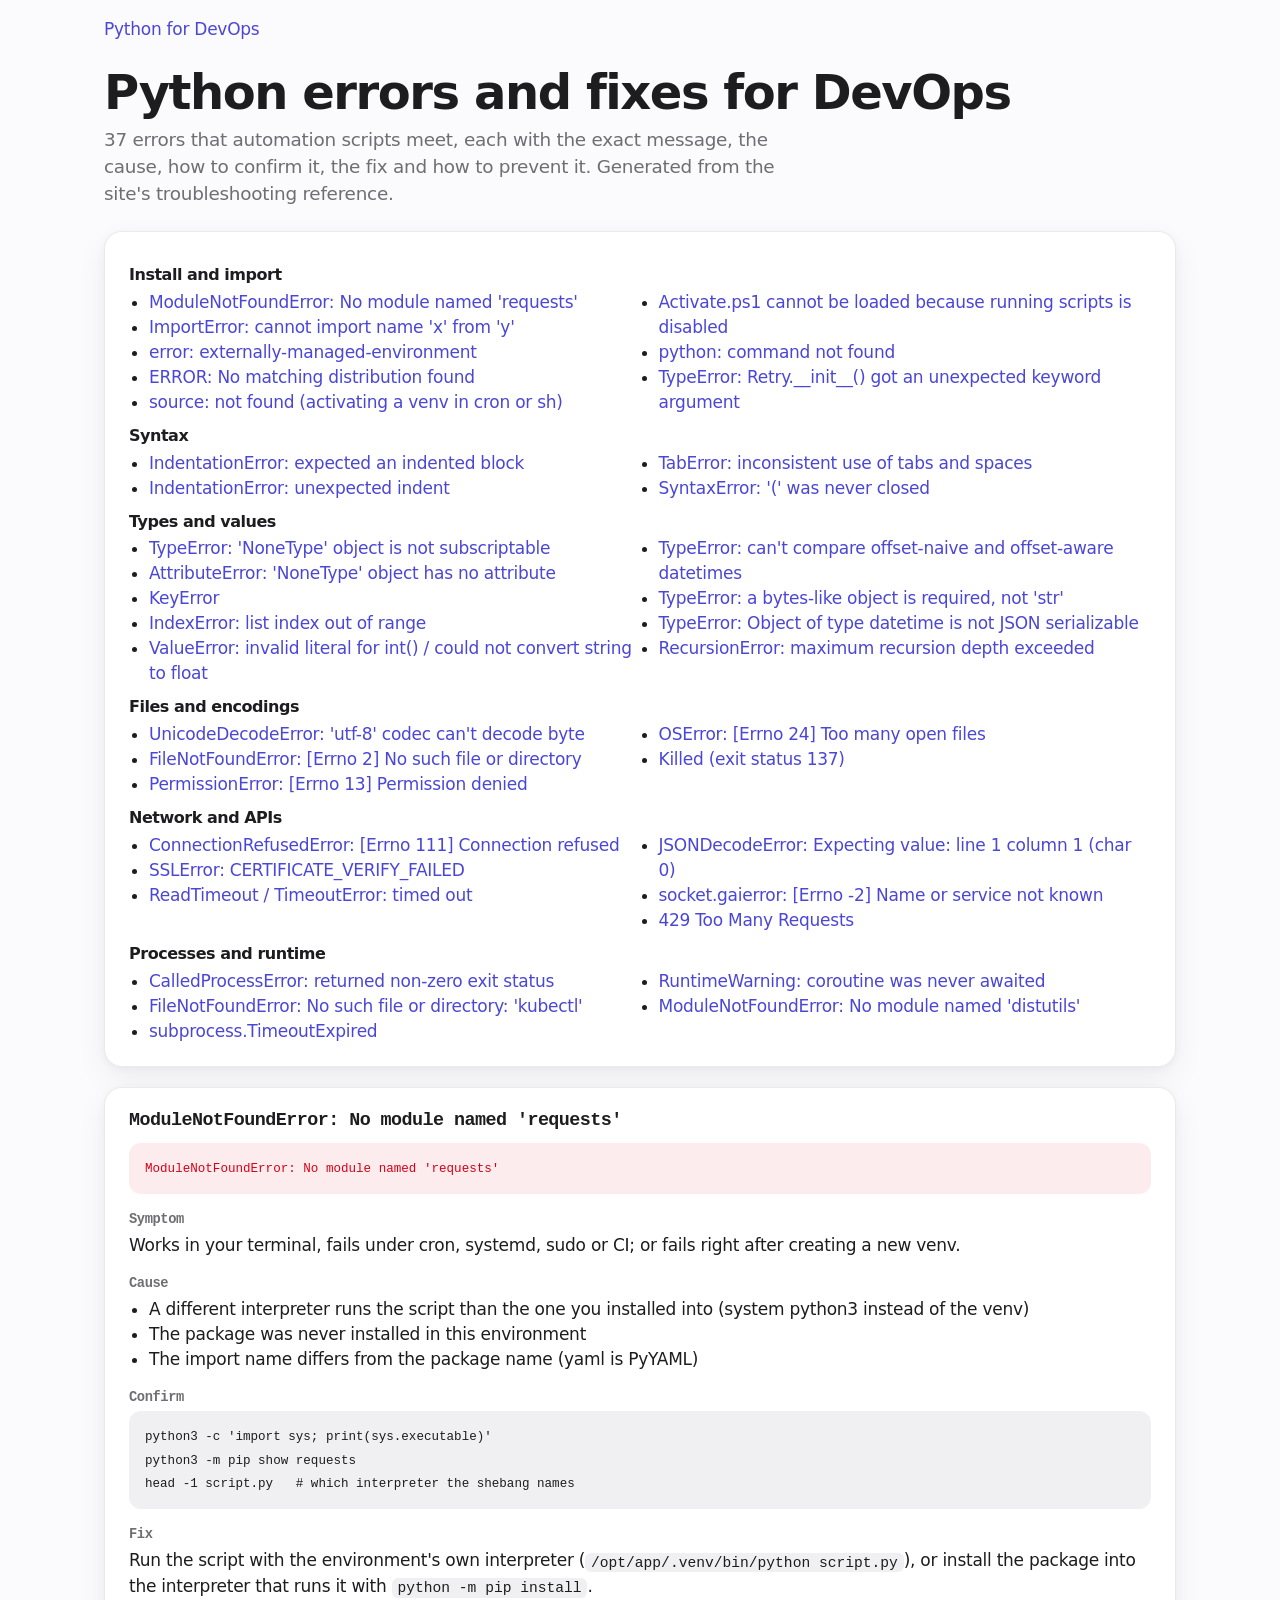
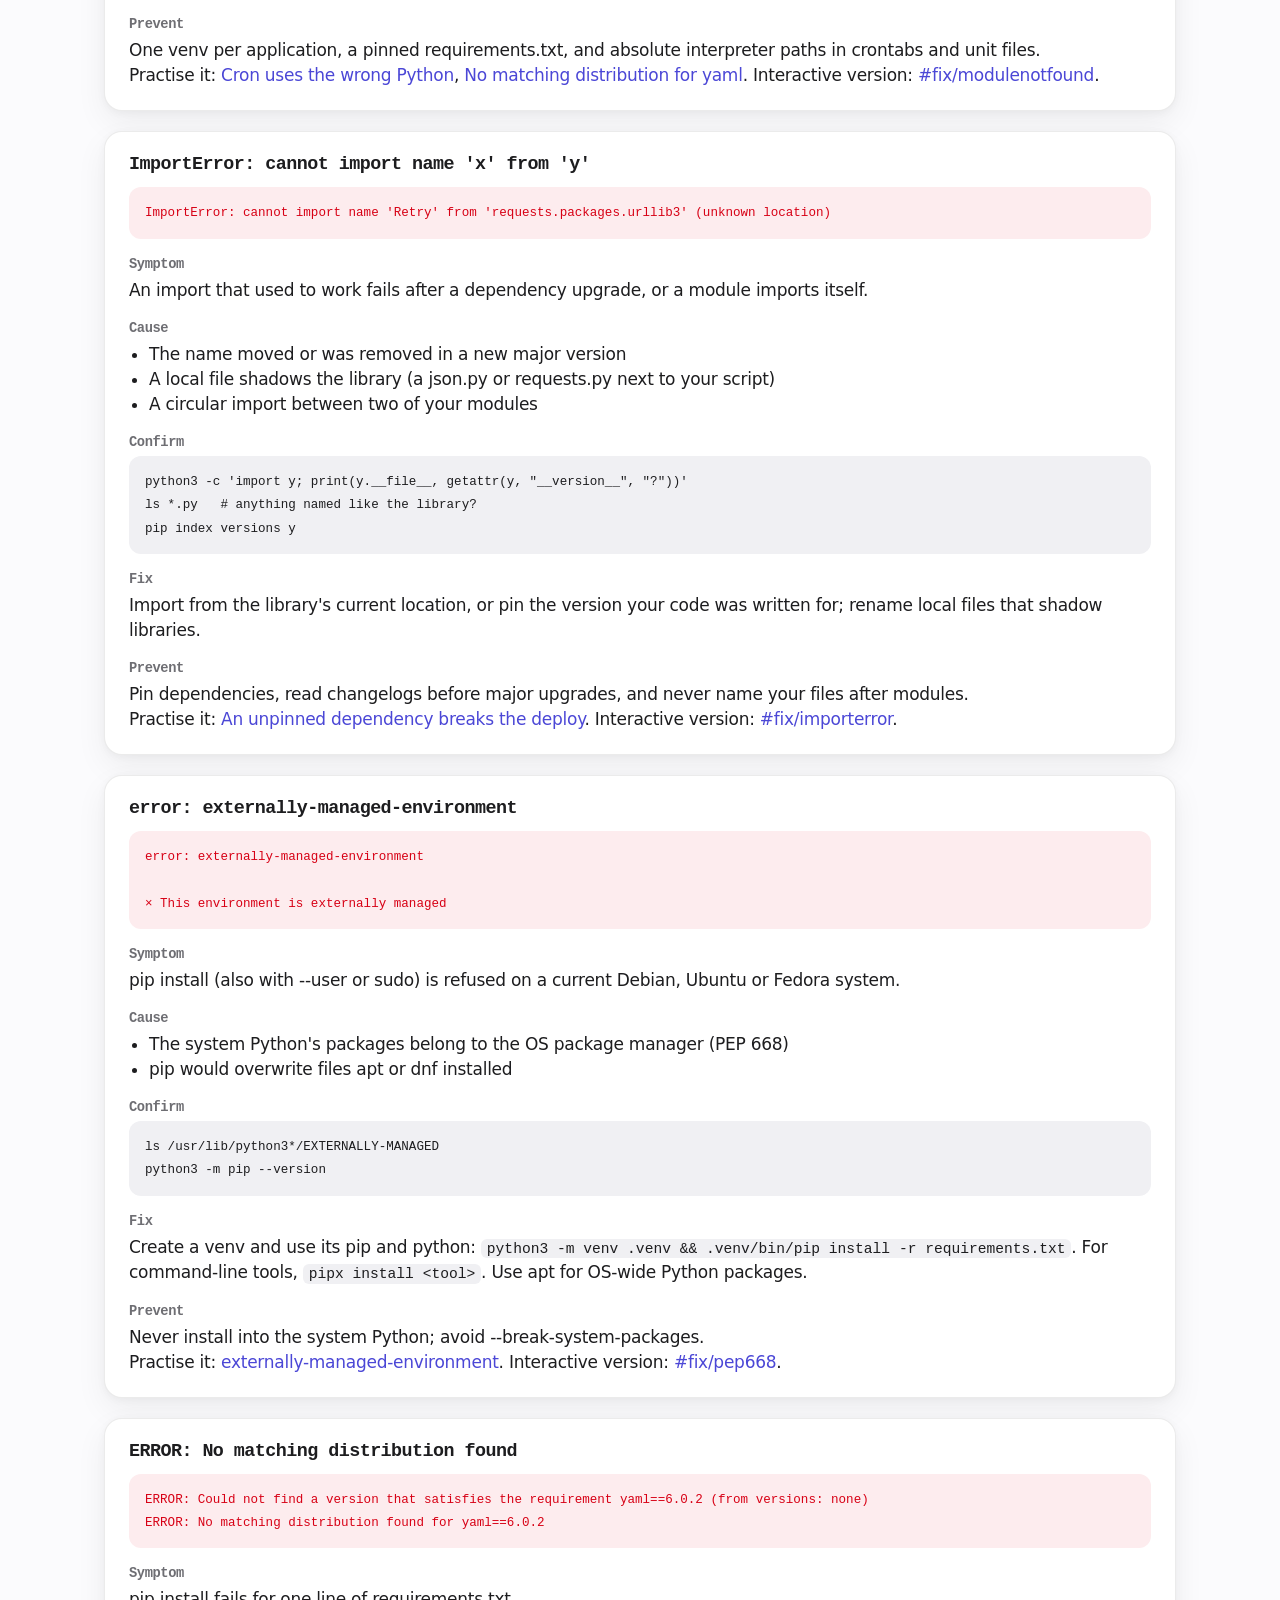
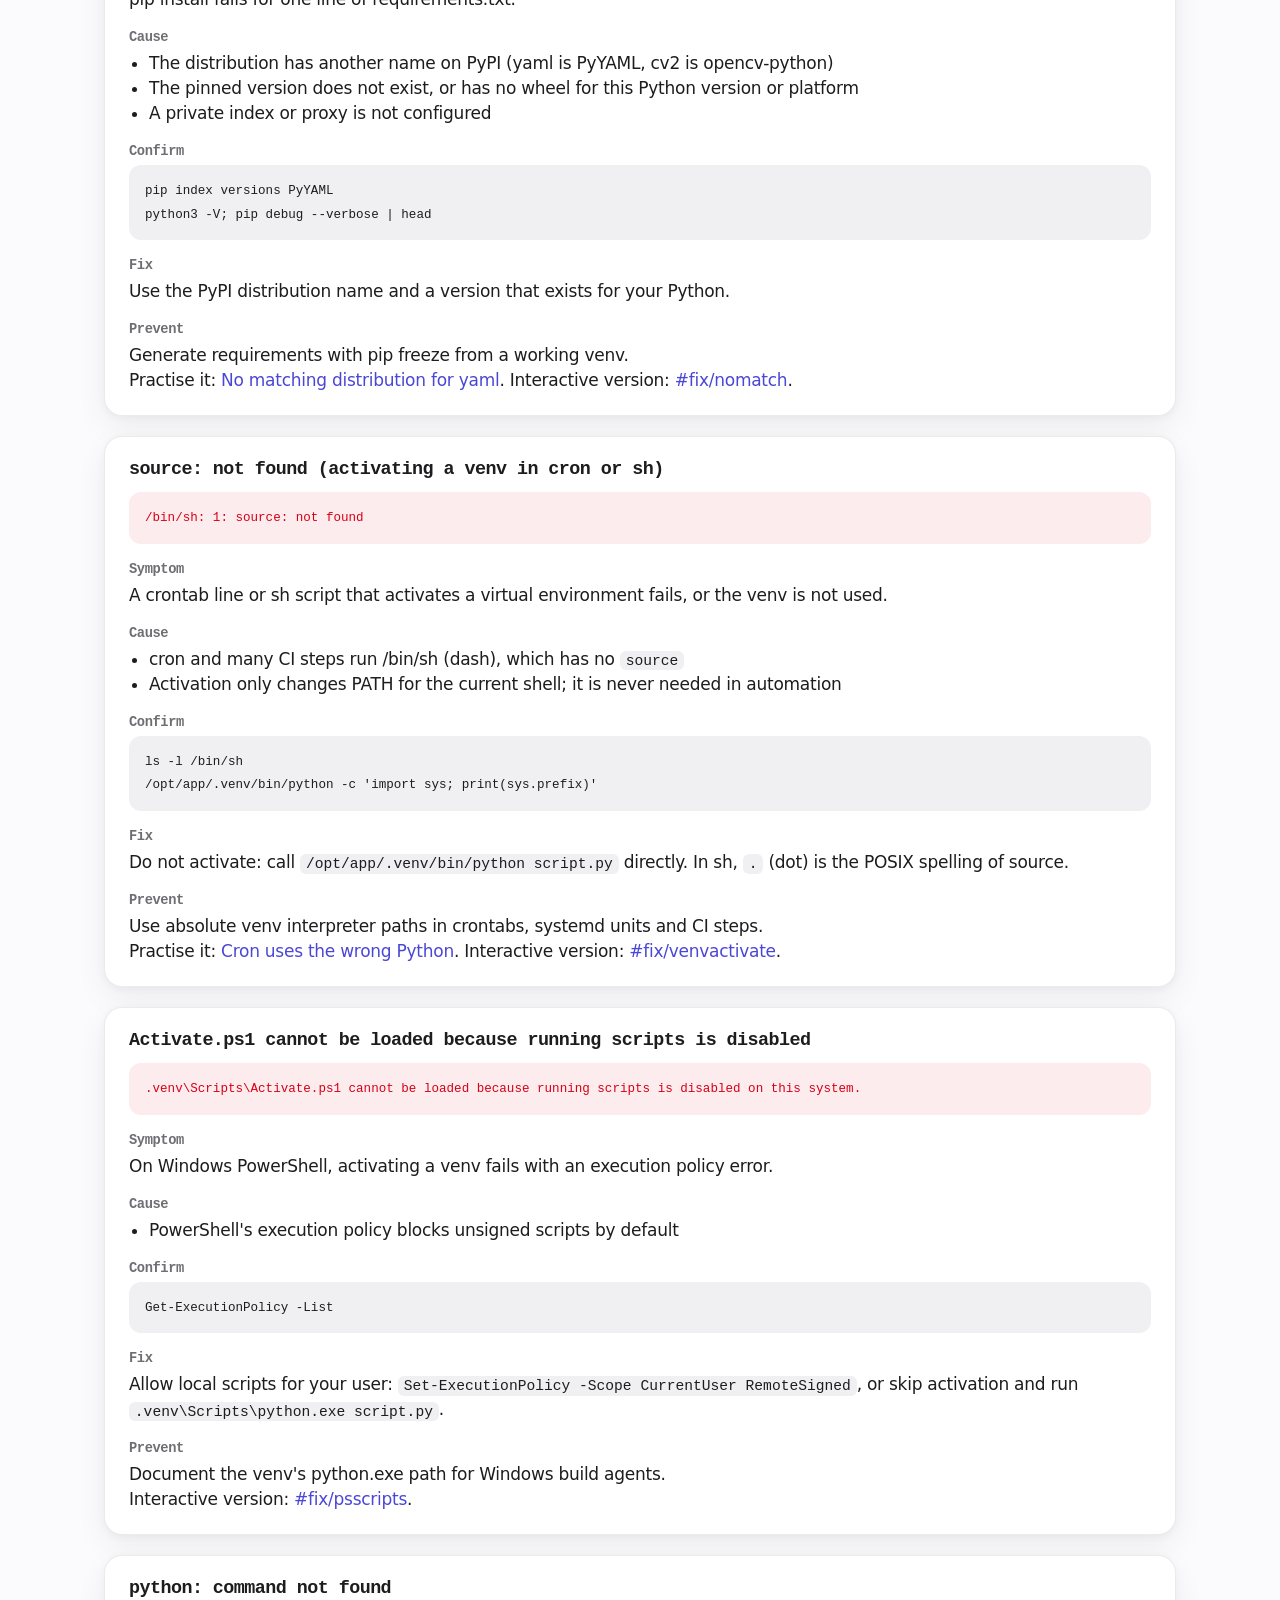
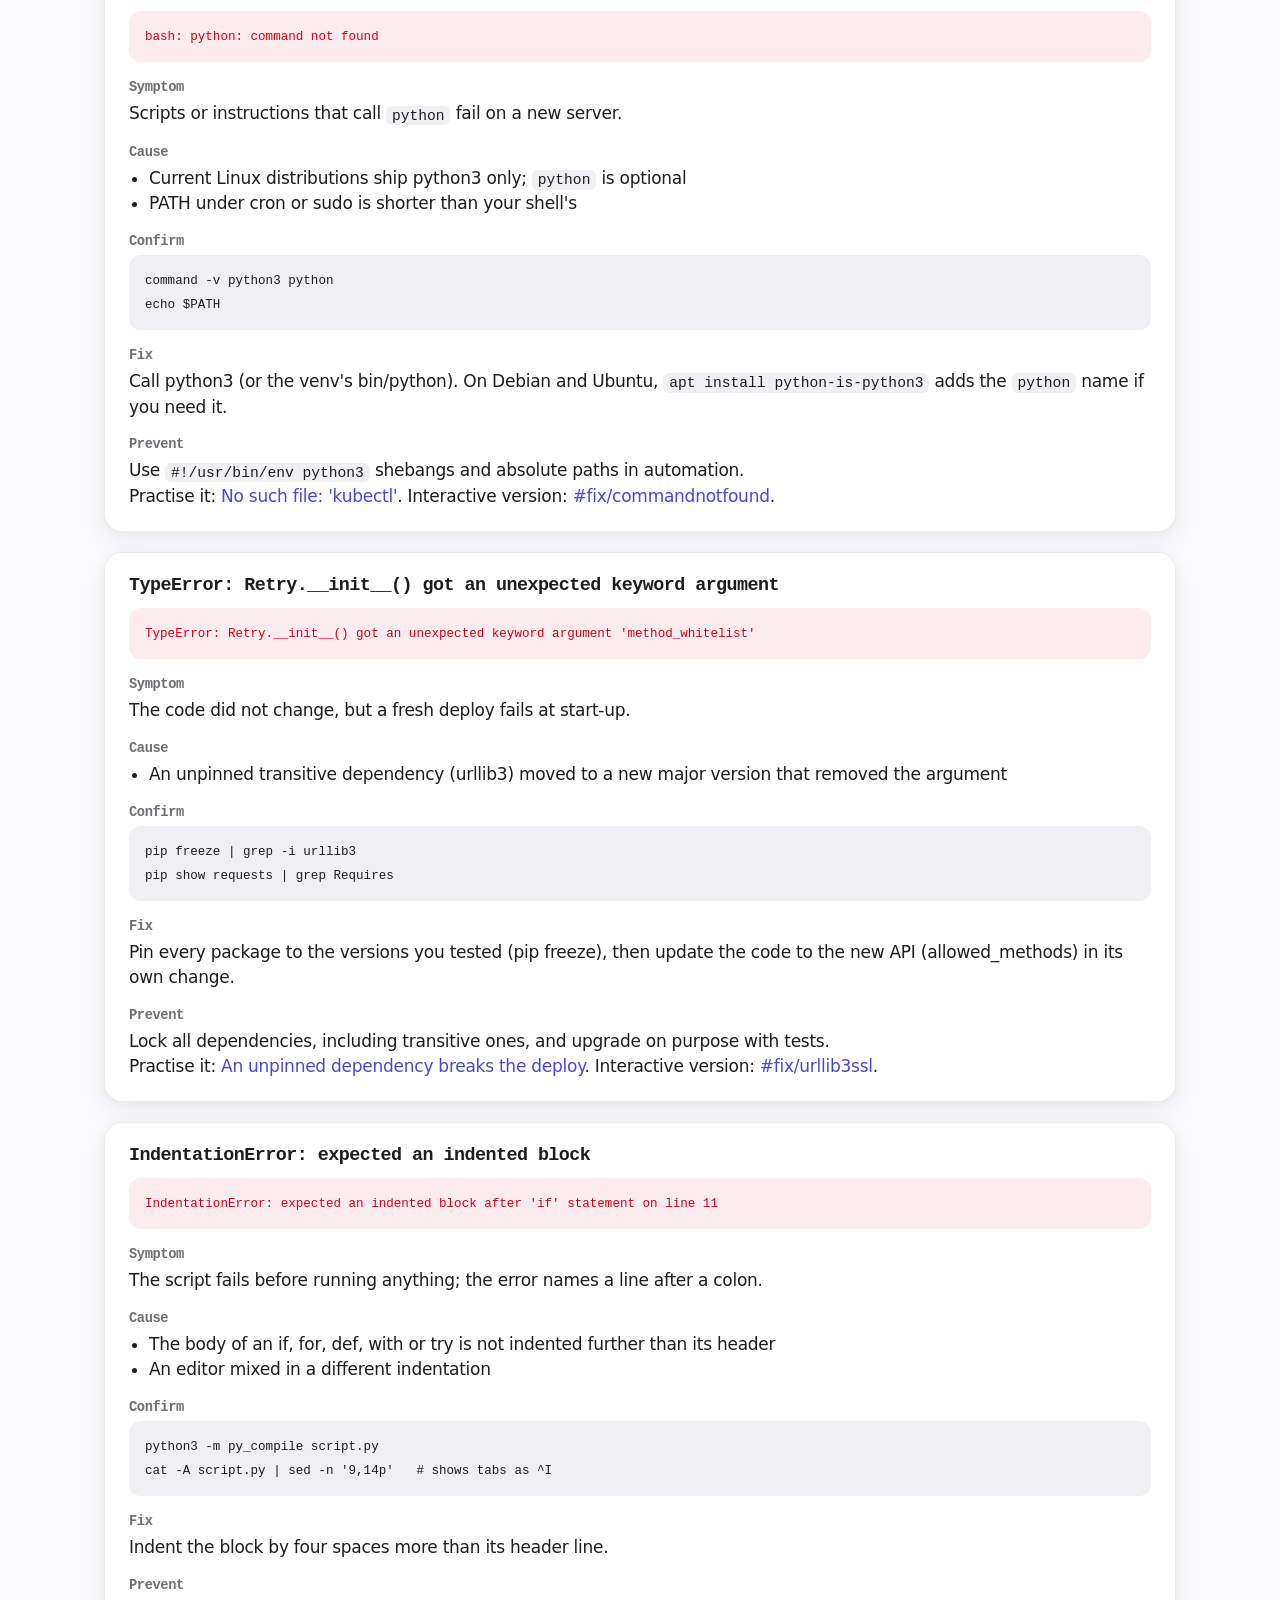
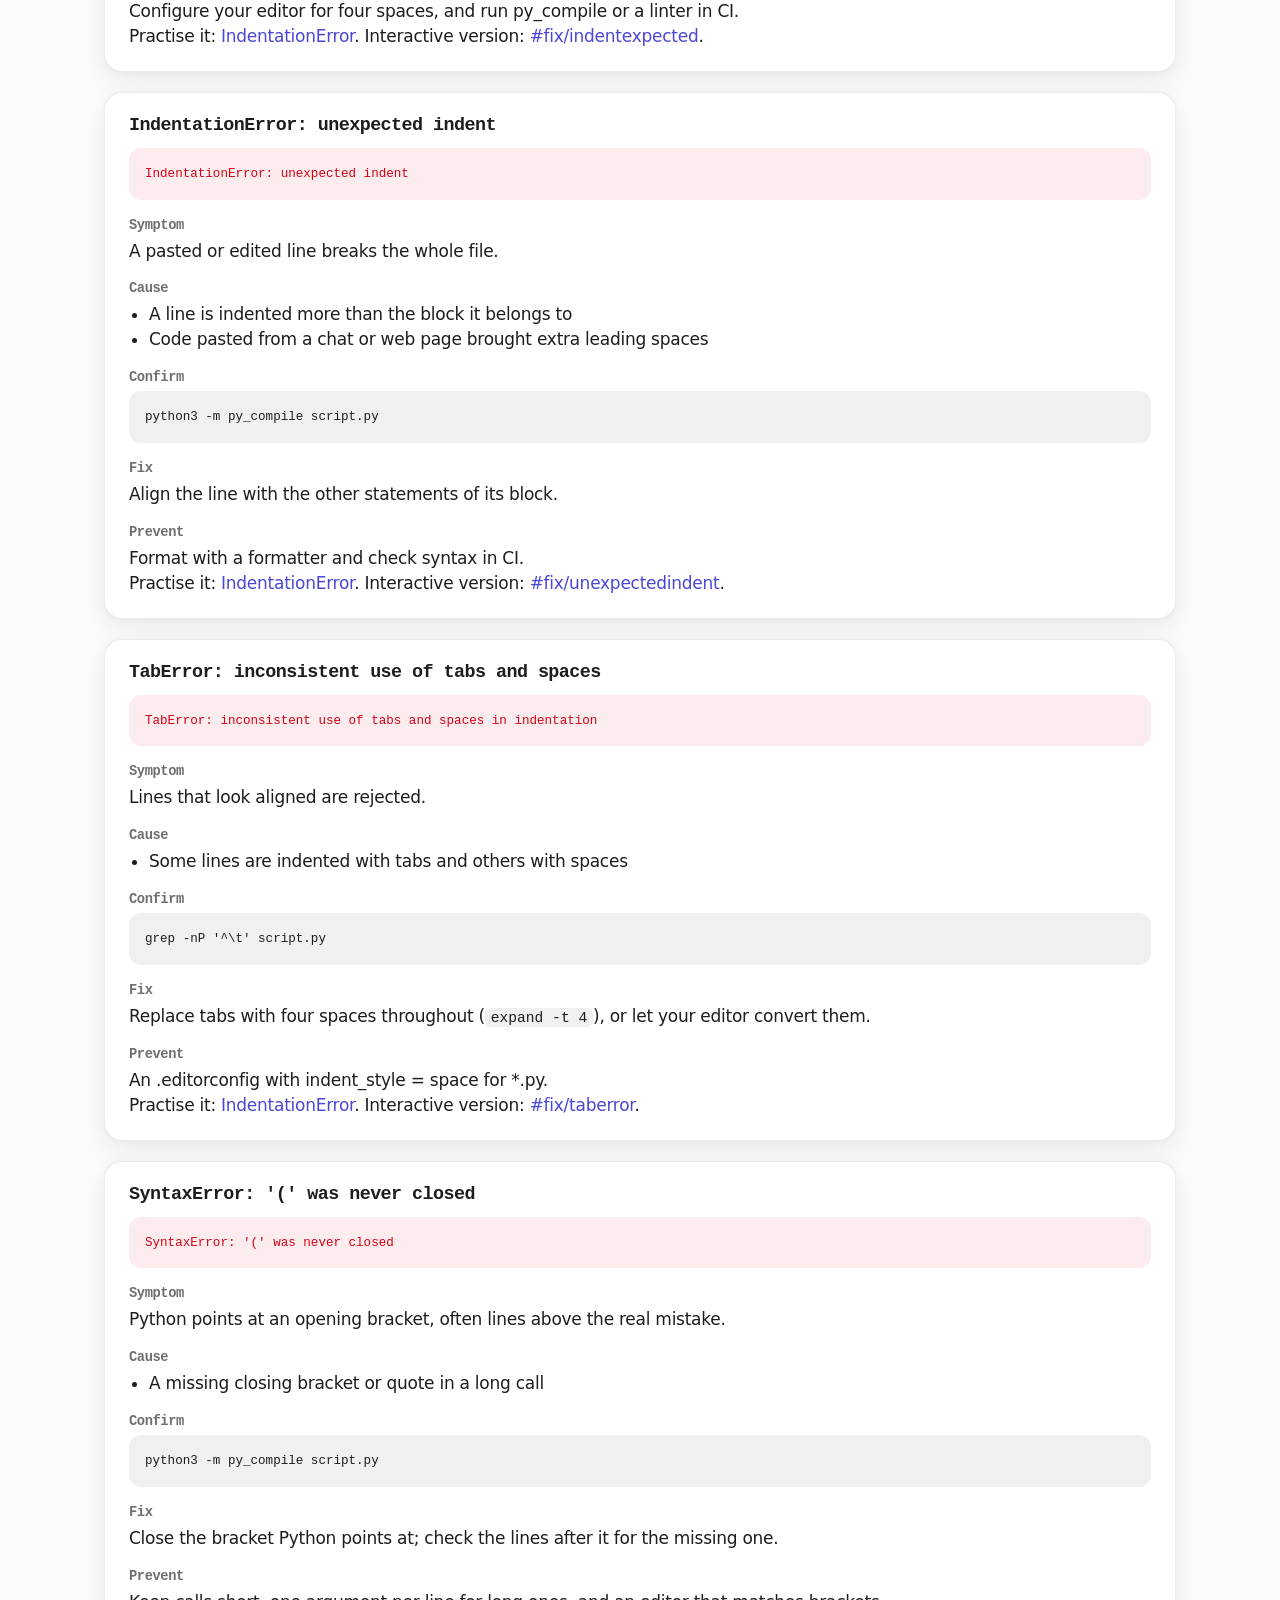
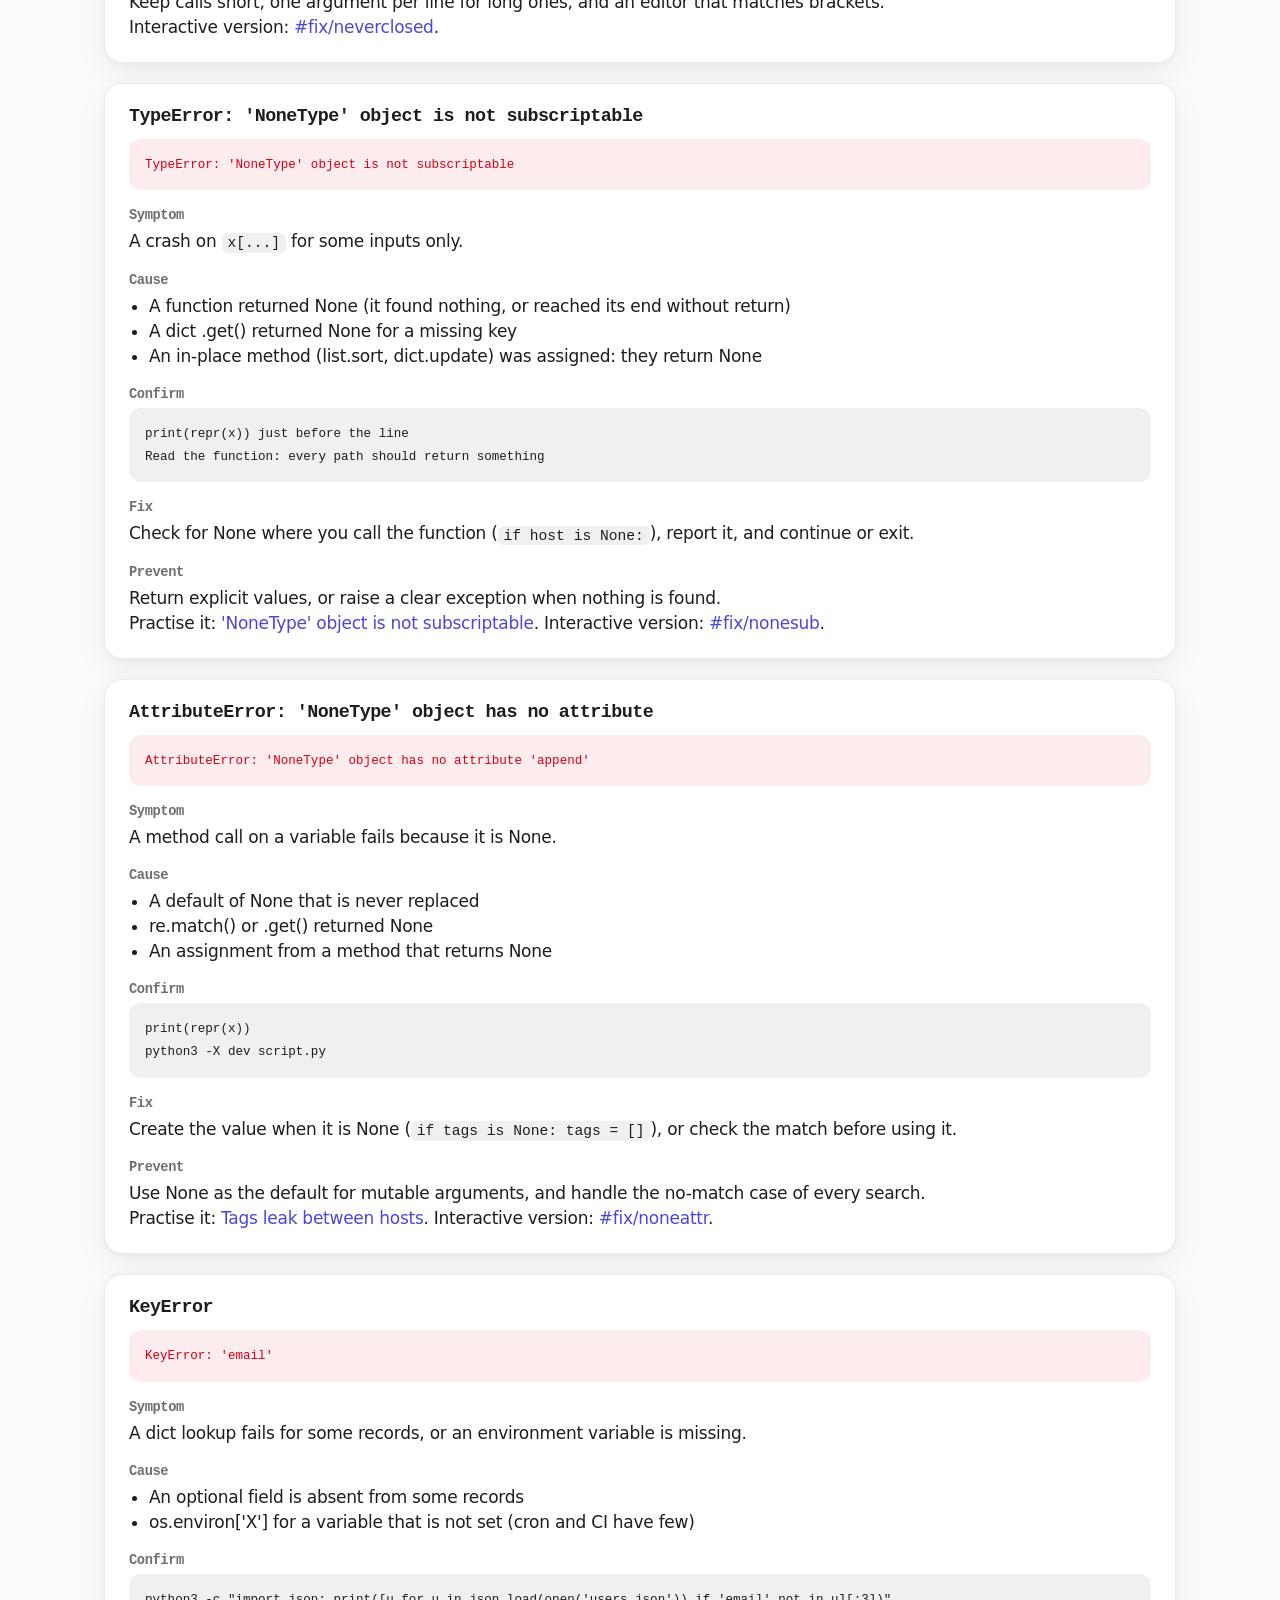
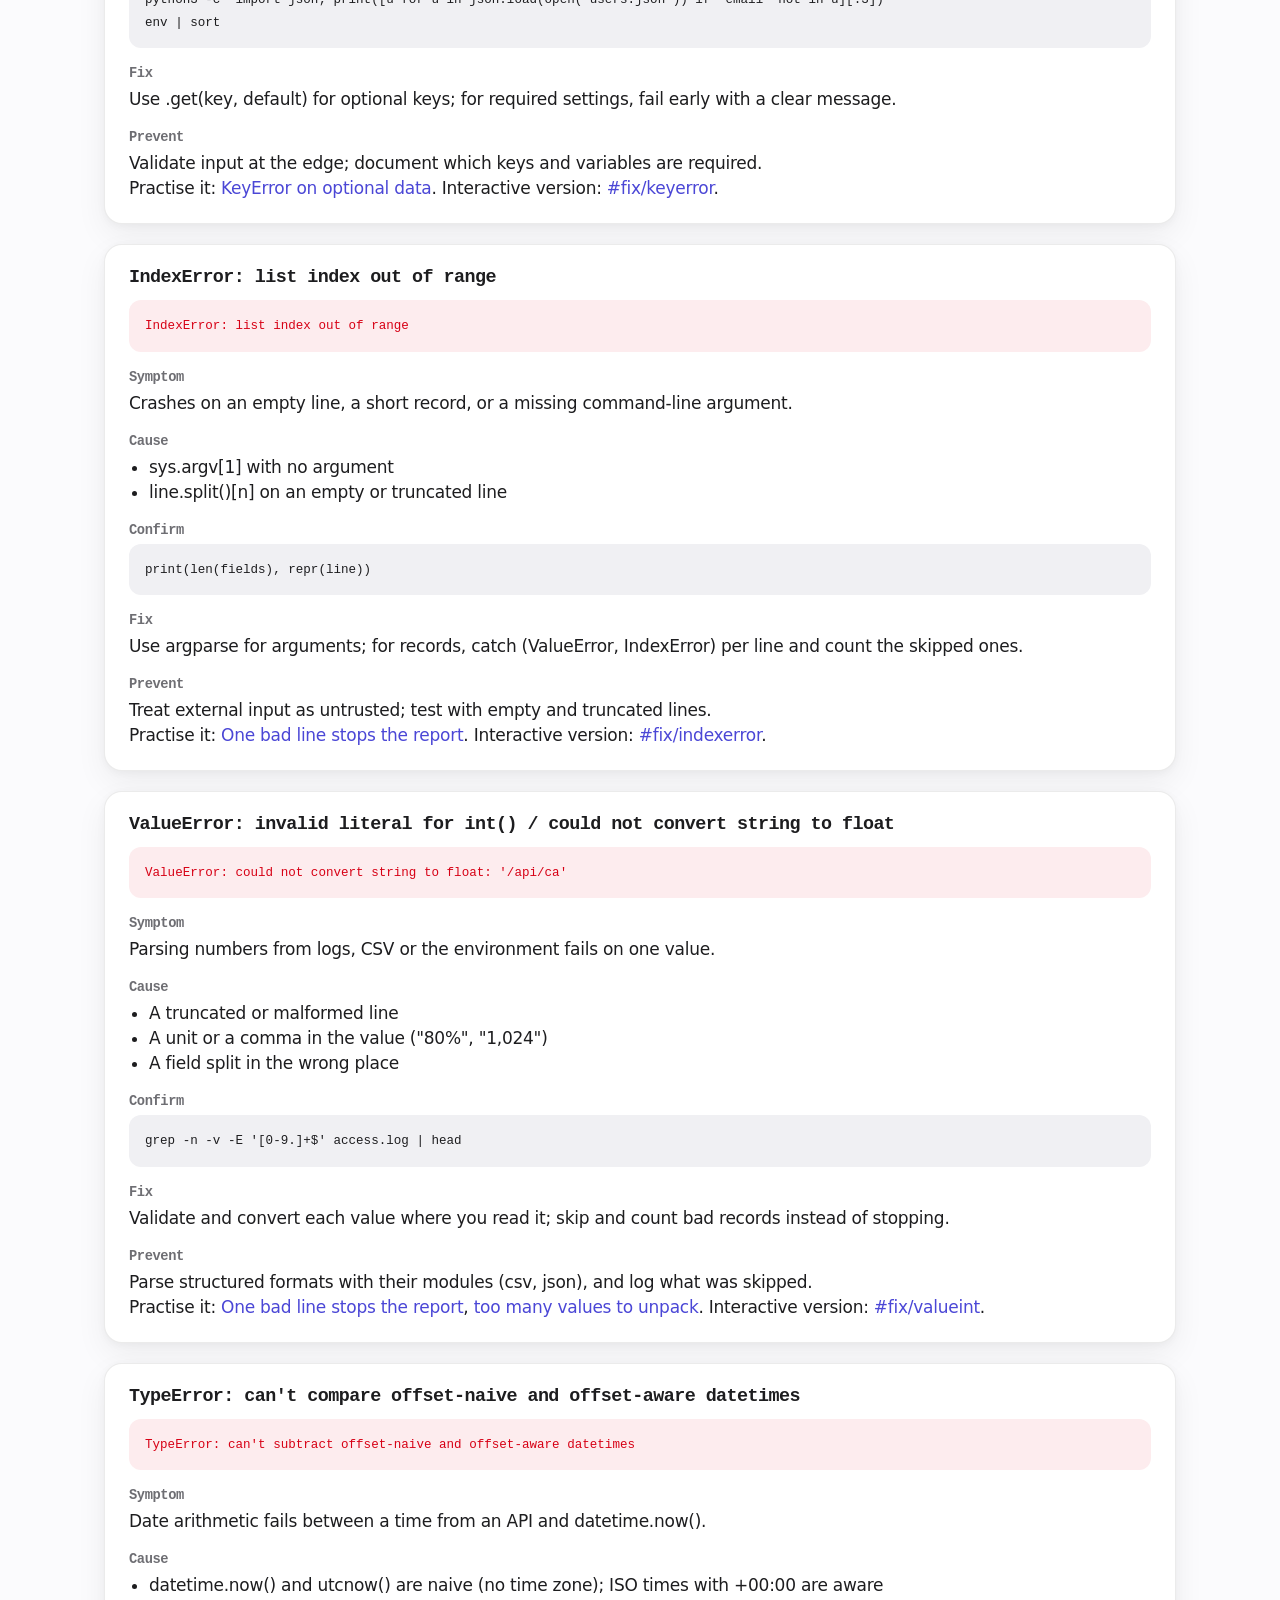
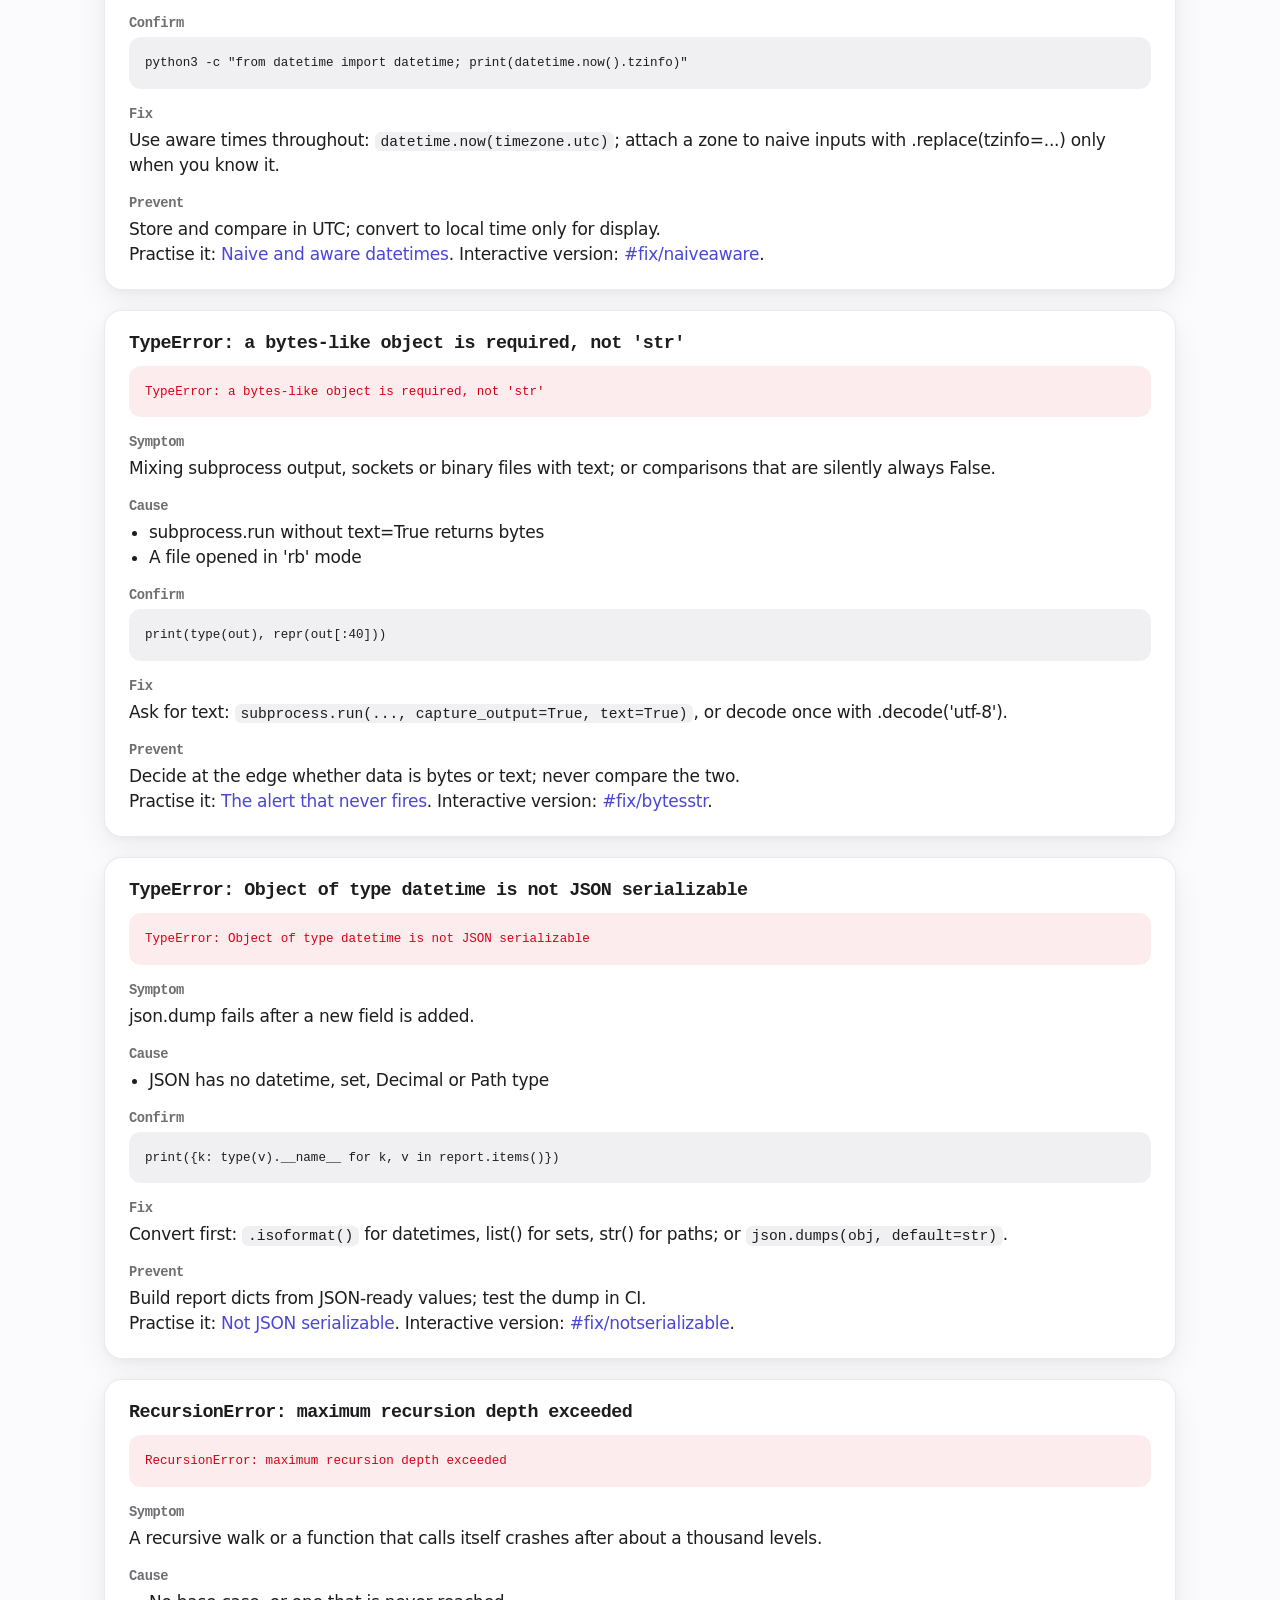
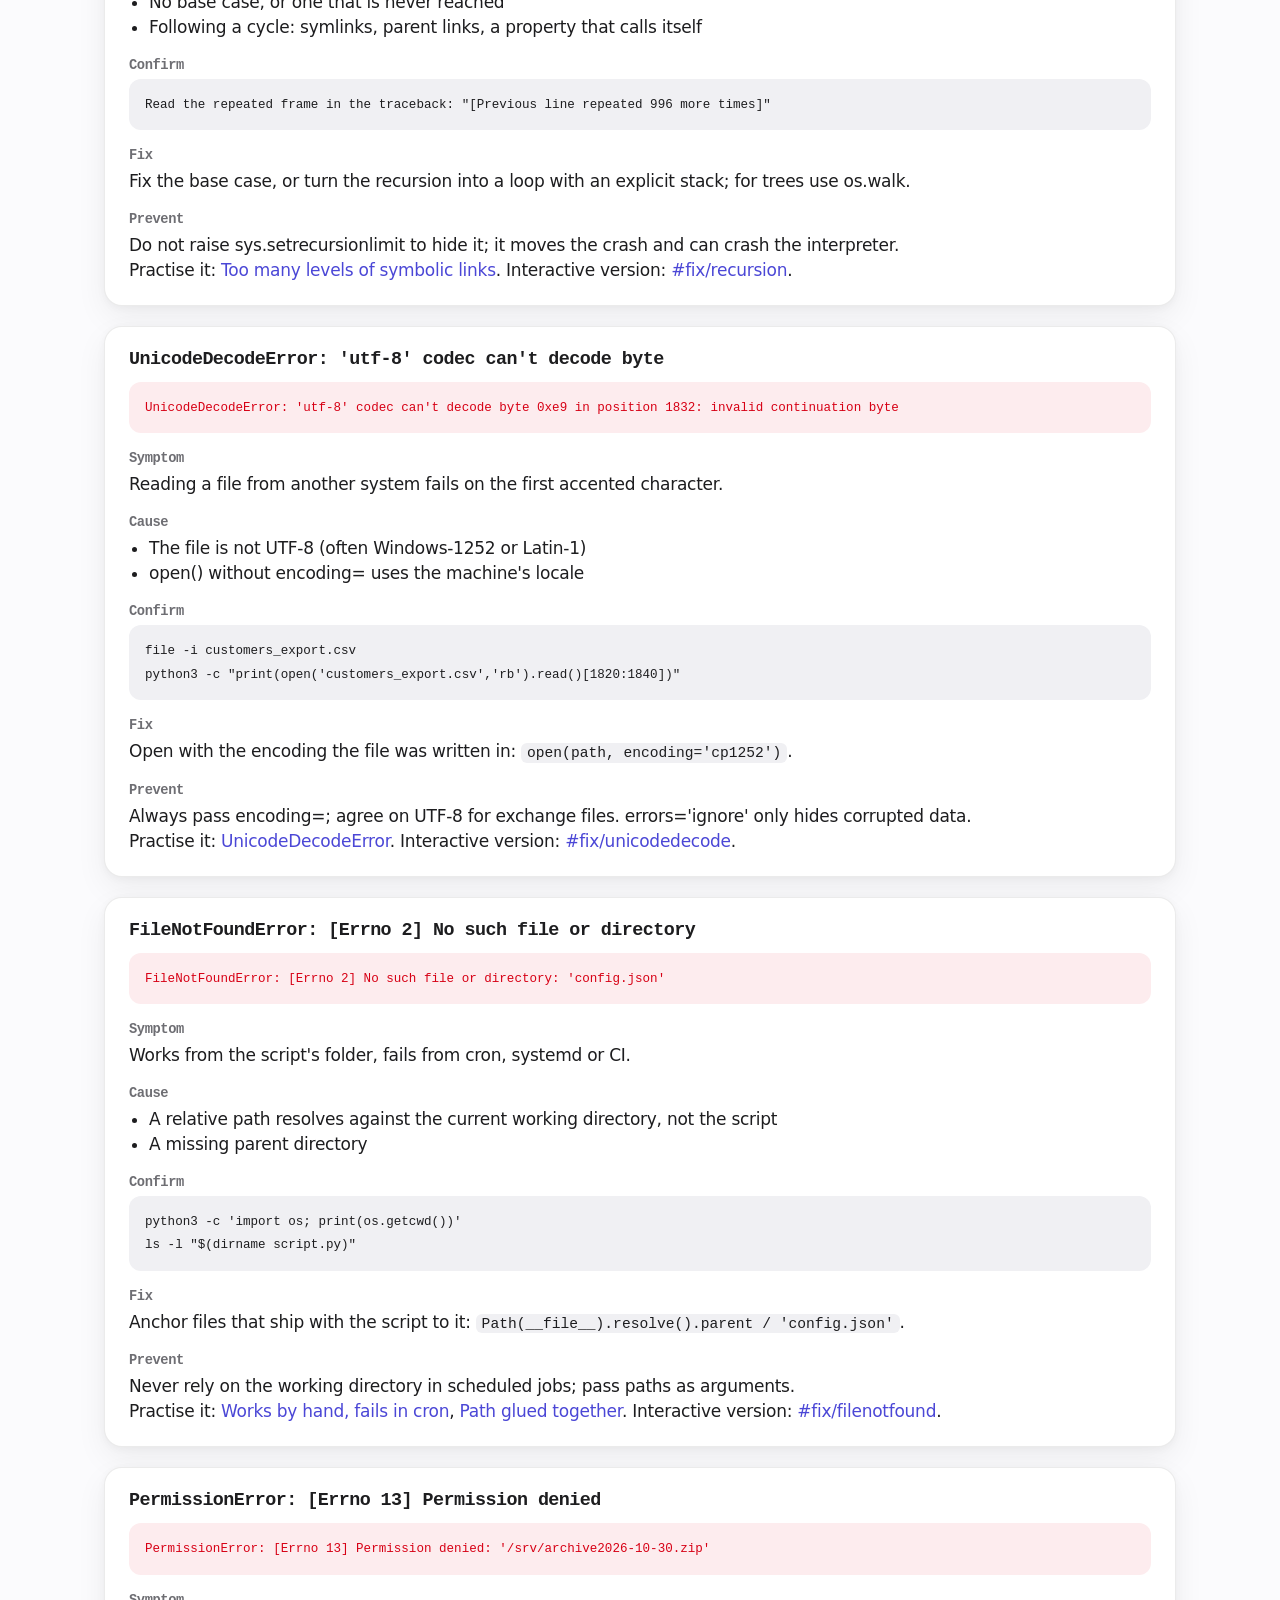
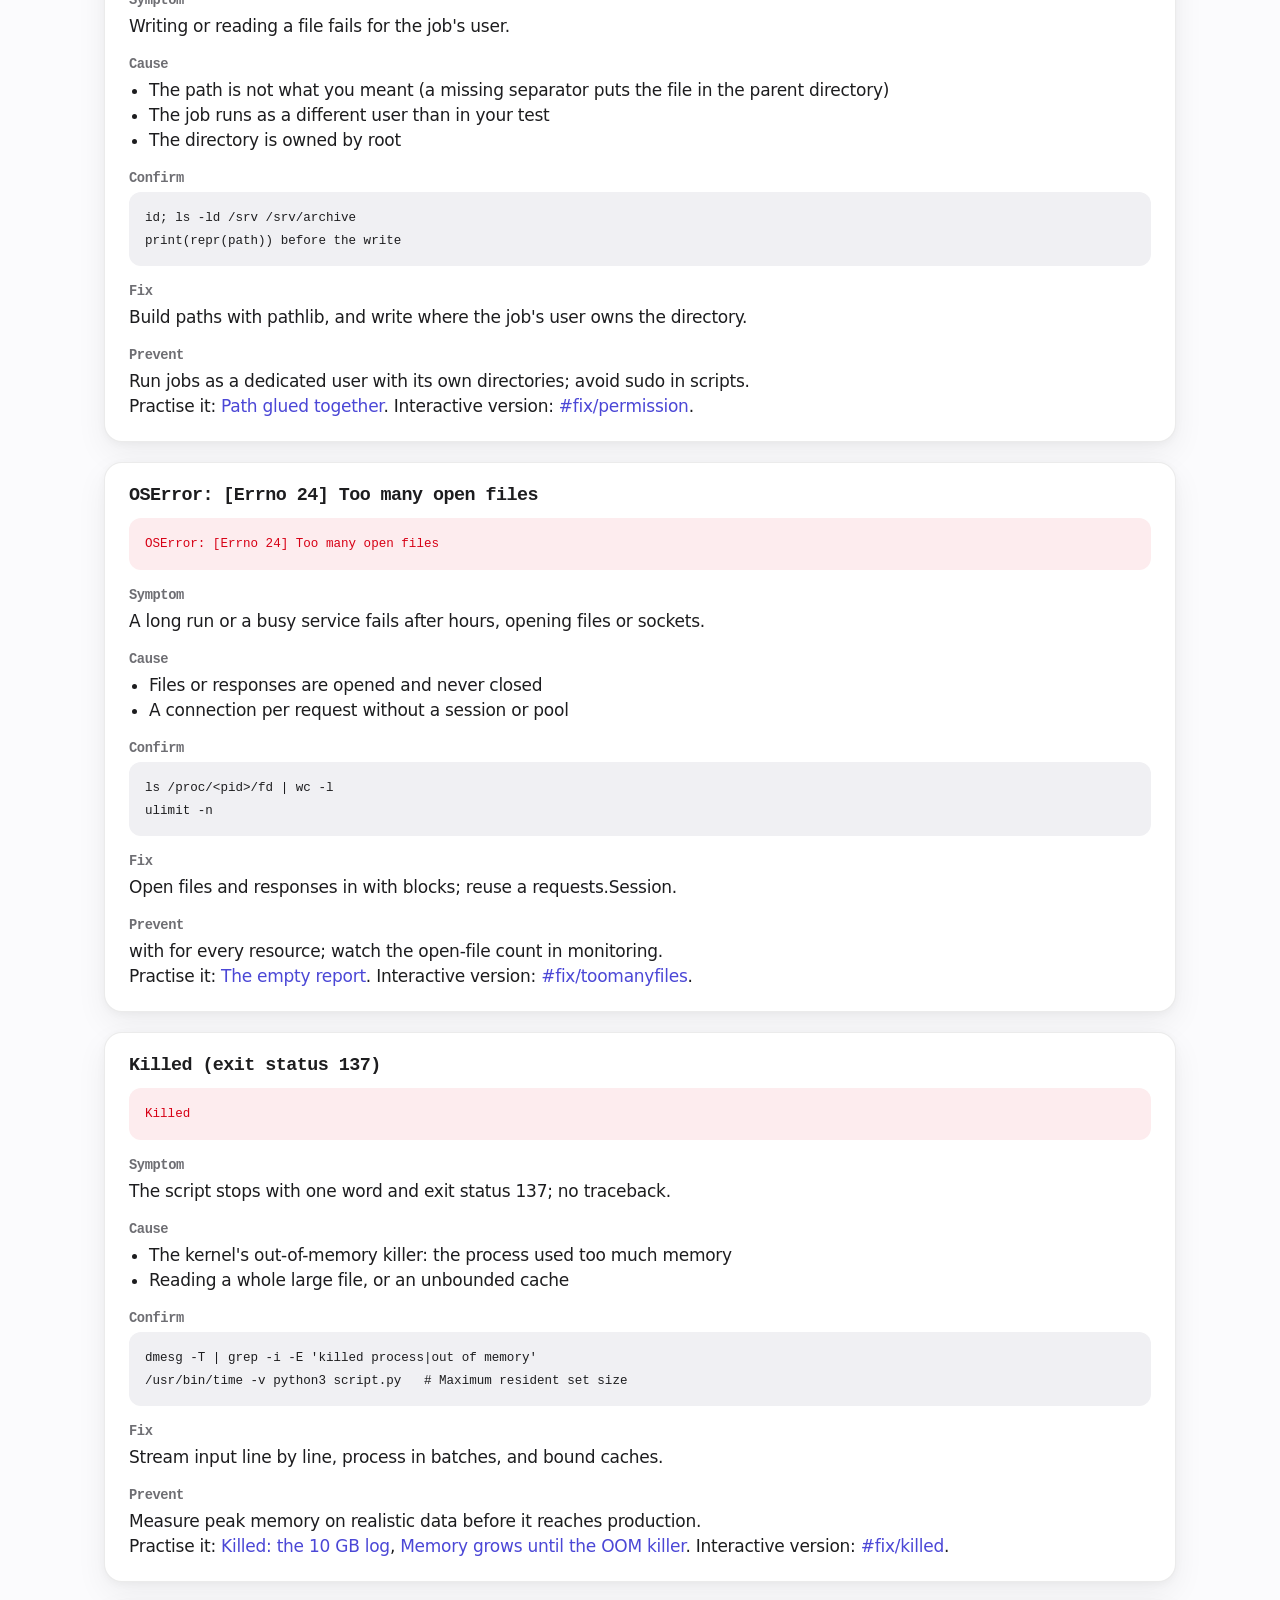
==== site/problems.html @ a98fbca1 "Add the Python for DevOps site: playground, Script X-ray, troubleshooting and path A static site in " ====
<!doctype html>
<html lang="en">
<head>
  <meta charset="utf-8">
  <meta name="viewport" content="width=device-width, initial-scale=1">
  <meta http-equiv="Content-Security-Policy" content="default-src 'self'; script-src 'self'; style-src 'self'; img-src 'self' data:; connect-src 'none'; base-uri 'none'; form-action 'none'">
  <meta name="description" content="Common Python errors in automation scripts, each with the exact error text, its cause, how to confirm it, the fix and how to prevent it: ModuleNotFoundError, ImportError, error, ERROR, source, Activate.ps1 cannot be loaded because running scripts is disabled and more.">
  <meta property="og:type" content="article">
  <meta property="og:title" content="Python errors and fixes for DevOps">
  <meta property="og:description" content="37 common Python errors in automation, with cause, fix and prevention.">
  <meta property="og:url" content="https://sandeepkomal.github.io/python_scripts/problems.html">
  <link rel="canonical" href="https://sandeepkomal.github.io/python_scripts/problems.html">
  <title>Python errors and fixes for DevOps</title>
  <link rel="stylesheet" href="style.css">
  <link rel="icon" href="logo.svg" type="image/svg+xml">
</head>
<body>
  <main class="wrap problems">
    <p><a href="index.html">Python for DevOps</a></p>
    <h1>Python errors and fixes for DevOps</h1>
    <p class="lede">37 errors that automation scripts meet, each with the exact message, the cause, how to confirm it, the fix and how to prevent it. Generated from the site's troubleshooting reference.</p>
    <nav class="card" aria-label="Problems">
      <h2>Install and import</h2>
      <ul>
        <li><a href="#modulenotfound">ModuleNotFoundError: No module named 'requests'</a></li>
        <li><a href="#importerror">ImportError: cannot import name 'x' from 'y'</a></li>
        <li><a href="#pep668">error: externally-managed-environment</a></li>
        <li><a href="#nomatch">ERROR: No matching distribution found</a></li>
        <li><a href="#venvactivate">source: not found (activating a venv in cron or sh)</a></li>
        <li><a href="#psscripts">Activate.ps1 cannot be loaded because running scripts is disabled</a></li>
        <li><a href="#commandnotfound">python: command not found</a></li>
        <li><a href="#urllib3ssl">TypeError: Retry.__init__() got an unexpected keyword argument</a></li>
      </ul>
      <h2>Syntax</h2>
      <ul>
        <li><a href="#indentexpected">IndentationError: expected an indented block</a></li>
        <li><a href="#unexpectedindent">IndentationError: unexpected indent</a></li>
        <li><a href="#taberror">TabError: inconsistent use of tabs and spaces</a></li>
        <li><a href="#neverclosed">SyntaxError: '(' was never closed</a></li>
      </ul>
      <h2>Types and values</h2>
      <ul>
        <li><a href="#nonesub">TypeError: 'NoneType' object is not subscriptable</a></li>
        <li><a href="#noneattr">AttributeError: 'NoneType' object has no attribute</a></li>
        <li><a href="#keyerror">KeyError</a></li>
        <li><a href="#indexerror">IndexError: list index out of range</a></li>
        <li><a href="#valueint">ValueError: invalid literal for int() / could not convert string to float</a></li>
        <li><a href="#naiveaware">TypeError: can't compare offset-naive and offset-aware datetimes</a></li>
        <li><a href="#bytesstr">TypeError: a bytes-like object is required, not 'str'</a></li>
        <li><a href="#notserializable">TypeError: Object of type datetime is not JSON serializable</a></li>
        <li><a href="#recursion">RecursionError: maximum recursion depth exceeded</a></li>
      </ul>
      <h2>Files and encodings</h2>
      <ul>
        <li><a href="#unicodedecode">UnicodeDecodeError: 'utf-8' codec can't decode byte</a></li>
        <li><a href="#filenotfound">FileNotFoundError: [Errno 2] No such file or directory</a></li>
        <li><a href="#permission">PermissionError: [Errno 13] Permission denied</a></li>
        <li><a href="#toomanyfiles">OSError: [Errno 24] Too many open files</a></li>
        <li><a href="#killed">Killed (exit status 137)</a></li>
      </ul>
      <h2>Network and APIs</h2>
      <ul>
        <li><a href="#connrefused">ConnectionRefusedError: [Errno 111] Connection refused</a></li>
        <li><a href="#sslverify">SSLError: CERTIFICATE_VERIFY_FAILED</a></li>
        <li><a href="#readtimeout">ReadTimeout / TimeoutError: timed out</a></li>
        <li><a href="#jsondecode">JSONDecodeError: Expecting value: line 1 column 1 (char 0)</a></li>
        <li><a href="#gaierror">socket.gaierror: [Errno -2] Name or service not known</a></li>
        <li><a href="#http429">429 Too Many Requests</a></li>
      </ul>
      <h2>Processes and runtime</h2>
      <ul>
        <li><a href="#calledprocess">CalledProcessError: returned non-zero exit status</a></li>
        <li><a href="#subprocessnotfound">FileNotFoundError: No such file or directory: 'kubectl'</a></li>
        <li><a href="#timeoutexpired">subprocess.TimeoutExpired</a></li>
        <li><a href="#neverawaited">RuntimeWarning: coroutine was never awaited</a></li>
        <li><a href="#distutilsgone">ModuleNotFoundError: No module named 'distutils'</a></li>
      </ul>
    </nav>
    <section class="card fix" id="modulenotfound">
      <h2>ModuleNotFoundError: No module named 'requests'</h2>
      <pre class="err-text"><code>ModuleNotFoundError: No module named 'requests'</code></pre>
      <h3>Symptom</h3>
      <p>Works in your terminal, fails under cron, systemd, sudo or CI; or fails right after creating a new venv.</p>
      <h3>Cause</h3>
      <ul>
        <li>A different interpreter runs the script than the one you installed into (system python3 instead of the venv)</li>
        <li>The package was never installed in this environment</li>
        <li>The import name differs from the package name (yaml is PyYAML)</li>
      </ul>
      <h3>Confirm</h3>
      <pre><code>python3 -c 'import sys; print(sys.executable)'
python3 -m pip show requests
head -1 script.py   # which interpreter the shebang names</code></pre>
      <h3>Fix</h3>
      <p>Run the script with the environment's own interpreter (<code>/opt/app/.venv/bin/python script.py</code>), or install the package into the interpreter that runs it with <code>python -m pip install</code>.</p>
      <h3>Prevent</h3>
      <p>One venv per application, a pinned requirements.txt, and absolute interpreter paths in crontabs and unit files.</p>
      <p>Practise it: <a href="index.html#play/cronvenv">Cron uses the wrong Python</a>, <a href="index.html#play/pkgname">No matching distribution for yaml</a>. Interactive version: <a href="index.html#fix/modulenotfound">#fix/modulenotfound</a>.</p>
    </section>
    <section class="card fix" id="importerror">
      <h2>ImportError: cannot import name 'x' from 'y'</h2>
      <pre class="err-text"><code>ImportError: cannot import name 'Retry' from 'requests.packages.urllib3' (unknown location)</code></pre>
      <h3>Symptom</h3>
      <p>An import that used to work fails after a dependency upgrade, or a module imports itself.</p>
      <h3>Cause</h3>
      <ul>
        <li>The name moved or was removed in a new major version</li>
        <li>A local file shadows the library (a json.py or requests.py next to your script)</li>
        <li>A circular import between two of your modules</li>
      </ul>
      <h3>Confirm</h3>
      <pre><code>python3 -c 'import y; print(y.__file__, getattr(y, &quot;__version__&quot;, &quot;?&quot;))'
ls *.py   # anything named like the library?
pip index versions y</code></pre>
      <h3>Fix</h3>
      <p>Import from the library's current location, or pin the version your code was written for; rename local files that shadow libraries.</p>
      <h3>Prevent</h3>
      <p>Pin dependencies, read changelogs before major upgrades, and never name your files after modules.</p>
      <p>Practise it: <a href="index.html#play/pinning">An unpinned dependency breaks the deploy</a>. Interactive version: <a href="index.html#fix/importerror">#fix/importerror</a>.</p>
    </section>
    <section class="card fix" id="pep668">
      <h2>error: externally-managed-environment</h2>
      <pre class="err-text"><code>error: externally-managed-environment

× This environment is externally managed</code></pre>
      <h3>Symptom</h3>
      <p>pip install (also with --user or sudo) is refused on a current Debian, Ubuntu or Fedora system.</p>
      <h3>Cause</h3>
      <ul>
        <li>The system Python's packages belong to the OS package manager (PEP 668)</li>
        <li>pip would overwrite files apt or dnf installed</li>
      </ul>
      <h3>Confirm</h3>
      <pre><code>ls /usr/lib/python3*/EXTERNALLY-MANAGED
python3 -m pip --version</code></pre>
      <h3>Fix</h3>
      <p>Create a venv and use its pip and python: <code>python3 -m venv .venv &amp;&amp; .venv/bin/pip install -r requirements.txt</code>. For command-line tools, <code>pipx install &lt;tool&gt;</code>. Use apt for OS-wide Python packages.</p>
      <h3>Prevent</h3>
      <p>Never install into the system Python; avoid --break-system-packages.</p>
      <p>Practise it: <a href="index.html#play/pep668">externally-managed-environment</a>. Interactive version: <a href="index.html#fix/pep668">#fix/pep668</a>.</p>
    </section>
    <section class="card fix" id="nomatch">
      <h2>ERROR: No matching distribution found</h2>
      <pre class="err-text"><code>ERROR: Could not find a version that satisfies the requirement yaml==6.0.2 (from versions: none)
ERROR: No matching distribution found for yaml==6.0.2</code></pre>
      <h3>Symptom</h3>
      <p>pip install fails for one line of requirements.txt.</p>
      <h3>Cause</h3>
      <ul>
        <li>The distribution has another name on PyPI (yaml is PyYAML, cv2 is opencv-python)</li>
        <li>The pinned version does not exist, or has no wheel for this Python version or platform</li>
        <li>A private index or proxy is not configured</li>
      </ul>
      <h3>Confirm</h3>
      <pre><code>pip index versions PyYAML
python3 -V; pip debug --verbose | head</code></pre>
      <h3>Fix</h3>
      <p>Use the PyPI distribution name and a version that exists for your Python.</p>
      <h3>Prevent</h3>
      <p>Generate requirements with pip freeze from a working venv.</p>
      <p>Practise it: <a href="index.html#play/pkgname">No matching distribution for yaml</a>. Interactive version: <a href="index.html#fix/nomatch">#fix/nomatch</a>.</p>
    </section>
    <section class="card fix" id="venvactivate">
      <h2>source: not found (activating a venv in cron or sh)</h2>
      <pre class="err-text"><code>/bin/sh: 1: source: not found</code></pre>
      <h3>Symptom</h3>
      <p>A crontab line or sh script that activates a virtual environment fails, or the venv is not used.</p>
      <h3>Cause</h3>
      <ul>
        <li>cron and many CI steps run /bin/sh (dash), which has no <code>source</code></li>
        <li>Activation only changes PATH for the current shell; it is never needed in automation</li>
      </ul>
      <h3>Confirm</h3>
      <pre><code>ls -l /bin/sh
/opt/app/.venv/bin/python -c 'import sys; print(sys.prefix)'</code></pre>
      <h3>Fix</h3>
      <p>Do not activate: call <code>/opt/app/.venv/bin/python script.py</code> directly. In sh, <code>.</code> (dot) is the POSIX spelling of source.</p>
      <h3>Prevent</h3>
      <p>Use absolute venv interpreter paths in crontabs, systemd units and CI steps.</p>
      <p>Practise it: <a href="index.html#play/cronvenv">Cron uses the wrong Python</a>. Interactive version: <a href="index.html#fix/venvactivate">#fix/venvactivate</a>.</p>
    </section>
    <section class="card fix" id="psscripts">
      <h2>Activate.ps1 cannot be loaded because running scripts is disabled</h2>
      <pre class="err-text"><code>.venv\Scripts\Activate.ps1 cannot be loaded because running scripts is disabled on this system.</code></pre>
      <h3>Symptom</h3>
      <p>On Windows PowerShell, activating a venv fails with an execution policy error.</p>
      <h3>Cause</h3>
      <ul>
        <li>PowerShell's execution policy blocks unsigned scripts by default</li>
      </ul>
      <h3>Confirm</h3>
      <pre><code>Get-ExecutionPolicy -List</code></pre>
      <h3>Fix</h3>
      <p>Allow local scripts for your user: <code>Set-ExecutionPolicy -Scope CurrentUser RemoteSigned</code>, or skip activation and run <code>.venv\Scripts\python.exe script.py</code>.</p>
      <h3>Prevent</h3>
      <p>Document the venv's python.exe path for Windows build agents.</p>
      <p>Interactive version: <a href="index.html#fix/psscripts">#fix/psscripts</a>.</p>
    </section>
    <section class="card fix" id="commandnotfound">
      <h2>python: command not found</h2>
      <pre class="err-text"><code>bash: python: command not found</code></pre>
      <h3>Symptom</h3>
      <p>Scripts or instructions that call <code>python</code> fail on a new server.</p>
      <h3>Cause</h3>
      <ul>
        <li>Current Linux distributions ship python3 only; <code>python</code> is optional</li>
        <li>PATH under cron or sudo is shorter than your shell's</li>
      </ul>
      <h3>Confirm</h3>
      <pre><code>command -v python3 python
echo $PATH</code></pre>
      <h3>Fix</h3>
      <p>Call python3 (or the venv's bin/python). On Debian and Ubuntu, <code>apt install python-is-python3</code> adds the <code>python</code> name if you need it.</p>
      <h3>Prevent</h3>
      <p>Use <code>#!/usr/bin/env python3</code> shebangs and absolute paths in automation.</p>
      <p>Practise it: <a href="index.html#play/cronpath">No such file: 'kubectl'</a>. Interactive version: <a href="index.html#fix/commandnotfound">#fix/commandnotfound</a>.</p>
    </section>
    <section class="card fix" id="urllib3ssl">
      <h2>TypeError: Retry.__init__() got an unexpected keyword argument</h2>
      <pre class="err-text"><code>TypeError: Retry.__init__() got an unexpected keyword argument 'method_whitelist'</code></pre>
      <h3>Symptom</h3>
      <p>The code did not change, but a fresh deploy fails at start-up.</p>
      <h3>Cause</h3>
      <ul>
        <li>An unpinned transitive dependency (urllib3) moved to a new major version that removed the argument</li>
      </ul>
      <h3>Confirm</h3>
      <pre><code>pip freeze | grep -i urllib3
pip show requests | grep Requires</code></pre>
      <h3>Fix</h3>
      <p>Pin every package to the versions you tested (pip freeze), then update the code to the new API (allowed_methods) in its own change.</p>
      <h3>Prevent</h3>
      <p>Lock all dependencies, including transitive ones, and upgrade on purpose with tests.</p>
      <p>Practise it: <a href="index.html#play/pinning">An unpinned dependency breaks the deploy</a>. Interactive version: <a href="index.html#fix/urllib3ssl">#fix/urllib3ssl</a>.</p>
    </section>
    <section class="card fix" id="indentexpected">
      <h2>IndentationError: expected an indented block</h2>
      <pre class="err-text"><code>IndentationError: expected an indented block after 'if' statement on line 11</code></pre>
      <h3>Symptom</h3>
      <p>The script fails before running anything; the error names a line after a colon.</p>
      <h3>Cause</h3>
      <ul>
        <li>The body of an if, for, def, with or try is not indented further than its header</li>
        <li>An editor mixed in a different indentation</li>
      </ul>
      <h3>Confirm</h3>
      <pre><code>python3 -m py_compile script.py
cat -A script.py | sed -n '9,14p'   # shows tabs as ^I</code></pre>
      <h3>Fix</h3>
      <p>Indent the block by four spaces more than its header line.</p>
      <h3>Prevent</h3>
      <p>Configure your editor for four spaces, and run py_compile or a linter in CI.</p>
      <p>Practise it: <a href="index.html#play/indent">IndentationError</a>. Interactive version: <a href="index.html#fix/indentexpected">#fix/indentexpected</a>.</p>
    </section>
    <section class="card fix" id="unexpectedindent">
      <h2>IndentationError: unexpected indent</h2>
      <pre class="err-text"><code>IndentationError: unexpected indent</code></pre>
      <h3>Symptom</h3>
      <p>A pasted or edited line breaks the whole file.</p>
      <h3>Cause</h3>
      <ul>
        <li>A line is indented more than the block it belongs to</li>
        <li>Code pasted from a chat or web page brought extra leading spaces</li>
      </ul>
      <h3>Confirm</h3>
      <pre><code>python3 -m py_compile script.py</code></pre>
      <h3>Fix</h3>
      <p>Align the line with the other statements of its block.</p>
      <h3>Prevent</h3>
      <p>Format with a formatter and check syntax in CI.</p>
      <p>Practise it: <a href="index.html#play/indent">IndentationError</a>. Interactive version: <a href="index.html#fix/unexpectedindent">#fix/unexpectedindent</a>.</p>
    </section>
    <section class="card fix" id="taberror">
      <h2>TabError: inconsistent use of tabs and spaces</h2>
      <pre class="err-text"><code>TabError: inconsistent use of tabs and spaces in indentation</code></pre>
      <h3>Symptom</h3>
      <p>Lines that look aligned are rejected.</p>
      <h3>Cause</h3>
      <ul>
        <li>Some lines are indented with tabs and others with spaces</li>
      </ul>
      <h3>Confirm</h3>
      <pre><code>grep -nP '^\t' script.py</code></pre>
      <h3>Fix</h3>
      <p>Replace tabs with four spaces throughout (<code>expand -t 4</code>), or let your editor convert them.</p>
      <h3>Prevent</h3>
      <p>An .editorconfig with indent_style = space for *.py.</p>
      <p>Practise it: <a href="index.html#play/indent">IndentationError</a>. Interactive version: <a href="index.html#fix/taberror">#fix/taberror</a>.</p>
    </section>
    <section class="card fix" id="neverclosed">
      <h2>SyntaxError: '(' was never closed</h2>
      <pre class="err-text"><code>SyntaxError: '(' was never closed</code></pre>
      <h3>Symptom</h3>
      <p>Python points at an opening bracket, often lines above the real mistake.</p>
      <h3>Cause</h3>
      <ul>
        <li>A missing closing bracket or quote in a long call</li>
      </ul>
      <h3>Confirm</h3>
      <pre><code>python3 -m py_compile script.py</code></pre>
      <h3>Fix</h3>
      <p>Close the bracket Python points at; check the lines after it for the missing one.</p>
      <h3>Prevent</h3>
      <p>Keep calls short, one argument per line for long ones, and an editor that matches brackets.</p>
      <p>Interactive version: <a href="index.html#fix/neverclosed">#fix/neverclosed</a>.</p>
    </section>
    <section class="card fix" id="nonesub">
      <h2>TypeError: 'NoneType' object is not subscriptable</h2>
      <pre class="err-text"><code>TypeError: 'NoneType' object is not subscriptable</code></pre>
      <h3>Symptom</h3>
      <p>A crash on <code>x[...]</code> for some inputs only.</p>
      <h3>Cause</h3>
      <ul>
        <li>A function returned None (it found nothing, or reached its end without return)</li>
        <li>A dict .get() returned None for a missing key</li>
        <li>An in-place method (list.sort, dict.update) was assigned: they return None</li>
      </ul>
      <h3>Confirm</h3>
      <pre><code>print(repr(x)) just before the line
Read the function: every path should return something</code></pre>
      <h3>Fix</h3>
      <p>Check for None where you call the function (<code>if host is None:</code>), report it, and continue or exit.</p>
      <h3>Prevent</h3>
      <p>Return explicit values, or raise a clear exception when nothing is found.</p>
      <p>Practise it: <a href="index.html#play/none">'NoneType' object is not subscriptable</a>. Interactive version: <a href="index.html#fix/nonesub">#fix/nonesub</a>.</p>
    </section>
    <section class="card fix" id="noneattr">
      <h2>AttributeError: 'NoneType' object has no attribute</h2>
      <pre class="err-text"><code>AttributeError: 'NoneType' object has no attribute 'append'</code></pre>
      <h3>Symptom</h3>
      <p>A method call on a variable fails because it is None.</p>
      <h3>Cause</h3>
      <ul>
        <li>A default of None that is never replaced</li>
        <li>re.match() or .get() returned None</li>
        <li>An assignment from a method that returns None</li>
      </ul>
      <h3>Confirm</h3>
      <pre><code>print(repr(x))
python3 -X dev script.py</code></pre>
      <h3>Fix</h3>
      <p>Create the value when it is None (<code>if tags is None: tags = []</code>), or check the match before using it.</p>
      <h3>Prevent</h3>
      <p>Use None as the default for mutable arguments, and handle the no-match case of every search.</p>
      <p>Practise it: <a href="index.html#play/mutable">Tags leak between hosts</a>. Interactive version: <a href="index.html#fix/noneattr">#fix/noneattr</a>.</p>
    </section>
    <section class="card fix" id="keyerror">
      <h2>KeyError</h2>
      <pre class="err-text"><code>KeyError: 'email'</code></pre>
      <h3>Symptom</h3>
      <p>A dict lookup fails for some records, or an environment variable is missing.</p>
      <h3>Cause</h3>
      <ul>
        <li>An optional field is absent from some records</li>
        <li>os.environ['X'] for a variable that is not set (cron and CI have few)</li>
      </ul>
      <h3>Confirm</h3>
      <pre><code>python3 -c &quot;import json; print([u for u in json.load(open('users.json')) if 'email' not in u][:3])&quot;
env | sort</code></pre>
      <h3>Fix</h3>
      <p>Use .get(key, default) for optional keys; for required settings, fail early with a clear message.</p>
      <h3>Prevent</h3>
      <p>Validate input at the edge; document which keys and variables are required.</p>
      <p>Practise it: <a href="index.html#play/keyerror">KeyError on optional data</a>. Interactive version: <a href="index.html#fix/keyerror">#fix/keyerror</a>.</p>
    </section>
    <section class="card fix" id="indexerror">
      <h2>IndexError: list index out of range</h2>
      <pre class="err-text"><code>IndexError: list index out of range</code></pre>
      <h3>Symptom</h3>
      <p>Crashes on an empty line, a short record, or a missing command-line argument.</p>
      <h3>Cause</h3>
      <ul>
        <li>sys.argv[1] with no argument</li>
        <li>line.split()[n] on an empty or truncated line</li>
      </ul>
      <h3>Confirm</h3>
      <pre><code>print(len(fields), repr(line))</code></pre>
      <h3>Fix</h3>
      <p>Use argparse for arguments; for records, catch (ValueError, IndexError) per line and count the skipped ones.</p>
      <h3>Prevent</h3>
      <p>Treat external input as untrusted; test with empty and truncated lines.</p>
      <p>Practise it: <a href="index.html#play/badline">One bad line stops the report</a>. Interactive version: <a href="index.html#fix/indexerror">#fix/indexerror</a>.</p>
    </section>
    <section class="card fix" id="valueint">
      <h2>ValueError: invalid literal for int() / could not convert string to float</h2>
      <pre class="err-text"><code>ValueError: could not convert string to float: '/api/ca'</code></pre>
      <h3>Symptom</h3>
      <p>Parsing numbers from logs, CSV or the environment fails on one value.</p>
      <h3>Cause</h3>
      <ul>
        <li>A truncated or malformed line</li>
        <li>A unit or a comma in the value (&quot;80%&quot;, &quot;1,024&quot;)</li>
        <li>A field split in the wrong place</li>
      </ul>
      <h3>Confirm</h3>
      <pre><code>grep -n -v -E '[0-9.]+$' access.log | head</code></pre>
      <h3>Fix</h3>
      <p>Validate and convert each value where you read it; skip and count bad records instead of stopping.</p>
      <h3>Prevent</h3>
      <p>Parse structured formats with their modules (csv, json), and log what was skipped.</p>
      <p>Practise it: <a href="index.html#play/badline">One bad line stops the report</a>, <a href="index.html#play/csvsplit">too many values to unpack</a>. Interactive version: <a href="index.html#fix/valueint">#fix/valueint</a>.</p>
    </section>
    <section class="card fix" id="naiveaware">
      <h2>TypeError: can't compare offset-naive and offset-aware datetimes</h2>
      <pre class="err-text"><code>TypeError: can't subtract offset-naive and offset-aware datetimes</code></pre>
      <h3>Symptom</h3>
      <p>Date arithmetic fails between a time from an API and datetime.now().</p>
      <h3>Cause</h3>
      <ul>
        <li>datetime.now() and utcnow() are naive (no time zone); ISO times with +00:00 are aware</li>
      </ul>
      <h3>Confirm</h3>
      <pre><code>python3 -c &quot;from datetime import datetime; print(datetime.now().tzinfo)&quot;</code></pre>
      <h3>Fix</h3>
      <p>Use aware times throughout: <code>datetime.now(timezone.utc)</code>; attach a zone to naive inputs with .replace(tzinfo=...) only when you know it.</p>
      <h3>Prevent</h3>
      <p>Store and compare in UTC; convert to local time only for display.</p>
      <p>Practise it: <a href="index.html#play/tz">Naive and aware datetimes</a>. Interactive version: <a href="index.html#fix/naiveaware">#fix/naiveaware</a>.</p>
    </section>
    <section class="card fix" id="bytesstr">
      <h2>TypeError: a bytes-like object is required, not 'str'</h2>
      <pre class="err-text"><code>TypeError: a bytes-like object is required, not 'str'</code></pre>
      <h3>Symptom</h3>
      <p>Mixing subprocess output, sockets or binary files with text; or comparisons that are silently always False.</p>
      <h3>Cause</h3>
      <ul>
        <li>subprocess.run without text=True returns bytes</li>
        <li>A file opened in 'rb' mode</li>
      </ul>
      <h3>Confirm</h3>
      <pre><code>print(type(out), repr(out[:40]))</code></pre>
      <h3>Fix</h3>
      <p>Ask for text: <code>subprocess.run(..., capture_output=True, text=True)</code>, or decode once with .decode('utf-8').</p>
      <h3>Prevent</h3>
      <p>Decide at the edge whether data is bytes or text; never compare the two.</p>
      <p>Practise it: <a href="index.html#play/bytes">The alert that never fires</a>. Interactive version: <a href="index.html#fix/bytesstr">#fix/bytesstr</a>.</p>
    </section>
    <section class="card fix" id="notserializable">
      <h2>TypeError: Object of type datetime is not JSON serializable</h2>
      <pre class="err-text"><code>TypeError: Object of type datetime is not JSON serializable</code></pre>
      <h3>Symptom</h3>
      <p>json.dump fails after a new field is added.</p>
      <h3>Cause</h3>
      <ul>
        <li>JSON has no datetime, set, Decimal or Path type</li>
      </ul>
      <h3>Confirm</h3>
      <pre><code>print({k: type(v).__name__ for k, v in report.items()})</code></pre>
      <h3>Fix</h3>
      <p>Convert first: <code>.isoformat()</code> for datetimes, list() for sets, str() for paths; or <code>json.dumps(obj, default=str)</code>.</p>
      <h3>Prevent</h3>
      <p>Build report dicts from JSON-ready values; test the dump in CI.</p>
      <p>Practise it: <a href="index.html#play/jsondump">Not JSON serializable</a>. Interactive version: <a href="index.html#fix/notserializable">#fix/notserializable</a>.</p>
    </section>
    <section class="card fix" id="recursion">
      <h2>RecursionError: maximum recursion depth exceeded</h2>
      <pre class="err-text"><code>RecursionError: maximum recursion depth exceeded</code></pre>
      <h3>Symptom</h3>
      <p>A recursive walk or a function that calls itself crashes after about a thousand levels.</p>
      <h3>Cause</h3>
      <ul>
        <li>No base case, or one that is never reached</li>
        <li>Following a cycle: symlinks, parent links, a property that calls itself</li>
      </ul>
      <h3>Confirm</h3>
      <pre><code>Read the repeated frame in the traceback: &quot;[Previous line repeated 996 more times]&quot;</code></pre>
      <h3>Fix</h3>
      <p>Fix the base case, or turn the recursion into a loop with an explicit stack; for trees use os.walk.</p>
      <h3>Prevent</h3>
      <p>Do not raise sys.setrecursionlimit to hide it; it moves the crash and can crash the interpreter.</p>
      <p>Practise it: <a href="index.html#play/symlinks">Too many levels of symbolic links</a>. Interactive version: <a href="index.html#fix/recursion">#fix/recursion</a>.</p>
    </section>
    <section class="card fix" id="unicodedecode">
      <h2>UnicodeDecodeError: 'utf-8' codec can't decode byte</h2>
      <pre class="err-text"><code>UnicodeDecodeError: 'utf-8' codec can't decode byte 0xe9 in position 1832: invalid continuation byte</code></pre>
      <h3>Symptom</h3>
      <p>Reading a file from another system fails on the first accented character.</p>
      <h3>Cause</h3>
      <ul>
        <li>The file is not UTF-8 (often Windows-1252 or Latin-1)</li>
        <li>open() without encoding= uses the machine's locale</li>
      </ul>
      <h3>Confirm</h3>
      <pre><code>file -i customers_export.csv
python3 -c &quot;print(open('customers_export.csv','rb').read()[1820:1840])&quot;</code></pre>
      <h3>Fix</h3>
      <p>Open with the encoding the file was written in: <code>open(path, encoding='cp1252')</code>.</p>
      <h3>Prevent</h3>
      <p>Always pass encoding=; agree on UTF-8 for exchange files. errors='ignore' only hides corrupted data.</p>
      <p>Practise it: <a href="index.html#play/unicode">UnicodeDecodeError</a>. Interactive version: <a href="index.html#fix/unicodedecode">#fix/unicodedecode</a>.</p>
    </section>
    <section class="card fix" id="filenotfound">
      <h2>FileNotFoundError: [Errno 2] No such file or directory</h2>
      <pre class="err-text"><code>FileNotFoundError: [Errno 2] No such file or directory: 'config.json'</code></pre>
      <h3>Symptom</h3>
      <p>Works from the script's folder, fails from cron, systemd or CI.</p>
      <h3>Cause</h3>
      <ul>
        <li>A relative path resolves against the current working directory, not the script</li>
        <li>A missing parent directory</li>
      </ul>
      <h3>Confirm</h3>
      <pre><code>python3 -c 'import os; print(os.getcwd())'
ls -l &quot;$(dirname script.py)&quot;</code></pre>
      <h3>Fix</h3>
      <p>Anchor files that ship with the script to it: <code>Path(__file__).resolve().parent / 'config.json'</code>.</p>
      <h3>Prevent</h3>
      <p>Never rely on the working directory in scheduled jobs; pass paths as arguments.</p>
      <p>Practise it: <a href="index.html#play/cwd">Works by hand, fails in cron</a>, <a href="index.html#play/pathjoin">Path glued together</a>. Interactive version: <a href="index.html#fix/filenotfound">#fix/filenotfound</a>.</p>
    </section>
    <section class="card fix" id="permission">
      <h2>PermissionError: [Errno 13] Permission denied</h2>
      <pre class="err-text"><code>PermissionError: [Errno 13] Permission denied: '/srv/archive2026-10-30.zip'</code></pre>
      <h3>Symptom</h3>
      <p>Writing or reading a file fails for the job's user.</p>
      <h3>Cause</h3>
      <ul>
        <li>The path is not what you meant (a missing separator puts the file in the parent directory)</li>
        <li>The job runs as a different user than in your test</li>
        <li>The directory is owned by root</li>
      </ul>
      <h3>Confirm</h3>
      <pre><code>id; ls -ld /srv /srv/archive
print(repr(path)) before the write</code></pre>
      <h3>Fix</h3>
      <p>Build paths with pathlib, and write where the job's user owns the directory.</p>
      <h3>Prevent</h3>
      <p>Run jobs as a dedicated user with its own directories; avoid sudo in scripts.</p>
      <p>Practise it: <a href="index.html#play/pathjoin">Path glued together</a>. Interactive version: <a href="index.html#fix/permission">#fix/permission</a>.</p>
    </section>
    <section class="card fix" id="toomanyfiles">
      <h2>OSError: [Errno 24] Too many open files</h2>
      <pre class="err-text"><code>OSError: [Errno 24] Too many open files</code></pre>
      <h3>Symptom</h3>
      <p>A long run or a busy service fails after hours, opening files or sockets.</p>
      <h3>Cause</h3>
      <ul>
        <li>Files or responses are opened and never closed</li>
        <li>A connection per request without a session or pool</li>
      </ul>
      <h3>Confirm</h3>
      <pre><code>ls /proc/&lt;pid&gt;/fd | wc -l
ulimit -n</code></pre>
      <h3>Fix</h3>
      <p>Open files and responses in with blocks; reuse a requests.Session.</p>
      <h3>Prevent</h3>
      <p>with for every resource; watch the open-file count in monitoring.</p>
      <p>Practise it: <a href="index.html#play/flush">The empty report</a>. Interactive version: <a href="index.html#fix/toomanyfiles">#fix/toomanyfiles</a>.</p>
    </section>
    <section class="card fix" id="killed">
      <h2>Killed (exit status 137)</h2>
      <pre class="err-text"><code>Killed</code></pre>
      <h3>Symptom</h3>
      <p>The script stops with one word and exit status 137; no traceback.</p>
      <h3>Cause</h3>
      <ul>
        <li>The kernel's out-of-memory killer: the process used too much memory</li>
        <li>Reading a whole large file, or an unbounded cache</li>
      </ul>
      <h3>Confirm</h3>
      <pre><code>dmesg -T | grep -i -E 'killed process|out of memory'
/usr/bin/time -v python3 script.py   # Maximum resident set size</code></pre>
      <h3>Fix</h3>
      <p>Stream input line by line, process in batches, and bound caches.</p>
      <h3>Prevent</h3>
      <p>Measure peak memory on realistic data before it reaches production.</p>
      <p>Practise it: <a href="index.html#play/bigfile">Killed: the 10 GB log</a>, <a href="index.html#play/cache">Memory grows until the OOM killer</a>. Interactive version: <a href="index.html#fix/killed">#fix/killed</a>.</p>
    </section>
    <section class="card fix" id="connrefused">
      <h2>ConnectionRefusedError: [Errno 111] Connection refused</h2>
      <pre class="err-text"><code>requests.exceptions.ConnectionError: HTTPConnectionPool(host='127.0.0.1', port=8080): Max retries exceeded with url: / (Caused by NewConnectionError(&quot;HTTPConnection(host='127.0.0.1', port=8080): Failed to establish a new connection: [Errno 111] Connection refused&quot;))</code></pre>
      <h3>Symptom</h3>
      <p>The connection is rejected at once.</p>
      <h3>Cause</h3>
      <ul>
        <li>Nothing listens on that host and port (service down, wrong port)</li>
        <li>It listens on 127.0.0.1 only and you connect from elsewhere</li>
        <li>A firewall rejecting with RST</li>
      </ul>
      <h3>Confirm</h3>
      <pre><code>python3 scripts/port_check.py host:8080
ss -ltnp | grep 8080   # on the server</code></pre>
      <h3>Fix</h3>
      <p>Start the service or use the right host and port; make it listen on the right interface.</p>
      <h3>Prevent</h3>
      <p>Health checks with port_check.py or http_monitor.py after every deploy.</p>
      <p>Practise it: <a href="index.html#play/timeout">Hangs for ever</a>. Interactive version: <a href="index.html#fix/connrefused">#fix/connrefused</a>.</p>
    </section>
    <section class="card fix" id="sslverify">
      <h2>SSLError: CERTIFICATE_VERIFY_FAILED</h2>
      <pre class="err-text"><code>requests.exceptions.SSLError: ... [SSL: CERTIFICATE_VERIFY_FAILED] certificate verify failed: unable to get local issuer certificate (_ssl.c:1032)</code></pre>
      <h3>Symptom</h3>
      <p>HTTPS to an internal service fails, often only from Python.</p>
      <h3>Cause</h3>
      <ul>
        <li>The server uses a private CA that requests (certifi) does not trust</li>
        <li>The server does not send its intermediate certificate</li>
        <li>An expired certificate, or a name mismatch</li>
        <li>A TLS-inspecting proxy</li>
      </ul>
      <h3>Confirm</h3>
      <pre><code>openssl s_client -connect host:443 -servername host -showcerts &lt;/dev/null
python3 scripts/cert_checker.py host:443</code></pre>
      <h3>Fix</h3>
      <p>Trust the right CA: <code>verify='/etc/ssl/certs/corp-root-ca.pem'</code> or REQUESTS_CA_BUNDLE; fix the server's chain if it is incomplete. Never verify=False.</p>
      <h3>Prevent</h3>
      <p>Distribute the company CA bundle to hosts and CI; monitor expiry with cert_checker.py.</p>
      <p>Practise it: <a href="index.html#play/verify">CERTIFICATE_VERIFY_FAILED</a>. Interactive version: <a href="index.html#fix/sslverify">#fix/sslverify</a>.</p>
    </section>
    <section class="card fix" id="readtimeout">
      <h2>ReadTimeout / TimeoutError: timed out</h2>
      <pre class="err-text"><code>requests.exceptions.ReadTimeout: HTTPConnectionPool(host='status.internal', port=8080): Read timed out. (read timeout=10)</code></pre>
      <h3>Symptom</h3>
      <p>A request gives up after its timeout; or, with no timeout, the script hangs for ever.</p>
      <h3>Cause</h3>
      <ul>
        <li>The server accepted the connection but answers slowly or not at all</li>
        <li>A dropped connection with no RST, so only a timeout notices</li>
      </ul>
      <h3>Confirm</h3>
      <pre><code>curl -m 10 -sv http://status.internal:8080/api/health
time python3 status_check.py</code></pre>
      <h3>Fix</h3>
      <p>Keep the timeout, catch requests.exceptions.RequestException, report the service as down, and exit non-zero; retry with backoff if it makes sense.</p>
      <h3>Prevent</h3>
      <p>A timeout on every network call: requests, urlopen, sockets and subprocess.</p>
      <p>Practise it: <a href="index.html#play/timeout">Hangs for ever</a>, <a href="index.html#play/hang">One host hangs the whole run</a>. Interactive version: <a href="index.html#fix/readtimeout">#fix/readtimeout</a>.</p>
    </section>
    <section class="card fix" id="jsondecode">
      <h2>JSONDecodeError: Expecting value: line 1 column 1 (char 0)</h2>
      <pre class="err-text"><code>requests.exceptions.JSONDecodeError: Expecting value: line 1 column 1 (char 0)</code></pre>
      <h3>Symptom</h3>
      <p>Reading an API response as JSON fails, usually during an outage.</p>
      <h3>Cause</h3>
      <ul>
        <li>The body is an HTML error page (502, 503) or empty</li>
        <li>A login redirect returned HTML</li>
      </ul>
      <h3>Confirm</h3>
      <pre><code>curl -s -o /dev/null -w '%{http_code} %{content_type}\n' URL</code></pre>
      <h3>Fix</h3>
      <p>Call <code>resp.raise_for_status()</code> (or check status_code) before <code>resp.json()</code>.</p>
      <h3>Prevent</h3>
      <p>Never treat a failed call as an empty result; alert on the status.</p>
      <p>Practise it: <a href="index.html#play/jsonhtml">JSONDecodeError on an error page</a>. Interactive version: <a href="index.html#fix/jsondecode">#fix/jsondecode</a>.</p>
    </section>
    <section class="card fix" id="gaierror">
      <h2>socket.gaierror: [Errno -2] Name or service not known</h2>
      <pre class="err-text"><code>socket.gaierror: [Errno -2] Name or service not known</code></pre>
      <h3>Symptom</h3>
      <p>A host name does not resolve from where the script runs.</p>
      <h3>Cause</h3>
      <ul>
        <li>A typo, or an internal name used outside the network or VPN</li>
        <li>DNS not configured in a container or CI runner</li>
      </ul>
      <h3>Confirm</h3>
      <pre><code>getent hosts db.internal
cat /etc/resolv.conf</code></pre>
      <h3>Fix</h3>
      <p>Use a name that resolves where the script runs, or fix DNS for that environment.</p>
      <h3>Prevent</h3>
      <p>Read host names from configuration per environment.</p>
      <p>Interactive version: <a href="index.html#fix/gaierror">#fix/gaierror</a>.</p>
    </section>
    <section class="card fix" id="http429">
      <h2>429 Too Many Requests</h2>
      <pre class="err-text"><code>requests.exceptions.HTTPError: 429 Client Error: Too Many Requests for url: https://config.internal/v1/hosts/self</code></pre>
      <h3>Symptom</h3>
      <p>An API starts refusing a script, or every client at once.</p>
      <h3>Cause</h3>
      <ul>
        <li>Retries in a tight loop</li>
        <li>Many hosts retrying in step after an outage</li>
        <li>No pagination: re-fetching everything</li>
      </ul>
      <h3>Confirm</h3>
      <pre><code>Count requests per minute in the API's logs
resp.headers.get('Retry-After')</code></pre>
      <h3>Fix</h3>
      <p>Limit attempts, back off exponentially with random jitter, and honour Retry-After.</p>
      <h3>Prevent</h3>
      <p>One shared retry helper with backoff and jitter for every API client.</p>
      <p>Practise it: <a href="index.html#play/backoff">Retries take the API down</a>, <a href="index.html#play/pagination">Only the first 100</a>. Interactive version: <a href="index.html#fix/http429">#fix/http429</a>.</p>
    </section>
    <section class="card fix" id="calledprocess">
      <h2>CalledProcessError: returned non-zero exit status</h2>
      <pre class="err-text"><code>subprocess.CalledProcessError: Command '['pg_dump', '--format=custom', '--file', '/backups/shop-2026-10-30.dump', 'shop']' returned non-zero exit status 1.</code></pre>
      <h3>Symptom</h3>
      <p>A command the script runs failed, and check=True turned it into an exception. This is the good outcome.</p>
      <h3>Cause</h3>
      <ul>
        <li>The command itself failed: read its stderr above the traceback</li>
      </ul>
      <h3>Confirm</h3>
      <pre><code>Run the exact command from the error in a shell
subprocess.run(..., capture_output=True, text=True) and print .stderr</code></pre>
      <h3>Fix</h3>
      <p>Fix the command's cause; catch CalledProcessError only where you can do something useful, and exit non-zero otherwise.</p>
      <h3>Prevent</h3>
      <p>check=True on every subprocess.run, so failures are never silent.</p>
      <p>Practise it: <a href="index.html#play/checktrue">Backup complete (it was not)</a>, <a href="index.html#play/futures">Lost exceptions in futures</a>. Interactive version: <a href="index.html#fix/calledprocess">#fix/calledprocess</a>.</p>
    </section>
    <section class="card fix" id="subprocessnotfound">
      <h2>FileNotFoundError: No such file or directory: 'kubectl'</h2>
      <pre class="err-text"><code>FileNotFoundError: [Errno 2] No such file or directory: 'kubectl'</code></pre>
      <h3>Symptom</h3>
      <p>subprocess cannot start a program that works in your shell.</p>
      <h3>Cause</h3>
      <ul>
        <li>The program is not on PATH for this process (cron: /usr/bin:/bin)</li>
        <li>A whole command line passed as one string without a shell</li>
      </ul>
      <h3>Confirm</h3>
      <pre><code>env -i PATH=/usr/bin:/bin sh -c 'command -v kubectl'
print(args) before the call</code></pre>
      <h3>Fix</h3>
      <p>Use the absolute path (<code>/usr/local/bin/kubectl</code>), or set PATH where the job is defined; pass a list of arguments.</p>
      <h3>Prevent</h3>
      <p>Absolute paths to tools in scheduled scripts.</p>
      <p>Practise it: <a href="index.html#play/cronpath">No such file: 'kubectl'</a>, <a href="index.html#play/shellinj">Shell injection</a>. Interactive version: <a href="index.html#fix/subprocessnotfound">#fix/subprocessnotfound</a>.</p>
    </section>
    <section class="card fix" id="timeoutexpired">
      <h2>subprocess.TimeoutExpired</h2>
      <pre class="err-text"><code>subprocess.TimeoutExpired: Command '['ssh', 'nfs-01', 'df', '-h', '/']' timed out after 30 seconds</code></pre>
      <h3>Symptom</h3>
      <p>A command took longer than its timeout and was killed.</p>
      <h3>Cause</h3>
      <ul>
        <li>A stuck remote host or mount</li>
        <li>A command waiting for input or a password prompt</li>
      </ul>
      <h3>Confirm</h3>
      <pre><code>Run the command by hand with `timeout 30`
ssh -o BatchMode=yes host true</code></pre>
      <h3>Fix</h3>
      <p>Catch subprocess.TimeoutExpired per host, report it, and carry on with the others.</p>
      <h3>Prevent</h3>
      <p>A timeout on every command that touches the network; BatchMode for ssh.</p>
      <p>Practise it: <a href="index.html#play/hang">One host hangs the whole run</a>. Interactive version: <a href="index.html#fix/timeoutexpired">#fix/timeoutexpired</a>.</p>
    </section>
    <section class="card fix" id="neverawaited">
      <h2>RuntimeWarning: coroutine was never awaited</h2>
      <pre class="err-text"><code>RuntimeWarning: coroutine 'sleep' was never awaited</code></pre>
      <h3>Symptom</h3>
      <p>An async call seems to do nothing.</p>
      <h3>Cause</h3>
      <ul>
        <li>Calling a coroutine function without await only creates the coroutine</li>
      </ul>
      <h3>Confirm</h3>
      <pre><code>python3 -X dev script.py</code></pre>
      <h3>Fix</h3>
      <p>Add await (await asyncio.sleep(1)), or schedule it with asyncio.create_task.</p>
      <h3>Prevent</h3>
      <p>Run asyncio code with -X dev in tests; it reports blocking calls and unawaited coroutines.</p>
      <p>Practise it: <a href="index.html#play/asyncblock">time.sleep inside async code</a>. Interactive version: <a href="index.html#fix/neverawaited">#fix/neverawaited</a>.</p>
    </section>
    <section class="card fix" id="distutilsgone">
      <h2>ModuleNotFoundError: No module named 'distutils'</h2>
      <pre class="err-text"><code>ModuleNotFoundError: No module named 'distutils'</code></pre>
      <h3>Symptom</h3>
      <p>A script breaks after an OS or Python upgrade to 3.12 or later.</p>
      <h3>Cause</h3>
      <ul>
        <li>distutils was removed from the standard library in Python 3.12 (PEP 632)</li>
        <li>Other removals: imp, asynchat, asyncore, smtpd (3.12); cgi, crypt, telnetlib, pipes (3.13)</li>
      </ul>
      <h3>Confirm</h3>
      <pre><code>python3 -V
python3 -W error::DeprecationWarning script.py   # on the old version</code></pre>
      <h3>Fix</h3>
      <p>Replace the module: version comparison with tuples of ints or packaging.version; imp with importlib; pipes.quote with shlex.quote.</p>
      <h3>Prevent</h3>
      <p>Run tests with deprecation warnings as errors before upgrading.</p>
      <p>Practise it: <a href="index.html#play/distutils">No module named 'distutils'</a>. Interactive version: <a href="index.html#fix/distutilsgone">#fix/distutilsgone</a>.</p>
    </section>
  </main>
  <footer class="foot">
    <div class="wrap foot-base">
      <p>© 2024–2026 Sandeep Komal Pothu and contributors. Open source under the MIT License. No trackers, no cookies.</p>
      <p class="foot-tm">Python® is a registered trademark of the Python Software Foundation. This project is independent and not affiliated with the PSF.</p>
    </div>
  </footer>
</body>
</html>
---- site/style.css ----
/* Python for DevOps. Calm product-page styling: system font, solid surfaces,
   hairline borders, one accent (#4b47d6, #9c9aff in dark mode). */
:root {
  --bg: #fbfbfd; --surface: #fff; --surface-2: #f5f5f7; --text: #1d1d1f; --muted: #6e6e73; --line: #d2d2d7; --hair: rgba(0, 0, 0, .08);
  --accent: #4b47d6; --accent-2: #9c9aff; --accent-soft: #eeedfc; --on-accent: #fff;
  --ok: #1d8a3a; --ok-soft: #e9f6ec; --bad: #d70015; --bad-soft: #fdecee; --warn: #c77700; --warn-text: #8a5300; --warn-soft: #fff4e0;
  --code-bg: #f0f0f3; --nav: #fbfbfd;
  --stage: #0b0b0d; --stage-text: #f5f5f7; --stage-muted: #8e8e93; --stage-line: rgba(255, 255, 255, .09);
  --term: #0d1117; --term-text: #e6edf3; --term-dim: #8b949e;
  --shadow: 0 2px 8px rgba(0, 0, 0, .04), 0 12px 32px rgba(0, 0, 0, .06);
  --radius: 18px; --radius-sm: 12px; --ease: cubic-bezier(.22, .8, .2, 1);
  color-scheme: light dark;
}
@media (prefers-color-scheme: dark) {
  :root {
    --bg: #000; --surface: #1c1c1e; --surface-2: #161617; --text: #f5f5f7; --muted: #a1a1a6; --line: #424245; --hair: rgba(255, 255, 255, .1);
    --accent: #9c9aff; --accent-soft: #23224a; --on-accent: #000;
    --ok: #30d158; --ok-soft: #0f2e18; --bad: #ff6961; --bad-soft: #3a1414; --warn: #ffb340; --warn-text: #ffcc80; --warn-soft: #3a2a0c;
    --code-bg: #2c2c2e; --nav: #161617; --shadow: none;
  }
}

* { box-sizing: border-box; }
html { -webkit-text-size-adjust: 100%; scroll-padding-top: 80px; }
body { margin: 0; background: var(--bg); color: var(--text); font: 17px/1.47 -apple-system, BlinkMacSystemFont, "SF Pro Text", "Helvetica Neue", "Segoe UI", system-ui, sans-serif; letter-spacing: -.015em; -webkit-font-smoothing: antialiased; }
a { color: var(--accent); text-decoration: none; }
a:hover { text-decoration: underline; }
code, pre, .mono { font-family: "SF Mono", ui-monospace, Menlo, Consolas, monospace; letter-spacing: 0; }
code, pre { font-size: .86em; }
:not(pre) > code { background: var(--code-bg); padding: .12em .4em; border-radius: 6px; }
pre { background: var(--code-bg); padding: 14px 16px; border-radius: var(--radius-sm); overflow-x: auto; margin: 0; line-height: 1.6; }
h1, h2, h3, h4 { letter-spacing: -.03em; line-height: 1.12; }
:focus-visible { outline: 3px solid var(--accent); outline-offset: 3px; border-radius: 8px; }
button { font: inherit; }
.wrap { max-width: 1120px; margin: 0 auto; padding: 0 24px; }
.skip { position: absolute; left: -9999px; }
.skip:focus { left: 16px; top: 8px; background: var(--surface); padding: 6px 10px; z-index: 30; }
.muted { color: var(--muted); }
.small { font-size: .86rem; }
.note { color: var(--muted); font-size: .88rem; }
.lede { color: var(--muted); font-size: 1.15rem; margin: -6px 0 24px; max-width: 700px; }
.ok { color: var(--ok); } .bad { color: var(--bad); }
.card { background: var(--surface); border-radius: var(--radius); box-shadow: var(--shadow); border: 1px solid var(--hair); padding: 22px 24px; }
.visually-hidden { position: absolute; width: 1px; height: 1px; overflow: hidden; clip-path: inset(50%); }

/* Navigation */
.top { position: sticky; top: 0; z-index: 20; background: var(--nav); border-bottom: 1px solid var(--hair); }
.top-inner { display: flex; align-items: center; gap: 18px; height: 52px; }
.brand { display: flex; align-items: center; gap: 8px; font-weight: 600; font-size: .95rem; color: var(--text); white-space: nowrap; }
.brand:hover { text-decoration: none; }
.top nav { display: flex; gap: 2px; overflow-x: auto; flex: 1; justify-content: center; scrollbar-width: none; }
.top nav a { color: var(--text); opacity: .8; padding: 6px 11px; border-radius: 99px; white-space: nowrap; font-size: .8rem; }
.top nav a:hover { opacity: 1; text-decoration: none; }
.top nav a[aria-current="page"] { opacity: 1; background: var(--code-bg); font-weight: 500; }
.gh { font-size: .8rem; font-weight: 500; color: var(--on-accent); background: var(--accent); border-radius: 99px; padding: 6px 14px; }
.gh:hover { text-decoration: none; }
.kbd-btn { display: inline-flex; align-items: center; gap: 10px; font-size: .8rem; color: var(--muted); background: var(--code-bg); border: 1px solid transparent; border-radius: 99px; padding: 5px 6px 5px 14px; cursor: pointer; }
kbd { font: 500 .72rem/1 "SF Mono", ui-monospace, Menlo, monospace; color: var(--muted); background: var(--surface); border: 1px solid var(--line); border-radius: 6px; padding: 3px 6px; }

/* Hero: immersive, washed in the accent in light mode, the stage colour in dark mode. */
.hero { padding: 88px 0 72px; background: linear-gradient(180deg, color-mix(in srgb, var(--accent) 9%, var(--bg)), var(--bg)); }
.eyebrow { color: var(--accent); font-weight: 600; font-size: 19px; margin: 0 0 6px; }
.hero h1 { font-size: clamp(44px, 7vw, 80px); line-height: 1.04; letter-spacing: -.045em; font-weight: 700; margin: 0 0 18px; }
.hero .sub { font-size: clamp(19px, 2.2vw, 24px); color: var(--muted); line-height: 1.35; max-width: 660px; margin: 0 0 30px; }
.actions { display: flex; gap: 18px; flex-wrap: wrap; align-items: center; }
.btn { border-radius: 99px; padding: 12px 22px; font-size: 17px; background: var(--accent); color: var(--on-accent); }
.btn:hover, .link:hover { text-decoration: none; }
.link { font-size: 17px; }
.link::after { content: " ›"; }
.stage { position: relative; margin-top: 56px; background: var(--stage); color: var(--stage-text); border-radius: 30px; padding: 30px; overflow: hidden; isolation: isolate; border: 1px solid var(--stage-line); }
.stage::before { content: ""; position: absolute; inset: -40% -10% auto; height: 120%; background: radial-gradient(closest-side, color-mix(in srgb, var(--accent-2) 30%, transparent), transparent 70%); z-index: -1; pointer-events: none; }
.stage-bar { display: flex; justify-content: space-between; align-items: center; gap: 12px; margin-bottom: 20px; font-size: 13px; color: var(--stage-muted); }
.stage-bar strong { color: var(--stage-text); font-weight: 600; font-size: 15px; }
.toggle { border: 1px solid var(--stage-line); background: rgba(255, 255, 255, .06); color: var(--stage-text); border-radius: 99px; padding: 7px 14px; font-size: 13px; white-space: nowrap; }
.toggle:hover { text-decoration: none; border-color: var(--accent-2); }
.chart { display: flex; align-items: flex-end; gap: 4px; height: 170px; border-bottom: 1px solid var(--stage-line); }
.chart i { flex: 1; border-radius: 4px 4px 0 0; background: var(--accent-2); transition: height .5s var(--ease), background .3s; }
.chart i.err { background: #ff453a; }
.readout { display: grid; grid-template-columns: repeat(3, 1fr); gap: 14px; margin-top: 18px; }
.readout b { display: block; font-size: 26px; letter-spacing: -.03em; }
.readout .ok { color: #30d158; } .readout .bad { color: #ff453a; }
.dim { color: var(--stage-muted); }
.stats { display: grid; grid-template-columns: repeat(3, 1fr); gap: 1px; background: var(--hair); border-radius: 22px; overflow: hidden; margin: 56px 0 0; }
.stats div { background: var(--surface); padding: 26px; }
.stats b { display: block; font-size: 40px; letter-spacing: -.04em; line-height: 1.1; }
.stats span { color: var(--muted); font-size: 15px; }
@media (prefers-color-scheme: dark) {
  .hero { background: var(--stage); }
  .stats { background: var(--stage-line); }
  .stats div { background: #161618; }
}

.section-title { font-size: clamp(30px, 4.2vw, 44px); letter-spacing: -.035em; font-weight: 700; margin: 80px 0 10px; max-width: 800px; }
.small-title { font-size: 1.6rem; margin-top: 48px; }
.section-sub { color: var(--muted); font-size: 1.1rem; margin: 0 0 24px; max-width: 720px; }
.bento { display: grid; grid-template-columns: repeat(6, 1fr); gap: 18px; margin-top: 32px; }
.tile { background: var(--surface); border: 1px solid var(--hair); border-radius: 26px; padding: 26px; grid-column: span 2; min-height: 200px; display: flex; flex-direction: column; justify-content: space-between; color: var(--text); transition: transform .35s var(--ease), box-shadow .35s var(--ease); }
.tile:hover { text-decoration: none; transform: translateY(-3px); box-shadow: 0 18px 40px -22px rgba(0, 0, 0, .3); }
.tile.wide { grid-column: span 3; }
.tile .k { color: var(--accent); font-weight: 600; font-size: 15px; }
.tile h3 { font-size: 26px; margin: 8px 0 0; }
.tile p { color: var(--muted); margin: 10px 0 0; font-size: 15px; }

/* Buttons and chips */
.pill { display: inline-flex; align-items: center; justify-content: center; min-height: 40px; padding: 0 20px; border-radius: 99px; font-size: .95rem; color: var(--accent); background: transparent; border: 1px solid var(--accent); cursor: pointer; }
.pill:hover { text-decoration: none; background: var(--accent-soft); }
.pill.primary { background: var(--accent); color: var(--on-accent); }
.small-pill { min-height: 34px; padding: 0 16px; font-size: .86rem; }
.chips { display: flex; flex-wrap: wrap; gap: 8px; align-items: center; margin-top: 12px; }
.chip { display: inline-flex; align-items: center; min-height: 32px; font-size: .84rem; border: 1px solid var(--line); background: var(--surface); color: var(--text); padding: 4px 13px; border-radius: 99px; cursor: pointer; line-height: 1.3; }
.chip:hover { text-decoration: none; border-color: var(--accent); }
.chip.quiet { color: var(--muted); }
.copy { font-size: .8rem; border: 1px solid var(--line); background: var(--surface); color: var(--accent); padding: 5px 12px; border-radius: 99px; cursor: pointer; flex: none; white-space: nowrap; }
.copy:hover { text-decoration: none; border-color: var(--accent); }
.copy.lab { color: var(--muted); }
.link-btn { color: var(--accent); background: none; border: 0; padding: 0; cursor: pointer; }
.link-btn:hover { text-decoration: underline; }

/* Playground: an editor beside the output */
.playground { margin-top: 24px; scroll-margin-top: 64px; }
.pg-scenarios { margin: 0 0 16px; padding: 4px 20px; background: var(--surface); border: 1px solid var(--hair); border-radius: var(--radius); box-shadow: var(--shadow); }
.pg-group { display: grid; grid-template-columns: 210px minmax(0, 1fr); align-items: start; gap: 8px 16px; padding: 12px 0; }
.pg-group + .pg-group { border-top: 1px solid var(--hair); }
.pg-group-name { display: flex; align-items: center; gap: 8px; min-height: 32px; font-size: .84rem; font-weight: 600; }
.pg-group-count, .count { font-size: .72rem; font-weight: 500; color: var(--muted); background: var(--code-bg); border-radius: 99px; padding: 2px 8px; font-variant-numeric: tabular-nums; }
.pg-group-count.done { color: var(--ok); }
.pg-group-items { display: flex; flex-wrap: wrap; gap: 8px; }
.pg-scn { font-size: .82rem; display: inline-flex; align-items: center; gap: 6px; min-height: 32px; padding: 3px 13px; border-radius: 99px; border: 1px solid var(--line); background: var(--surface); color: var(--text); cursor: pointer; text-align: left; }
.pg-scn:hover { border-color: var(--accent); }
.pg-scn[aria-pressed="true"] { background: var(--text); color: var(--bg); border-color: var(--text); }
.pg-scn-done { color: var(--ok); font-weight: 700; }
.pg-scn[aria-pressed="true"] .pg-scn-done { color: inherit; }
.pg-brief { margin-bottom: 16px; }
.pg-brief-top { display: flex; justify-content: space-between; align-items: flex-start; gap: 12px; }
.pg-brief h3 { margin: 0 0 8px; font-size: 1.35rem; }
.pg-brief p { margin: 0 0 10px; }
.pg-goal { display: inline-block; font-size: .92rem; font-weight: 500; padding: 7px 14px; border-radius: 14px; background: var(--accent-soft); color: var(--text); }
.pg-goal.done { background: var(--ok-soft); color: var(--ok); }
.pg-body { display: grid; grid-template-columns: minmax(0, 1.25fr) minmax(0, 1fr); gap: 16px; align-items: stretch; }
.pg-editor, .pg-term { background: var(--term); color: var(--term-text); border-radius: var(--radius); border: 1px solid var(--hair); overflow: hidden; display: flex; flex-direction: column; min-width: 0; }
.pg-bar { display: flex; align-items: center; justify-content: space-between; gap: 10px; padding: 9px 12px 9px 16px; border-bottom: 1px solid rgba(255, 255, 255, .08); font: .78rem "SF Mono", ui-monospace, Menlo, monospace; color: var(--term-dim); min-height: 52px; }
.pg-buttons { display: flex; gap: 6px; }
.pg-editor .pill { color: var(--term-text); border-color: rgba(255, 255, 255, .25); }
.pg-editor .pill:hover { background: rgba(255, 255, 255, .08); }
.pg-editor .pill.primary { background: var(--accent-2); border-color: var(--accent-2); color: #000; }
.pg-code-wrap { display: flex; flex: 1; min-height: 420px; position: relative; }
.pg-gutter { flex: none; width: 44px; overflow: hidden; padding: 12px 8px 12px 0; text-align: right; font: 13px/1.6 "SF Mono", ui-monospace, Menlo, monospace; color: #545d68; user-select: none; }
.pg-gutter span { display: block; }
.pg-gutter span.err { color: #ff7b72; font-weight: 700; }
#pg-code { flex: 1; min-width: 0; resize: none; border: 0; outline: none; background: transparent; color: var(--term-text); caret-color: var(--accent-2); padding: 12px 14px 12px 6px; font: 13px/1.6 "SF Mono", ui-monospace, Menlo, Consolas, monospace; white-space: pre; overflow: auto; tab-size: 4; }
.pg-editor:focus-within { border-color: var(--accent); }
.pg-side { display: flex; flex-direction: column; gap: 16px; min-width: 0; }
.pg-out { overflow: auto; padding: 12px 16px; height: 300px; font: 12.5px/1.55 "SF Mono", ui-monospace, Menlo, Consolas, monospace; }
.pg-line { white-space: pre-wrap; word-break: break-word; min-height: 1.55em; }
.pg-line.cmd { color: #79c0ff; }
.pg-line.err { color: #ffa198; }
.pg-line.dim { color: var(--term-dim); }
.pg-line.ok { color: #56d364; font-weight: 600; white-space: pre-wrap; }
.pg-status h3 { margin: 0 0 10px; font-size: 1rem; }
.pg-status { padding: 18px 20px; }
.pg-checks { list-style: none; padding: 0; margin: 0; display: grid; gap: 8px; font-size: .92rem; }
.pg-checks li { display: flex; gap: 10px; align-items: flex-start; }
.pg-check-dot { flex: none; display: inline-grid; place-items: center; width: 20px; height: 20px; border-radius: 50%; background: var(--code-bg); color: var(--muted); font-size: .72rem; font-weight: 700; }
.pg-checks li.ok .pg-check-dot { background: var(--ok); color: #fff; }
.pg-checks li.bad .pg-check-dot { background: var(--bad); color: #fff; }
#pg-hint p { margin: 14px 0 0; font-size: .92rem; padding: 10px 12px; border-radius: 10px; background: var(--accent-soft); }
.pg-real { margin-top: 16px; padding: 14px 20px; }
.pg-real summary { cursor: pointer; font-weight: 600; color: var(--accent); }
.pg-real pre { margin-top: 12px; white-space: pre-wrap; word-break: break-word; }

/* Path */
.progress-row { display: flex; align-items: center; gap: 14px; margin: 6px 0 8px; }
.bar { flex: 1; height: 6px; background: var(--line); border-radius: 99px; overflow: hidden; }
.bar span { display: block; height: 100%; width: 0; background: var(--accent); transition: width .5s var(--ease); }
#bar-text { color: var(--muted); font-size: .85rem; white-space: nowrap; }
.stage-name { font-size: 1.25rem; margin: 36px 0 12px; }
.levels { list-style: none; padding: 0; margin: 0; background: var(--surface); border-radius: var(--radius); box-shadow: var(--shadow); border: 1px solid var(--hair); overflow: hidden; }
.level { display: grid; grid-template-columns: auto minmax(0, 1fr); gap: 16px; padding: 18px 22px; border-top: 1px solid var(--hair); scroll-margin-top: 70px; }
.level:first-child { border-top: 0; }
.level input { width: 20px; height: 20px; margin-top: 3px; accent-color: var(--ok); }
.level-head { display: flex; flex-wrap: wrap; align-items: baseline; gap: 4px 12px; }
.level .num { font: .82rem "SF Mono", ui-monospace, Menlo, monospace; color: var(--muted); }
.level.done strong { color: var(--muted); }
.topic { color: var(--muted); font-size: .88rem; }
.learn { margin: 8px 0; padding-left: 20px; font-size: .94rem; }
.lab { display: grid; gap: 6px; }
.lab-cmd { display: flex; align-items: center; gap: 10px; background: var(--code-bg); border-radius: 10px; padding: 8px 10px 8px 12px; margin: 4px 0; min-width: 0; }
.lab-cmd code { flex: 1; min-width: 0; background: none; padding: 0; overflow-wrap: anywhere; font-size: .82rem; }

/* Scripts */
.scripts { display: grid; grid-template-columns: repeat(2, minmax(0, 1fr)); gap: 18px; }
.script h3 { margin: 0; font-size: 1.3rem; }
.script-head { display: flex; justify-content: space-between; align-items: baseline; gap: 10px; flex-wrap: wrap; }
.script h4 { margin: 16px 0 6px; font-size: .85rem; color: var(--muted); }
.script p { margin: 8px 0 0; }
pre.sample { font-size: .78rem; max-height: 320px; }

/* Quiz */
.field { display: flex; flex-direction: column; gap: 6px; font-size: .9rem; color: var(--muted); max-width: 560px; margin-bottom: 22px; }
.field.wide { max-width: 760px; }
select, input[type="search"] { font: inherit; color: var(--text); background: var(--surface); border: 1px solid var(--line); border-radius: var(--radius-sm); padding: 11px 14px; }
select:focus, input[type="search"]:focus { border-color: var(--accent); outline: none; box-shadow: 0 0 0 4px var(--accent-soft); }
.score { position: sticky; top: 60px; z-index: 5; background: var(--surface); box-shadow: var(--shadow); border: 1px solid var(--hair); border-radius: var(--radius); padding: 14px 20px; margin-bottom: 18px; }
.score .result { margin: 8px 0 0; }
.question { margin-bottom: 16px; }
.question h3 { font-size: 1.12rem; margin: 0 0 16px; font-weight: 600; line-height: 1.35; letter-spacing: -.02em; }
.tag { margin: 0 0 6px; font-size: .78rem; color: var(--muted); }
.options { display: grid; gap: 10px; }
.opt { font-size: 1rem; text-align: left; color: var(--text); background: var(--surface-2); border: 1px solid var(--line); border-radius: var(--radius-sm); padding: 13px 16px; cursor: pointer; }
.opt:hover:not(:disabled) { border-color: var(--accent); }
.opt:disabled { cursor: default; }
.opt.right { border-color: var(--ok); background: var(--ok-soft); }
.opt.right::before { content: "✓  "; color: var(--ok); font-weight: 700; }
.opt.wrong { border-color: var(--bad); background: var(--bad-soft); }
.opt.wrong::before { content: "✕  "; color: var(--bad); font-weight: 700; }
.opt:disabled:not(.right):not(.wrong) { opacity: .55; }
.feedback { margin: 14px 0 0; }
.feedback:empty { display: none; }
.feedback.ok strong { color: var(--ok); }
.feedback.bad strong { color: var(--bad); }

/* Script X-ray */
.xray-paste { margin-bottom: 18px; }
.xray-paste-label { display: block; font-weight: 600; margin-bottom: 8px; }
#xray-input { width: 100%; font: .86rem/1.6 "SF Mono", ui-monospace, Menlo, Consolas, monospace; color: var(--text); background: var(--code-bg); border: 1px solid transparent; border-radius: var(--radius-sm); padding: 12px 14px; resize: vertical; }
#xray-input:focus { outline: none; border-color: var(--accent); }
.xray-paste-actions { display: flex; flex-wrap: wrap; align-items: center; gap: 10px; margin-top: 12px; }
#xray-examples { display: contents; }
.xray-result-title { font-weight: 600; margin: 0 0 10px; }
.xray-missing { margin-bottom: 14px; }
.xray-missing summary { cursor: pointer; font-weight: 600; color: var(--warn-text); }
.xray-review { margin: 6px 0 0; padding-left: 20px; font-size: .92rem; }
.xray { display: grid; grid-template-columns: minmax(0, 1.3fr) minmax(0, 1fr); gap: 18px; align-items: start; }
.code { list-style: none; margin: 0; padding: 10px 0; background: var(--surface); border: 1px solid var(--hair); box-shadow: var(--shadow); border-radius: var(--radius); overflow-x: auto; counter-reset: ln; }
.code li { counter-increment: ln; display: flex; }
.code li::before { content: counter(ln); width: 38px; flex: none; text-align: right; padding-right: 12px; color: var(--muted); font: .76rem/2.1 "SF Mono", ui-monospace, Menlo, monospace; opacity: .6; }
.code > #xray-note { display: block; margin: 6px 10px 10px; }
.line { flex: 1; text-align: left; border: 0; background: transparent; color: var(--text); font: .82rem/2.1 "SF Mono", ui-monospace, Menlo, Consolas, monospace; white-space: pre; padding: 0 14px 0 4px; cursor: pointer; border-radius: 6px; }
.line:hover, .line.on { background: var(--accent-soft); }
.line.on { box-shadow: inset 3px 0 0 var(--accent); }
.line.blank { cursor: default; }
.line.blank:hover { background: none; }
.line.warn { box-shadow: inset 3px 0 0 var(--warn); }
.line.unknown { color: var(--muted); }
#xray-note { position: sticky; top: 72px; }
#xray-note pre { margin-bottom: 12px; white-space: pre-wrap; }
.xray-warn { color: var(--warn-text); background: var(--warn-soft); padding: 8px 12px; border-radius: 10px; font-size: .92rem; }

/* Troubleshoot */
.doctor-groups { margin: 0 0 20px; padding: 4px 20px; background: var(--surface); border: 1px solid var(--hair); border-radius: var(--radius); box-shadow: var(--shadow); }
.doctor-group { display: grid; grid-template-columns: 200px minmax(0, 1fr); gap: 8px 16px; padding: 12px 0; }
.doctor-group + .doctor-group { border-top: 1px solid var(--hair); }
.doctor-group-name { display: flex; align-items: center; gap: 8px; min-height: 32px; font-size: .84rem; font-weight: 600; }
.doctor-group-items { display: flex; flex-wrap: wrap; gap: 8px; }
#fix-out { scroll-margin-top: 72px; }
.fix h3 { margin: 0 0 12px; font: 600 1.1rem "SF Mono", ui-monospace, Menlo, monospace; overflow-wrap: anywhere; }
.fix h4 { margin: 18px 0 6px; font-size: .86rem; color: var(--muted); }
.fix p, .fix ul { margin: 0; }
.fix ul { padding-left: 20px; }
pre.err-text { color: var(--bad); background: var(--bad-soft); white-space: pre-wrap; word-break: break-word; }

/* Cheat sheet */
.group { font-size: 1rem; color: var(--muted); margin: 28px 0 10px; }
.cheats { list-style: none; padding: 0; margin: 0; background: var(--surface); border: 1px solid var(--hair); box-shadow: var(--shadow); border-radius: var(--radius); overflow: hidden; }
.cheats li { display: flex; align-items: center; justify-content: space-between; gap: 14px; padding: 12px 18px; border-top: 1px solid var(--hair); }
.cheats li:first-child { border-top: 0; }
.cheats li > div:first-child { display: flex; flex-direction: column; gap: 3px; min-width: 0; }
.cheats code { background: none; padding: 0; overflow-wrap: anywhere; }
.cheats .muted { font-size: .86rem; }
.cheat-actions { display: flex; gap: 6px; flex: none; }

/* Architecture */
.arch-figure { position: relative; background: var(--surface); border: 1px solid var(--hair); border-radius: var(--radius); box-shadow: var(--shadow); padding: 20px; }
.arch-svg { display: block; width: 100%; height: auto; font-family: inherit; }
.arch-panel { fill: var(--surface-2); stroke: var(--line); stroke-width: 1; }
.arch-panel-label { fill: var(--muted); font-size: 12px; font-weight: 600; }
.arch-edge { fill: none; stroke: var(--line); stroke-width: 1.5; transition: stroke .15s, opacity .15s; }
.arch-edge.is-on { stroke: var(--accent); stroke-width: 2; stroke-dasharray: 6 5; animation: arch-flow .9s linear infinite; }
@keyframes arch-flow { to { stroke-dashoffset: -11; } }
#arch-arrow path { fill: var(--line); }
#arch-arrow-on path { fill: var(--accent); }
.arch-dot { fill: var(--accent); stroke: var(--surface); stroke-width: 2; opacity: 0; }
.arch-dot.is-on { opacity: 1; }
.arch-box { cursor: pointer; outline: none; transition: opacity .15s; }
.arch-box rect { fill: var(--surface); stroke: var(--line); stroke-width: 1; transition: fill .15s, stroke .15s; }
.arch-name { fill: var(--text); font-weight: 600; text-anchor: middle; }
.arch-short { fill: var(--muted); text-anchor: middle; }
.arch-box:hover rect, .arch-box.is-on rect { fill: var(--accent-soft); stroke: var(--accent); stroke-width: 2; }
.arch-box.is-near rect { stroke: var(--accent); }
.arch-box:focus-visible rect { stroke: var(--accent); stroke-width: 3; }
.has-focus .arch-box:not(.is-on):not(.is-near), .has-focus .arch-edge:not(.is-on) { opacity: .4; }
.arch-tour { display: flex; align-items: center; gap: 14px; margin-top: 14px; flex-wrap: wrap; }
.arch-caption { margin: 0; color: var(--muted); font-size: .95rem; flex: 1; min-width: 220px; }
.arch-step { display: inline-block; margin-right: 8px; padding: 1px 8px; border-radius: 99px; background: var(--accent-soft); color: var(--accent); font-size: .78rem; font-weight: 600; font-variant-numeric: tabular-nums; }
.arch-tip { position: absolute; left: 0; top: 0; width: 300px; pointer-events: none; background: var(--surface); border: 1px solid var(--hair); border-radius: var(--radius-sm); box-shadow: var(--shadow); padding: 14px 16px; z-index: 2; opacity: 0; visibility: hidden; transition: opacity .16s var(--ease), visibility .16s; }
.arch-tip.is-shown { opacity: 1; visibility: visible; }
.arch-tip h3 { margin: 0 0 4px; font-size: 1rem; }
.arch-tip p { margin: 0 0 8px; font-size: .86rem; line-height: 1.45; }
.arch-detail { margin-top: 16px; }
.arch-detail h3 { margin: 0 0 6px; }
.arch-detail h4 { margin: 14px 0 4px; font-size: .85rem; color: var(--muted); }
.arch-detail p, .arch-detail ul { margin: 0; font-size: .94rem; }
.arch-detail pre { margin-top: 6px; font-size: .8rem; white-space: pre-wrap; word-break: break-word; }
.arch-where { color: var(--accent); font-size: .78rem; font-weight: 600; margin: 0 0 2px; }
.stdlib { display: grid; grid-template-columns: repeat(3, minmax(0, 1fr)); gap: 14px; margin-top: 18px; }
.stdlib-card { padding: 18px; }
.stdlib-card h4 { margin: 0 0 4px; font: 600 1rem "SF Mono", ui-monospace, Menlo, monospace; color: var(--accent); }
.stdlib-card p { margin: 0 0 10px; font-size: .9rem; color: var(--muted); }
.stdlib-card pre { font-size: .76rem; white-space: pre-wrap; word-break: break-word; margin-bottom: 10px; }

/* Palette */
.palette { width: min(600px, calc(100vw - 32px)); margin: 12vh auto auto; padding: 0; border: 1px solid var(--hair); border-radius: var(--radius); background: var(--surface); color: var(--text); box-shadow: 0 24px 64px rgba(0, 0, 0, .2); }
.palette::backdrop { background: rgba(0, 0, 0, .3); }
#palette-input { width: 100%; font: inherit; font-size: 1.1rem; color: var(--text); background: transparent; border: 0; border-bottom: 1px solid var(--hair); padding: 18px 20px; outline: none; }
#palette-list { list-style: none; margin: 0; padding: 8px; max-height: 50vh; overflow-y: auto; }
#palette-list li { display: flex; justify-content: space-between; gap: 16px; padding: 10px 12px; border-radius: 10px; cursor: pointer; }
#palette-list li[aria-selected="true"] { background: var(--accent-soft); }
.pal-kind { color: var(--muted); font-size: .78rem; flex: none; }
.palette-foot { font-size: .76rem; margin: 0; padding: 10px 20px 14px; border-top: 1px solid var(--hair); }

/* Footer */
main { min-height: 70vh; padding-bottom: 40px; }
.tab > h2 { font-size: clamp(2rem, 4.5vw, 3rem); margin: 48px 0 14px; }
.foot { margin-top: 88px; background: var(--surface-2); border-top: 1px solid var(--hair); color: var(--muted); font-size: .86rem; }
.foot-grid { display: grid; grid-template-columns: 2fr 1fr 1fr; gap: 40px; padding-top: 48px; padding-bottom: 36px; }
.foot-brand p { margin: 14px 0 18px; max-width: 420px; }
.foot-col { display: flex; flex-direction: column; gap: 10px; }
.foot-col h2 { margin: 4px 0; font-size: .8rem; color: var(--text); letter-spacing: 0; }
.foot-col a { color: var(--muted); width: fit-content; }
.foot-col a:hover { color: var(--text); text-decoration: none; }
.foot-base { display: flex; flex-direction: column; gap: 8px; border-top: 1px solid var(--hair); padding-top: 18px; padding-bottom: 40px; font-size: .8rem; }
.foot-base p { margin: 0; }
.foot-base a { color: inherit; text-decoration: underline; }

/* Motion: only where it says what changed. */
@keyframes in { from { opacity: 0; transform: translateY(6px); } }
@keyframes pop { 0% { opacity: 0; transform: scale(.4); } 60% { transform: scale(1.25); } 100% { opacity: 1; transform: none; } }
.tab.tab-in { animation: in .24s var(--ease) both; }
.pg-goal.done, .feedback.ok, .feedback.bad { animation: in .24s var(--ease) both; }
.pg-scn.just-solved .pg-scn-done, .pg-group-count.bump { display: inline-block; animation: pop .5s var(--ease) both; }

@media (max-width: 900px) {
  .pg-body, .xray { grid-template-columns: minmax(0, 1fr); }
  .scripts, .stdlib { grid-template-columns: minmax(0, 1fr); }
  .pg-group, .doctor-group { grid-template-columns: minmax(0, 1fr); }
  #xray-note { position: static; }
}
@media (max-width: 760px) {
  body { font-size: 16px; }
  .wrap { padding: 0 16px; }
  .top-inner { gap: 6px 10px; flex-wrap: wrap; height: auto; padding-top: 8px; padding-bottom: 6px; }
  .gh { display: none; }
  .brand { flex: 1; }
  .kbd-btn span { display: none; }
  .kbd-btn { padding: 5px; }
  .top nav { order: 3; flex-basis: 100%; justify-content: flex-start; }
  .hero { padding: 48px 0 48px; }
  .stage { padding: 20px; border-radius: 24px; margin-top: 40px; }
  .stage-bar { flex-wrap: wrap; }
  .readout b { font-size: 20px; }
  .stats, .bento { grid-template-columns: minmax(0, 1fr); }
  .tile, .tile.wide { grid-column: auto; min-height: 0; }
  .pg-code-wrap { min-height: 340px; }
  .pg-scenarios { padding: 4px 14px; }
  .level { padding: 16px; }
  .cheats li { flex-direction: column; align-items: stretch; gap: 10px; }
  .foot-grid { grid-template-columns: 1fr 1fr; gap: 28px; }
  .foot-brand { grid-column: 1 / -1; }
  .card { padding: 18px; }
  .arch-figure { padding: 10px; }
}
@media (prefers-reduced-motion: reduce) {
  *, *::before, *::after { transition: none !important; animation: none !important; }
}

/* problems.html: the plain, script-free reference */
.problems h1 { font-size: clamp(2rem, 4.5vw, 3rem); margin: 24px 0 12px; }
.problems nav h2 { font-size: 1rem; margin: 12px 0 6px; }
.problems nav ul { margin: 0; padding-left: 20px; columns: 2 280px; }
.problems .fix { margin-top: 20px; scroll-margin-top: 16px; }
.problems .fix h2 { font: 600 1.15rem "SF Mono", ui-monospace, Menlo, monospace; margin: 0 0 12px; overflow-wrap: anywhere; }
.problems .fix h3 { margin: 18px 0 6px; font-size: .86rem; color: var(--muted); }
.pg-buttons .pill { font-family: -apple-system, BlinkMacSystemFont, "SF Pro Text", "Segoe UI", system-ui, sans-serif; }
@media (max-width: 760px) { .top nav { flex-wrap: wrap; justify-content: center; overflow: visible; } }
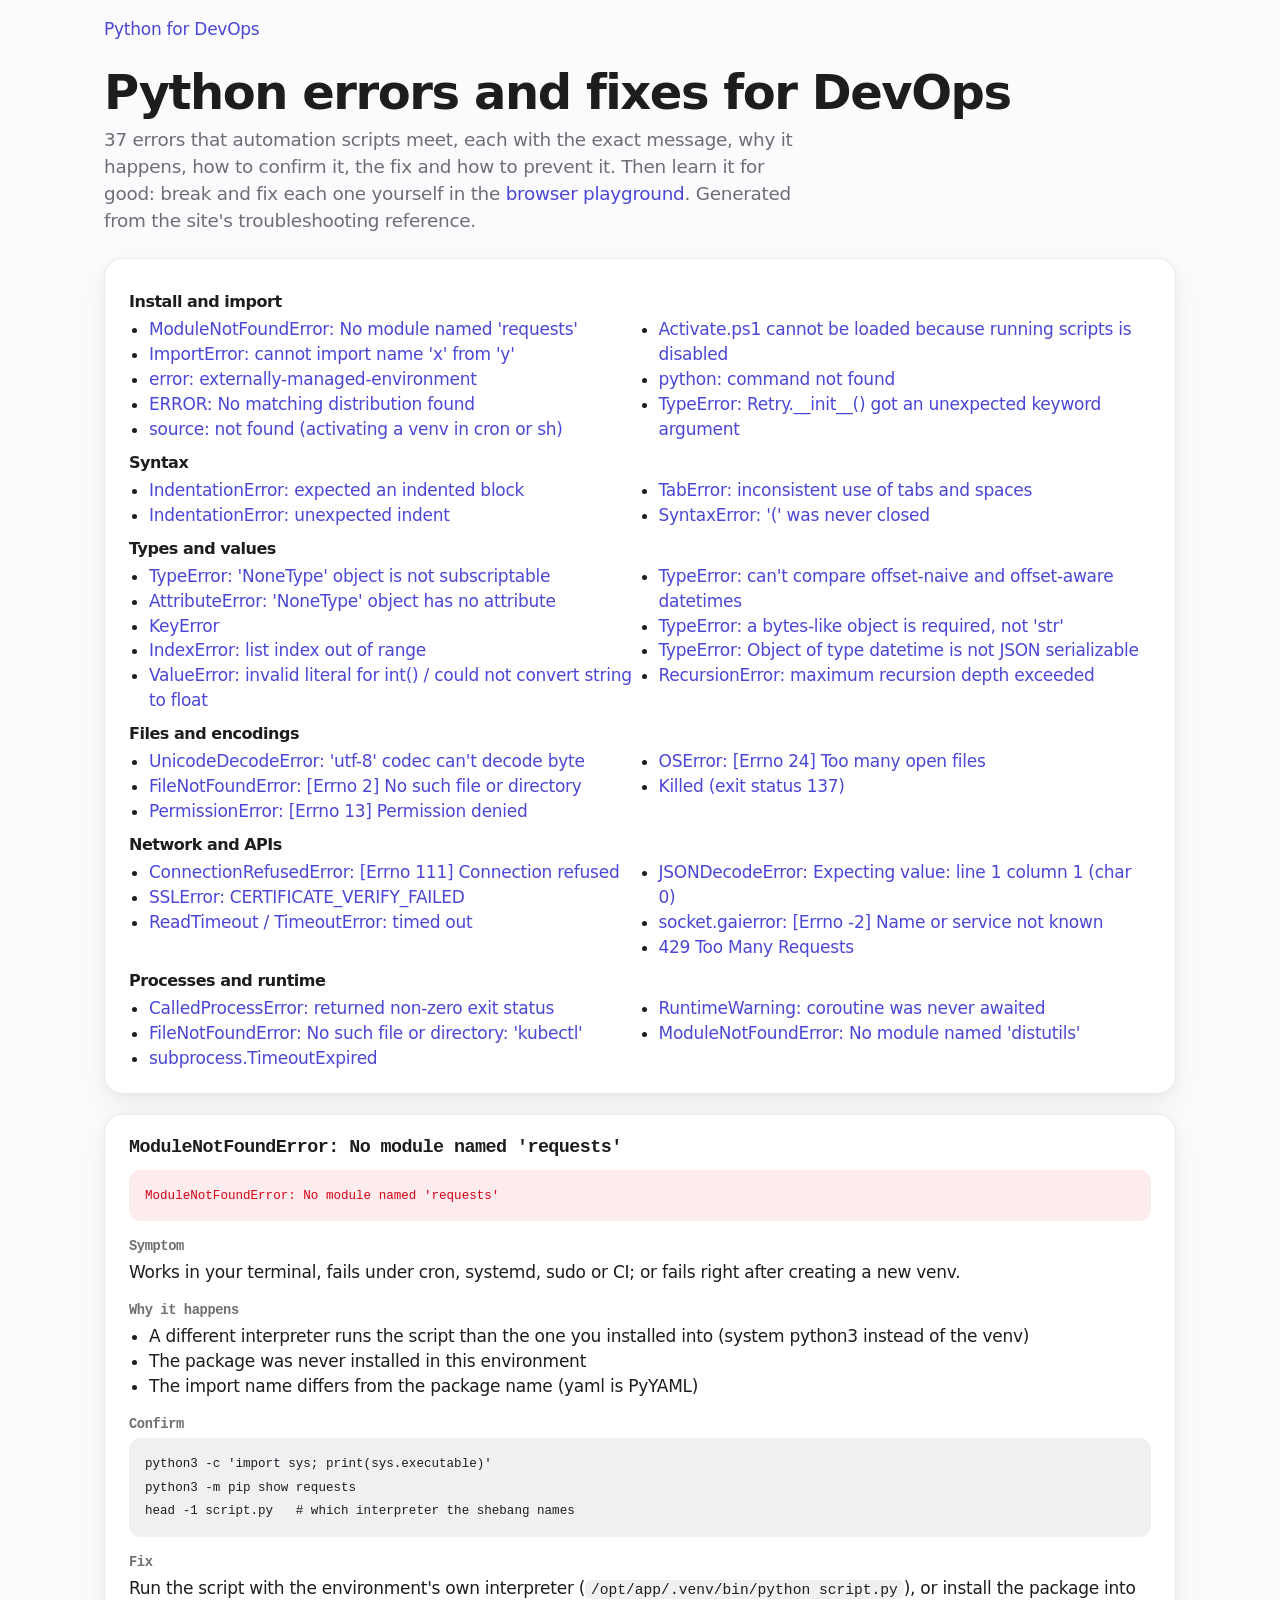
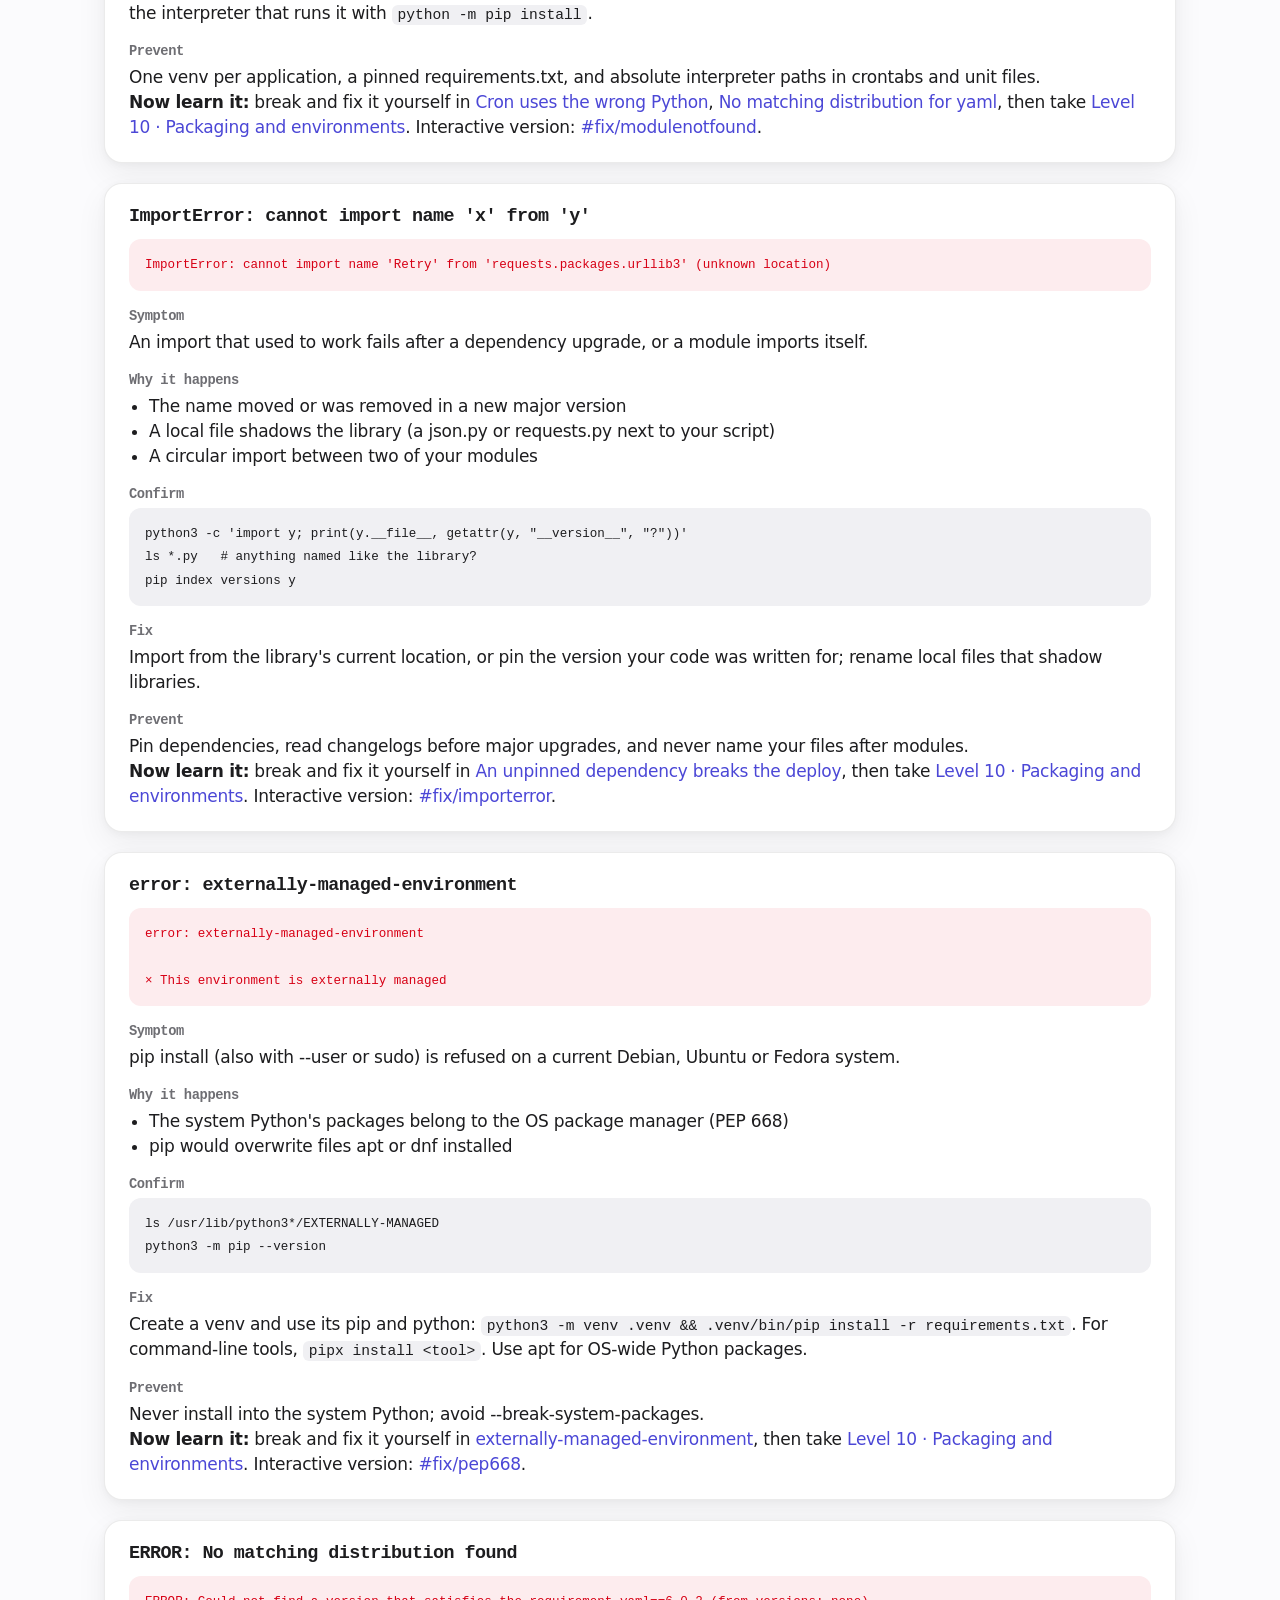
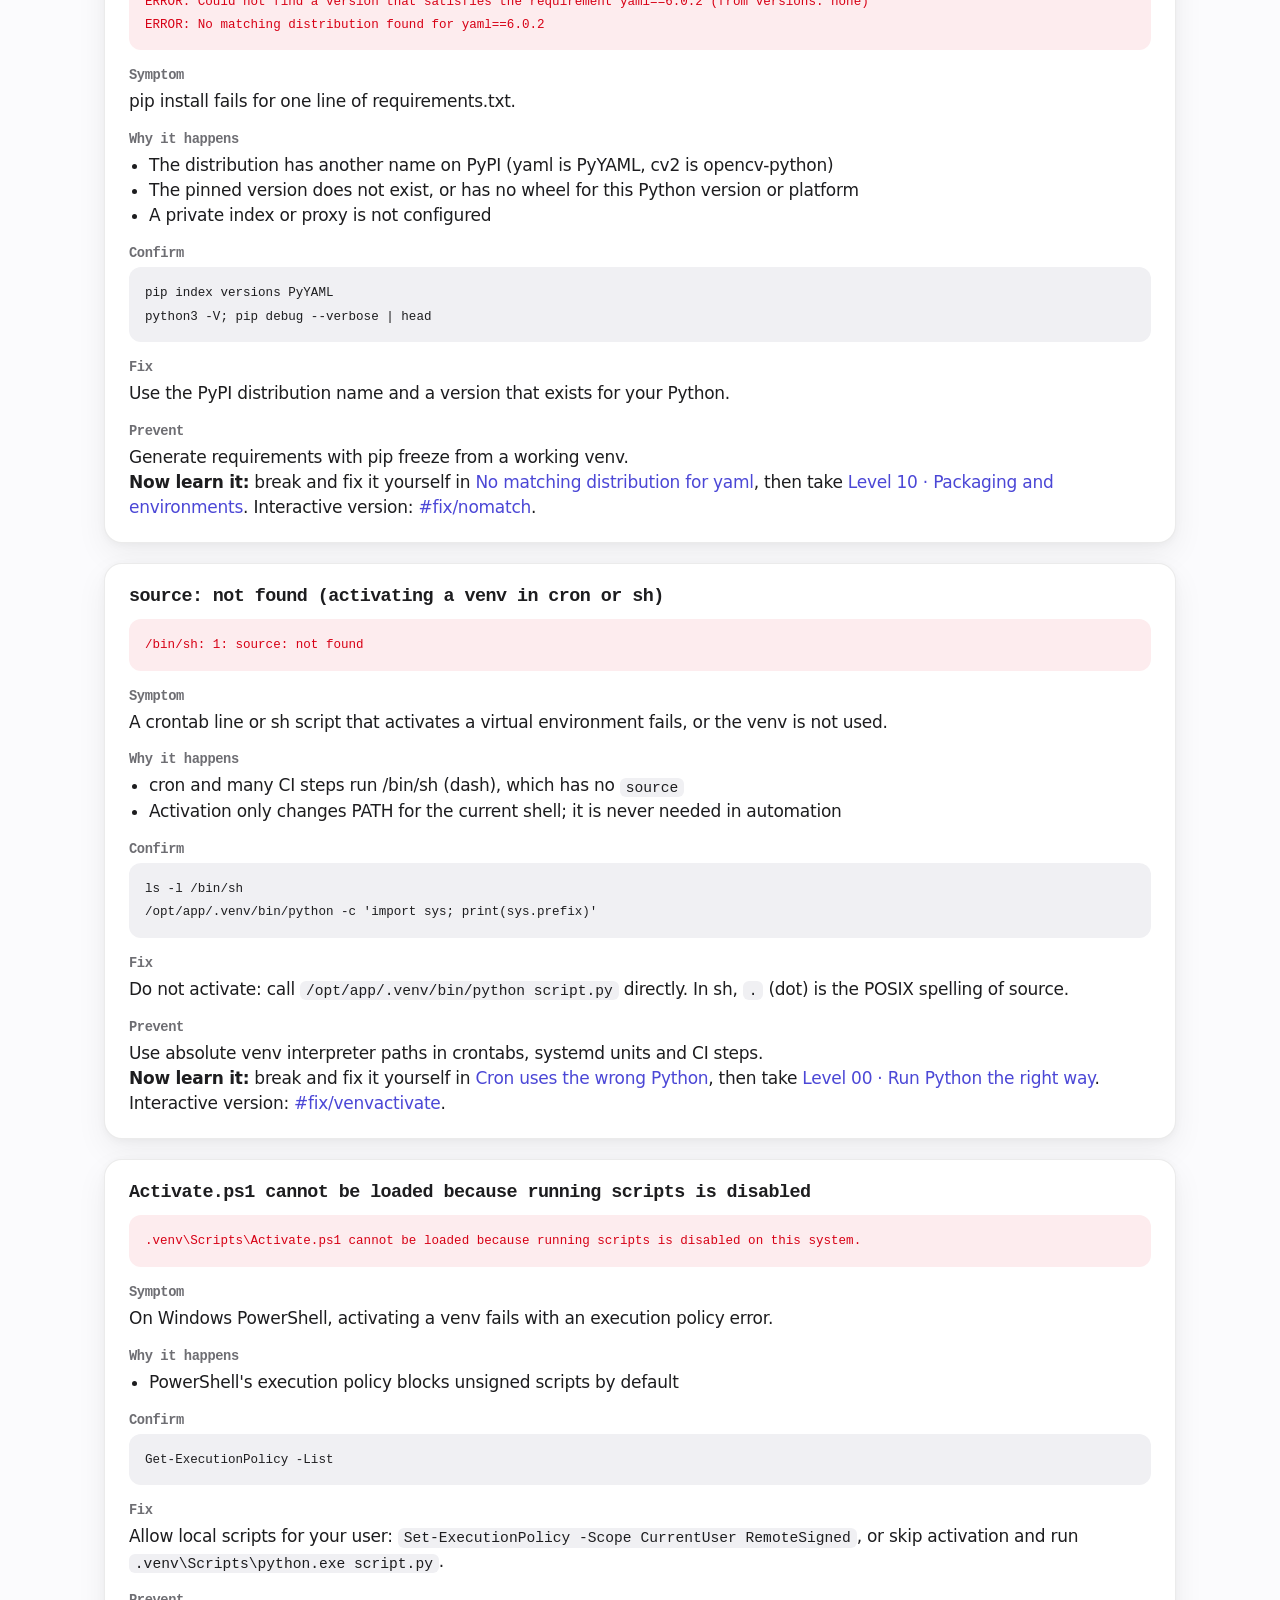
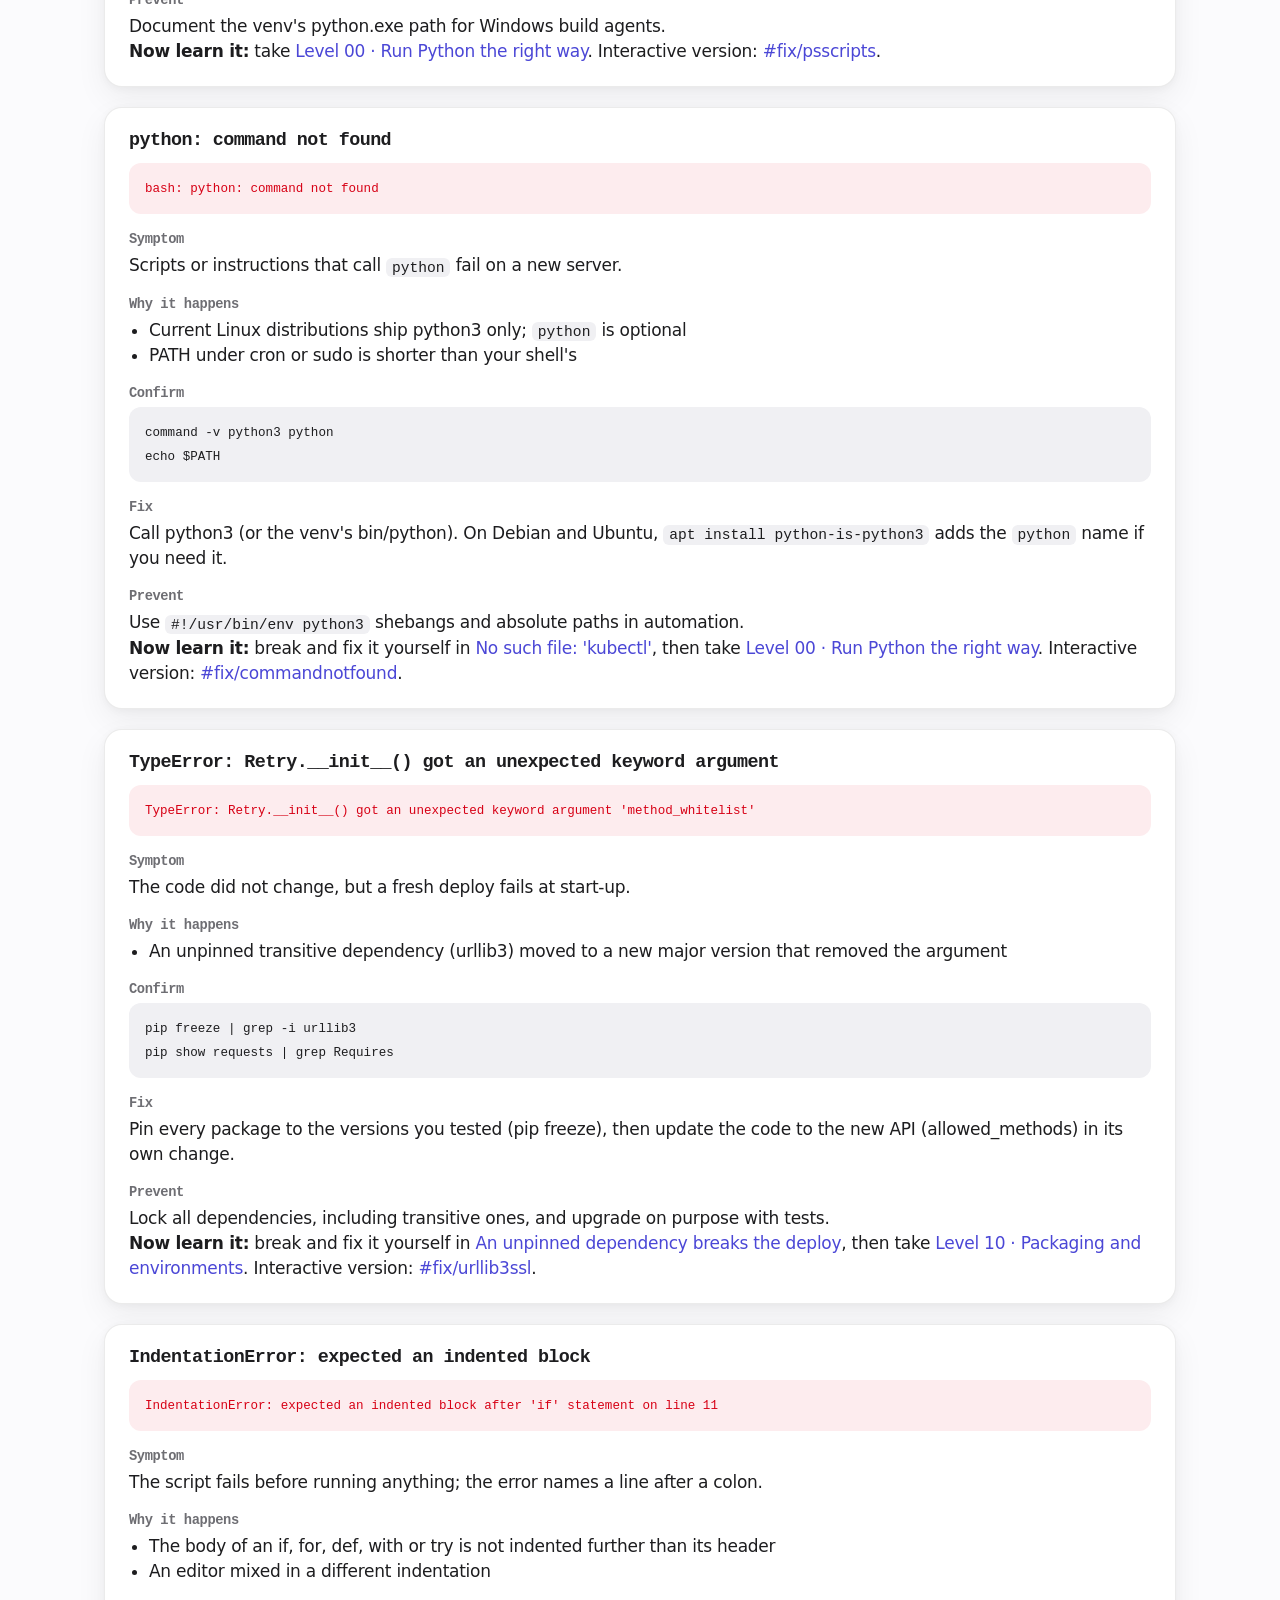
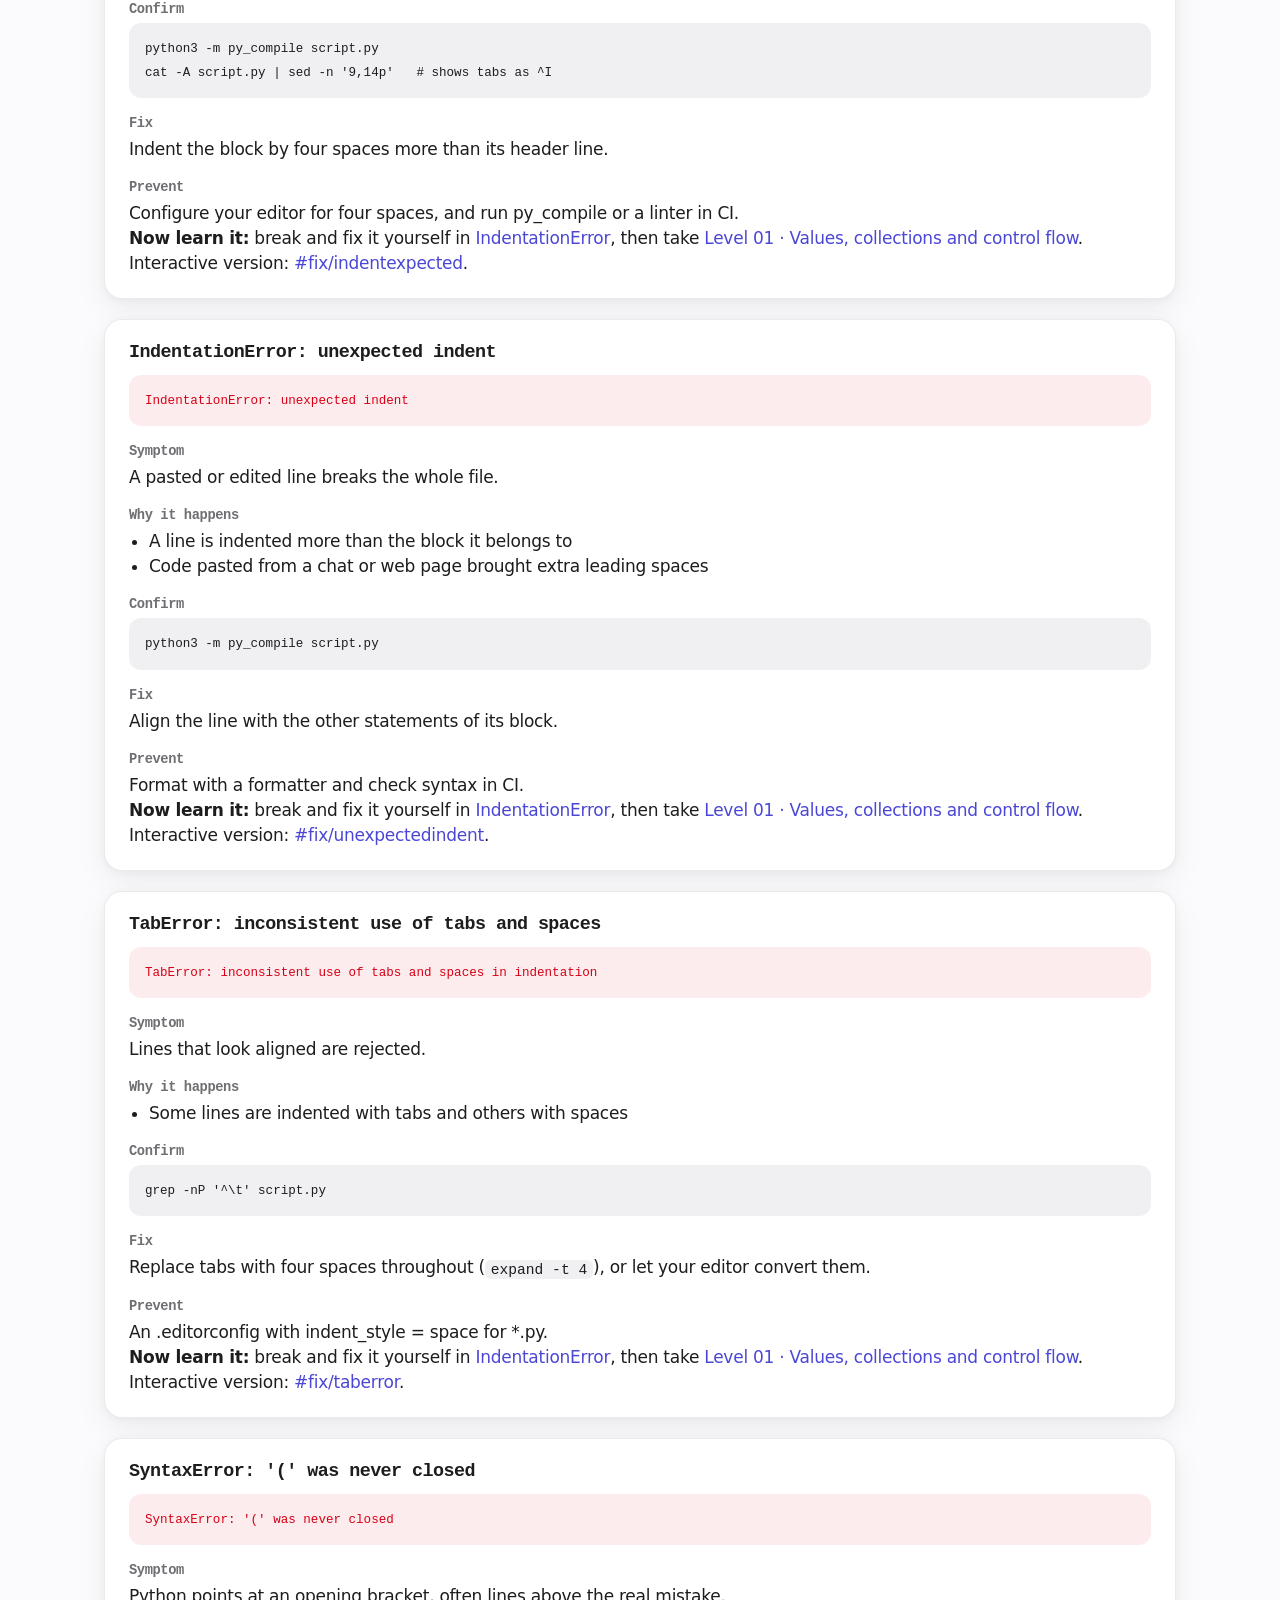
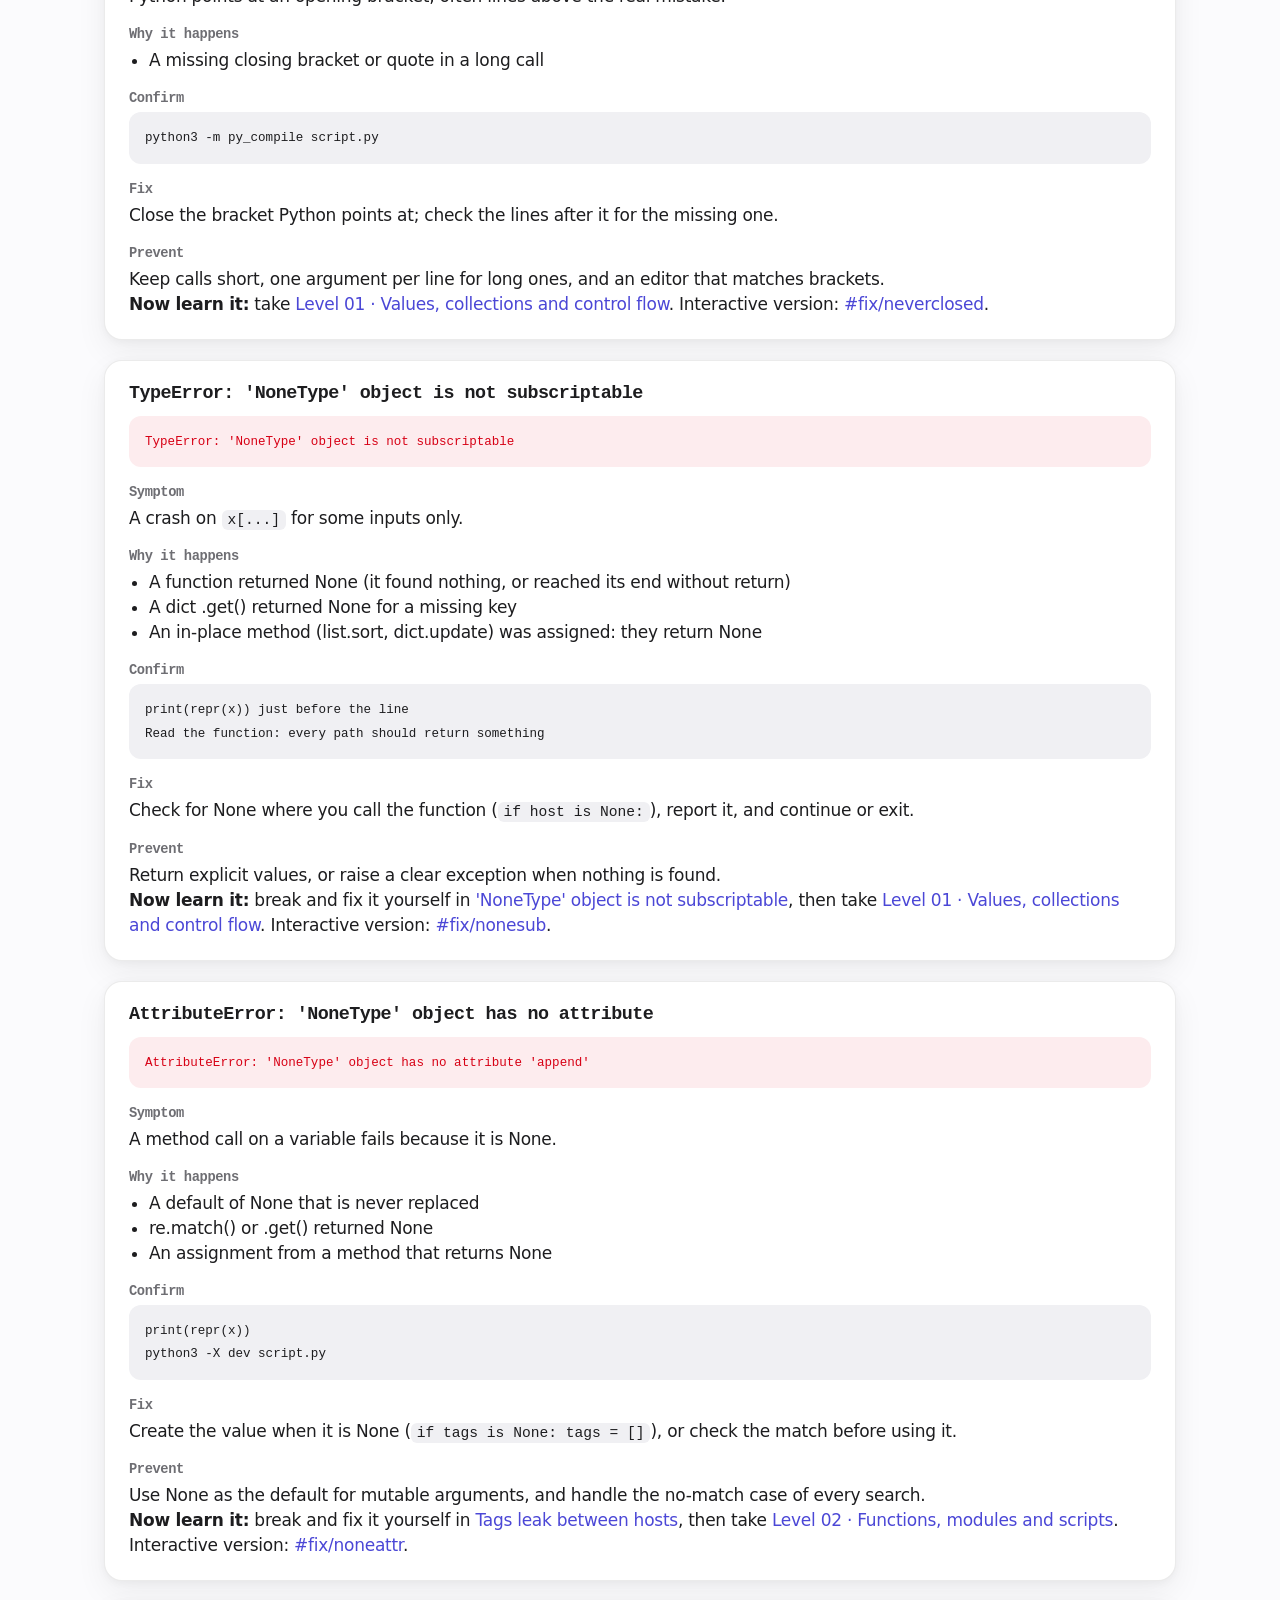
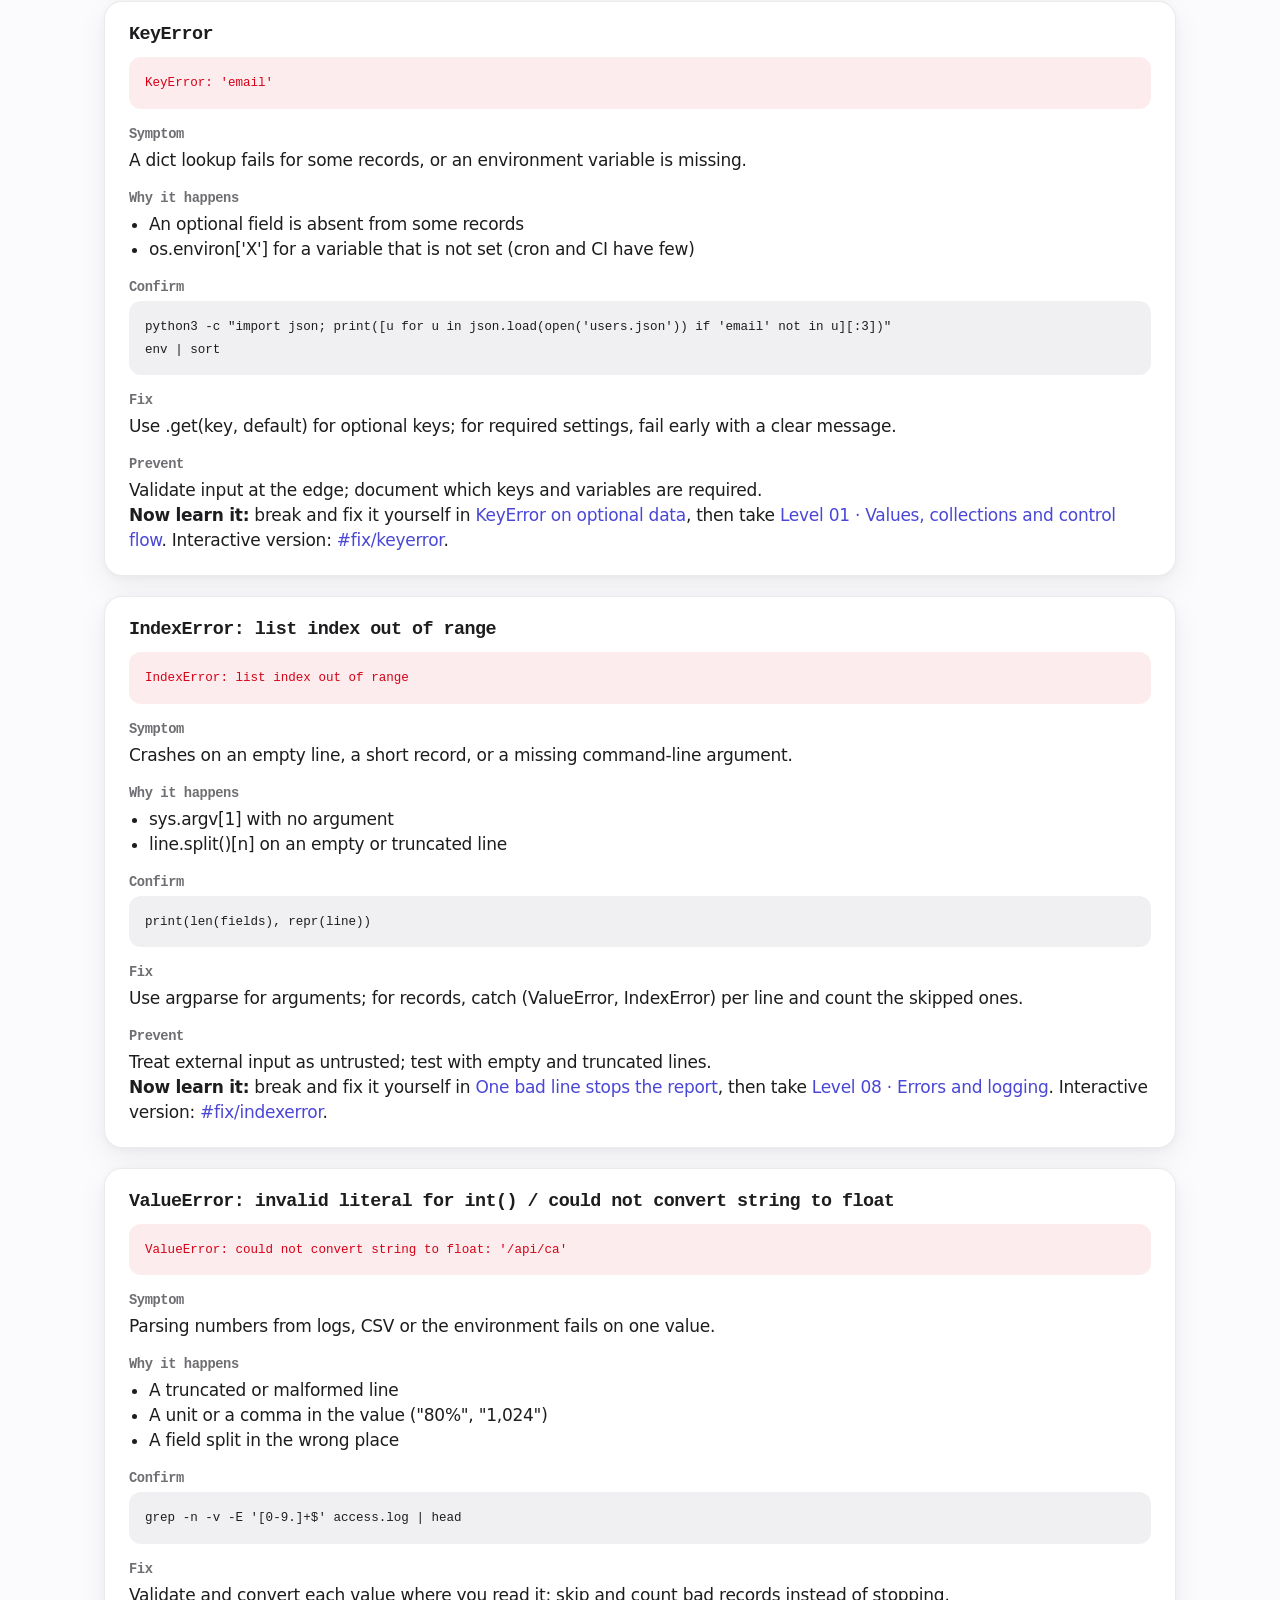
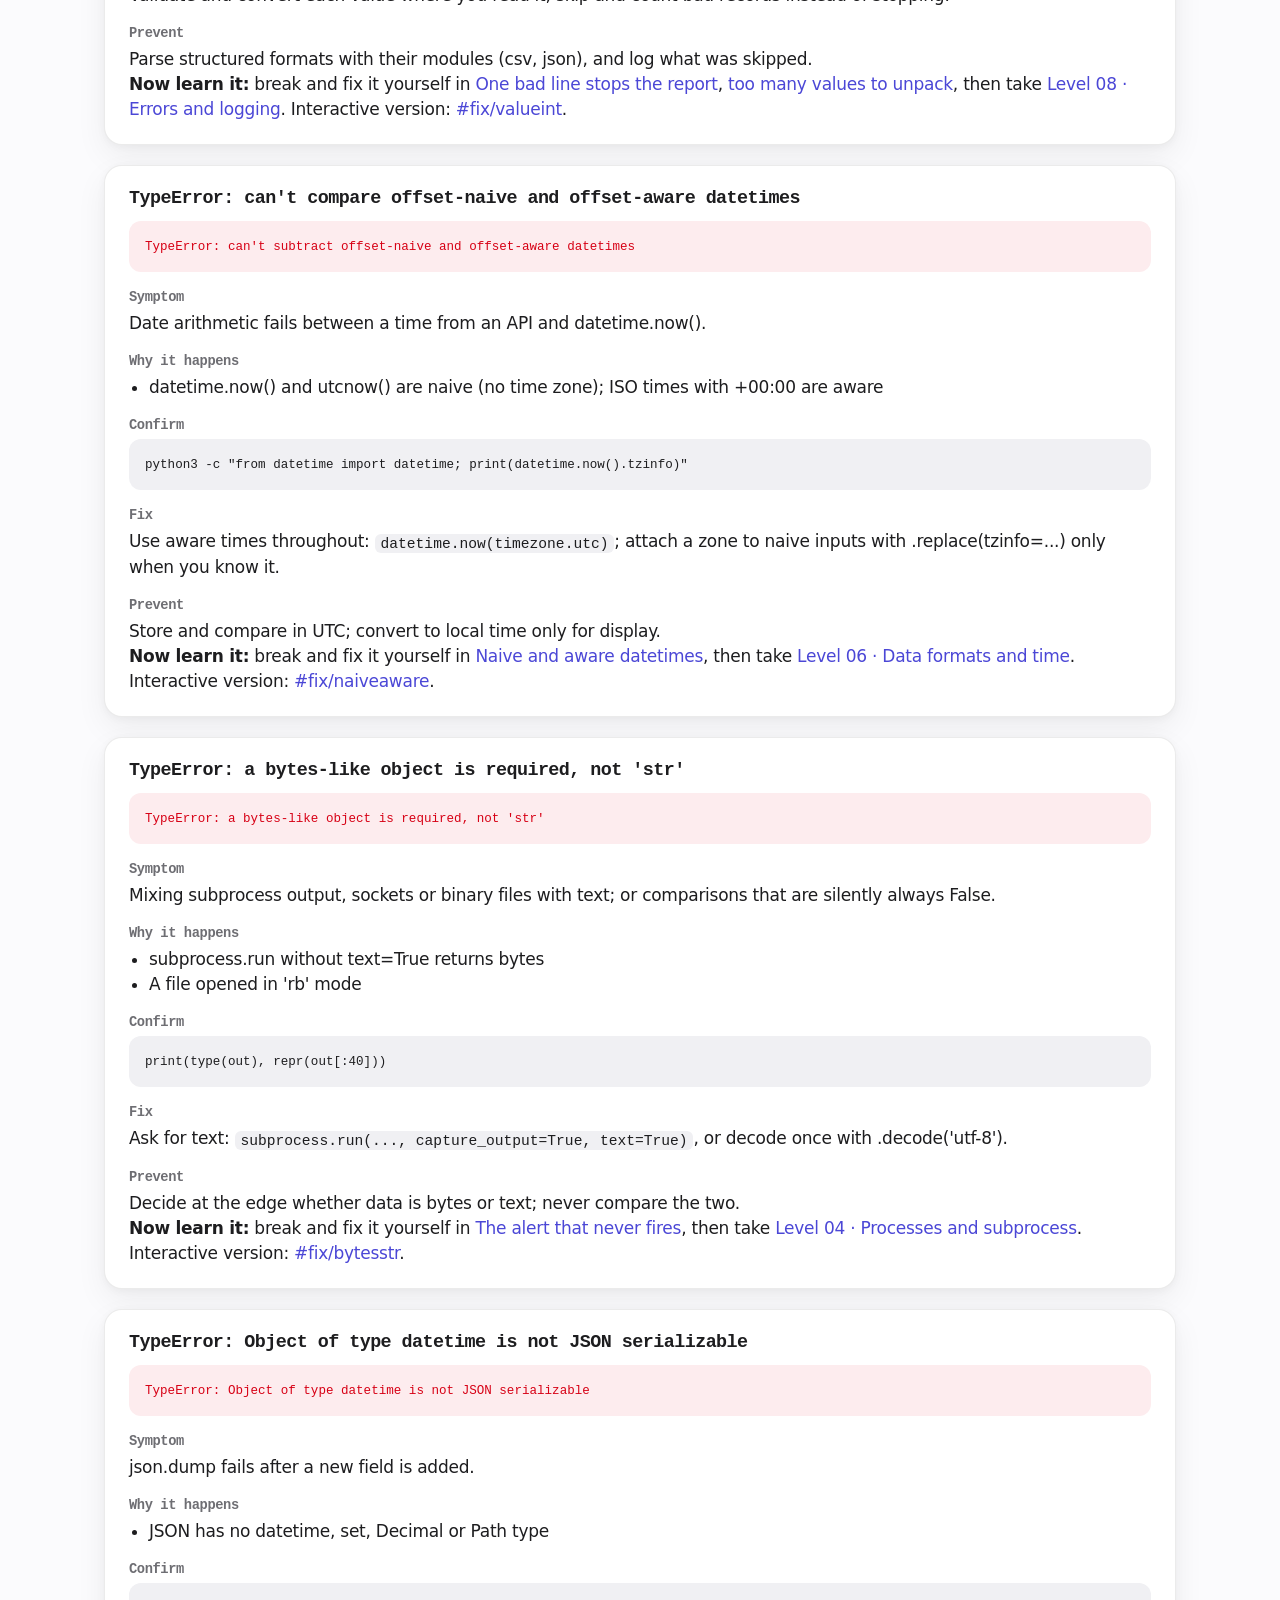
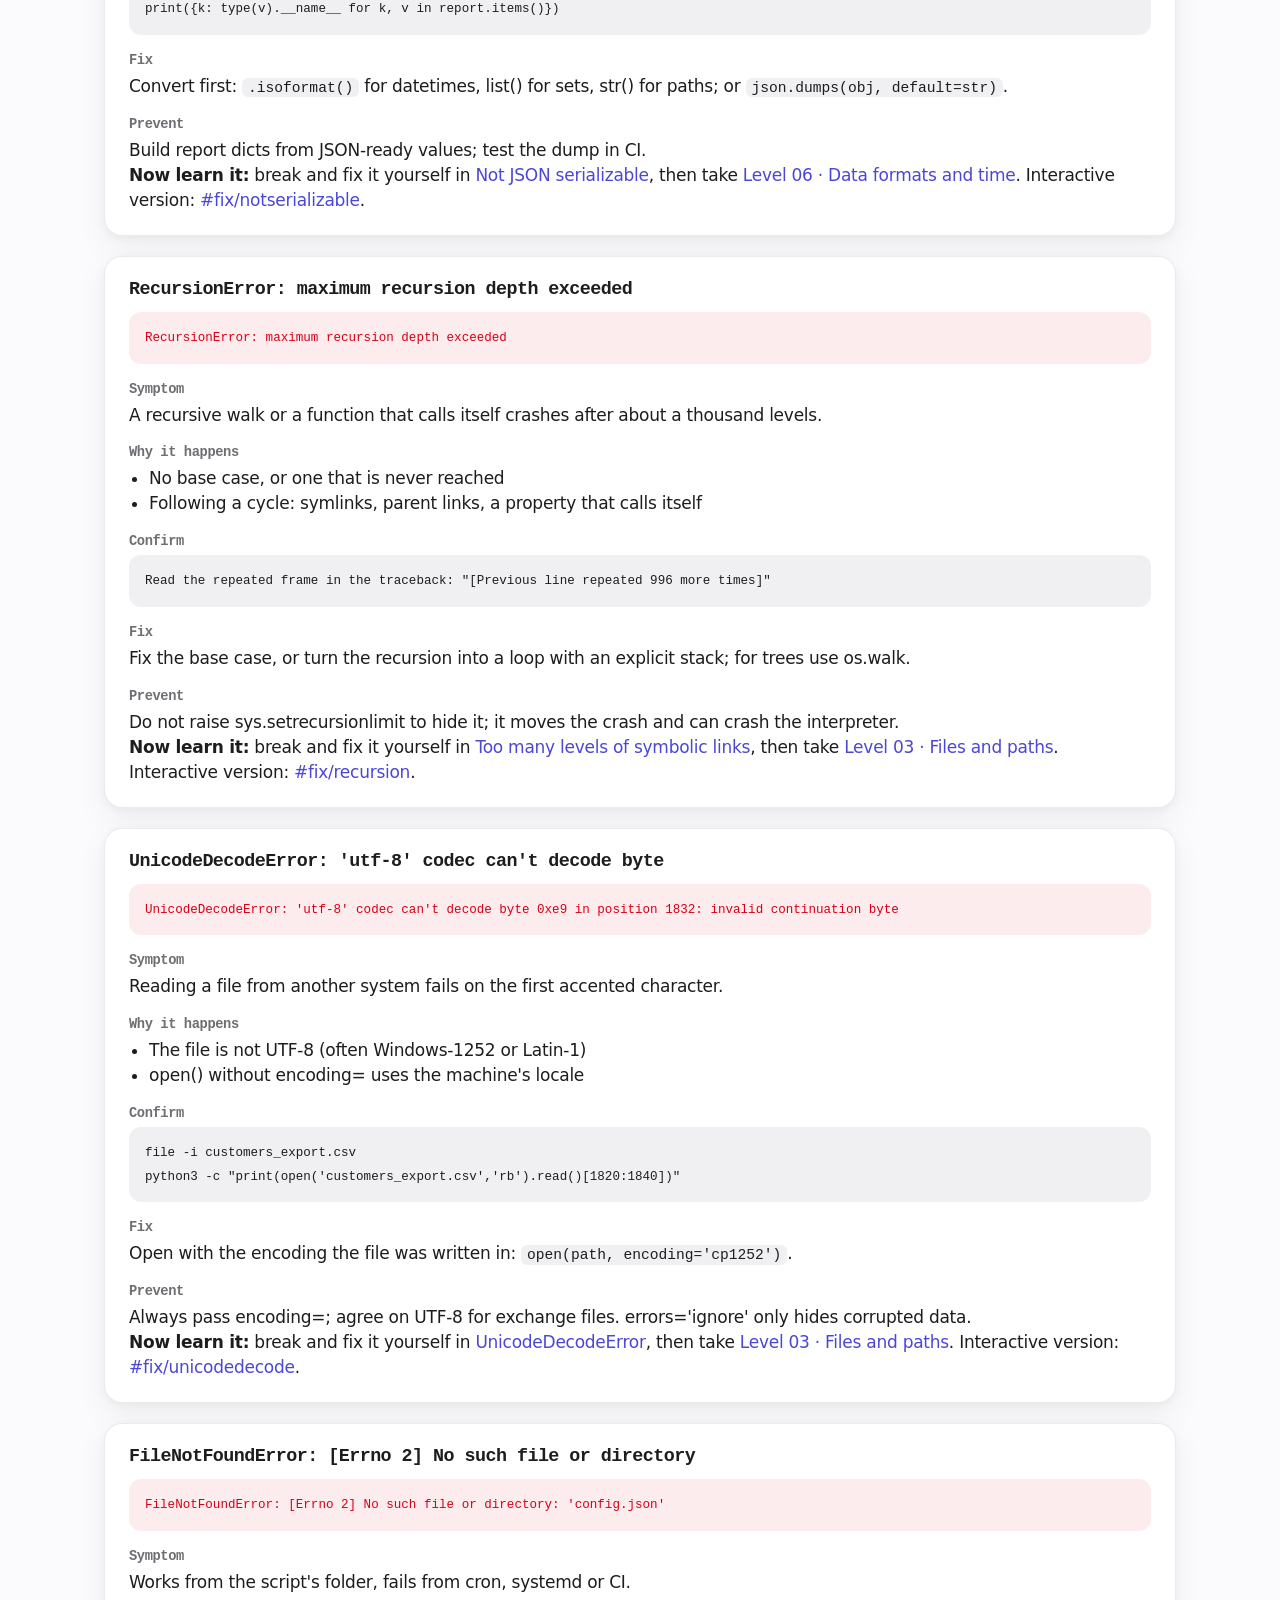
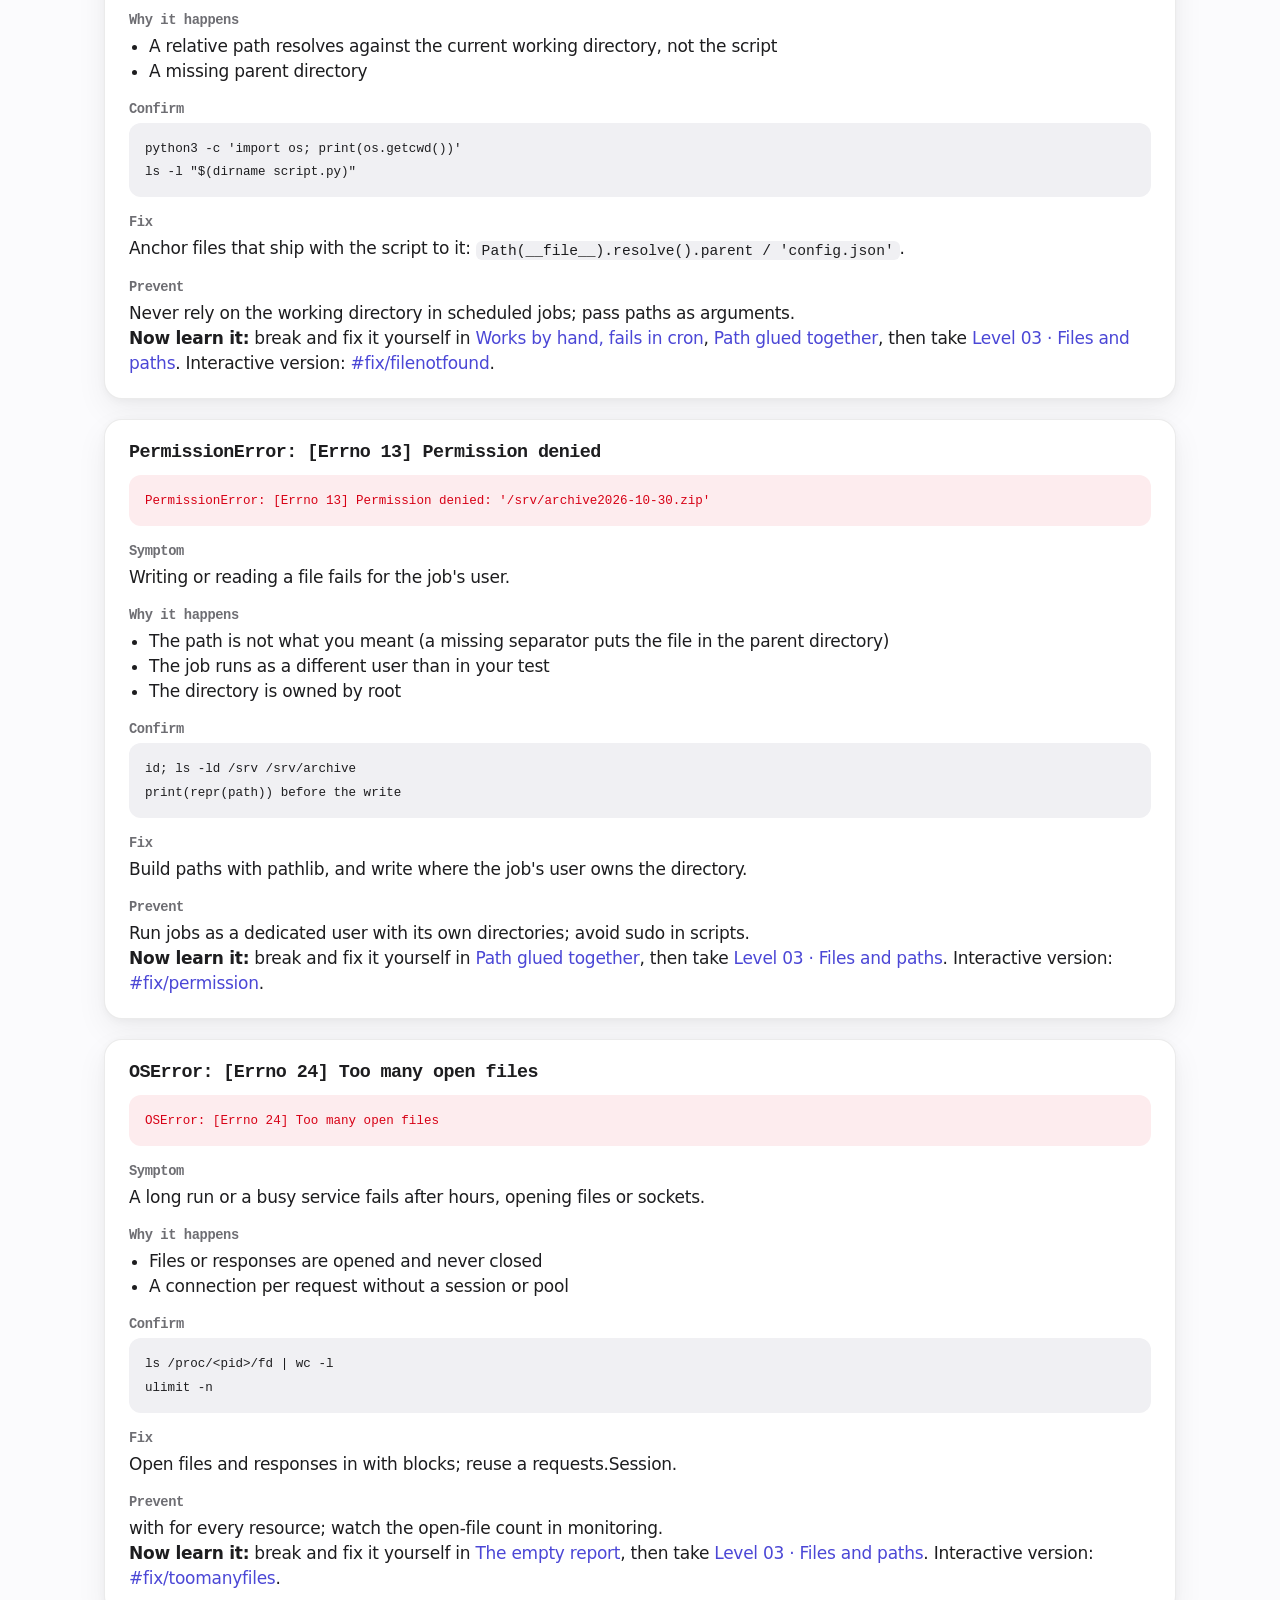
==== commit 9e558838: "Split the site into Learn and Fix modes People arrive either to learn Python for automation or becau" ====
--- a/site/problems.html
+++ b/site/problems.html
@@ -18,7 +18,7 @@
   <main class="wrap problems">
     <p><a href="index.html">Python for DevOps</a></p>
     <h1>Python errors and fixes for DevOps</h1>
-    <p class="lede">37 errors that automation scripts meet, each with the exact message, the cause, how to confirm it, the fix and how to prevent it. Generated from the site's troubleshooting reference.</p>
+    <p class="lede">37 errors that automation scripts meet, each with the exact message, why it happens, how to confirm it, the fix and how to prevent it. Then learn it for good: break and fix each one yourself in the <a href="index.html#pg">browser playground</a>. Generated from the site's troubleshooting reference.</p>
     <nav class="card" aria-label="Problems">
       <h2>Install and import</h2>
       <ul>
@@ -81,7 +81,7 @@
       <pre class="err-text"><code>ModuleNotFoundError: No module named 'requests'</code></pre>
       <h3>Symptom</h3>
       <p>Works in your terminal, fails under cron, systemd, sudo or CI; or fails right after creating a new venv.</p>
-      <h3>Cause</h3>
+      <h3>Why it happens</h3>
       <ul>
         <li>A different interpreter runs the script than the one you installed into (system python3 instead of the venv)</li>
         <li>The package was never installed in this environment</li>
@@ -95,14 +95,14 @@
       <p>Run the script with the environment's own interpreter (<code>/opt/app/.venv/bin/python script.py</code>), or install the package into the interpreter that runs it with <code>python -m pip install</code>.</p>
       <h3>Prevent</h3>
       <p>One venv per application, a pinned requirements.txt, and absolute interpreter paths in crontabs and unit files.</p>
-      <p>Practise it: <a href="index.html#play/cronvenv">Cron uses the wrong Python</a>, <a href="index.html#play/pkgname">No matching distribution for yaml</a>. Interactive version: <a href="index.html#fix/modulenotfound">#fix/modulenotfound</a>.</p>
+      <p><strong>Now learn it:</strong> break and fix it yourself in <a href="index.html#play/cronvenv">Cron uses the wrong Python</a>, <a href="index.html#play/pkgname">No matching distribution for yaml</a>, then take <a href="index.html#path/10">Level 10 · Packaging and environments</a>. Interactive version: <a href="index.html#fix/modulenotfound">#fix/modulenotfound</a>.</p>
     </section>
     <section class="card fix" id="importerror">
       <h2>ImportError: cannot import name 'x' from 'y'</h2>
       <pre class="err-text"><code>ImportError: cannot import name 'Retry' from 'requests.packages.urllib3' (unknown location)</code></pre>
       <h3>Symptom</h3>
       <p>An import that used to work fails after a dependency upgrade, or a module imports itself.</p>
-      <h3>Cause</h3>
+      <h3>Why it happens</h3>
       <ul>
         <li>The name moved or was removed in a new major version</li>
         <li>A local file shadows the library (a json.py or requests.py next to your script)</li>
@@ -116,7 +116,7 @@
       <p>Import from the library's current location, or pin the version your code was written for; rename local files that shadow libraries.</p>
       <h3>Prevent</h3>
       <p>Pin dependencies, read changelogs before major upgrades, and never name your files after modules.</p>
-      <p>Practise it: <a href="index.html#play/pinning">An unpinned dependency breaks the deploy</a>. Interactive version: <a href="index.html#fix/importerror">#fix/importerror</a>.</p>
+      <p><strong>Now learn it:</strong> break and fix it yourself in <a href="index.html#play/pinning">An unpinned dependency breaks the deploy</a>, then take <a href="index.html#path/10">Level 10 · Packaging and environments</a>. Interactive version: <a href="index.html#fix/importerror">#fix/importerror</a>.</p>
     </section>
     <section class="card fix" id="pep668">
       <h2>error: externally-managed-environment</h2>
@@ -125,7 +125,7 @@
 × This environment is externally managed</code></pre>
       <h3>Symptom</h3>
       <p>pip install (also with --user or sudo) is refused on a current Debian, Ubuntu or Fedora system.</p>
-      <h3>Cause</h3>
+      <h3>Why it happens</h3>
       <ul>
         <li>The system Python's packages belong to the OS package manager (PEP 668)</li>
         <li>pip would overwrite files apt or dnf installed</li>
@@ -137,7 +137,7 @@
       <p>Create a venv and use its pip and python: <code>python3 -m venv .venv &amp;&amp; .venv/bin/pip install -r requirements.txt</code>. For command-line tools, <code>pipx install &lt;tool&gt;</code>. Use apt for OS-wide Python packages.</p>
       <h3>Prevent</h3>
       <p>Never install into the system Python; avoid --break-system-packages.</p>
-      <p>Practise it: <a href="index.html#play/pep668">externally-managed-environment</a>. Interactive version: <a href="index.html#fix/pep668">#fix/pep668</a>.</p>
+      <p><strong>Now learn it:</strong> break and fix it yourself in <a href="index.html#play/pep668">externally-managed-environment</a>, then take <a href="index.html#path/10">Level 10 · Packaging and environments</a>. Interactive version: <a href="index.html#fix/pep668">#fix/pep668</a>.</p>
     </section>
     <section class="card fix" id="nomatch">
       <h2>ERROR: No matching distribution found</h2>
@@ -145,7 +145,7 @@
 ERROR: No matching distribution found for yaml==6.0.2</code></pre>
       <h3>Symptom</h3>
       <p>pip install fails for one line of requirements.txt.</p>
-      <h3>Cause</h3>
+      <h3>Why it happens</h3>
       <ul>
         <li>The distribution has another name on PyPI (yaml is PyYAML, cv2 is opencv-python)</li>
         <li>The pinned version does not exist, or has no wheel for this Python version or platform</li>
@@ -158,14 +158,14 @@
       <p>Use the PyPI distribution name and a version that exists for your Python.</p>
       <h3>Prevent</h3>
       <p>Generate requirements with pip freeze from a working venv.</p>
-      <p>Practise it: <a href="index.html#play/pkgname">No matching distribution for yaml</a>. Interactive version: <a href="index.html#fix/nomatch">#fix/nomatch</a>.</p>
+      <p><strong>Now learn it:</strong> break and fix it yourself in <a href="index.html#play/pkgname">No matching distribution for yaml</a>, then take <a href="index.html#path/10">Level 10 · Packaging and environments</a>. Interactive version: <a href="index.html#fix/nomatch">#fix/nomatch</a>.</p>
     </section>
     <section class="card fix" id="venvactivate">
       <h2>source: not found (activating a venv in cron or sh)</h2>
       <pre class="err-text"><code>/bin/sh: 1: source: not found</code></pre>
       <h3>Symptom</h3>
       <p>A crontab line or sh script that activates a virtual environment fails, or the venv is not used.</p>
-      <h3>Cause</h3>
+      <h3>Why it happens</h3>
       <ul>
         <li>cron and many CI steps run /bin/sh (dash), which has no <code>source</code></li>
         <li>Activation only changes PATH for the current shell; it is never needed in automation</li>
@@ -177,14 +177,14 @@
       <p>Do not activate: call <code>/opt/app/.venv/bin/python script.py</code> directly. In sh, <code>.</code> (dot) is the POSIX spelling of source.</p>
       <h3>Prevent</h3>
       <p>Use absolute venv interpreter paths in crontabs, systemd units and CI steps.</p>
-      <p>Practise it: <a href="index.html#play/cronvenv">Cron uses the wrong Python</a>. Interactive version: <a href="index.html#fix/venvactivate">#fix/venvactivate</a>.</p>
+      <p><strong>Now learn it:</strong> break and fix it yourself in <a href="index.html#play/cronvenv">Cron uses the wrong Python</a>, then take <a href="index.html#path/00">Level 00 · Run Python the right way</a>. Interactive version: <a href="index.html#fix/venvactivate">#fix/venvactivate</a>.</p>
     </section>
     <section class="card fix" id="psscripts">
       <h2>Activate.ps1 cannot be loaded because running scripts is disabled</h2>
       <pre class="err-text"><code>.venv\Scripts\Activate.ps1 cannot be loaded because running scripts is disabled on this system.</code></pre>
       <h3>Symptom</h3>
       <p>On Windows PowerShell, activating a venv fails with an execution policy error.</p>
-      <h3>Cause</h3>
+      <h3>Why it happens</h3>
       <ul>
         <li>PowerShell's execution policy blocks unsigned scripts by default</li>
       </ul>
@@ -194,14 +194,14 @@
       <p>Allow local scripts for your user: <code>Set-ExecutionPolicy -Scope CurrentUser RemoteSigned</code>, or skip activation and run <code>.venv\Scripts\python.exe script.py</code>.</p>
       <h3>Prevent</h3>
       <p>Document the venv's python.exe path for Windows build agents.</p>
-      <p>Interactive version: <a href="index.html#fix/psscripts">#fix/psscripts</a>.</p>
+      <p><strong>Now learn it:</strong> take <a href="index.html#path/00">Level 00 · Run Python the right way</a>. Interactive version: <a href="index.html#fix/psscripts">#fix/psscripts</a>.</p>
     </section>
     <section class="card fix" id="commandnotfound">
       <h2>python: command not found</h2>
       <pre class="err-text"><code>bash: python: command not found</code></pre>
       <h3>Symptom</h3>
       <p>Scripts or instructions that call <code>python</code> fail on a new server.</p>
-      <h3>Cause</h3>
+      <h3>Why it happens</h3>
       <ul>
         <li>Current Linux distributions ship python3 only; <code>python</code> is optional</li>
         <li>PATH under cron or sudo is shorter than your shell's</li>
@@ -213,14 +213,14 @@
       <p>Call python3 (or the venv's bin/python). On Debian and Ubuntu, <code>apt install python-is-python3</code> adds the <code>python</code> name if you need it.</p>
       <h3>Prevent</h3>
       <p>Use <code>#!/usr/bin/env python3</code> shebangs and absolute paths in automation.</p>
-      <p>Practise it: <a href="index.html#play/cronpath">No such file: 'kubectl'</a>. Interactive version: <a href="index.html#fix/commandnotfound">#fix/commandnotfound</a>.</p>
+      <p><strong>Now learn it:</strong> break and fix it yourself in <a href="index.html#play/cronpath">No such file: 'kubectl'</a>, then take <a href="index.html#path/00">Level 00 · Run Python the right way</a>. Interactive version: <a href="index.html#fix/commandnotfound">#fix/commandnotfound</a>.</p>
     </section>
     <section class="card fix" id="urllib3ssl">
       <h2>TypeError: Retry.__init__() got an unexpected keyword argument</h2>
       <pre class="err-text"><code>TypeError: Retry.__init__() got an unexpected keyword argument 'method_whitelist'</code></pre>
       <h3>Symptom</h3>
       <p>The code did not change, but a fresh deploy fails at start-up.</p>
-      <h3>Cause</h3>
+      <h3>Why it happens</h3>
       <ul>
         <li>An unpinned transitive dependency (urllib3) moved to a new major version that removed the argument</li>
       </ul>
@@ -231,14 +231,14 @@
       <p>Pin every package to the versions you tested (pip freeze), then update the code to the new API (allowed_methods) in its own change.</p>
       <h3>Prevent</h3>
       <p>Lock all dependencies, including transitive ones, and upgrade on purpose with tests.</p>
-      <p>Practise it: <a href="index.html#play/pinning">An unpinned dependency breaks the deploy</a>. Interactive version: <a href="index.html#fix/urllib3ssl">#fix/urllib3ssl</a>.</p>
+      <p><strong>Now learn it:</strong> break and fix it yourself in <a href="index.html#play/pinning">An unpinned dependency breaks the deploy</a>, then take <a href="index.html#path/10">Level 10 · Packaging and environments</a>. Interactive version: <a href="index.html#fix/urllib3ssl">#fix/urllib3ssl</a>.</p>
     </section>
     <section class="card fix" id="indentexpected">
       <h2>IndentationError: expected an indented block</h2>
       <pre class="err-text"><code>IndentationError: expected an indented block after 'if' statement on line 11</code></pre>
       <h3>Symptom</h3>
       <p>The script fails before running anything; the error names a line after a colon.</p>
-      <h3>Cause</h3>
+      <h3>Why it happens</h3>
       <ul>
         <li>The body of an if, for, def, with or try is not indented further than its header</li>
         <li>An editor mixed in a different indentation</li>
@@ -250,14 +250,14 @@
       <p>Indent the block by four spaces more than its header line.</p>
       <h3>Prevent</h3>
       <p>Configure your editor for four spaces, and run py_compile or a linter in CI.</p>
-      <p>Practise it: <a href="index.html#play/indent">IndentationError</a>. Interactive version: <a href="index.html#fix/indentexpected">#fix/indentexpected</a>.</p>
+      <p><strong>Now learn it:</strong> break and fix it yourself in <a href="index.html#play/indent">IndentationError</a>, then take <a href="index.html#path/01">Level 01 · Values, collections and control flow</a>. Interactive version: <a href="index.html#fix/indentexpected">#fix/indentexpected</a>.</p>
     </section>
     <section class="card fix" id="unexpectedindent">
       <h2>IndentationError: unexpected indent</h2>
       <pre class="err-text"><code>IndentationError: unexpected indent</code></pre>
       <h3>Symptom</h3>
       <p>A pasted or edited line breaks the whole file.</p>
-      <h3>Cause</h3>
+      <h3>Why it happens</h3>
       <ul>
         <li>A line is indented more than the block it belongs to</li>
         <li>Code pasted from a chat or web page brought extra leading spaces</li>
@@ -268,14 +268,14 @@
       <p>Align the line with the other statements of its block.</p>
       <h3>Prevent</h3>
       <p>Format with a formatter and check syntax in CI.</p>
-      <p>Practise it: <a href="index.html#play/indent">IndentationError</a>. Interactive version: <a href="index.html#fix/unexpectedindent">#fix/unexpectedindent</a>.</p>
+      <p><strong>Now learn it:</strong> break and fix it yourself in <a href="index.html#play/indent">IndentationError</a>, then take <a href="index.html#path/01">Level 01 · Values, collections and control flow</a>. Interactive version: <a href="index.html#fix/unexpectedindent">#fix/unexpectedindent</a>.</p>
     </section>
     <section class="card fix" id="taberror">
       <h2>TabError: inconsistent use of tabs and spaces</h2>
       <pre class="err-text"><code>TabError: inconsistent use of tabs and spaces in indentation</code></pre>
       <h3>Symptom</h3>
       <p>Lines that look aligned are rejected.</p>
-      <h3>Cause</h3>
+      <h3>Why it happens</h3>
       <ul>
         <li>Some lines are indented with tabs and others with spaces</li>
       </ul>
@@ -285,14 +285,14 @@
       <p>Replace tabs with four spaces throughout (<code>expand -t 4</code>), or let your editor convert them.</p>
       <h3>Prevent</h3>
       <p>An .editorconfig with indent_style = space for *.py.</p>
-      <p>Practise it: <a href="index.html#play/indent">IndentationError</a>. Interactive version: <a href="index.html#fix/taberror">#fix/taberror</a>.</p>
+      <p><strong>Now learn it:</strong> break and fix it yourself in <a href="index.html#play/indent">IndentationError</a>, then take <a href="index.html#path/01">Level 01 · Values, collections and control flow</a>. Interactive version: <a href="index.html#fix/taberror">#fix/taberror</a>.</p>
     </section>
     <section class="card fix" id="neverclosed">
       <h2>SyntaxError: '(' was never closed</h2>
       <pre class="err-text"><code>SyntaxError: '(' was never closed</code></pre>
       <h3>Symptom</h3>
       <p>Python points at an opening bracket, often lines above the real mistake.</p>
-      <h3>Cause</h3>
+      <h3>Why it happens</h3>
       <ul>
         <li>A missing closing bracket or quote in a long call</li>
       </ul>
@@ -302,14 +302,14 @@
       <p>Close the bracket Python points at; check the lines after it for the missing one.</p>
       <h3>Prevent</h3>
       <p>Keep calls short, one argument per line for long ones, and an editor that matches brackets.</p>
-      <p>Interactive version: <a href="index.html#fix/neverclosed">#fix/neverclosed</a>.</p>
+      <p><strong>Now learn it:</strong> take <a href="index.html#path/01">Level 01 · Values, collections and control flow</a>. Interactive version: <a href="index.html#fix/neverclosed">#fix/neverclosed</a>.</p>
     </section>
     <section class="card fix" id="nonesub">
       <h2>TypeError: 'NoneType' object is not subscriptable</h2>
       <pre class="err-text"><code>TypeError: 'NoneType' object is not subscriptable</code></pre>
       <h3>Symptom</h3>
       <p>A crash on <code>x[...]</code> for some inputs only.</p>
-      <h3>Cause</h3>
+      <h3>Why it happens</h3>
       <ul>
         <li>A function returned None (it found nothing, or reached its end without return)</li>
         <li>A dict .get() returned None for a missing key</li>
@@ -322,14 +322,14 @@
       <p>Check for None where you call the function (<code>if host is None:</code>), report it, and continue or exit.</p>
       <h3>Prevent</h3>
       <p>Return explicit values, or raise a clear exception when nothing is found.</p>
-      <p>Practise it: <a href="index.html#play/none">'NoneType' object is not subscriptable</a>. Interactive version: <a href="index.html#fix/nonesub">#fix/nonesub</a>.</p>
+      <p><strong>Now learn it:</strong> break and fix it yourself in <a href="index.html#play/none">'NoneType' object is not subscriptable</a>, then take <a href="index.html#path/01">Level 01 · Values, collections and control flow</a>. Interactive version: <a href="index.html#fix/nonesub">#fix/nonesub</a>.</p>
     </section>
     <section class="card fix" id="noneattr">
       <h2>AttributeError: 'NoneType' object has no attribute</h2>
       <pre class="err-text"><code>AttributeError: 'NoneType' object has no attribute 'append'</code></pre>
       <h3>Symptom</h3>
       <p>A method call on a variable fails because it is None.</p>
-      <h3>Cause</h3>
+      <h3>Why it happens</h3>
       <ul>
         <li>A default of None that is never replaced</li>
         <li>re.match() or .get() returned None</li>
@@ -342,14 +342,14 @@
       <p>Create the value when it is None (<code>if tags is None: tags = []</code>), or check the match before using it.</p>
       <h3>Prevent</h3>
       <p>Use None as the default for mutable arguments, and handle the no-match case of every search.</p>
-      <p>Practise it: <a href="index.html#play/mutable">Tags leak between hosts</a>. Interactive version: <a href="index.html#fix/noneattr">#fix/noneattr</a>.</p>
+      <p><strong>Now learn it:</strong> break and fix it yourself in <a href="index.html#play/mutable">Tags leak between hosts</a>, then take <a href="index.html#path/02">Level 02 · Functions, modules and scripts</a>. Interactive version: <a href="index.html#fix/noneattr">#fix/noneattr</a>.</p>
     </section>
     <section class="card fix" id="keyerror">
       <h2>KeyError</h2>
       <pre class="err-text"><code>KeyError: 'email'</code></pre>
       <h3>Symptom</h3>
       <p>A dict lookup fails for some records, or an environment variable is missing.</p>
-      <h3>Cause</h3>
+      <h3>Why it happens</h3>
       <ul>
         <li>An optional field is absent from some records</li>
         <li>os.environ['X'] for a variable that is not set (cron and CI have few)</li>
@@ -361,14 +361,14 @@
       <p>Use .get(key, default) for optional keys; for required settings, fail early with a clear message.</p>
       <h3>Prevent</h3>
       <p>Validate input at the edge; document which keys and variables are required.</p>
-      <p>Practise it: <a href="index.html#play/keyerror">KeyError on optional data</a>. Interactive version: <a href="index.html#fix/keyerror">#fix/keyerror</a>.</p>
+      <p><strong>Now learn it:</strong> break and fix it yourself in <a href="index.html#play/keyerror">KeyError on optional data</a>, then take <a href="index.html#path/01">Level 01 · Values, collections and control flow</a>. Interactive version: <a href="index.html#fix/keyerror">#fix/keyerror</a>.</p>
     </section>
     <section class="card fix" id="indexerror">
       <h2>IndexError: list index out of range</h2>
       <pre class="err-text"><code>IndexError: list index out of range</code></pre>
       <h3>Symptom</h3>
       <p>Crashes on an empty line, a short record, or a missing command-line argument.</p>
-      <h3>Cause</h3>
+      <h3>Why it happens</h3>
       <ul>
         <li>sys.argv[1] with no argument</li>
         <li>line.split()[n] on an empty or truncated line</li>
@@ -379,14 +379,14 @@
       <p>Use argparse for arguments; for records, catch (ValueError, IndexError) per line and count the skipped ones.</p>
       <h3>Prevent</h3>
       <p>Treat external input as untrusted; test with empty and truncated lines.</p>
-      <p>Practise it: <a href="index.html#play/badline">One bad line stops the report</a>. Interactive version: <a href="index.html#fix/indexerror">#fix/indexerror</a>.</p>
+      <p><strong>Now learn it:</strong> break and fix it yourself in <a href="index.html#play/badline">One bad line stops the report</a>, then take <a href="index.html#path/08">Level 08 · Errors and logging</a>. Interactive version: <a href="index.html#fix/indexerror">#fix/indexerror</a>.</p>
     </section>
     <section class="card fix" id="valueint">
       <h2>ValueError: invalid literal for int() / could not convert string to float</h2>
       <pre class="err-text"><code>ValueError: could not convert string to float: '/api/ca'</code></pre>
       <h3>Symptom</h3>
       <p>Parsing numbers from logs, CSV or the environment fails on one value.</p>
-      <h3>Cause</h3>
+      <h3>Why it happens</h3>
       <ul>
         <li>A truncated or malformed line</li>
         <li>A unit or a comma in the value (&quot;80%&quot;, &quot;1,024&quot;)</li>
@@ -398,14 +398,14 @@
       <p>Validate and convert each value where you read it; skip and count bad records instead of stopping.</p>
       <h3>Prevent</h3>
       <p>Parse structured formats with their modules (csv, json), and log what was skipped.</p>
-      <p>Practise it: <a href="index.html#play/badline">One bad line stops the report</a>, <a href="index.html#play/csvsplit">too many values to unpack</a>. Interactive version: <a href="index.html#fix/valueint">#fix/valueint</a>.</p>
+      <p><strong>Now learn it:</strong> break and fix it yourself in <a href="index.html#play/badline">One bad line stops the report</a>, <a href="index.html#play/csvsplit">too many values to unpack</a>, then take <a href="index.html#path/08">Level 08 · Errors and logging</a>. Interactive version: <a href="index.html#fix/valueint">#fix/valueint</a>.</p>
     </section>
     <section class="card fix" id="naiveaware">
       <h2>TypeError: can't compare offset-naive and offset-aware datetimes</h2>
       <pre class="err-text"><code>TypeError: can't subtract offset-naive and offset-aware datetimes</code></pre>
       <h3>Symptom</h3>
       <p>Date arithmetic fails between a time from an API and datetime.now().</p>
-      <h3>Cause</h3>
+      <h3>Why it happens</h3>
       <ul>
         <li>datetime.now() and utcnow() are naive (no time zone); ISO times with +00:00 are aware</li>
       </ul>
@@ -415,14 +415,14 @@
       <p>Use aware times throughout: <code>datetime.now(timezone.utc)</code>; attach a zone to naive inputs with .replace(tzinfo=...) only when you know it.</p>
       <h3>Prevent</h3>
       <p>Store and compare in UTC; convert to local time only for display.</p>
-      <p>Practise it: <a href="index.html#play/tz">Naive and aware datetimes</a>. Interactive version: <a href="index.html#fix/naiveaware">#fix/naiveaware</a>.</p>
+      <p><strong>Now learn it:</strong> break and fix it yourself in <a href="index.html#play/tz">Naive and aware datetimes</a>, then take <a href="index.html#path/06">Level 06 · Data formats and time</a>. Interactive version: <a href="index.html#fix/naiveaware">#fix/naiveaware</a>.</p>
     </section>
     <section class="card fix" id="bytesstr">
       <h2>TypeError: a bytes-like object is required, not 'str'</h2>
       <pre class="err-text"><code>TypeError: a bytes-like object is required, not 'str'</code></pre>
       <h3>Symptom</h3>
       <p>Mixing subprocess output, sockets or binary files with text; or comparisons that are silently always False.</p>
-      <h3>Cause</h3>
+      <h3>Why it happens</h3>
       <ul>
         <li>subprocess.run without text=True returns bytes</li>
         <li>A file opened in 'rb' mode</li>
@@ -433,14 +433,14 @@
       <p>Ask for text: <code>subprocess.run(..., capture_output=True, text=True)</code>, or decode once with .decode('utf-8').</p>
       <h3>Prevent</h3>
       <p>Decide at the edge whether data is bytes or text; never compare the two.</p>
-      <p>Practise it: <a href="index.html#play/bytes">The alert that never fires</a>. Interactive version: <a href="index.html#fix/bytesstr">#fix/bytesstr</a>.</p>
+      <p><strong>Now learn it:</strong> break and fix it yourself in <a href="index.html#play/bytes">The alert that never fires</a>, then take <a href="index.html#path/04">Level 04 · Processes and subprocess</a>. Interactive version: <a href="index.html#fix/bytesstr">#fix/bytesstr</a>.</p>
     </section>
     <section class="card fix" id="notserializable">
       <h2>TypeError: Object of type datetime is not JSON serializable</h2>
       <pre class="err-text"><code>TypeError: Object of type datetime is not JSON serializable</code></pre>
       <h3>Symptom</h3>
       <p>json.dump fails after a new field is added.</p>
-      <h3>Cause</h3>
+      <h3>Why it happens</h3>
       <ul>
         <li>JSON has no datetime, set, Decimal or Path type</li>
       </ul>
@@ -450,14 +450,14 @@
       <p>Convert first: <code>.isoformat()</code> for datetimes, list() for sets, str() for paths; or <code>json.dumps(obj, default=str)</code>.</p>
       <h3>Prevent</h3>
       <p>Build report dicts from JSON-ready values; test the dump in CI.</p>
-      <p>Practise it: <a href="index.html#play/jsondump">Not JSON serializable</a>. Interactive version: <a href="index.html#fix/notserializable">#fix/notserializable</a>.</p>
+      <p><strong>Now learn it:</strong> break and fix it yourself in <a href="index.html#play/jsondump">Not JSON serializable</a>, then take <a href="index.html#path/06">Level 06 · Data formats and time</a>. Interactive version: <a href="index.html#fix/notserializable">#fix/notserializable</a>.</p>
     </section>
     <section class="card fix" id="recursion">
       <h2>RecursionError: maximum recursion depth exceeded</h2>
       <pre class="err-text"><code>RecursionError: maximum recursion depth exceeded</code></pre>
       <h3>Symptom</h3>
       <p>A recursive walk or a function that calls itself crashes after about a thousand levels.</p>
-      <h3>Cause</h3>
+      <h3>Why it happens</h3>
       <ul>
         <li>No base case, or one that is never reached</li>
         <li>Following a cycle: symlinks, parent links, a property that calls itself</li>
@@ -468,14 +468,14 @@
       <p>Fix the base case, or turn the recursion into a loop with an explicit stack; for trees use os.walk.</p>
       <h3>Prevent</h3>
       <p>Do not raise sys.setrecursionlimit to hide it; it moves the crash and can crash the interpreter.</p>
-      <p>Practise it: <a href="index.html#play/symlinks">Too many levels of symbolic links</a>. Interactive version: <a href="index.html#fix/recursion">#fix/recursion</a>.</p>
+      <p><strong>Now learn it:</strong> break and fix it yourself in <a href="index.html#play/symlinks">Too many levels of symbolic links</a>, then take <a href="index.html#path/03">Level 03 · Files and paths</a>. Interactive version: <a href="index.html#fix/recursion">#fix/recursion</a>.</p>
     </section>
     <section class="card fix" id="unicodedecode">
       <h2>UnicodeDecodeError: 'utf-8' codec can't decode byte</h2>
       <pre class="err-text"><code>UnicodeDecodeError: 'utf-8' codec can't decode byte 0xe9 in position 1832: invalid continuation byte</code></pre>
       <h3>Symptom</h3>
       <p>Reading a file from another system fails on the first accented character.</p>
-      <h3>Cause</h3>
+      <h3>Why it happens</h3>
       <ul>
         <li>The file is not UTF-8 (often Windows-1252 or Latin-1)</li>
         <li>open() without encoding= uses the machine's locale</li>
@@ -487,14 +487,14 @@
       <p>Open with the encoding the file was written in: <code>open(path, encoding='cp1252')</code>.</p>
       <h3>Prevent</h3>
       <p>Always pass encoding=; agree on UTF-8 for exchange files. errors='ignore' only hides corrupted data.</p>
-      <p>Practise it: <a href="index.html#play/unicode">UnicodeDecodeError</a>. Interactive version: <a href="index.html#fix/unicodedecode">#fix/unicodedecode</a>.</p>
+      <p><strong>Now learn it:</strong> break and fix it yourself in <a href="index.html#play/unicode">UnicodeDecodeError</a>, then take <a href="index.html#path/03">Level 03 · Files and paths</a>. Interactive version: <a href="index.html#fix/unicodedecode">#fix/unicodedecode</a>.</p>
     </section>
     <section class="card fix" id="filenotfound">
       <h2>FileNotFoundError: [Errno 2] No such file or directory</h2>
       <pre class="err-text"><code>FileNotFoundError: [Errno 2] No such file or directory: 'config.json'</code></pre>
       <h3>Symptom</h3>
       <p>Works from the script's folder, fails from cron, systemd or CI.</p>
-      <h3>Cause</h3>
+      <h3>Why it happens</h3>
       <ul>
         <li>A relative path resolves against the current working directory, not the script</li>
         <li>A missing parent directory</li>
@@ -506,14 +506,14 @@
       <p>Anchor files that ship with the script to it: <code>Path(__file__).resolve().parent / 'config.json'</code>.</p>
       <h3>Prevent</h3>
       <p>Never rely on the working directory in scheduled jobs; pass paths as arguments.</p>
-      <p>Practise it: <a href="index.html#play/cwd">Works by hand, fails in cron</a>, <a href="index.html#play/pathjoin">Path glued together</a>. Interactive version: <a href="index.html#fix/filenotfound">#fix/filenotfound</a>.</p>
+      <p><strong>Now learn it:</strong> break and fix it yourself in <a href="index.html#play/cwd">Works by hand, fails in cron</a>, <a href="index.html#play/pathjoin">Path glued together</a>, then take <a href="index.html#path/03">Level 03 · Files and paths</a>. Interactive version: <a href="index.html#fix/filenotfound">#fix/filenotfound</a>.</p>
     </section>
     <section class="card fix" id="permission">
       <h2>PermissionError: [Errno 13] Permission denied</h2>
       <pre class="err-text"><code>PermissionError: [Errno 13] Permission denied: '/srv/archive2026-10-30.zip'</code></pre>
       <h3>Symptom</h3>
       <p>Writing or reading a file fails for the job's user.</p>
-      <h3>Cause</h3>
+      <h3>Why it happens</h3>
       <ul>
         <li>The path is not what you meant (a missing separator puts the file in the parent directory)</li>
         <li>The job runs as a different user than in your test</li>
@@ -526,14 +526,14 @@
       <p>Build paths with pathlib, and write where the job's user owns the directory.</p>
       <h3>Prevent</h3>
       <p>Run jobs as a dedicated user with its own directories; avoid sudo in scripts.</p>
-      <p>Practise it: <a href="index.html#play/pathjoin">Path glued together</a>. Interactive version: <a href="index.html#fix/permission">#fix/permission</a>.</p>
+      <p><strong>Now learn it:</strong> break and fix it yourself in <a href="index.html#play/pathjoin">Path glued together</a>, then take <a href="index.html#path/03">Level 03 · Files and paths</a>. Interactive version: <a href="index.html#fix/permission">#fix/permission</a>.</p>
     </section>
     <section class="card fix" id="toomanyfiles">
       <h2>OSError: [Errno 24] Too many open files</h2>
       <pre class="err-text"><code>OSError: [Errno 24] Too many open files</code></pre>
       <h3>Symptom</h3>
       <p>A long run or a busy service fails after hours, opening files or sockets.</p>
-      <h3>Cause</h3>
+      <h3>Why it happens</h3>
       <ul>
         <li>Files or responses are opened and never closed</li>
         <li>A connection per request without a session or pool</li>
@@ -545,14 +545,14 @@
       <p>Open files and responses in with blocks; reuse a requests.Session.</p>
       <h3>Prevent</h3>
       <p>with for every resource; watch the open-file count in monitoring.</p>
-      <p>Practise it: <a href="index.html#play/flush">The empty report</a>. Interactive version: <a href="index.html#fix/toomanyfiles">#fix/toomanyfiles</a>.</p>
+      <p><strong>Now learn it:</strong> break and fix it yourself in <a href="index.html#play/flush">The empty report</a>, then take <a href="index.html#path/03">Level 03 · Files and paths</a>. Interactive version: <a href="index.html#fix/toomanyfiles">#fix/toomanyfiles</a>.</p>
     </section>
     <section class="card fix" id="killed">
       <h2>Killed (exit status 137)</h2>
       <pre class="err-text"><code>Killed</code></pre>
       <h3>Symptom</h3>
       <p>The script stops with one word and exit status 137; no traceback.</p>
-      <h3>Cause</h3>
+      <h3>Why it happens</h3>
       <ul>
         <li>The kernel's out-of-memory killer: the process used too much memory</li>
         <li>Reading a whole large file, or an unbounded cache</li>
@@ -564,14 +564,14 @@
       <p>Stream input line by line, process in batches, and bound caches.</p>
       <h3>Prevent</h3>
       <p>Measure peak memory on realistic data before it reaches production.</p>
-      <p>Practise it: <a href="index.html#play/bigfile">Killed: the 10 GB log</a>, <a href="index.html#play/cache">Memory grows until the OOM killer</a>. Interactive version: <a href="index.html#fix/killed">#fix/killed</a>.</p>
+      <p><strong>Now learn it:</strong> break and fix it yourself in <a href="index.html#play/bigfile">Killed: the 10 GB log</a>, <a href="index.html#play/cache">Memory grows until the OOM killer</a>, then take <a href="index.html#path/03">Level 03 · Files and paths</a>. Interactive version: <a href="index.html#fix/killed">#fix/killed</a>.</p>
     </section>
     <section class="card fix" id="connrefused">
       <h2>ConnectionRefusedError: [Errno 111] Connection refused</h2>
       <pre class="err-text"><code>requests.exceptions.ConnectionError: HTTPConnectionPool(host='127.0.0.1', port=8080): Max retries exceeded with url: / (Caused by NewConnectionError(&quot;HTTPConnection(host='127.0.0.1', port=8080): Failed to establish a new connection: [Errno 111] Connection refused&quot;))</code></pre>
       <h3>Symptom</h3>
       <p>The connection is rejected at once.</p>
-      <h3>Cause</h3>
+      <h3>Why it happens</h3>
       <ul>
         <li>Nothing listens on that host and port (service down, wrong port)</li>
         <li>It listens on 127.0.0.1 only and you connect from elsewhere</li>
@@ -584,14 +584,14 @@
       <p>Start the service or use the right host and port; make it listen on the right interface.</p>
       <h3>Prevent</h3>
       <p>Health checks with port_check.py or http_monitor.py after every deploy.</p>
-      <p>Practise it: <a href="index.html#play/timeout">Hangs for ever</a>. Interactive version: <a href="index.html#fix/connrefused">#fix/connrefused</a>.</p>
+      <p><strong>Now learn it:</strong> break and fix it yourself in <a href="index.html#play/timeout">Hangs for ever</a>, then take <a href="index.html#path/07">Level 07 · HTTP and APIs</a>. Interactive version: <a href="index.html#fix/connrefused">#fix/connrefused</a>.</p>
     </section>
     <section class="card fix" id="sslverify">
       <h2>SSLError: CERTIFICATE_VERIFY_FAILED</h2>
       <pre class="err-text"><code>requests.exceptions.SSLError: ... [SSL: CERTIFICATE_VERIFY_FAILED] certificate verify failed: unable to get local issuer certificate (_ssl.c:1032)</code></pre>
       <h3>Symptom</h3>
       <p>HTTPS to an internal service fails, often only from Python.</p>
-      <h3>Cause</h3>
+      <h3>Why it happens</h3>
       <ul>
         <li>The server uses a private CA that requests (certifi) does not trust</li>
         <li>The server does not send its intermediate certificate</li>
@@ -605,14 +605,14 @@
       <p>Trust the right CA: <code>verify='/etc/ssl/certs/corp-root-ca.pem'</code> or REQUESTS_CA_BUNDLE; fix the server's chain if it is incomplete. Never verify=False.</p>
       <h3>Prevent</h3>
       <p>Distribute the company CA bundle to hosts and CI; monitor expiry with cert_checker.py.</p>
-      <p>Practise it: <a href="index.html#play/verify">CERTIFICATE_VERIFY_FAILED</a>. Interactive version: <a href="index.html#fix/sslverify">#fix/sslverify</a>.</p>
+      <p><strong>Now learn it:</strong> break and fix it yourself in <a href="index.html#play/verify">CERTIFICATE_VERIFY_FAILED</a>, then take <a href="index.html#path/07">Level 07 · HTTP and APIs</a>. Interactive version: <a href="index.html#fix/sslverify">#fix/sslverify</a>.</p>
     </section>
     <section class="card fix" id="readtimeout">
       <h2>ReadTimeout / TimeoutError: timed out</h2>
       <pre class="err-text"><code>requests.exceptions.ReadTimeout: HTTPConnectionPool(host='status.internal', port=8080): Read timed out. (read timeout=10)</code></pre>
       <h3>Symptom</h3>
       <p>A request gives up after its timeout; or, with no timeout, the script hangs for ever.</p>
-      <h3>Cause</h3>
+      <h3>Why it happens</h3>
       <ul>
         <li>The server accepted the connection but answers slowly or not at all</li>
         <li>A dropped connection with no RST, so only a timeout notices</li>
@@ -624,14 +624,14 @@
       <p>Keep the timeout, catch requests.exceptions.RequestException, report the service as down, and exit non-zero; retry with backoff if it makes sense.</p>
       <h3>Prevent</h3>
       <p>A timeout on every network call: requests, urlopen, sockets and subprocess.</p>
-      <p>Practise it: <a href="index.html#play/timeout">Hangs for ever</a>, <a href="index.html#play/hang">One host hangs the whole run</a>. Interactive version: <a href="index.html#fix/readtimeout">#fix/readtimeout</a>.</p>
+      <p><strong>Now learn it:</strong> break and fix it yourself in <a href="index.html#play/timeout">Hangs for ever</a>, <a href="index.html#play/hang">One host hangs the whole run</a>, then take <a href="index.html#path/07">Level 07 · HTTP and APIs</a>. Interactive version: <a href="index.html#fix/readtimeout">#fix/readtimeout</a>.</p>
     </section>
     <section class="card fix" id="jsondecode">
       <h2>JSONDecodeError: Expecting value: line 1 column 1 (char 0)</h2>
       <pre class="err-text"><code>requests.exceptions.JSONDecodeError: Expecting value: line 1 column 1 (char 0)</code></pre>
       <h3>Symptom</h3>
       <p>Reading an API response as JSON fails, usually during an outage.</p>
-      <h3>Cause</h3>
+      <h3>Why it happens</h3>
       <ul>
         <li>The body is an HTML error page (502, 503) or empty</li>
         <li>A login redirect returned HTML</li>
@@ -642,14 +642,14 @@
       <p>Call <code>resp.raise_for_status()</code> (or check status_code) before <code>resp.json()</code>.</p>
       <h3>Prevent</h3>
       <p>Never treat a failed call as an empty result; alert on the status.</p>
-      <p>Practise it: <a href="index.html#play/jsonhtml">JSONDecodeError on an error page</a>. Interactive version: <a href="index.html#fix/jsondecode">#fix/jsondecode</a>.</p>
+      <p><strong>Now learn it:</strong> break and fix it yourself in <a href="index.html#play/jsonhtml">JSONDecodeError on an error page</a>, then take <a href="index.html#path/07">Level 07 · HTTP and APIs</a>. Interactive version: <a href="index.html#fix/jsondecode">#fix/jsondecode</a>.</p>
     </section>
     <section class="card fix" id="gaierror">
       <h2>socket.gaierror: [Errno -2] Name or service not known</h2>
       <pre class="err-text"><code>socket.gaierror: [Errno -2] Name or service not known</code></pre>
       <h3>Symptom</h3>
       <p>A host name does not resolve from where the script runs.</p>
-      <h3>Cause</h3>
+      <h3>Why it happens</h3>
       <ul>
         <li>A typo, or an internal name used outside the network or VPN</li>
         <li>DNS not configured in a container or CI runner</li>
@@ -661,14 +661,14 @@
       <p>Use a name that resolves where the script runs, or fix DNS for that environment.</p>
       <h3>Prevent</h3>
       <p>Read host names from configuration per environment.</p>
-      <p>Interactive version: <a href="index.html#fix/gaierror">#fix/gaierror</a>.</p>
+      <p><strong>Now learn it:</strong> take <a href="index.html#path/07">Level 07 · HTTP and APIs</a>. Interactive version: <a href="index.html#fix/gaierror">#fix/gaierror</a>.</p>
     </section>
     <section class="card fix" id="http429">
       <h2>429 Too Many Requests</h2>
       <pre class="err-text"><code>requests.exceptions.HTTPError: 429 Client Error: Too Many Requests for url: https://config.internal/v1/hosts/self</code></pre>
       <h3>Symptom</h3>
       <p>An API starts refusing a script, or every client at once.</p>
-      <h3>Cause</h3>
+      <h3>Why it happens</h3>
       <ul>
         <li>Retries in a tight loop</li>
         <li>Many hosts retrying in step after an outage</li>
@@ -681,14 +681,14 @@
       <p>Limit attempts, back off exponentially with random jitter, and honour Retry-After.</p>
       <h3>Prevent</h3>
       <p>One shared retry helper with backoff and jitter for every API client.</p>
-      <p>Practise it: <a href="index.html#play/backoff">Retries take the API down</a>, <a href="index.html#play/pagination">Only the first 100</a>. Interactive version: <a href="index.html#fix/http429">#fix/http429</a>.</p>
+      <p><strong>Now learn it:</strong> break and fix it yourself in <a href="index.html#play/backoff">Retries take the API down</a>, <a href="index.html#play/pagination">Only the first 100</a>, then take <a href="index.html#path/07">Level 07 · HTTP and APIs</a>. Interactive version: <a href="index.html#fix/http429">#fix/http429</a>.</p>
     </section>
     <section class="card fix" id="calledprocess">
       <h2>CalledProcessError: returned non-zero exit status</h2>
       <pre class="err-text"><code>subprocess.CalledProcessError: Command '['pg_dump', '--format=custom', '--file', '/backups/shop-2026-10-30.dump', 'shop']' returned non-zero exit status 1.</code></pre>
       <h3>Symptom</h3>
       <p>A command the script runs failed, and check=True turned it into an exception. This is the good outcome.</p>
-      <h3>Cause</h3>
+      <h3>Why it happens</h3>
       <ul>
         <li>The command itself failed: read its stderr above the traceback</li>
       </ul>
@@ -699,14 +699,14 @@
       <p>Fix the command's cause; catch CalledProcessError only where you can do something useful, and exit non-zero otherwise.</p>
       <h3>Prevent</h3>
       <p>check=True on every subprocess.run, so failures are never silent.</p>
-      <p>Practise it: <a href="index.html#play/checktrue">Backup complete (it was not)</a>, <a href="index.html#play/futures">Lost exceptions in futures</a>. Interactive version: <a href="index.html#fix/calledprocess">#fix/calledprocess</a>.</p>
+      <p><strong>Now learn it:</strong> break and fix it yourself in <a href="index.html#play/checktrue">Backup complete (it was not)</a>, <a href="index.html#play/futures">Lost exceptions in futures</a>, then take <a href="index.html#path/04">Level 04 · Processes and subprocess</a>. Interactive version: <a href="index.html#fix/calledprocess">#fix/calledprocess</a>.</p>
     </section>
     <section class="card fix" id="subprocessnotfound">
       <h2>FileNotFoundError: No such file or directory: 'kubectl'</h2>
       <pre class="err-text"><code>FileNotFoundError: [Errno 2] No such file or directory: 'kubectl'</code></pre>
       <h3>Symptom</h3>
       <p>subprocess cannot start a program that works in your shell.</p>
-      <h3>Cause</h3>
+      <h3>Why it happens</h3>
       <ul>
         <li>The program is not on PATH for this process (cron: /usr/bin:/bin)</li>
         <li>A whole command line passed as one string without a shell</li>
@@ -718,14 +718,14 @@
       <p>Use the absolute path (<code>/usr/local/bin/kubectl</code>), or set PATH where the job is defined; pass a list of arguments.</p>
       <h3>Prevent</h3>
       <p>Absolute paths to tools in scheduled scripts.</p>
-      <p>Practise it: <a href="index.html#play/cronpath">No such file: 'kubectl'</a>, <a href="index.html#play/shellinj">Shell injection</a>. Interactive version: <a href="index.html#fix/subprocessnotfound">#fix/subprocessnotfound</a>.</p>
+      <p><strong>Now learn it:</strong> break and fix it yourself in <a href="index.html#play/cronpath">No such file: 'kubectl'</a>, <a href="index.html#play/shellinj">Shell injection</a>, then take <a href="index.html#path/04">Level 04 · Processes and subprocess</a>. Interactive version: <a href="index.html#fix/subprocessnotfound">#fix/subprocessnotfound</a>.</p>
     </section>
     <section class="card fix" id="timeoutexpired">
       <h2>subprocess.TimeoutExpired</h2>
       <pre class="err-text"><code>subprocess.TimeoutExpired: Command '['ssh', 'nfs-01', 'df', '-h', '/']' timed out after 30 seconds</code></pre>
       <h3>Symptom</h3>
       <p>A command took longer than its timeout and was killed.</p>
-      <h3>Cause</h3>
+      <h3>Why it happens</h3>
       <ul>
         <li>A stuck remote host or mount</li>
         <li>A command waiting for input or a password prompt</li>
@@ -737,14 +737,14 @@
       <p>Catch subprocess.TimeoutExpired per host, report it, and carry on with the others.</p>
       <h3>Prevent</h3>
       <p>A timeout on every command that touches the network; BatchMode for ssh.</p>
-      <p>Practise it: <a href="index.html#play/hang">One host hangs the whole run</a>. Interactive version: <a href="index.html#fix/timeoutexpired">#fix/timeoutexpired</a>.</p>
+      <p><strong>Now learn it:</strong> break and fix it yourself in <a href="index.html#play/hang">One host hangs the whole run</a>, then take <a href="index.html#path/04">Level 04 · Processes and subprocess</a>. Interactive version: <a href="index.html#fix/timeoutexpired">#fix/timeoutexpired</a>.</p>
     </section>
     <section class="card fix" id="neverawaited">
       <h2>RuntimeWarning: coroutine was never awaited</h2>
       <pre class="err-text"><code>RuntimeWarning: coroutine 'sleep' was never awaited</code></pre>
       <h3>Symptom</h3>
       <p>An async call seems to do nothing.</p>
-      <h3>Cause</h3>
+      <h3>Why it happens</h3>
       <ul>
         <li>Calling a coroutine function without await only creates the coroutine</li>
       </ul>
@@ -754,14 +754,14 @@
       <p>Add await (await asyncio.sleep(1)), or schedule it with asyncio.create_task.</p>
       <h3>Prevent</h3>
       <p>Run asyncio code with -X dev in tests; it reports blocking calls and unawaited coroutines.</p>
-      <p>Practise it: <a href="index.html#play/asyncblock">time.sleep inside async code</a>. Interactive version: <a href="index.html#fix/neverawaited">#fix/neverawaited</a>.</p>
+      <p><strong>Now learn it:</strong> break and fix it yourself in <a href="index.html#play/asyncblock">time.sleep inside async code</a>, then take <a href="index.html#path/09">Level 09 · Concurrency</a>. Interactive version: <a href="index.html#fix/neverawaited">#fix/neverawaited</a>.</p>
     </section>
     <section class="card fix" id="distutilsgone">
       <h2>ModuleNotFoundError: No module named 'distutils'</h2>
       <pre class="err-text"><code>ModuleNotFoundError: No module named 'distutils'</code></pre>
       <h3>Symptom</h3>
       <p>A script breaks after an OS or Python upgrade to 3.12 or later.</p>
-      <h3>Cause</h3>
+      <h3>Why it happens</h3>
       <ul>
         <li>distutils was removed from the standard library in Python 3.12 (PEP 632)</li>
         <li>Other removals: imp, asynchat, asyncore, smtpd (3.12); cgi, crypt, telnetlib, pipes (3.13)</li>
@@ -773,7 +773,7 @@
       <p>Replace the module: version comparison with tuples of ints or packaging.version; imp with importlib; pipes.quote with shlex.quote.</p>
       <h3>Prevent</h3>
       <p>Run tests with deprecation warnings as errors before upgrading.</p>
-      <p>Practise it: <a href="index.html#play/distutils">No module named 'distutils'</a>. Interactive version: <a href="index.html#fix/distutilsgone">#fix/distutilsgone</a>.</p>
+      <p><strong>Now learn it:</strong> break and fix it yourself in <a href="index.html#play/distutils">No module named 'distutils'</a>, then take <a href="index.html#path/13">Level 13 · Boss level: the night shift</a>. Interactive version: <a href="index.html#fix/distutilsgone">#fix/distutilsgone</a>.</p>
     </section>
   </main>
   <footer class="foot">
--- a/site/style.css
+++ b/site/style.css
@@ -48,10 +48,16 @@
 .top-inner { display: flex; align-items: center; gap: 18px; height: 52px; }
 .brand { display: flex; align-items: center; gap: 8px; font-weight: 600; font-size: .95rem; color: var(--text); white-space: nowrap; }
 .brand:hover { text-decoration: none; }
-.top nav { display: flex; gap: 2px; overflow-x: auto; flex: 1; justify-content: center; scrollbar-width: none; }
-.top nav a { color: var(--text); opacity: .8; padding: 6px 11px; border-radius: 99px; white-space: nowrap; font-size: .8rem; }
+.top nav { display: flex; align-items: center; gap: 6px; overflow-x: auto; flex: 1; justify-content: center; scrollbar-width: none; }
+.top nav a { color: var(--text); opacity: .8; padding: 6px 8px; border-radius: 99px; white-space: nowrap; font-size: .8rem; }
 .top nav a:hover { opacity: 1; text-decoration: none; }
 .top nav a[aria-current="page"] { opacity: 1; background: var(--code-bg); font-weight: 500; }
+/* Two modes: Learn (the course) and Fix (the reference for something broken now). */
+.mode { display: flex; align-items: center; gap: 2px; padding: 3px; border-radius: 99px; }
+.mode-k { font-size: .7rem; font-weight: 600; padding: 0 4px 0 8px; color: var(--accent); }
+.mode.fix { background: var(--warn-soft); }
+.mode.fix .mode-k { color: var(--warn-text); }
+.mode.fix a[aria-current="page"] { background: var(--surface); }
 .gh { font-size: .8rem; font-weight: 500; color: var(--on-accent); background: var(--accent); border-radius: 99px; padding: 6px 14px; }
 .gh:hover { text-decoration: none; }
 .kbd-btn { display: inline-flex; align-items: center; gap: 10px; font-size: .8rem; color: var(--muted); background: var(--code-bg); border: 1px solid transparent; border-radius: 99px; padding: 5px 6px 5px 14px; cursor: pointer; }
@@ -67,6 +73,18 @@
 .btn:hover, .link:hover { text-decoration: none; }
 .link { font-size: 17px; }
 .link::after { content: " ›"; }
+.doors { display: grid; grid-template-columns: 1.2fr 1fr; gap: 16px; }
+.door { padding: 24px 26px; border-radius: 22px; border: 1px solid var(--hair); background: var(--surface); display: flex; flex-direction: column; gap: 6px; }
+.door h2 { margin: 0; font-size: 1.35rem; letter-spacing: -.02em; }
+.door p { margin: 0; color: var(--muted); }
+.door .door-k { font-size: .85rem; font-weight: 600; color: var(--accent); }
+.door.fix { background: var(--warn-soft); border-color: transparent; }
+.door.fix .door-k { color: var(--warn-text); }
+.door .actions { margin-top: 10px; }
+.door-search { display: flex; gap: 8px; margin-top: 10px; }
+.door-search input[type="search"] { flex: 1; min-width: 0; border-radius: 99px; }
+.mode-banner { margin: 32px 0 0; padding: 12px 16px; border-radius: 12px; background: var(--warn-soft); font-size: .95rem; }
+.mode-banner strong { color: var(--warn-text); }
 .stage { position: relative; margin-top: 56px; background: var(--stage); color: var(--stage-text); border-radius: 30px; padding: 30px; overflow: hidden; isolation: isolate; border: 1px solid var(--stage-line); }
 .stage::before { content: ""; position: absolute; inset: -40% -10% auto; height: 120%; background: radial-gradient(closest-side, color-mix(in srgb, var(--accent-2) 30%, transparent), transparent 70%); z-index: -1; pointer-events: none; }
 .stage-bar { display: flex; justify-content: space-between; align-items: center; gap: 12px; margin-bottom: 20px; font-size: 13px; color: var(--stage-muted); }
@@ -182,7 +200,7 @@
 .level .num { font: .82rem "SF Mono", ui-monospace, Menlo, monospace; color: var(--muted); }
 .level.done strong { color: var(--muted); }
 .topic { color: var(--muted); font-size: .88rem; }
-.learn { margin: 8px 0; padding-left: 20px; font-size: .94rem; }
+.level .learn { margin: 8px 0; padding-left: 20px; font-size: .94rem; }
 .lab { display: grid; gap: 6px; }
 .lab-cmd { display: flex; align-items: center; gap: 10px; background: var(--code-bg); border-radius: 10px; padding: 8px 10px 8px 12px; margin: 4px 0; min-width: 0; }
 .lab-cmd code { flex: 1; min-width: 0; background: none; padding: 0; overflow-wrap: anywhere; font-size: .82rem; }
@@ -257,6 +275,9 @@
 .fix h4 { margin: 18px 0 6px; font-size: .86rem; color: var(--muted); }
 .fix p, .fix ul { margin: 0; }
 .fix ul { padding-left: 20px; }
+.learn-it { margin-top: 24px; padding: 18px 20px; border-radius: 14px; background: var(--accent-soft); border: 1px solid var(--hair); }
+.fix .learn-it h4 { margin-top: 0; color: var(--text); }
+.learn-it > p { margin: 4px 0 0; }
 pre.err-text { color: var(--bad); background: var(--bad-soft); white-space: pre-wrap; word-break: break-word; }
 
 /* Cheat sheet */
@@ -321,6 +342,7 @@
 /* Footer */
 main { min-height: 70vh; padding-bottom: 40px; }
 .tab > h2 { font-size: clamp(2rem, 4.5vw, 3rem); margin: 48px 0 14px; }
+.tab > .mode-banner + h2 { margin-top: 28px; }
 .foot { margin-top: 88px; background: var(--surface-2); border-top: 1px solid var(--hair); color: var(--muted); font-size: .86rem; }
 .foot-grid { display: grid; grid-template-columns: 2fr 1fr 1fr; gap: 40px; padding-top: 48px; padding-bottom: 36px; }
 .foot-brand p { margin: 14px 0 18px; max-width: 420px; }
@@ -354,6 +376,9 @@
   .kbd-btn span { display: none; }
   .kbd-btn { padding: 5px; }
   .top nav { order: 3; flex-basis: 100%; justify-content: flex-start; }
+  .mode { flex-wrap: wrap; justify-content: center; }
+  .doors { grid-template-columns: minmax(0, 1fr); }
+  .door-search { flex-direction: column; }
   .hero { padding: 48px 0 48px; }
   .stage { padding: 20px; border-radius: 24px; margin-top: 40px; }
   .stage-bar { flex-wrap: wrap; }
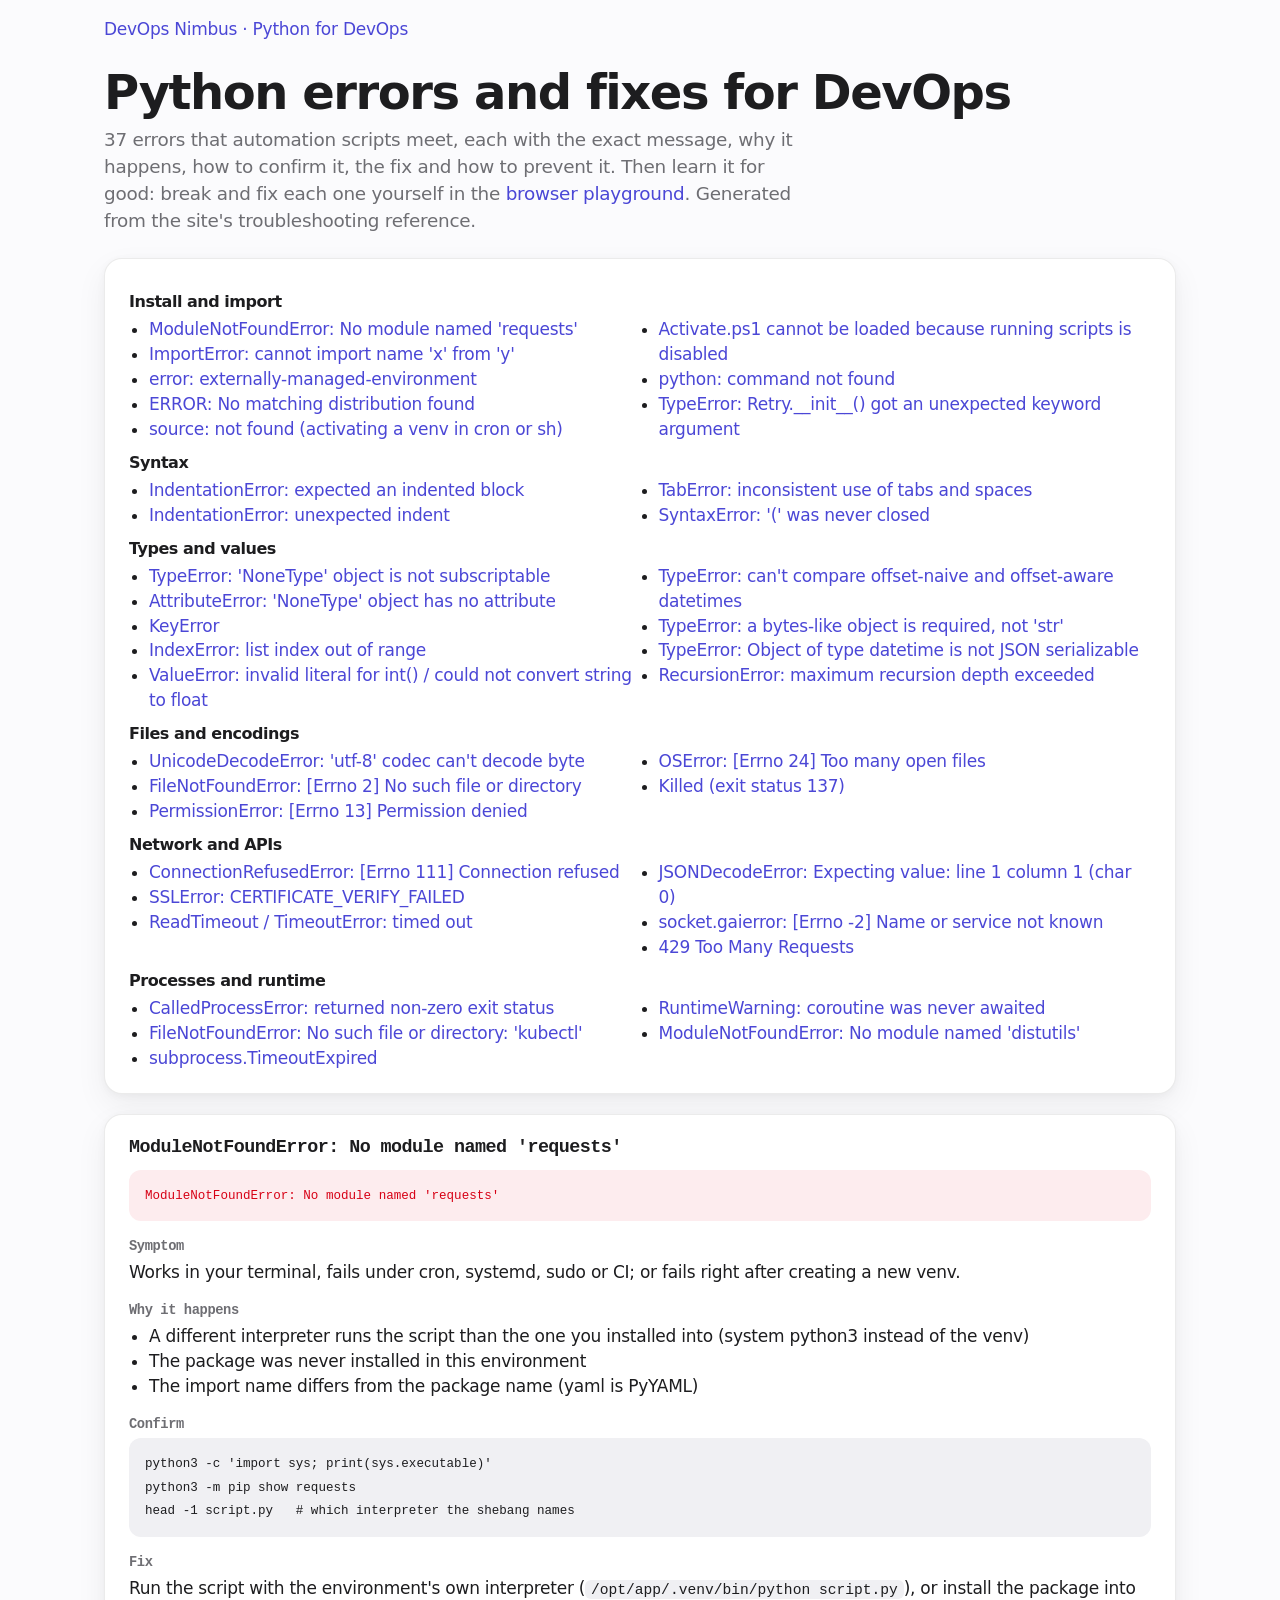
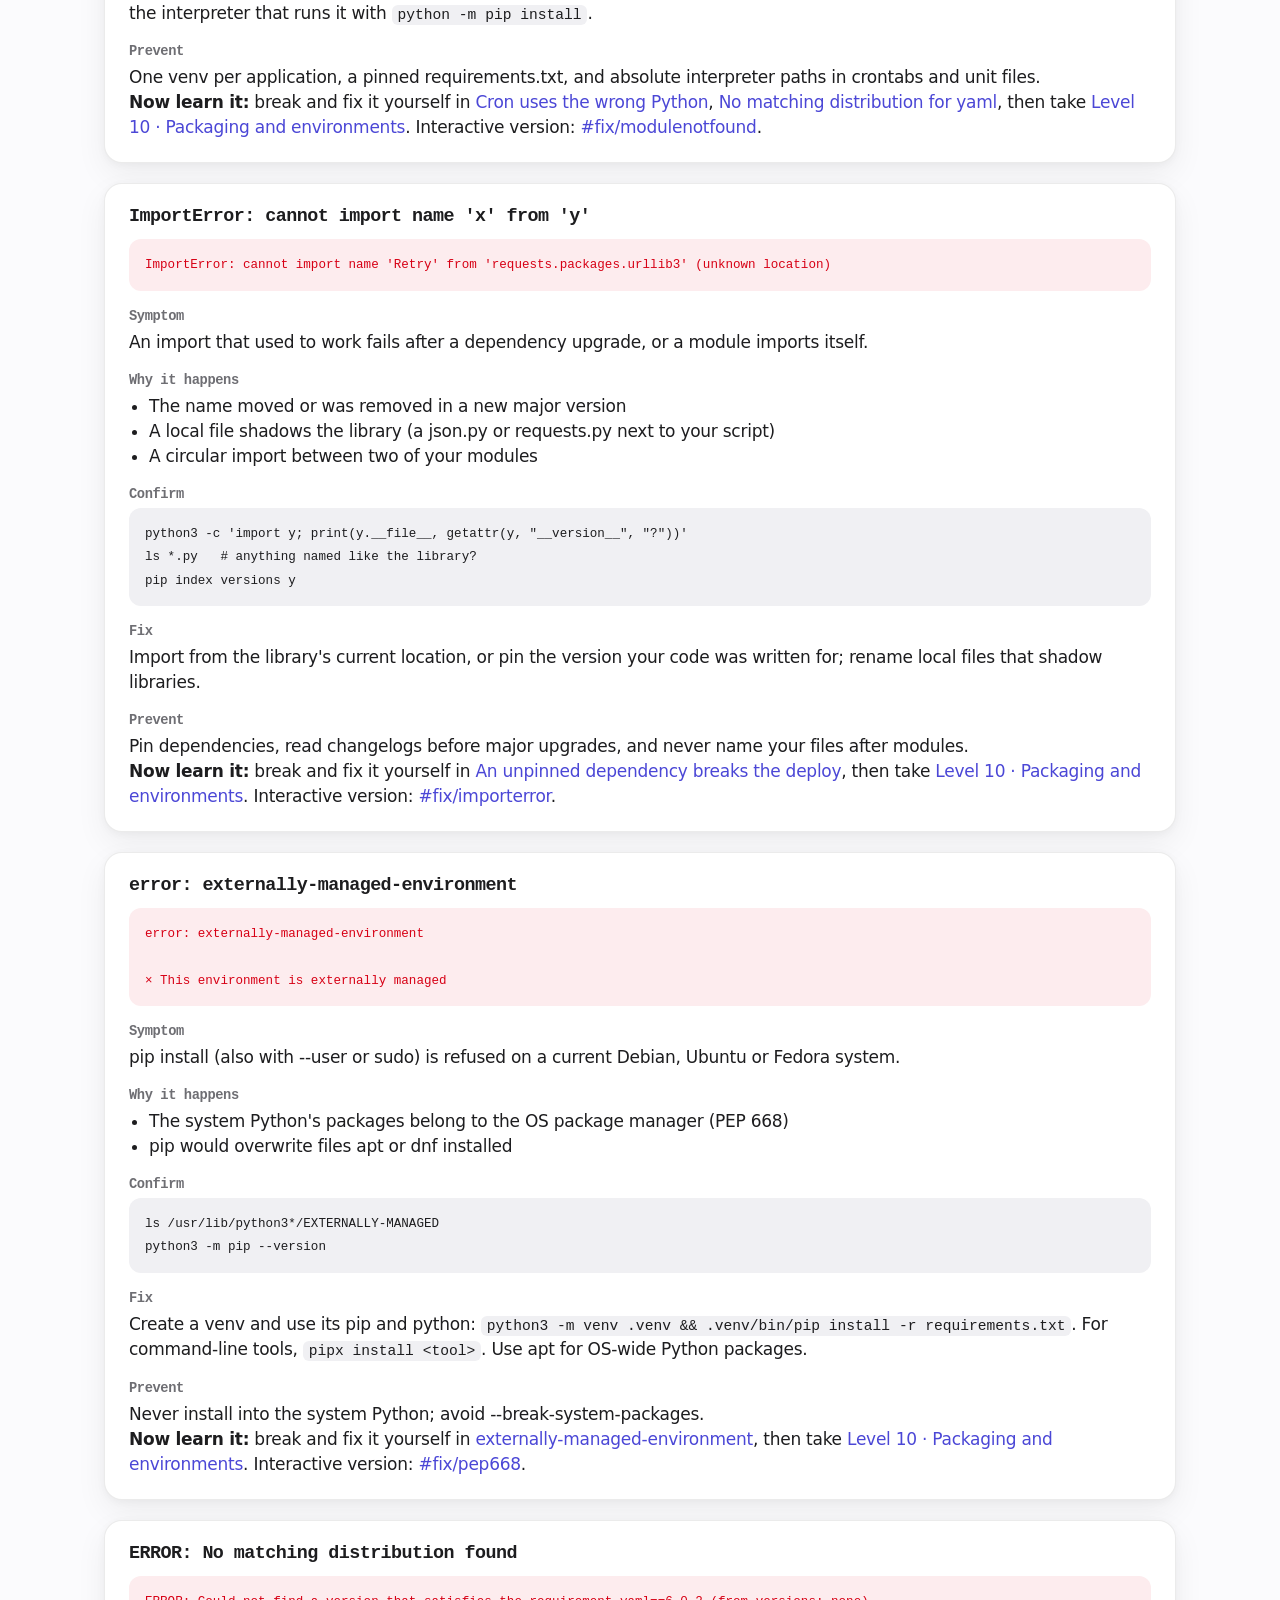
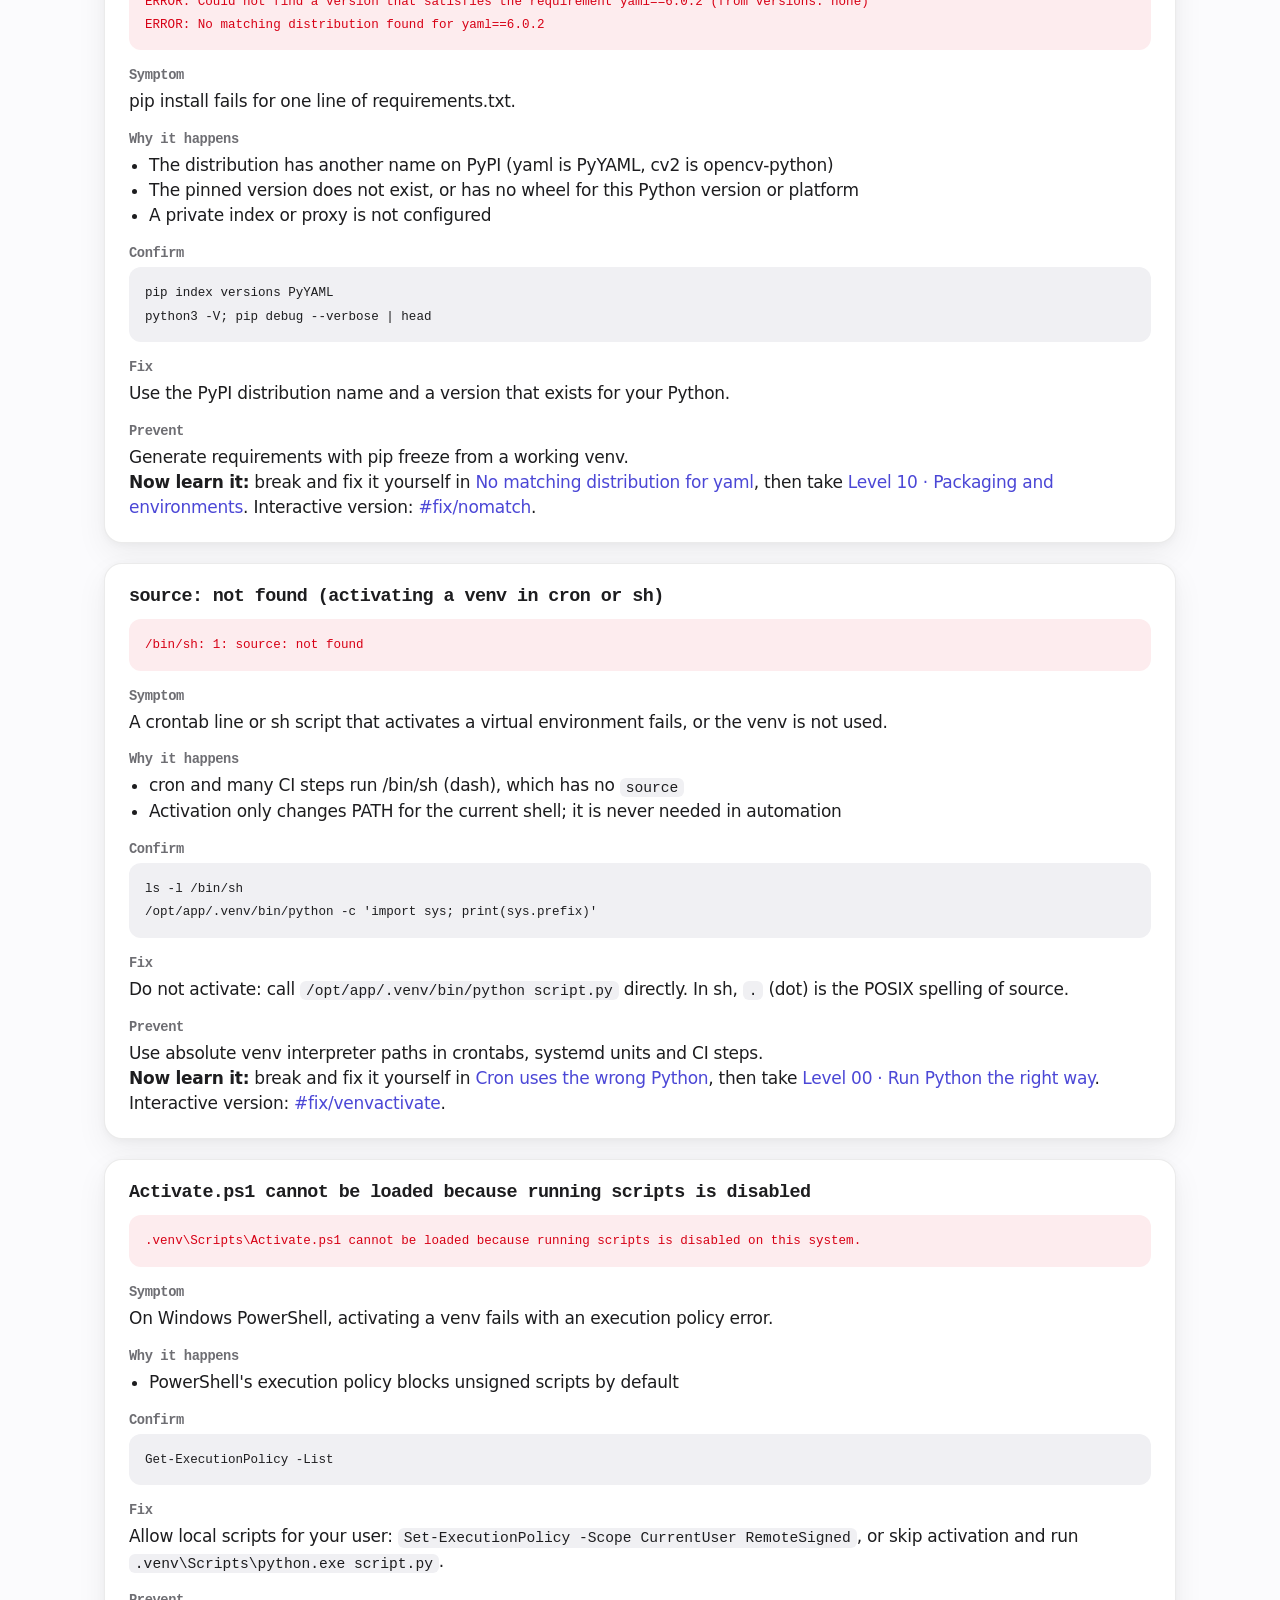
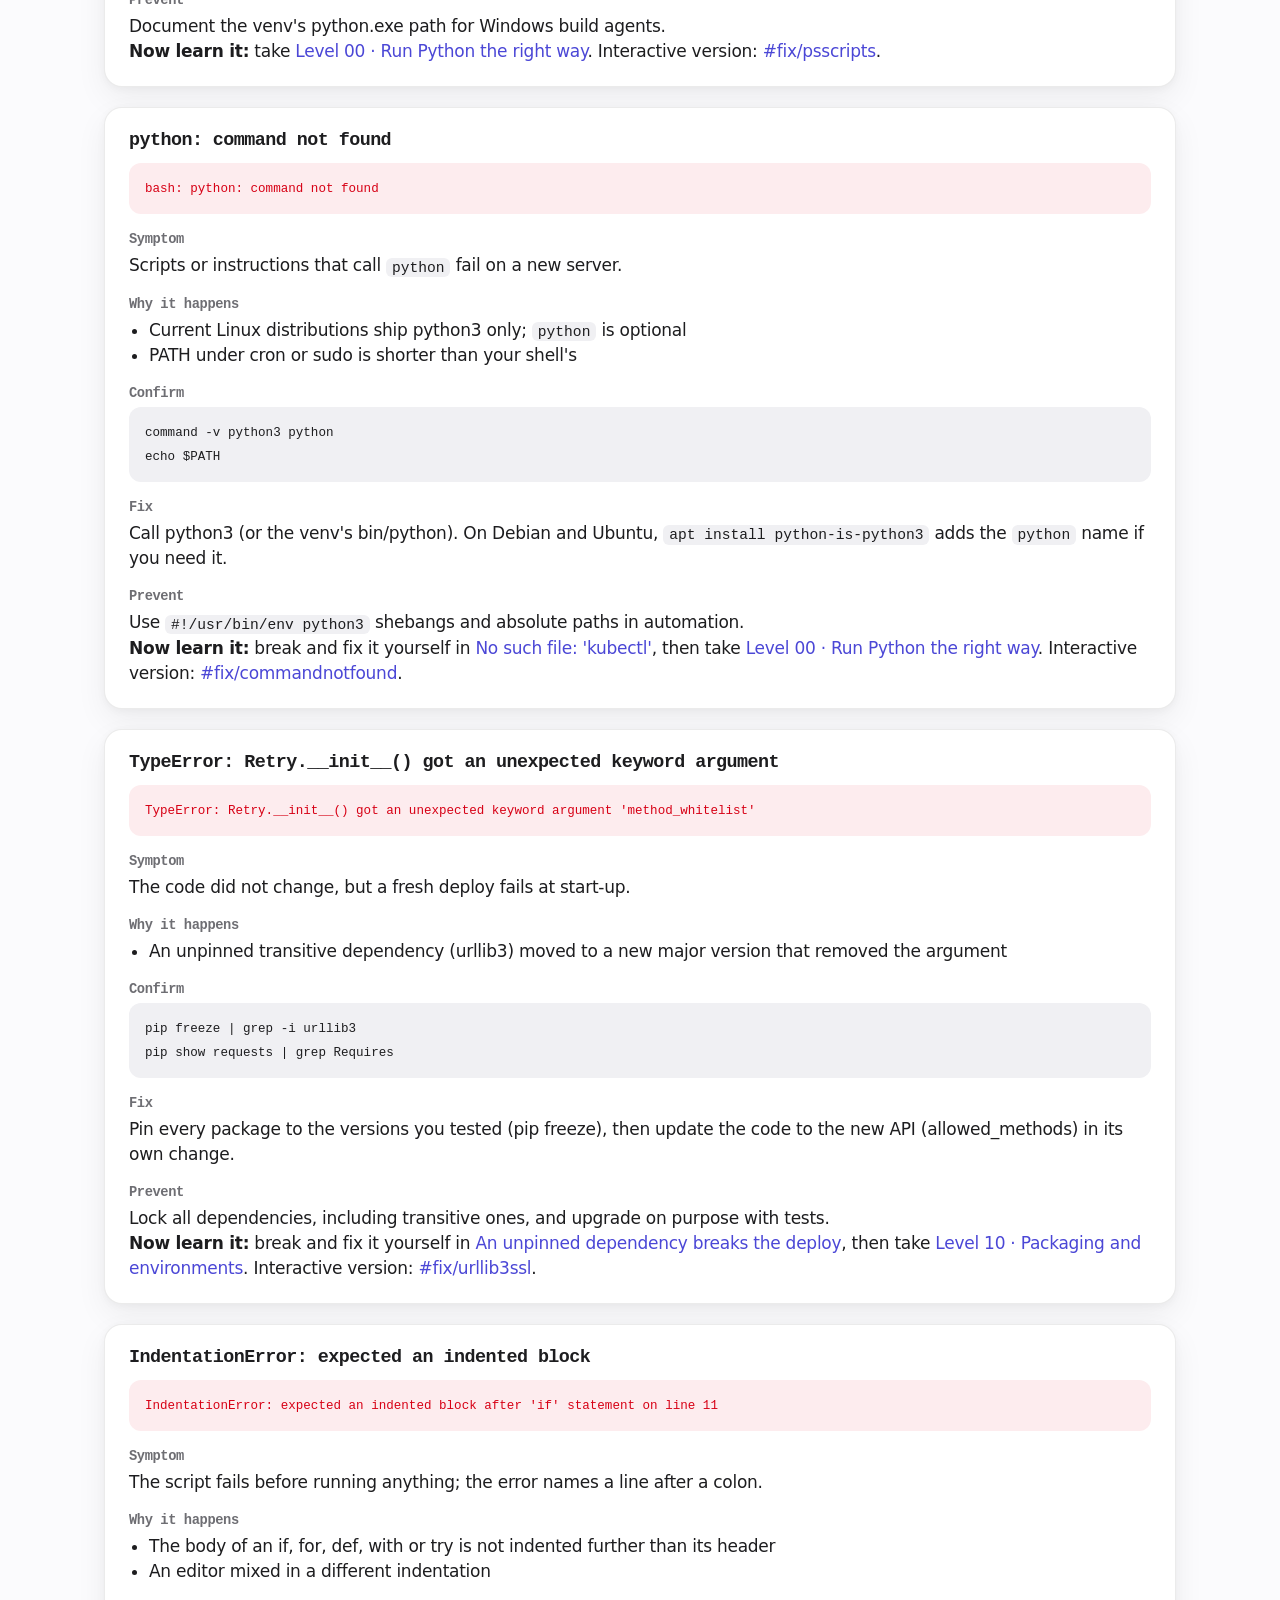
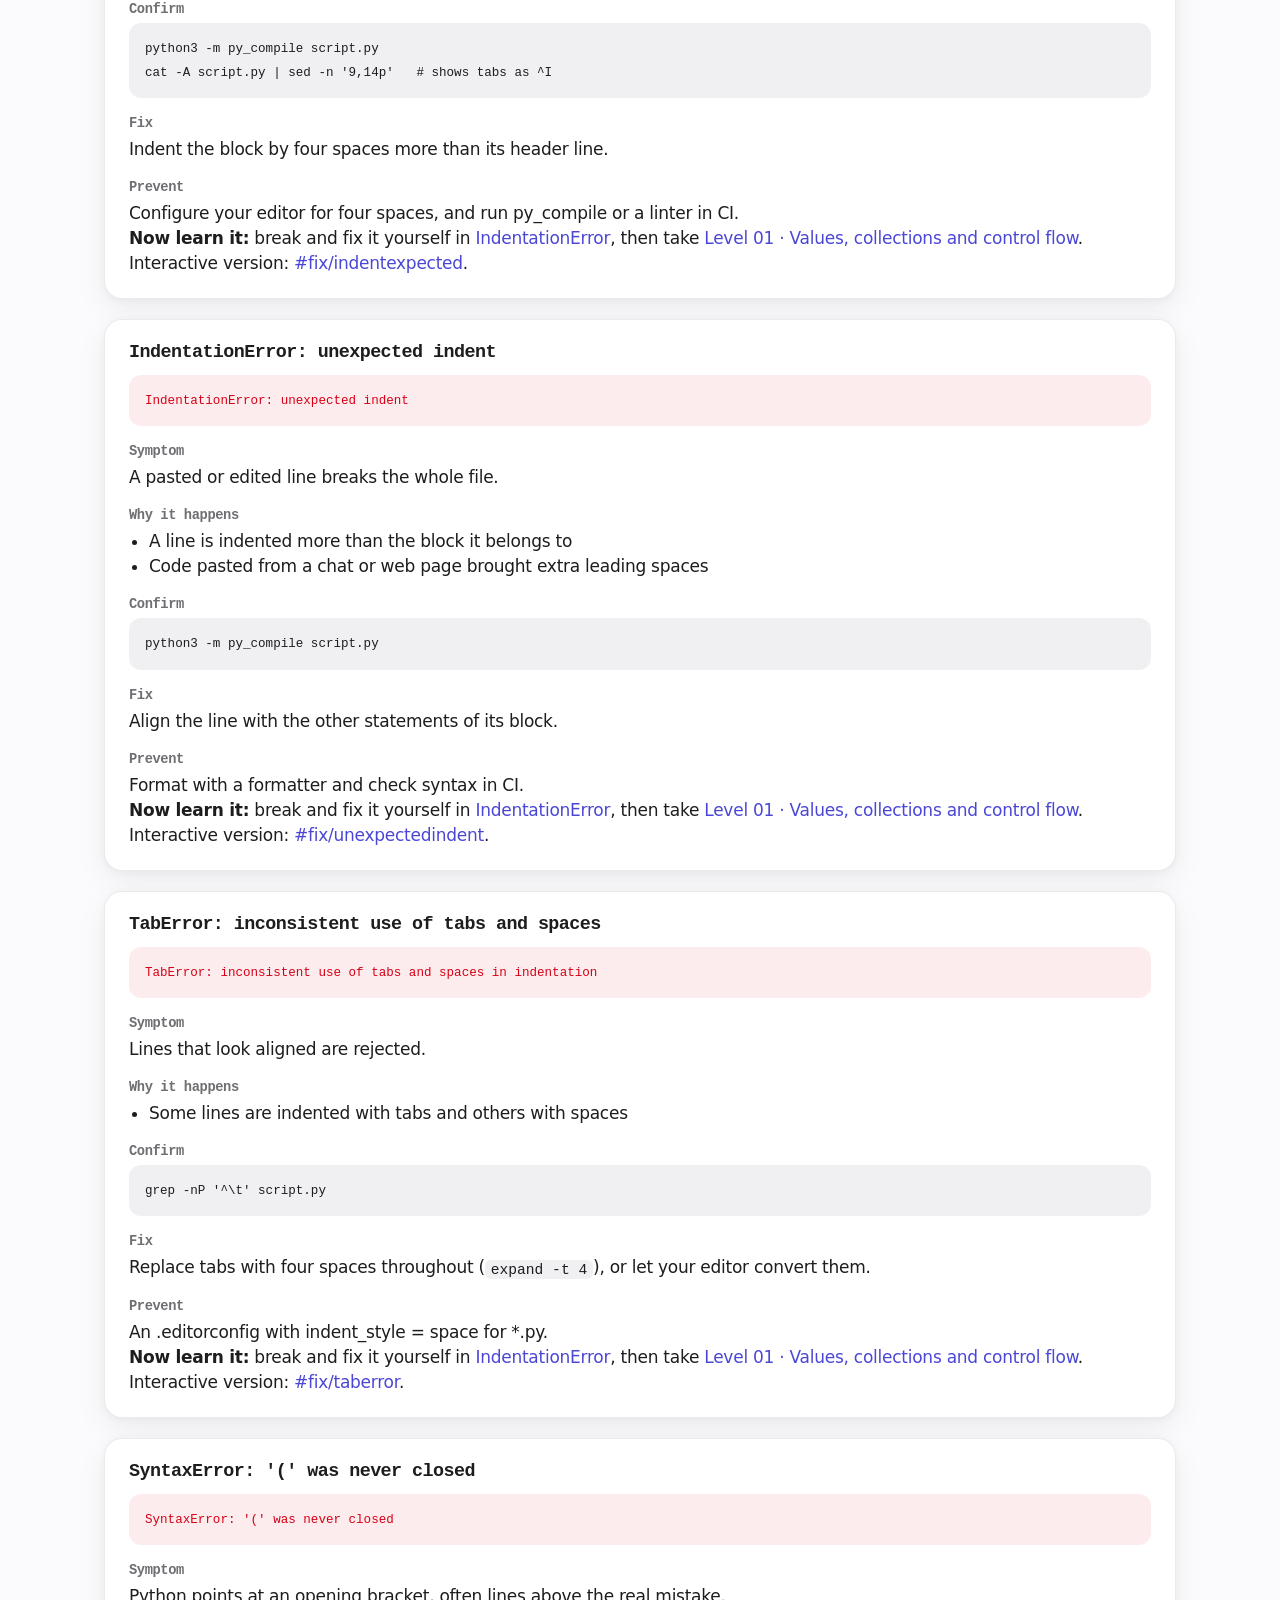
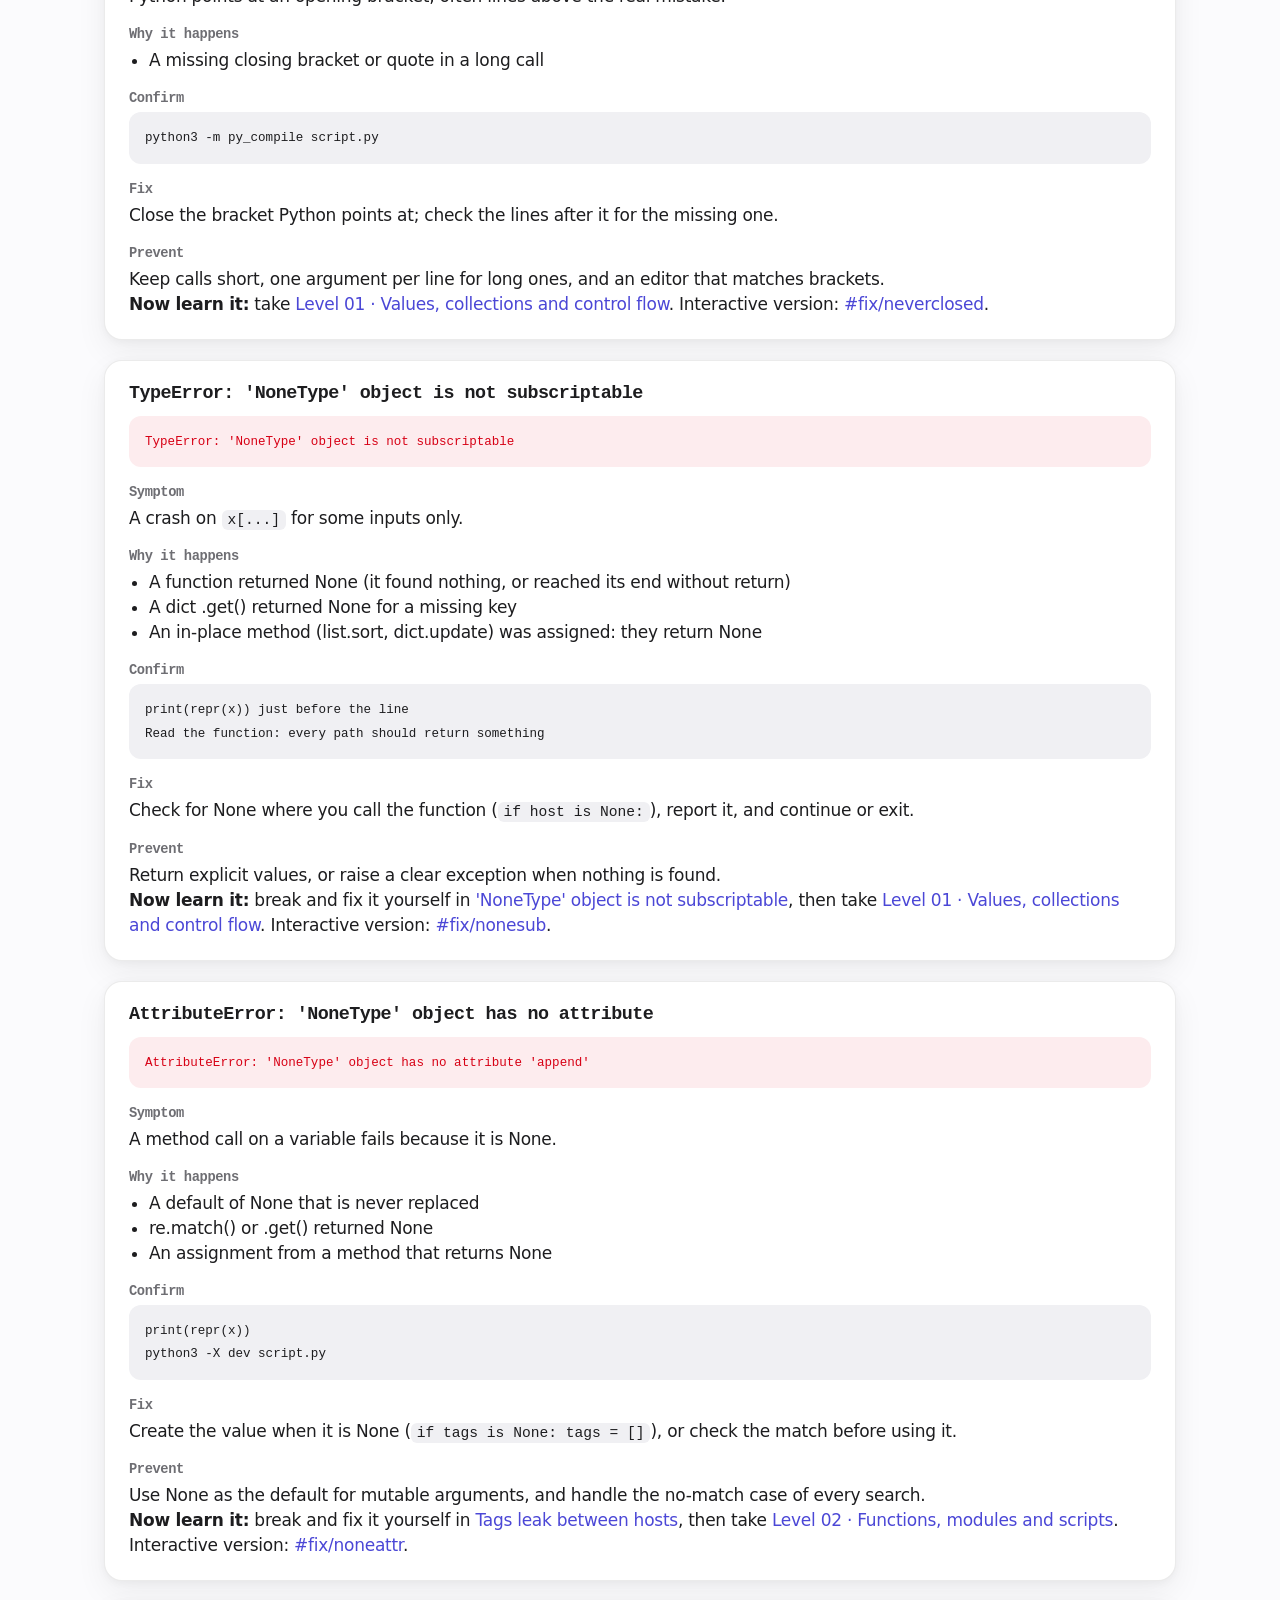
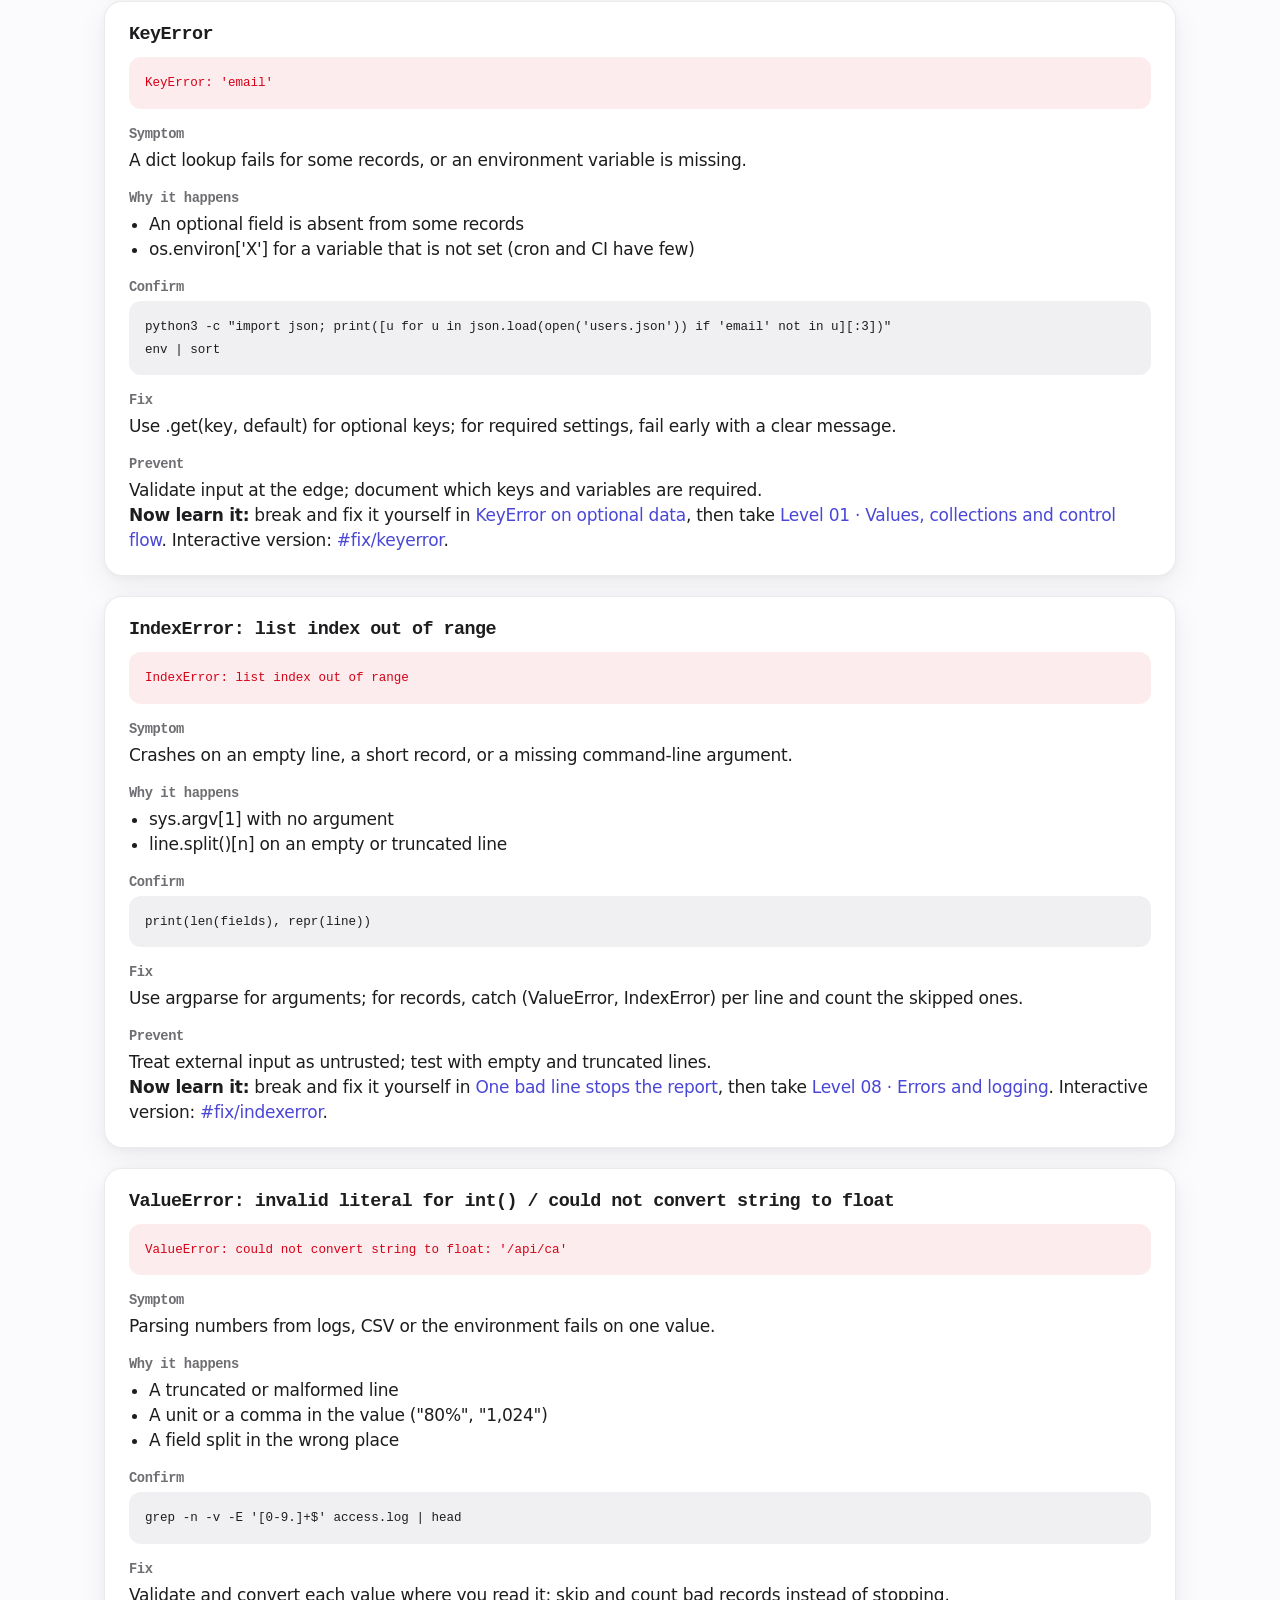
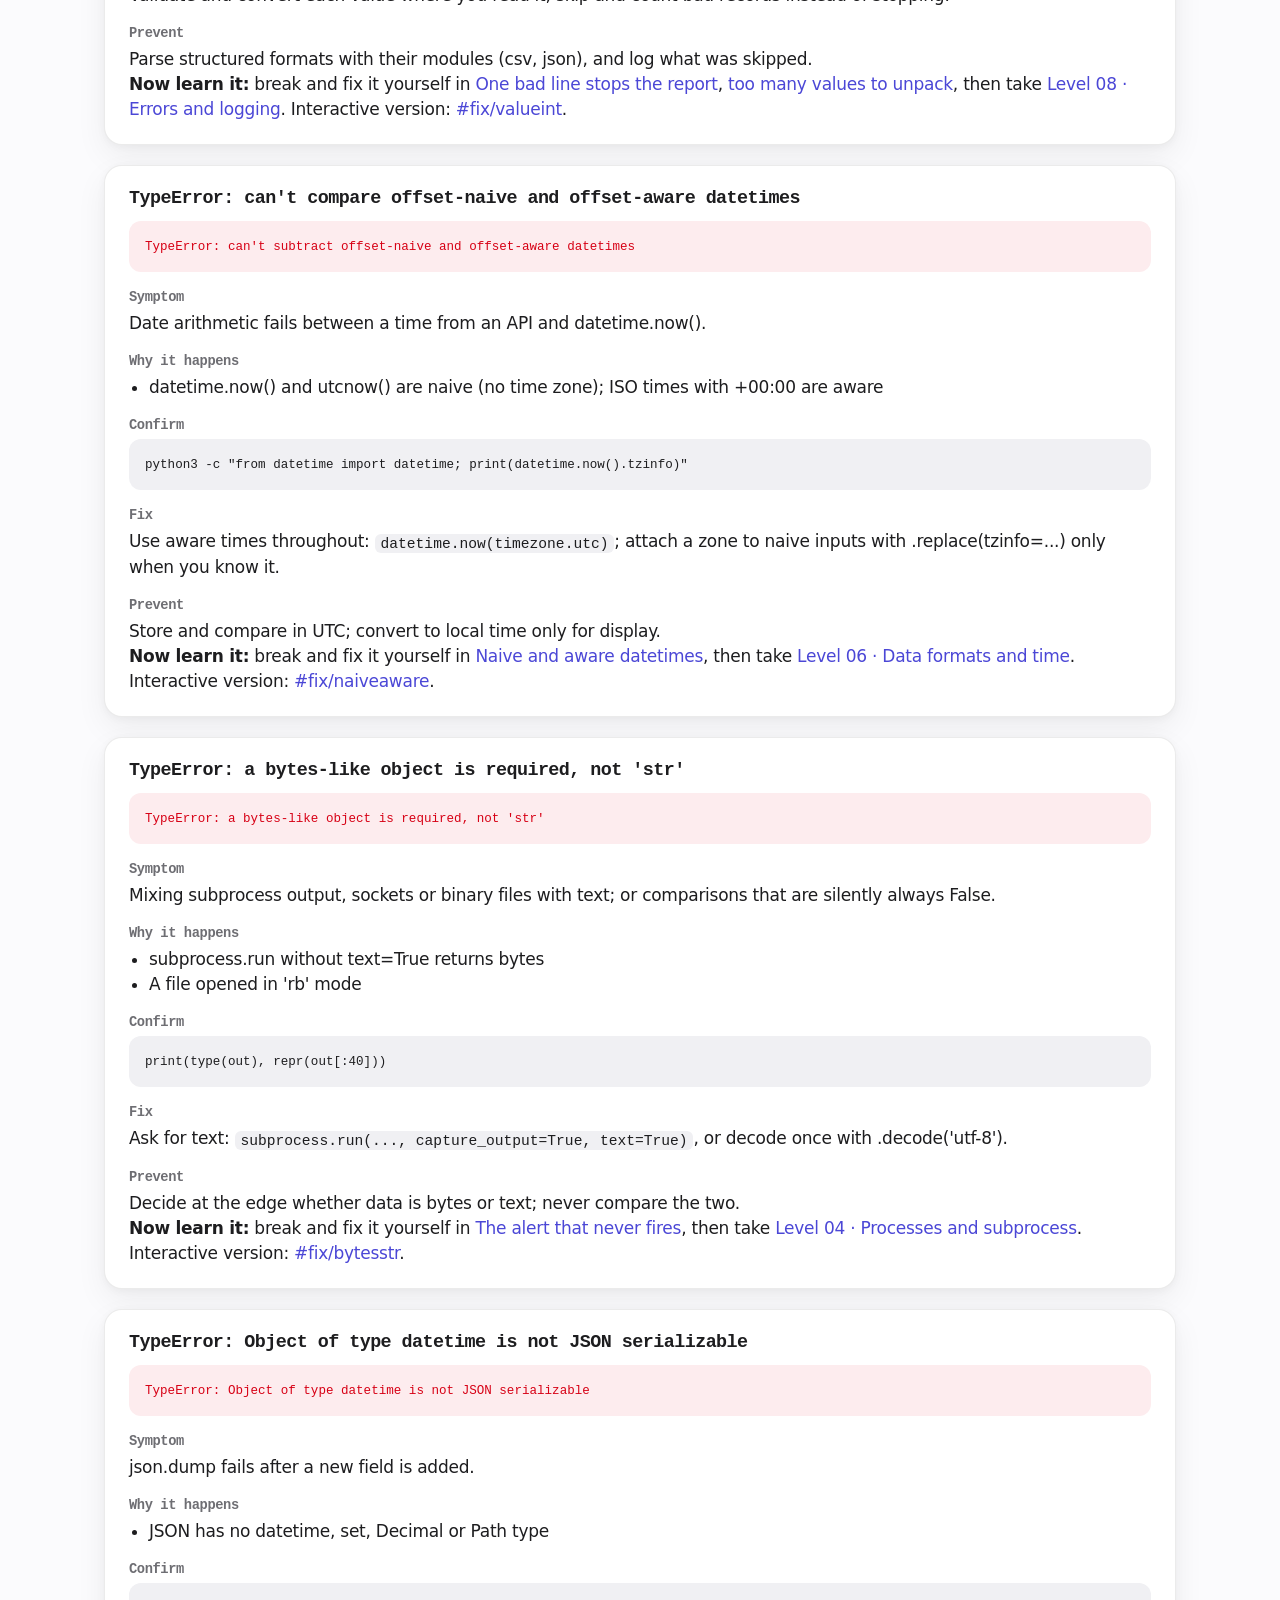
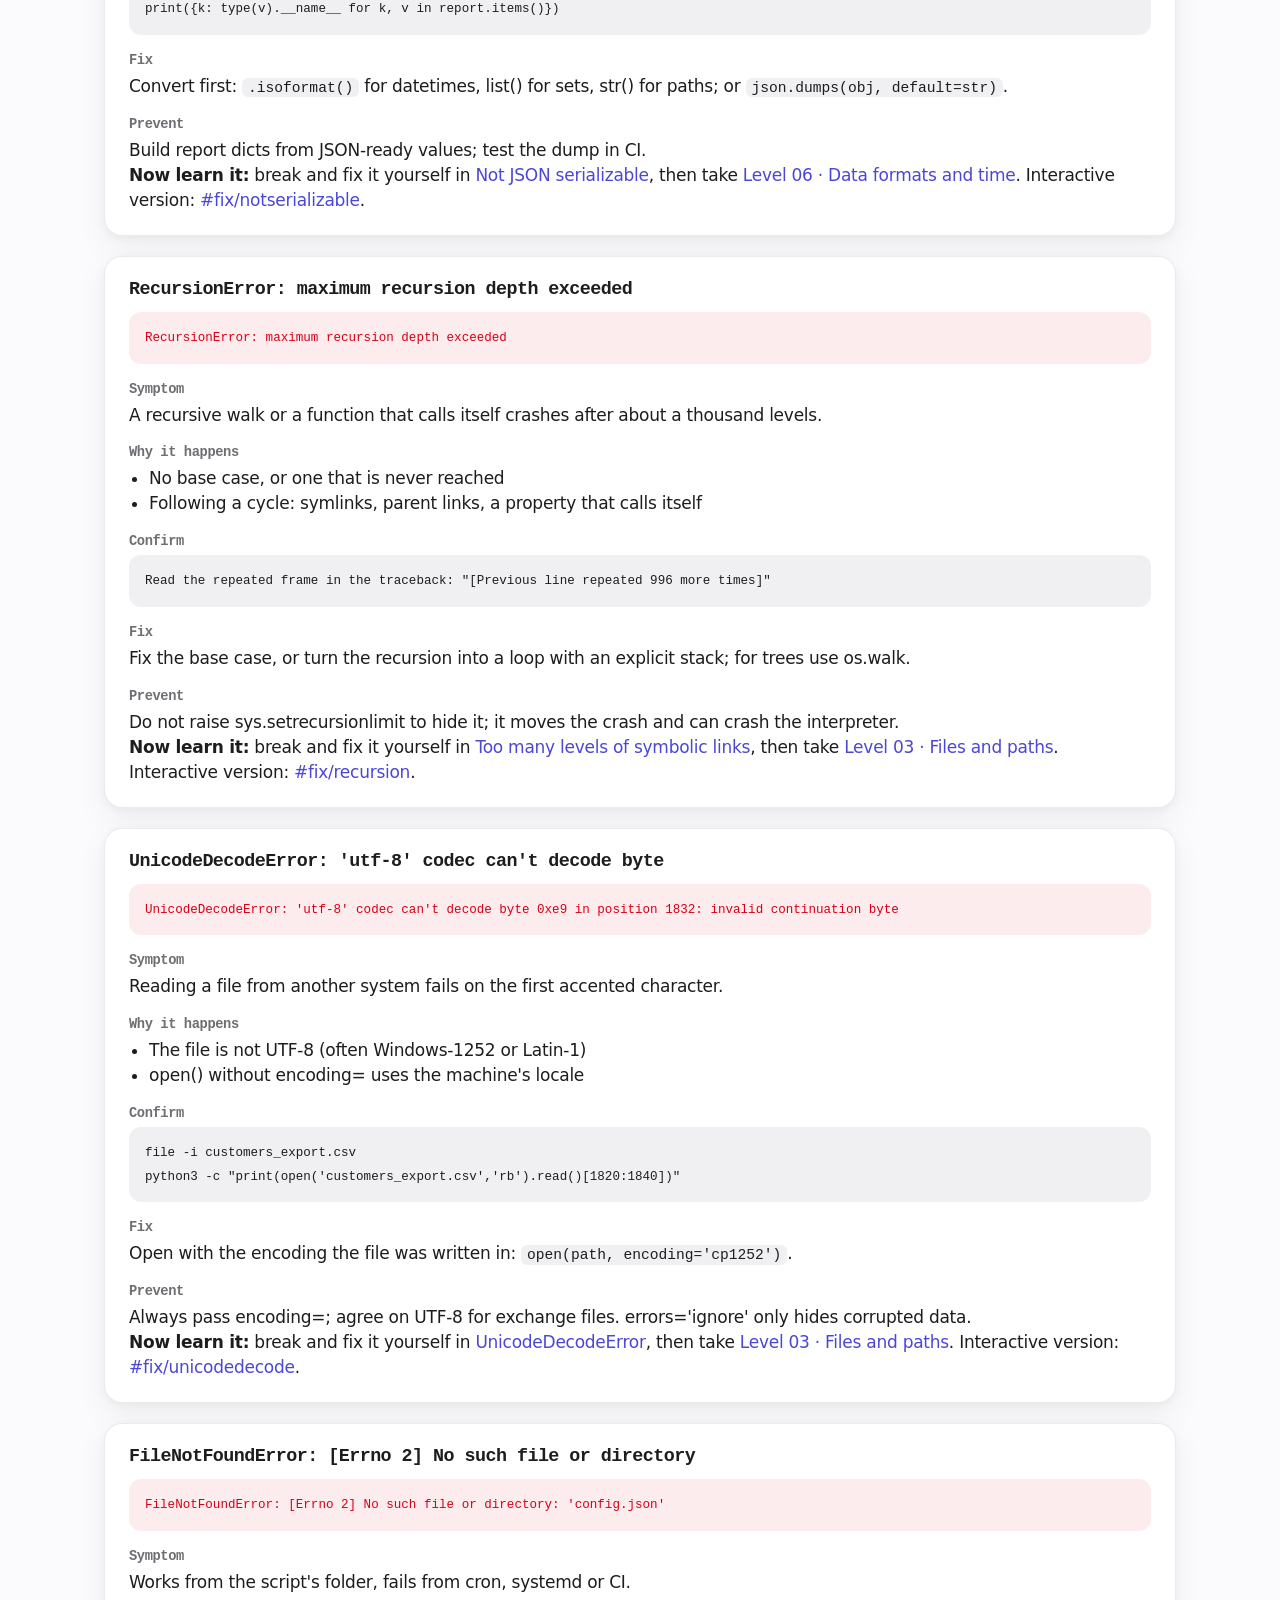
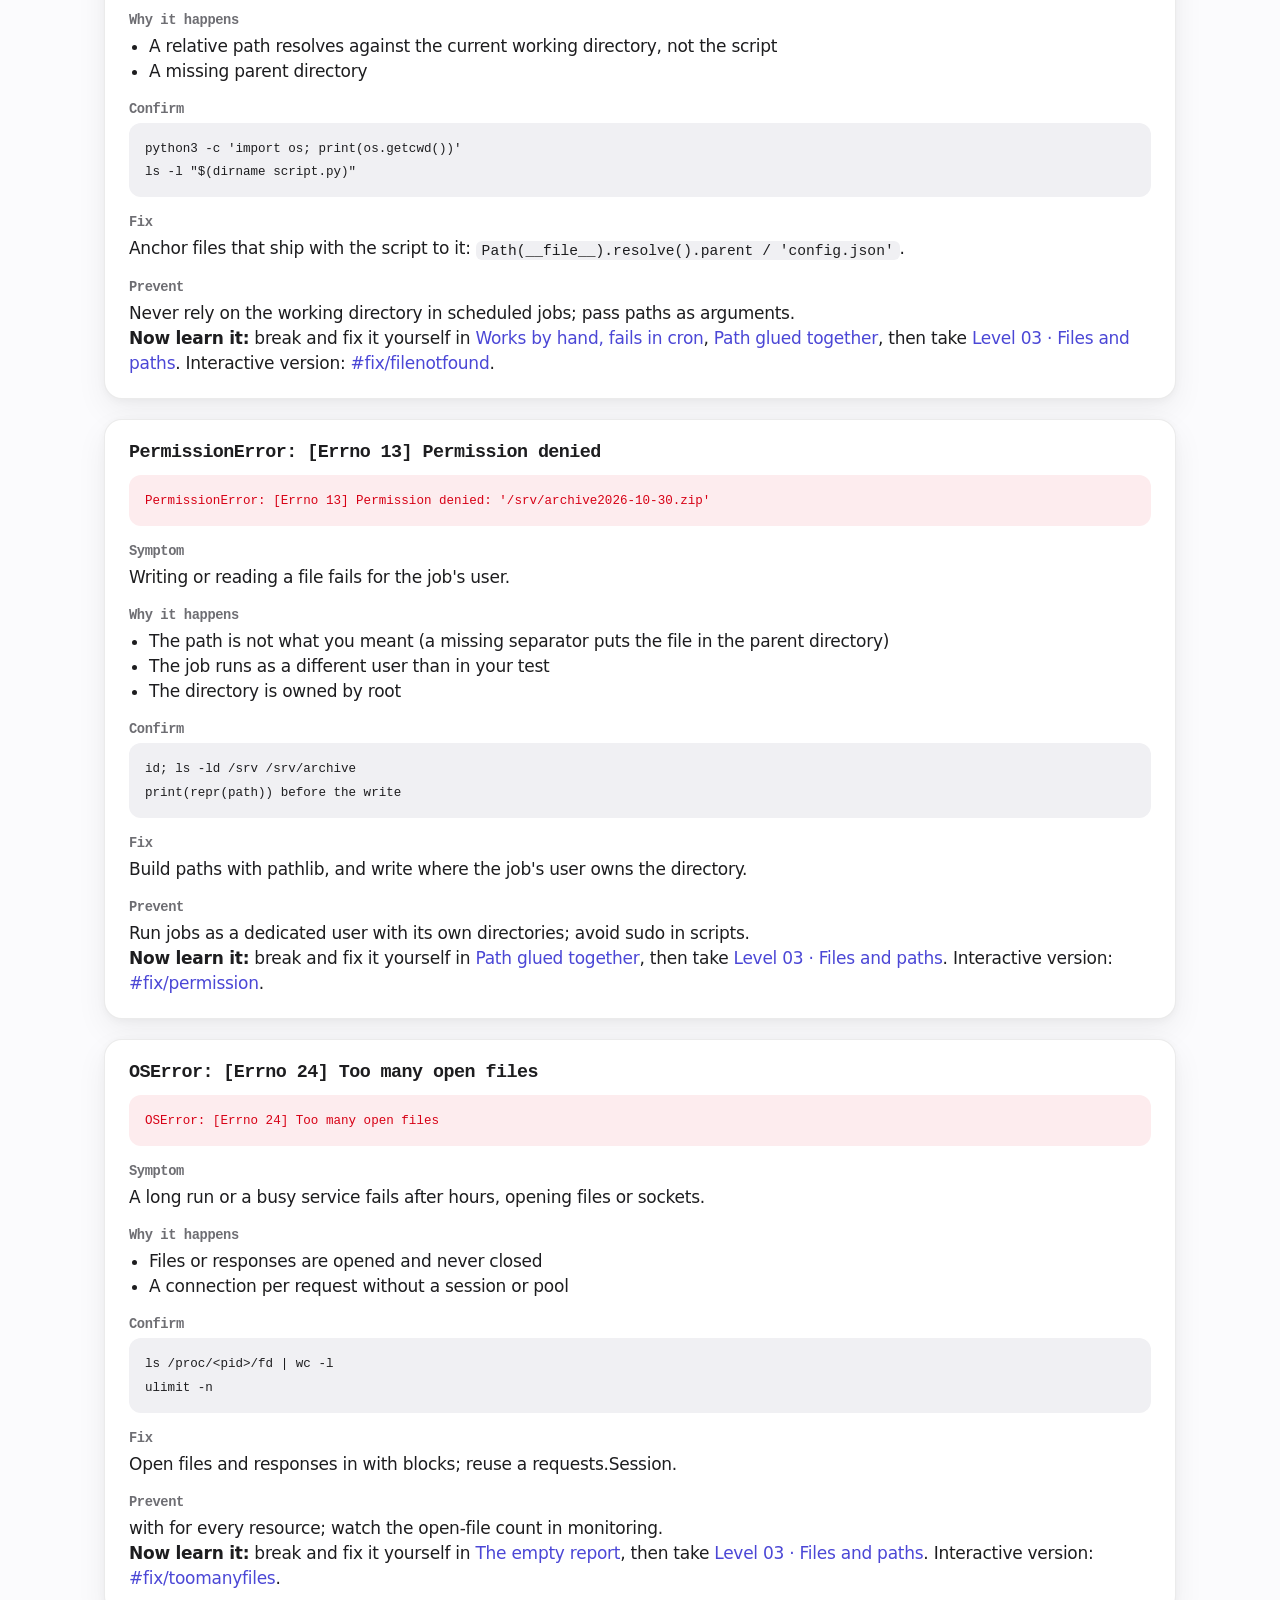
==== commit 9efe80ac: "DevOps Nimbus Python for DevOps: interactive learning and a scoreboard Bring the site under the DevO" ====
--- a/site/problems.html
+++ b/site/problems.html
@@ -12,11 +12,11 @@
   <link rel="canonical" href="https://sandeepkomal.github.io/python_scripts/problems.html">
   <title>Python errors and fixes for DevOps</title>
   <link rel="stylesheet" href="style.css">
-  <link rel="icon" href="logo.svg" type="image/svg+xml">
+  <link rel="icon" href="favicon.svg" type="image/svg+xml">
 </head>
 <body>
   <main class="wrap problems">
-    <p><a href="index.html">Python for DevOps</a></p>
+    <p><a href="index.html">DevOps Nimbus · Python for DevOps</a></p>
     <h1>Python errors and fixes for DevOps</h1>
     <p class="lede">37 errors that automation scripts meet, each with the exact message, why it happens, how to confirm it, the fix and how to prevent it. Then learn it for good: break and fix each one yourself in the <a href="index.html#pg">browser playground</a>. Generated from the site's troubleshooting reference.</p>
     <nav class="card" aria-label="Problems">
--- a/site/style.css
+++ b/site/style.css
@@ -1,4 +1,4 @@
-/* Python for DevOps. Calm product-page styling: system font, solid surfaces,
+/* DevOps Nimbus Python for DevOps. Calm product-page styling: system font, solid surfaces,
    hairline borders, one accent (#4b47d6, #9c9aff in dark mode). */
 :root {
   --bg: #fbfbfd; --surface: #fff; --surface-2: #f5f5f7; --text: #1d1d1f; --muted: #6e6e73; --line: #d2d2d7; --hair: rgba(0, 0, 0, .08);
@@ -49,7 +49,7 @@
 .brand { display: flex; align-items: center; gap: 8px; font-weight: 600; font-size: .95rem; color: var(--text); white-space: nowrap; }
 .brand:hover { text-decoration: none; }
 .top nav { display: flex; align-items: center; gap: 6px; overflow-x: auto; flex: 1; justify-content: center; scrollbar-width: none; }
-.top nav a { color: var(--text); opacity: .8; padding: 6px 8px; border-radius: 99px; white-space: nowrap; font-size: .8rem; }
+.top nav a { color: var(--text); opacity: .8; padding: 6px 6px; border-radius: 99px; white-space: nowrap; font-size: .8rem; }
 .top nav a:hover { opacity: 1; text-decoration: none; }
 .top nav a[aria-current="page"] { opacity: 1; background: var(--code-bg); font-weight: 500; }
 /* Two modes: Learn (the course) and Fix (the reference for something broken now). */
@@ -58,8 +58,6 @@
 .mode.fix { background: var(--warn-soft); }
 .mode.fix .mode-k { color: var(--warn-text); }
 .mode.fix a[aria-current="page"] { background: var(--surface); }
-.gh { font-size: .8rem; font-weight: 500; color: var(--on-accent); background: var(--accent); border-radius: 99px; padding: 6px 14px; }
-.gh:hover { text-decoration: none; }
 .kbd-btn { display: inline-flex; align-items: center; gap: 10px; font-size: .8rem; color: var(--muted); background: var(--code-bg); border: 1px solid transparent; border-radius: 99px; padding: 5px 6px 5px 14px; cursor: pointer; }
 kbd { font: 500 .72rem/1 "SF Mono", ui-monospace, Menlo, monospace; color: var(--muted); background: var(--surface); border: 1px solid var(--line); border-radius: 6px; padding: 3px 6px; }
 
@@ -367,15 +365,17 @@
   .pg-group, .doctor-group { grid-template-columns: minmax(0, 1fr); }
   #xray-note { position: static; }
 }
+/* Brand and search on the first row, the Learn and Fix menus centred on the second. */
+@media (max-width: 1100px) {
+  .top-inner { gap: 6px 10px; flex-wrap: wrap; height: auto; padding-top: 8px; padding-bottom: 6px; }
+  .brand { flex: 1; }
+  .top nav { order: 3; flex-basis: 100%; flex-wrap: wrap; justify-content: center; gap: 6px; overflow: visible; }
+}
 @media (max-width: 760px) {
   body { font-size: 16px; }
   .wrap { padding: 0 16px; }
-  .top-inner { gap: 6px 10px; flex-wrap: wrap; height: auto; padding-top: 8px; padding-bottom: 6px; }
-  .gh { display: none; }
-  .brand { flex: 1; }
   .kbd-btn span { display: none; }
   .kbd-btn { padding: 5px; }
-  .top nav { order: 3; flex-basis: 100%; justify-content: flex-start; }
   .mode { flex-wrap: wrap; justify-content: center; }
   .doors { grid-template-columns: minmax(0, 1fr); }
   .door-search { flex-direction: column; }
@@ -406,4 +406,72 @@
 .problems .fix h2 { font: 600 1.15rem "SF Mono", ui-monospace, Menlo, monospace; margin: 0 0 12px; overflow-wrap: anywhere; }
 .problems .fix h3 { margin: 18px 0 6px; font-size: .86rem; color: var(--muted); }
 .pg-buttons .pill { font-family: -apple-system, BlinkMacSystemFont, "SF Pro Text", "Segoe UI", system-ui, sans-serif; }
-@media (max-width: 760px) { .top nav { flex-wrap: wrap; justify-content: center; overflow: visible; } }
+
+/* Learning loop: continue, on-call shift, streak, and the order check in each level. */
+.engage { display: grid; grid-template-columns: repeat(3, 1fr); gap: 16px; margin: 16px 0 0; text-align: left; }
+.eng-card { display: flex; flex-direction: column; align-items: flex-start; gap: 6px; padding: 24px; border-radius: 22px; background: var(--surface); border: 1px solid var(--hair); }
+.eng-card h3 { margin: 0; font-size: 1.2rem; letter-spacing: -.02em; }
+.eng-card p { margin: 0; color: var(--muted); font-size: .95rem; }
+.eng-card > .pill, .eng-card > .eng-row { margin-top: auto; }
+.eng-card > p:not(.eng-k) { margin-bottom: 10px; }
+.eng-k { display: flex; align-items: center; gap: 8px; color: var(--accent) !important; font-weight: 600; font-size: .85rem !important; }
+.eng-shift.paging { background: var(--warn-soft); border-color: var(--warn); }
+.eng-shift.paging .eng-k { color: var(--warn-text) !important; }
+.eng-time { font-variant-numeric: tabular-nums; }
+.eng-dot { width: 9px; height: 9px; border-radius: 50%; background: var(--warn); animation: eng-page 1.2s ease-in-out infinite; }
+@keyframes eng-page { 50% { opacity: .25; } }
+.eng-row { display: flex; align-items: center; gap: 16px; flex-wrap: wrap; padding-top: 12px; }
+.eng-row .more, .eng-orderbox .more { background: none; border: 0; color: var(--accent); font: inherit; cursor: pointer; padding: 0; }
+.eng-score { display: flex; align-items: baseline; gap: 10px; color: var(--text) !important; font-size: 2.2rem !important; font-weight: 700; letter-spacing: -.04em; line-height: 1.1; }
+.eng-score span { font-size: .95rem; font-weight: 600; letter-spacing: 0; color: var(--accent); }
+.eng-bar { display: block; width: 100%; height: 6px; border-radius: 99px; background: var(--code-bg); overflow: hidden; margin: 4px 0; }
+.eng-bar-fill { display: block; height: 100%; border-radius: inherit; background: var(--accent); }
+.eng-session { font-size: .85rem !important; font-variant-numeric: tabular-nums; }
+.eng-board { grid-column: 1 / -1; padding: 24px; border-radius: 22px; background: var(--surface); border: 1px solid var(--hair); display: grid; gap: 16px; }
+.eng-panels { display: grid; grid-template-columns: 1fr 1.3fr; gap: 16px; }
+.eng-panel { display: flex; flex-direction: column; gap: 6px; padding: 20px; border-radius: 16px; background: var(--surface-2); border: 1px solid var(--hair); }
+.eng-panel p { margin: 0; color: var(--muted); font-size: .9rem; }
+.eng-radar { width: 100%; max-width: 340px; align-self: center; margin: 4px 0; overflow: visible; }
+.eng-r-grid { fill: none; stroke: var(--line); stroke-width: 1; }
+.eng-r-shape { fill: color-mix(in srgb, var(--accent) 22%, transparent); stroke: var(--accent); stroke-width: 2; stroke-linejoin: round; }
+.eng-r-dot { fill: var(--accent); }
+.eng-r-label { fill: var(--muted); font-size: 10.5px; font-family: inherit; }
+.eng-slo { padding: 3px 10px; border-radius: 99px; font-size: .78rem !important; }
+.eng-slo.ok { color: var(--ok) !important; background: var(--ok-soft); }
+.eng-slo.low { color: var(--warn-text) !important; background: var(--warn-soft); }
+.eng-uptime { display: flex; gap: 2px; height: 96px; margin-top: 14px; }
+.eng-30 { display: none; }
+.eng-up { flex: 1; border-radius: 2px; background: var(--code-bg); }
+.eng-up.on { background: var(--ok); }
+.eng-up-axis { display: flex; justify-content: space-between; font-size: .75rem; color: var(--muted); }
+.eng-budget { display: flex; align-items: center; gap: 10px; margin-top: auto; padding-top: 10px; font-size: .88rem; }
+.eng-pips { display: flex; gap: 4px; }
+.eng-pips span { width: 10px; height: 10px; border-radius: 50%; border: 1.5px solid var(--ok); }
+.eng-pips span.on { background: var(--ok); }
+.eng-stats { display: grid; grid-template-columns: repeat(5, 1fr); gap: 1px; background: var(--hair); border-radius: 14px; overflow: hidden; border: 1px solid var(--hair); }
+.eng-stats div { background: var(--surface); padding: 14px 16px; display: flex; flex-direction: column; }
+.eng-stats b { font-size: 1.3rem; letter-spacing: -.02em; font-variant-numeric: tabular-nums; }
+.eng-stats span { color: var(--muted); font-size: .82rem; }
+.eng-orderbox { display: grid; gap: 10px; }
+.eng-order { list-style: none; counter-reset: step; margin: 0; padding: 0; display: grid; gap: 6px; }
+.eng-order li { counter-increment: step; display: flex; align-items: center; gap: 10px; padding: 6px 8px 6px 12px; border-radius: var(--radius-sm); border: 1px solid var(--hair); background: var(--surface-2); }
+.eng-order li::before { content: counter(step); color: var(--muted); font-size: .8rem; width: 1ch; }
+.eng-order li.ok { border-color: var(--ok); background: var(--ok-soft); }
+.eng-order li.off { border-color: var(--bad); background: var(--bad-soft); }
+.eng-order code { flex: 1; font-size: .8rem; overflow-wrap: anywhere; background: none; }
+.eng-moves { display: flex; gap: 4px; }
+.eng-moves button { width: 32px; height: 32px; border-radius: 9px; border: 1px solid var(--line); background: var(--surface); color: var(--text); cursor: pointer; }
+.eng-moves button:disabled { opacity: .35; cursor: default; }
+.eng-msg { margin: 0; font-size: .9rem; color: var(--muted); }
+@media (max-width: 860px) { .engage { grid-template-columns: 1fr; } .eng-panels, .eng-stats { grid-template-columns: 1fr 1fr; } .eng-panels { grid-template-columns: 1fr; } .eng-up:nth-child(-n+60), .eng-90 { display: none; } .eng-30 { display: inline; } .eng-uptime { height: 64px; gap: 3px; } .eng-stats div:last-child { grid-column: 1 / -1; } }
+
+/* DevOps Nimbus brand: the loop mark in the header and footer, the track's own logo in the eyebrow. */
+.brand img.mark { width: 37px; }
+.foot-brand .brand img.mark { width: 47px; }
+.brand-track { color: var(--accent); font-weight: 600; padding-left: 8px; border-left: 1px solid var(--line); }
+.eyebrow { display: inline-flex; align-items: center; gap: 8px; }
+.eyebrow-logo { width: 20px; height: 20px; }
+.eng-carry { display: flex; align-items: center; gap: 10px; flex-wrap: wrap; }
+.eng-file { position: relative; }
+.eng-file input { position: absolute; inset: 0; opacity: 0; cursor: pointer; }
+.eng-file:focus-within { outline: 2px solid var(--accent); outline-offset: 2px; }
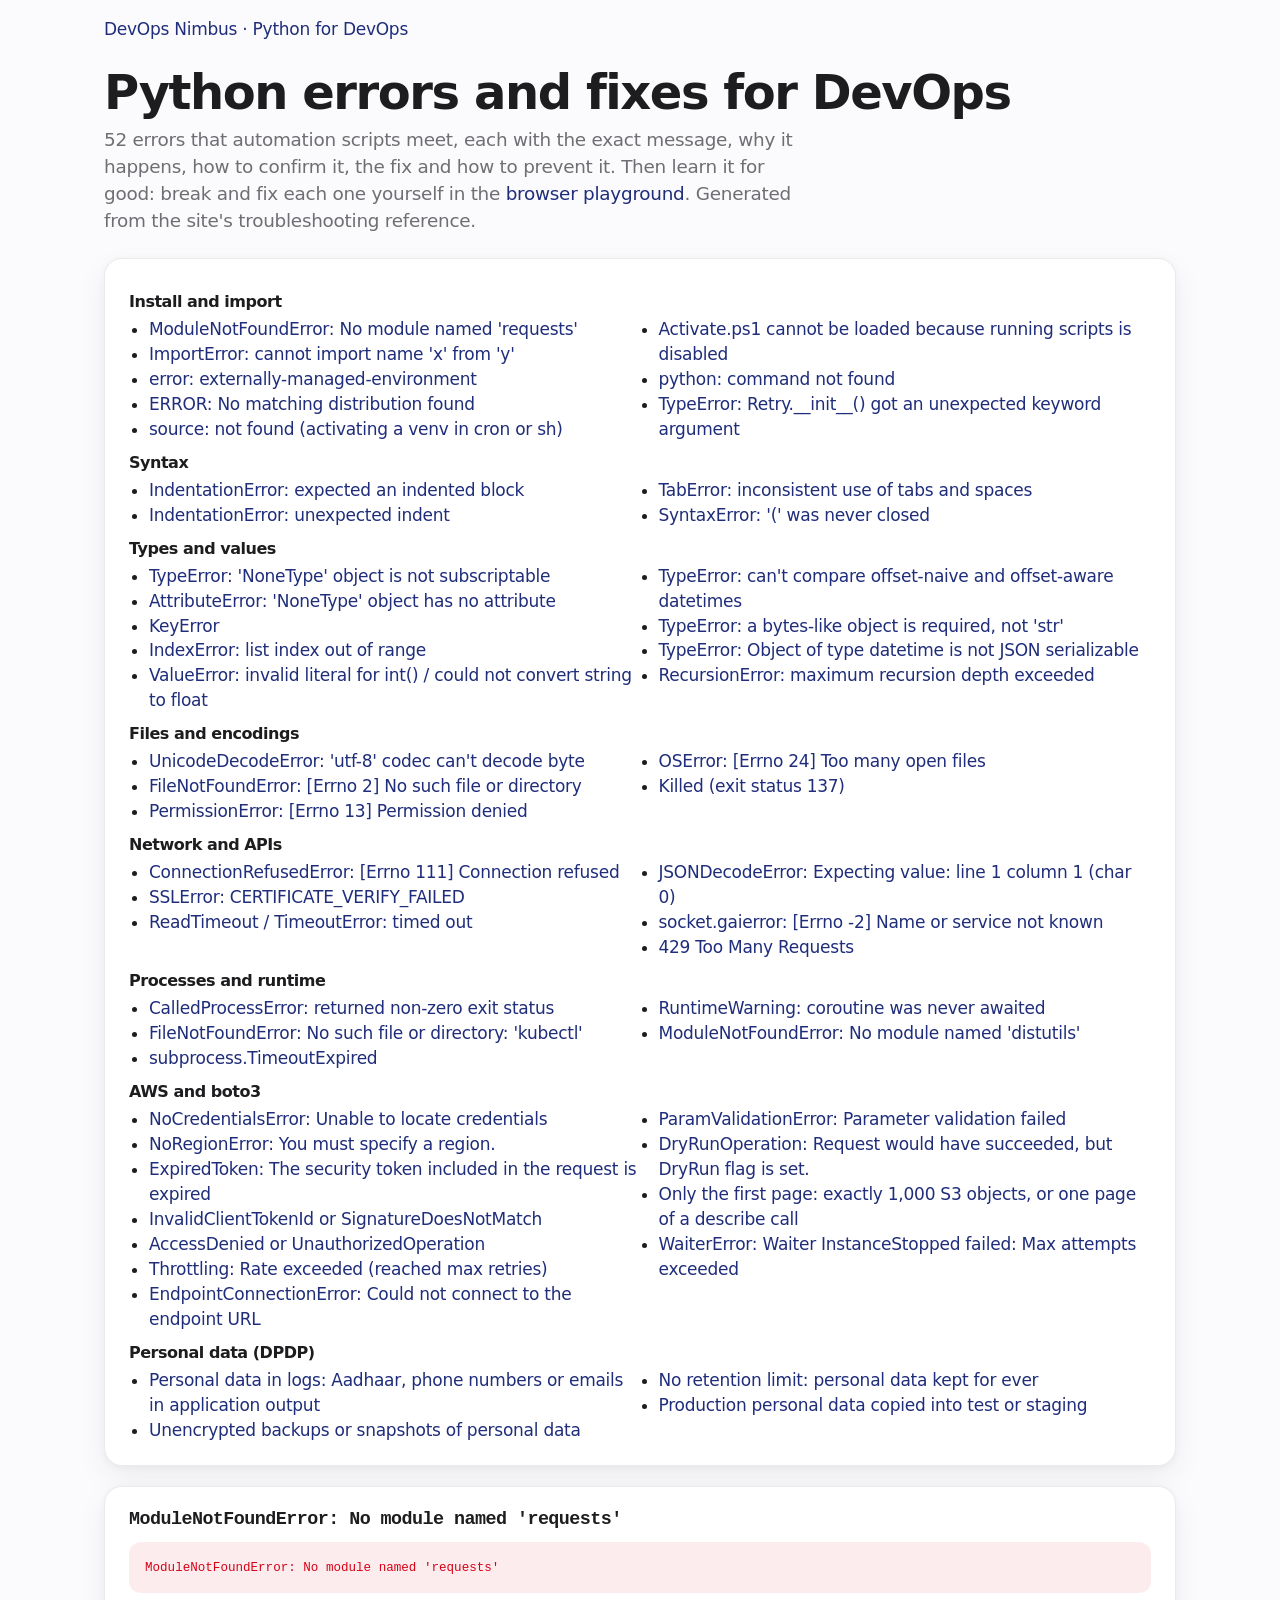
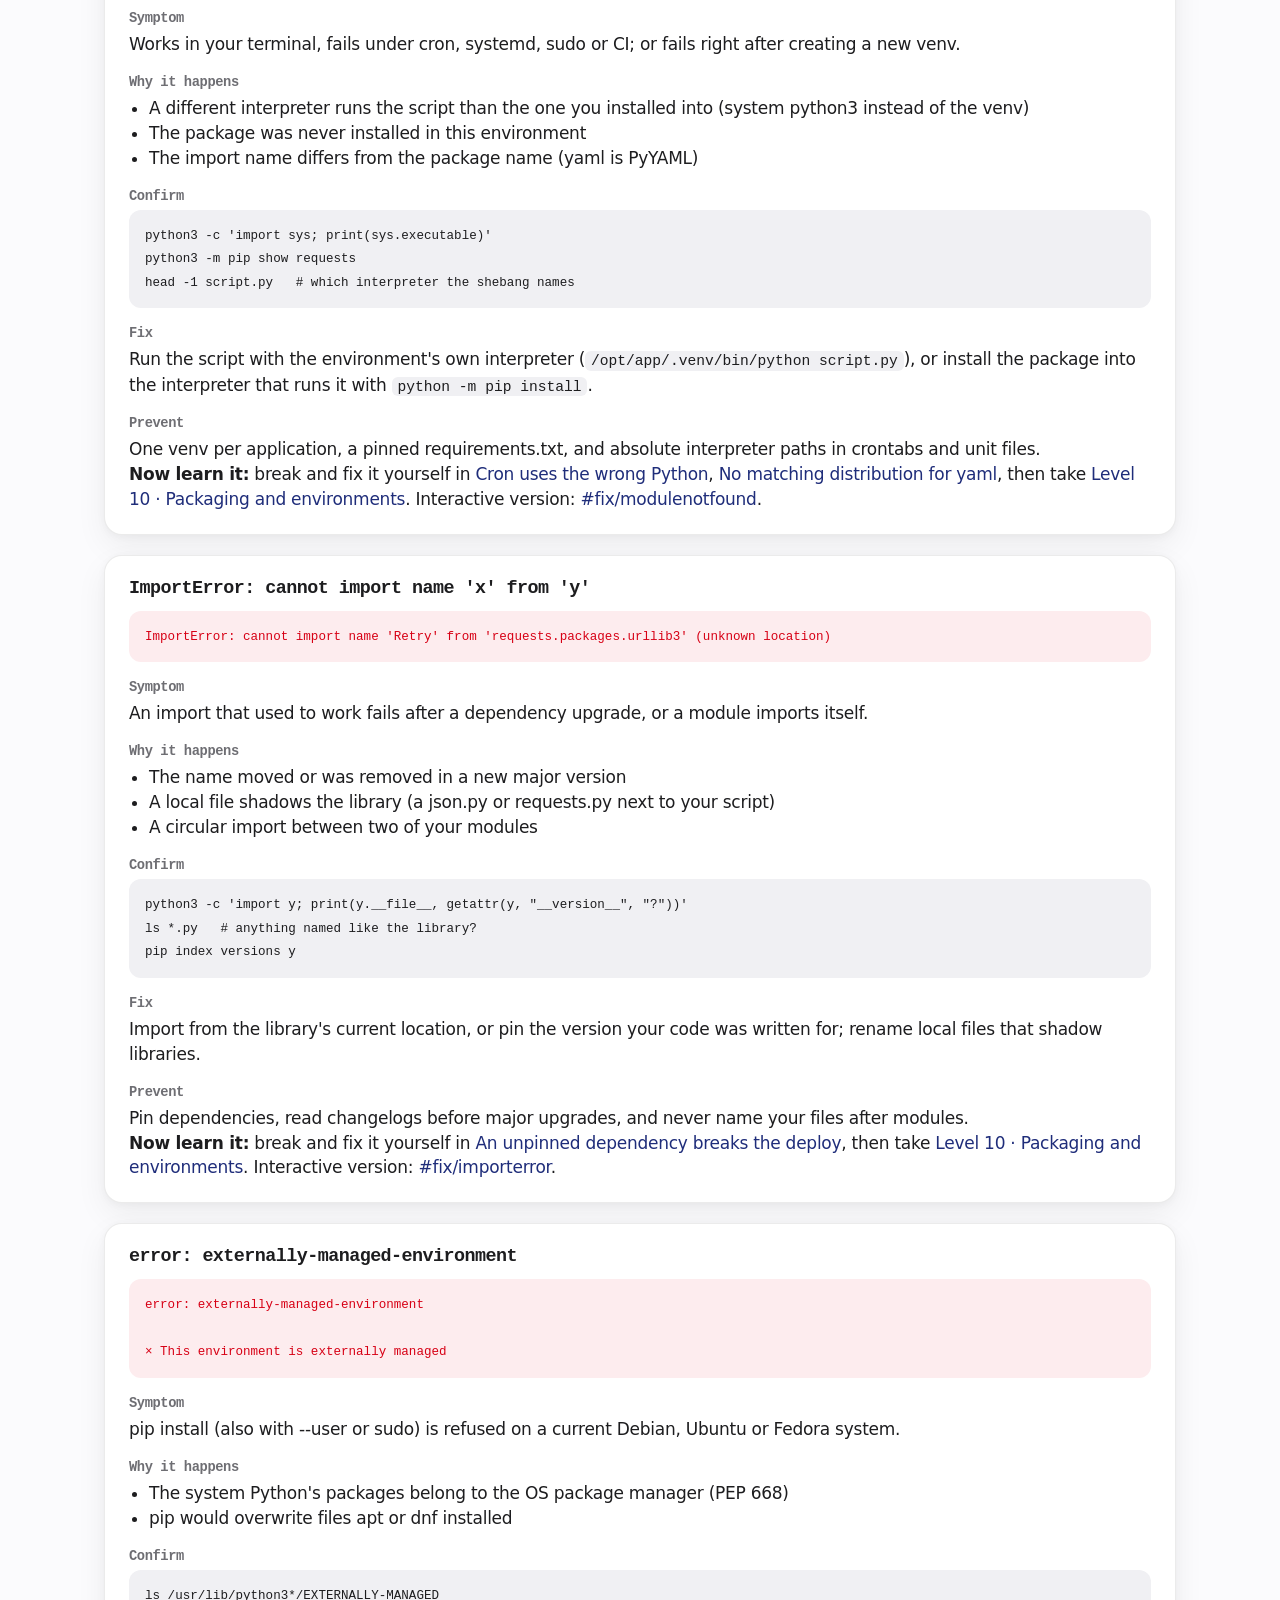
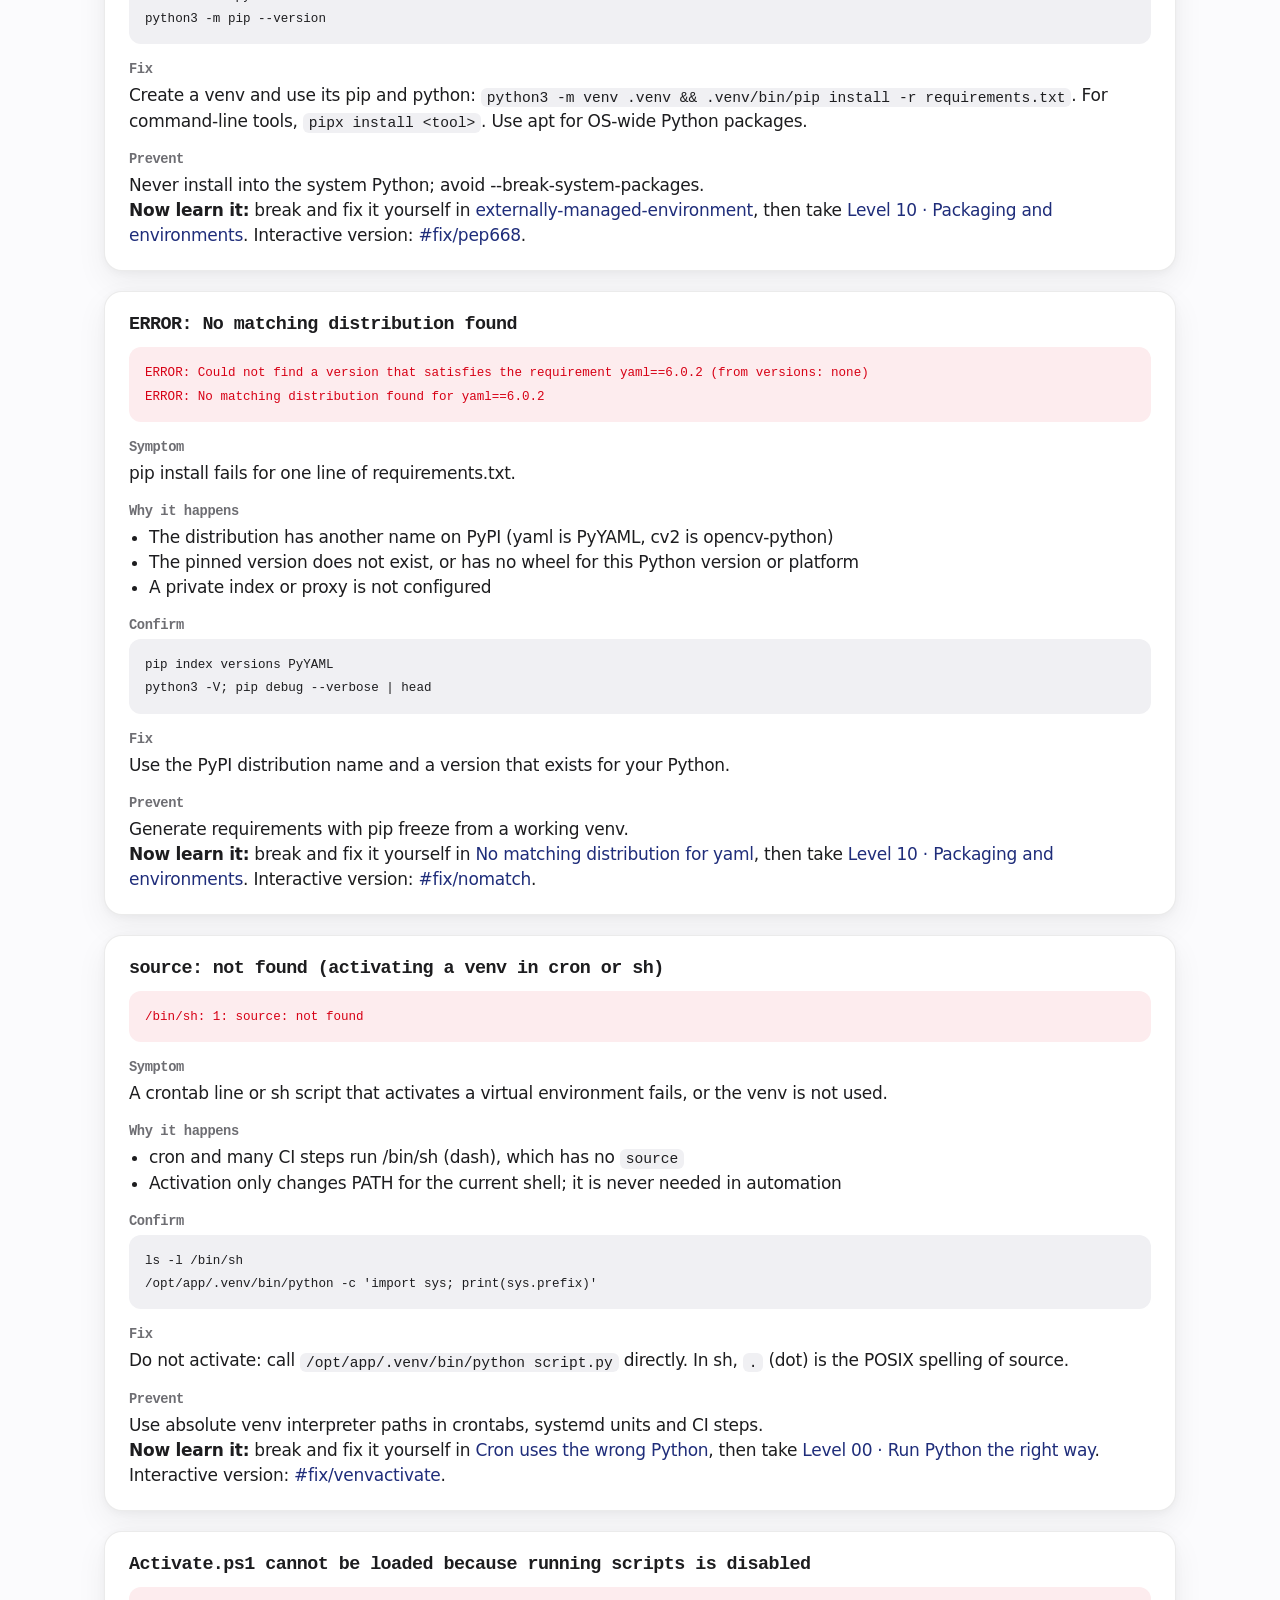
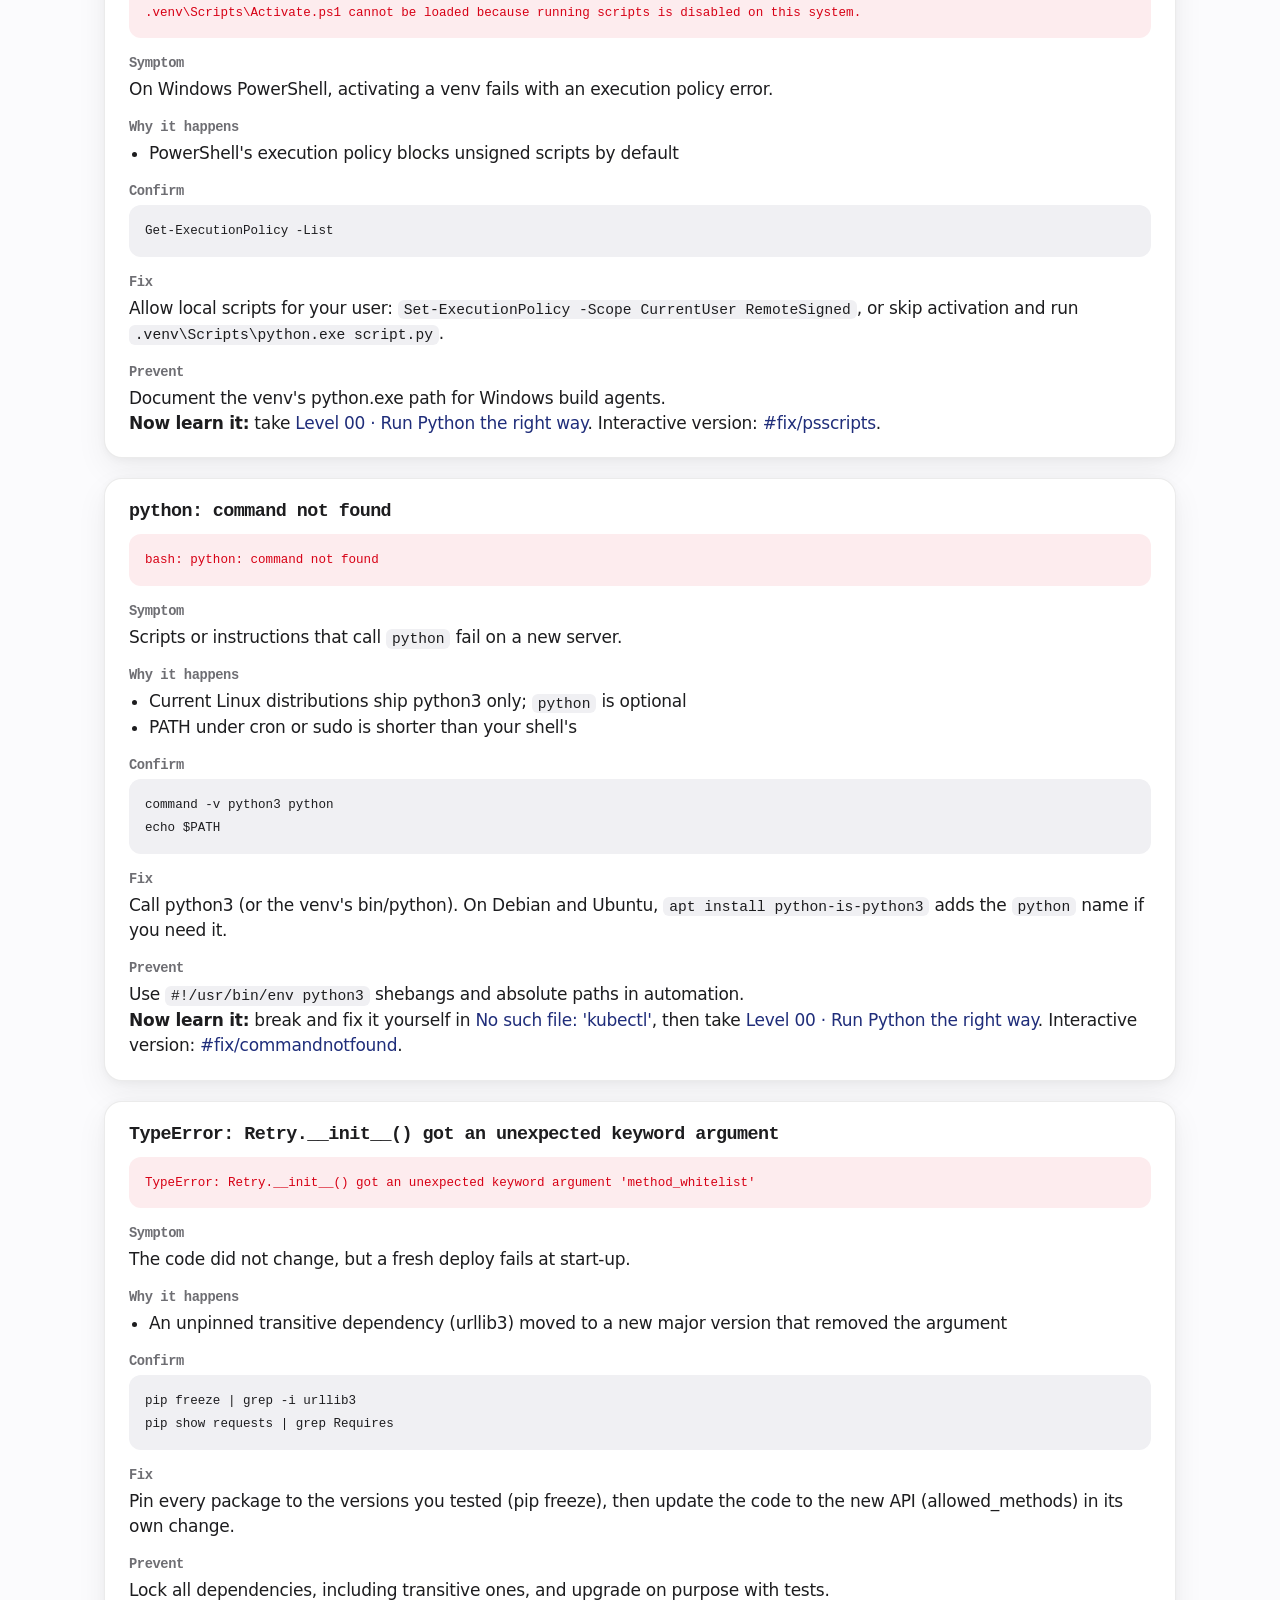
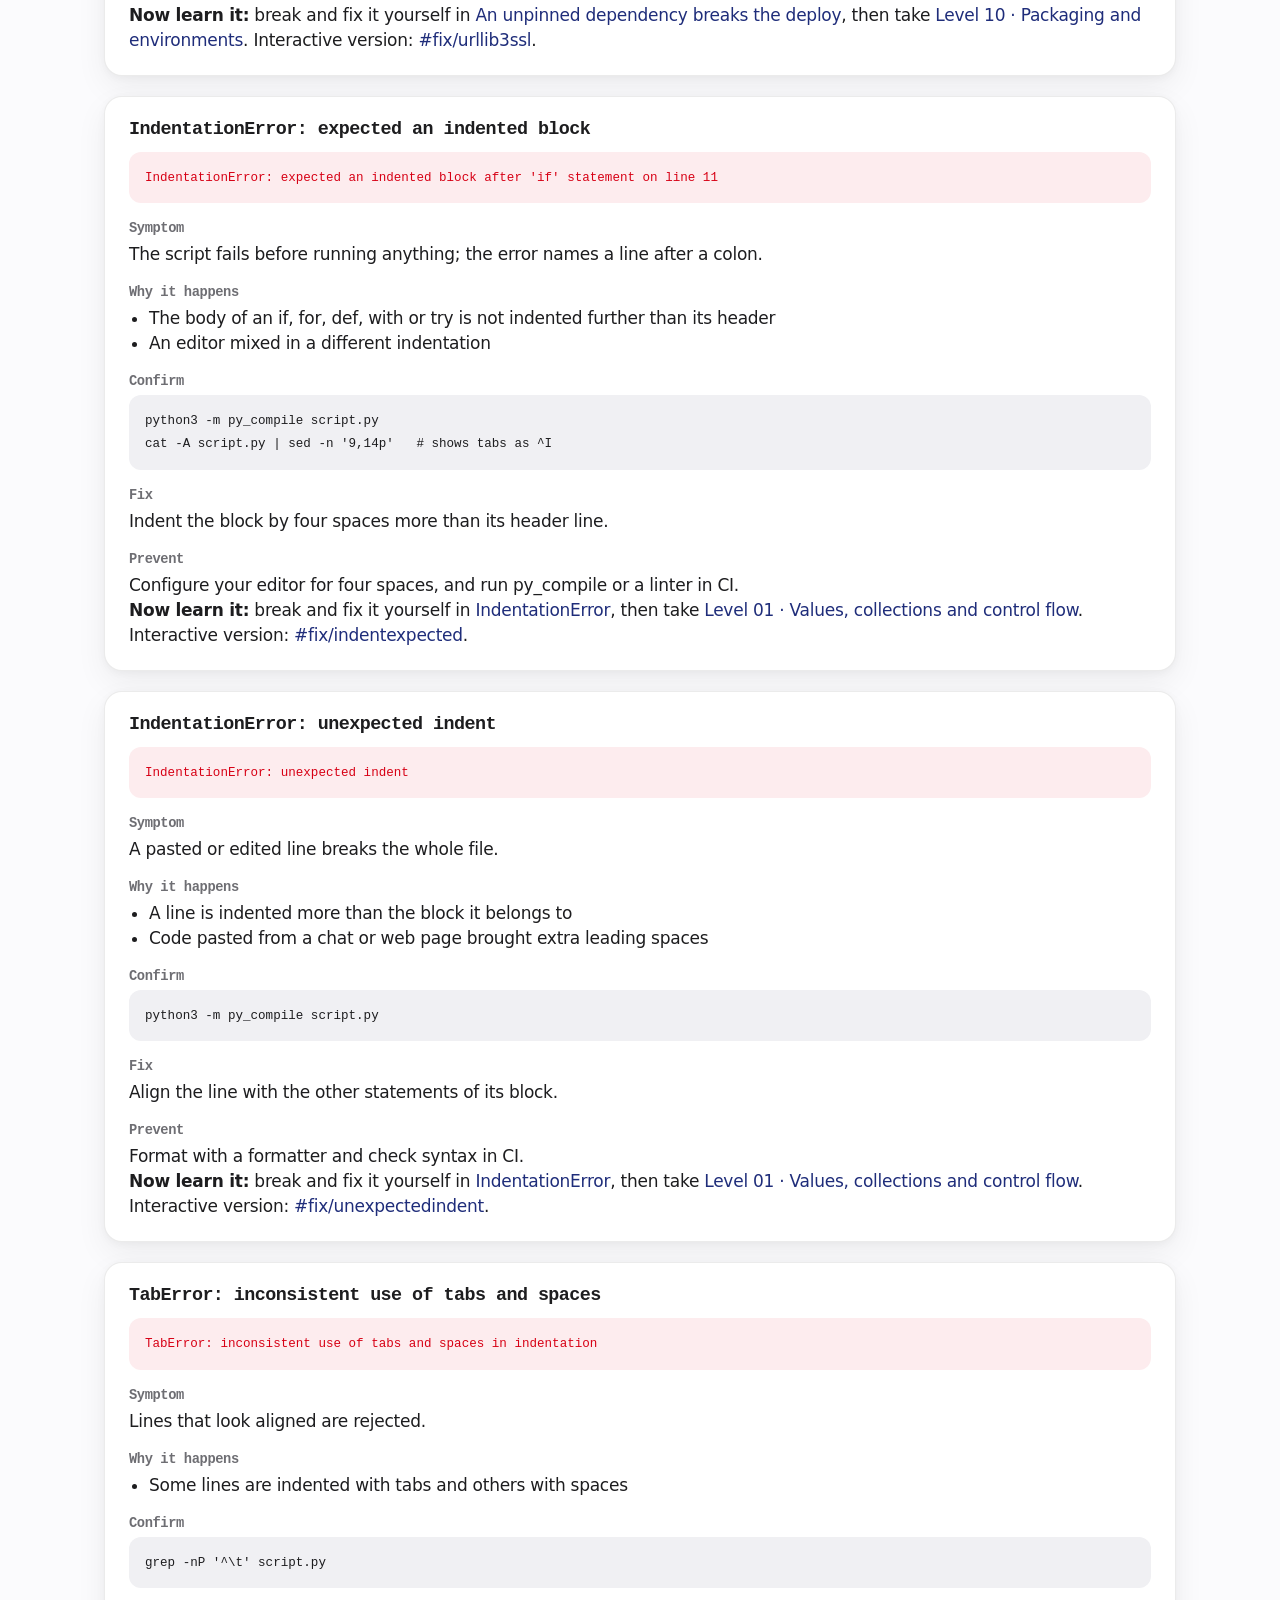
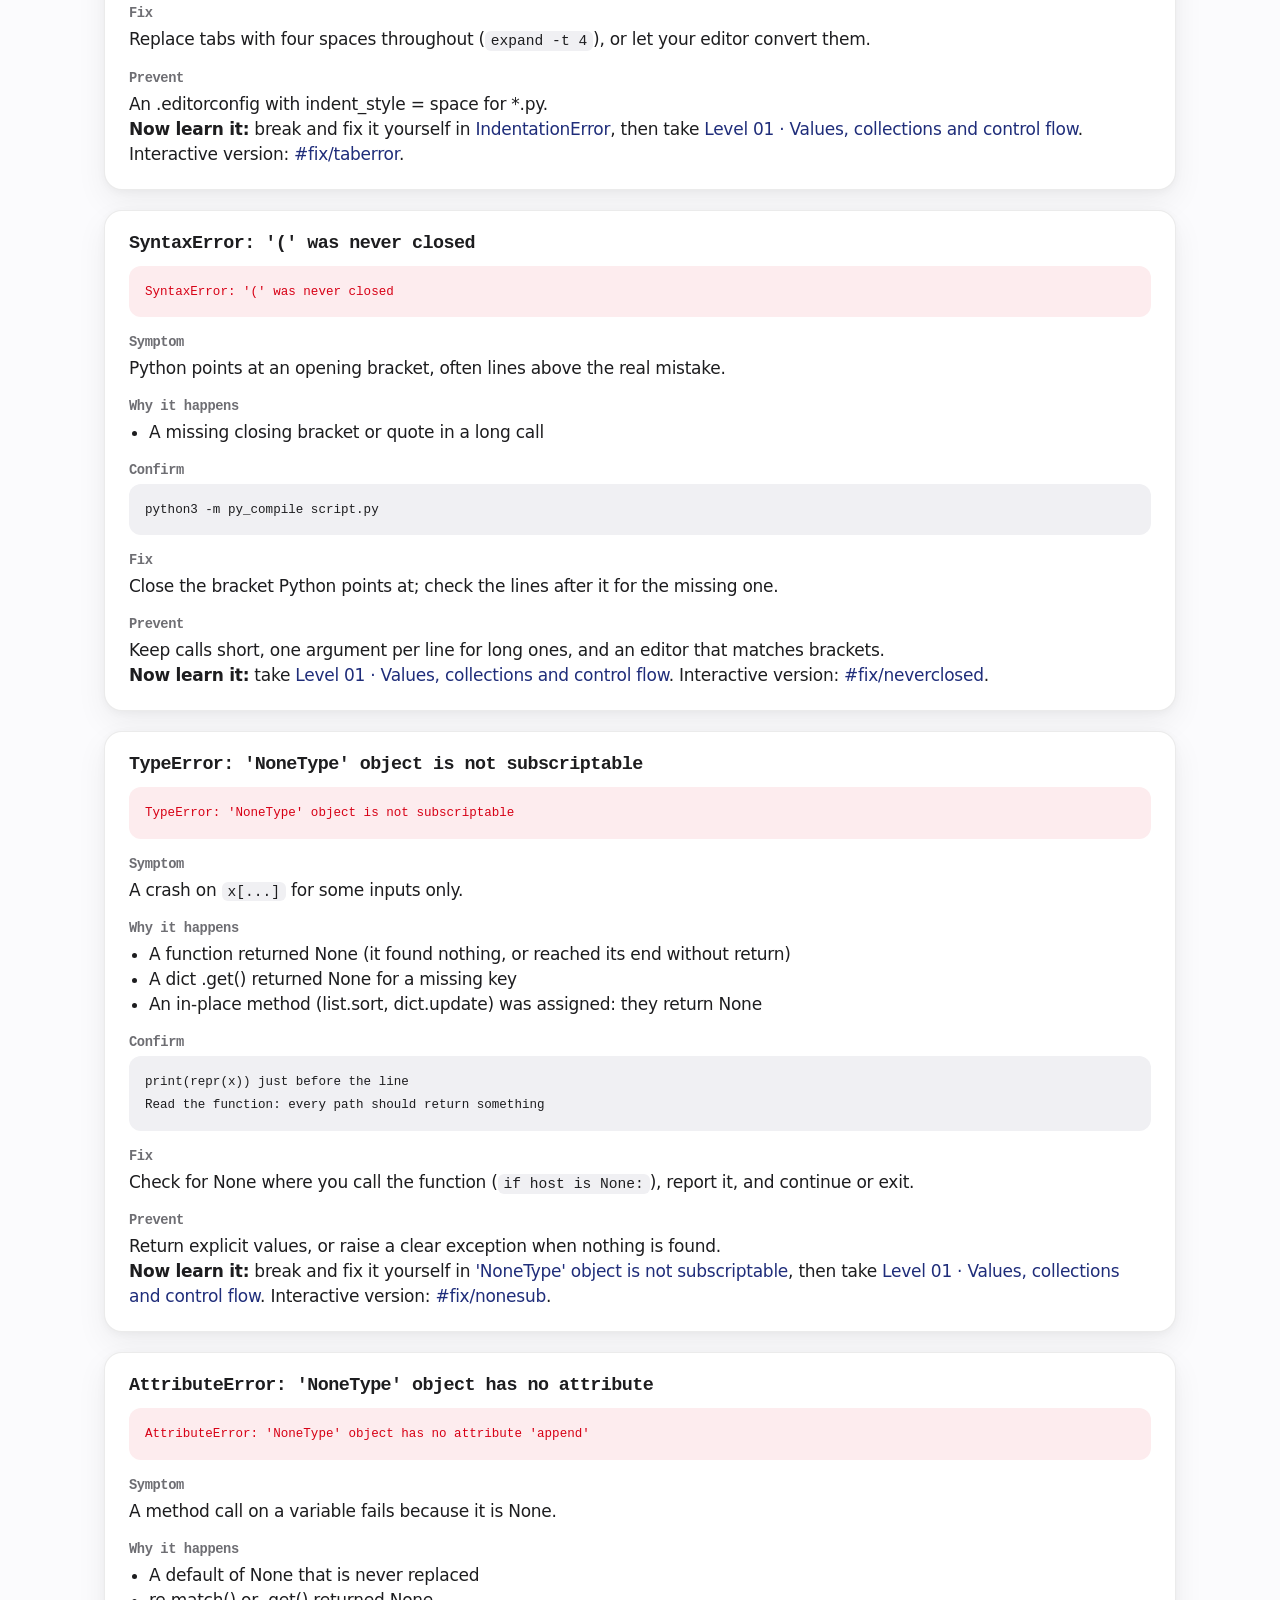
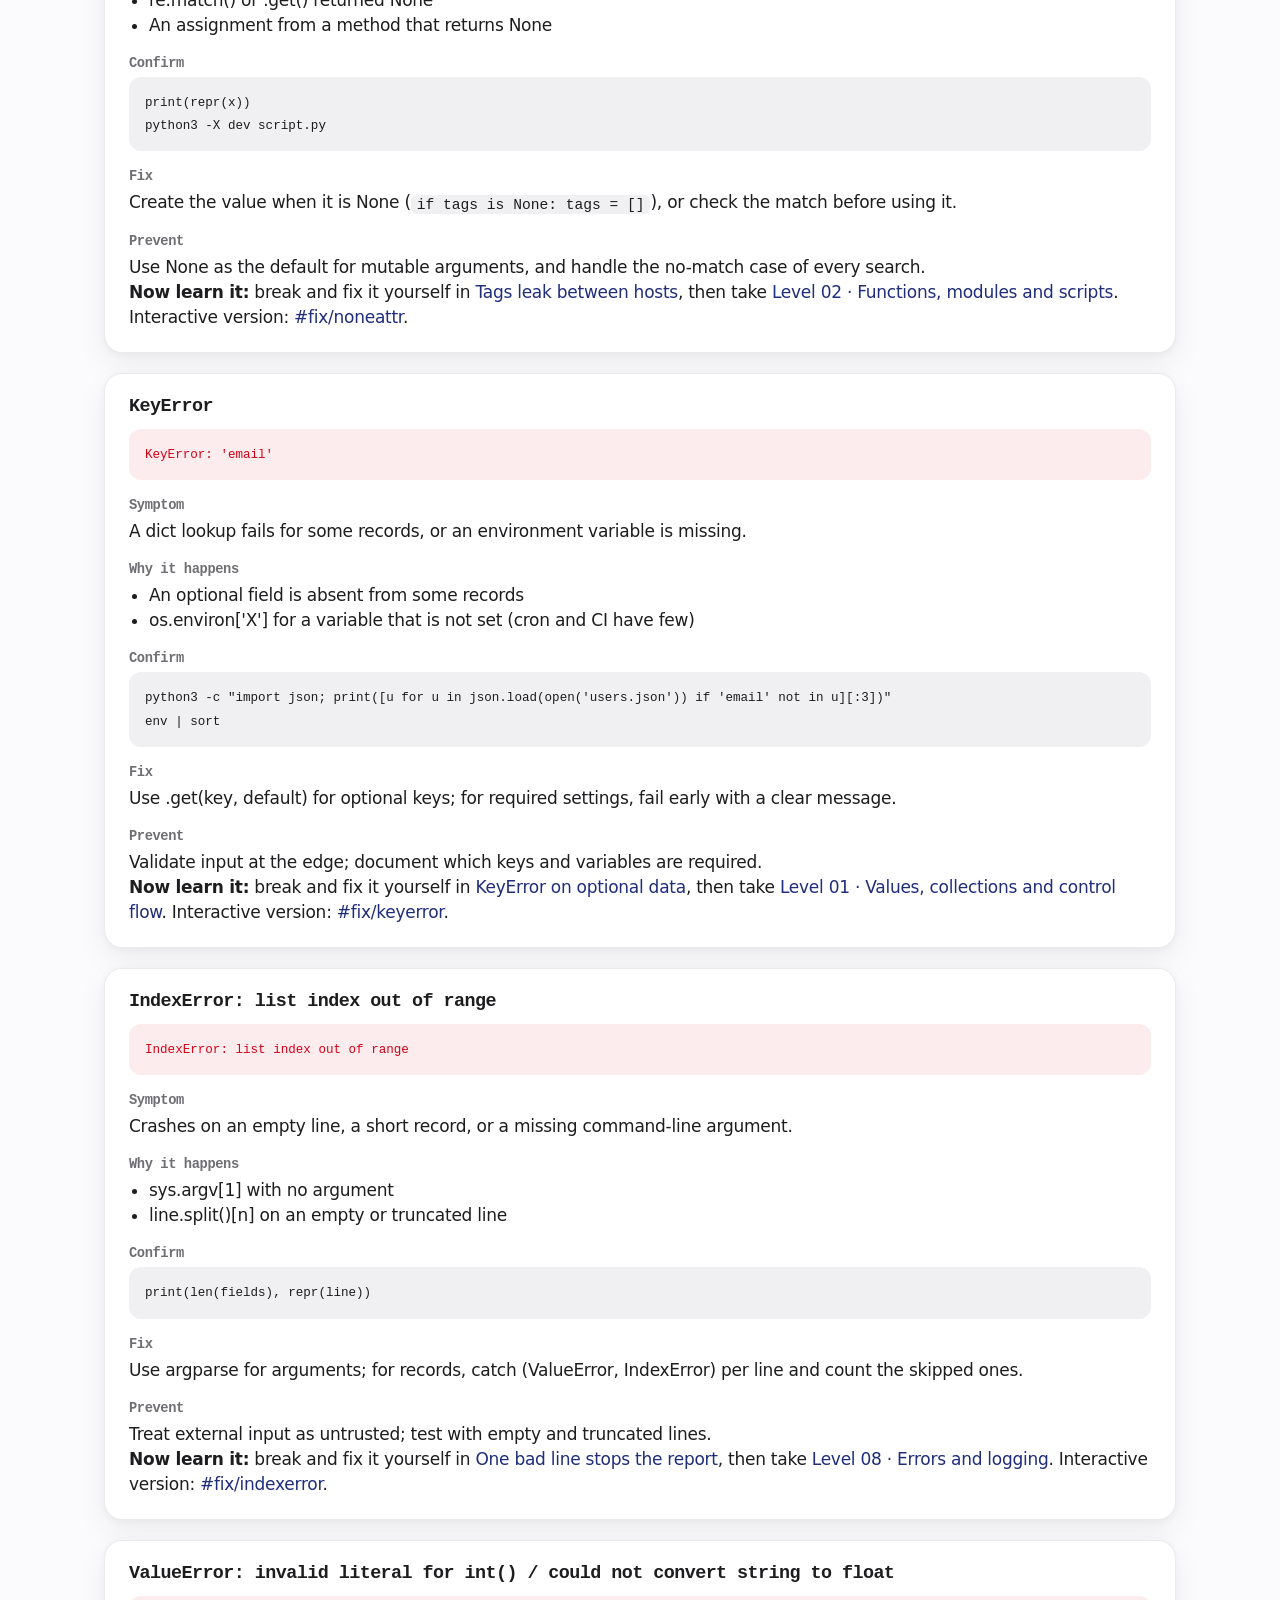
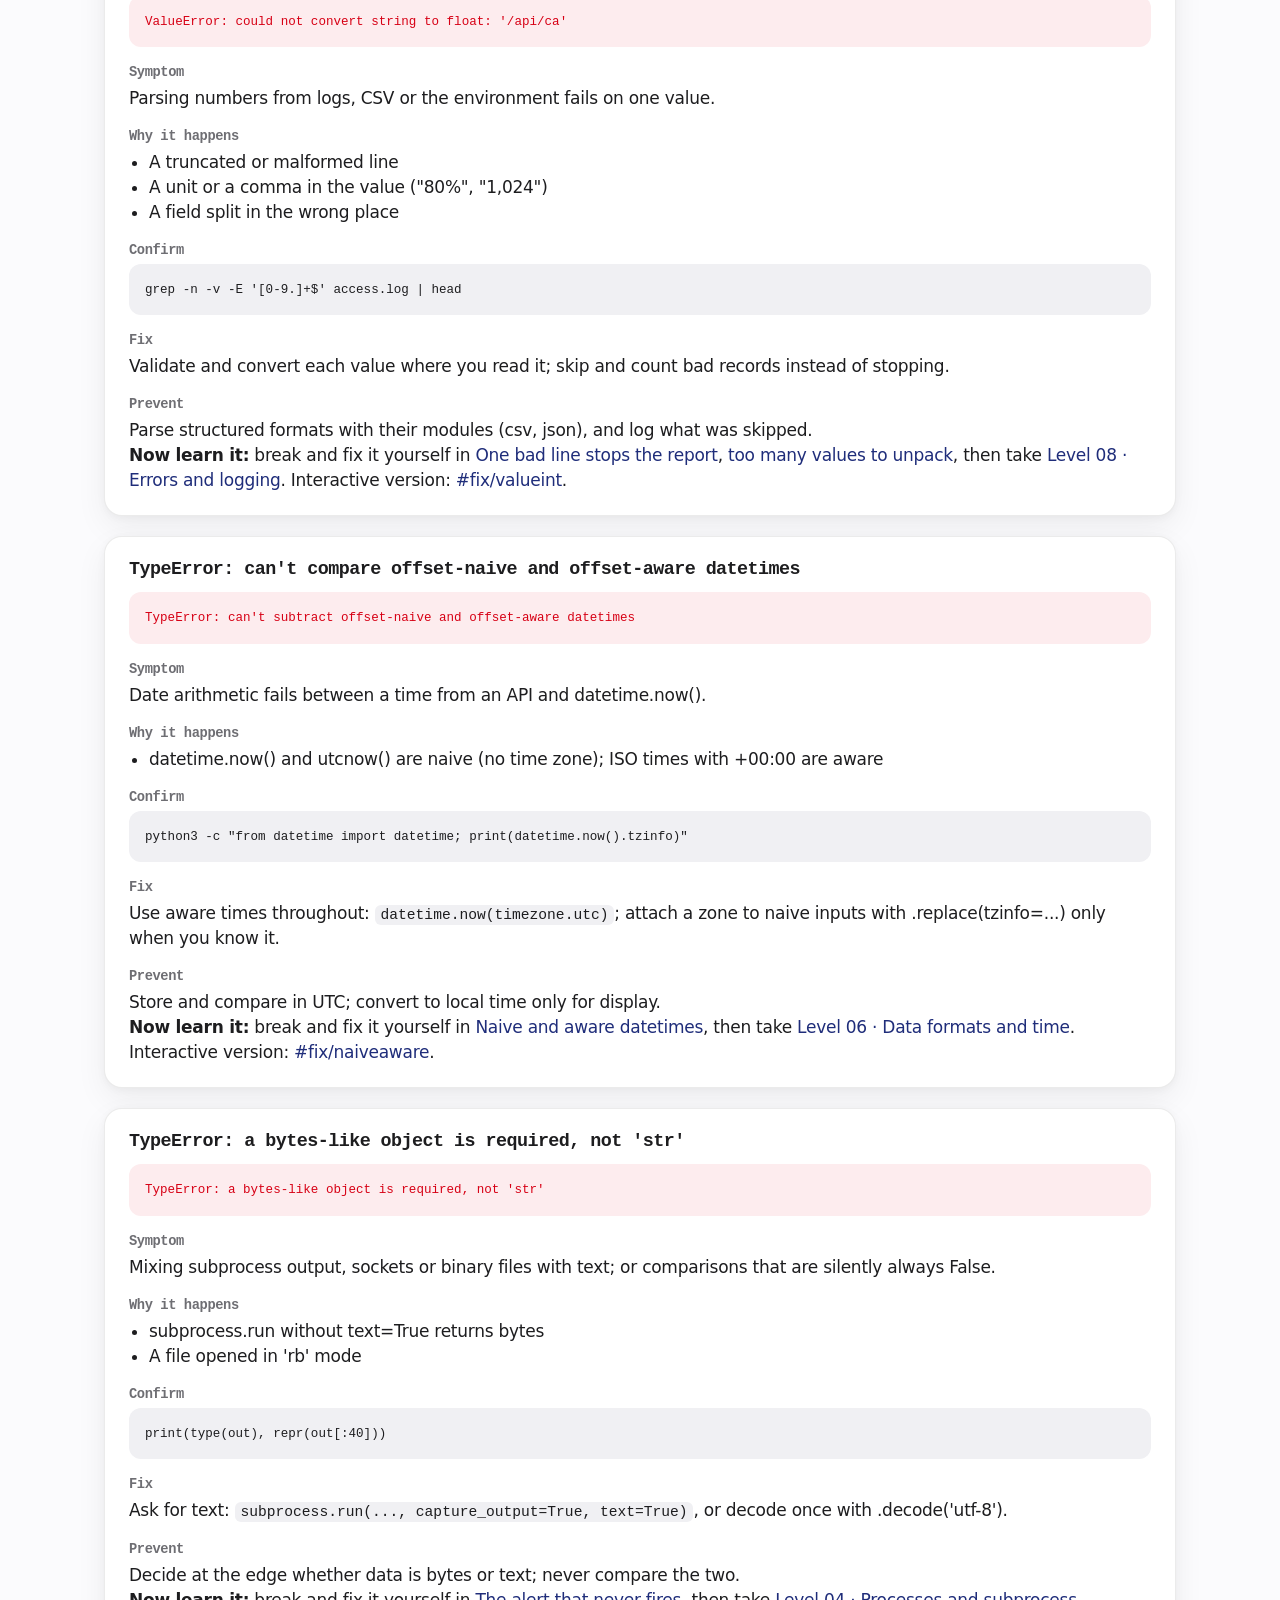
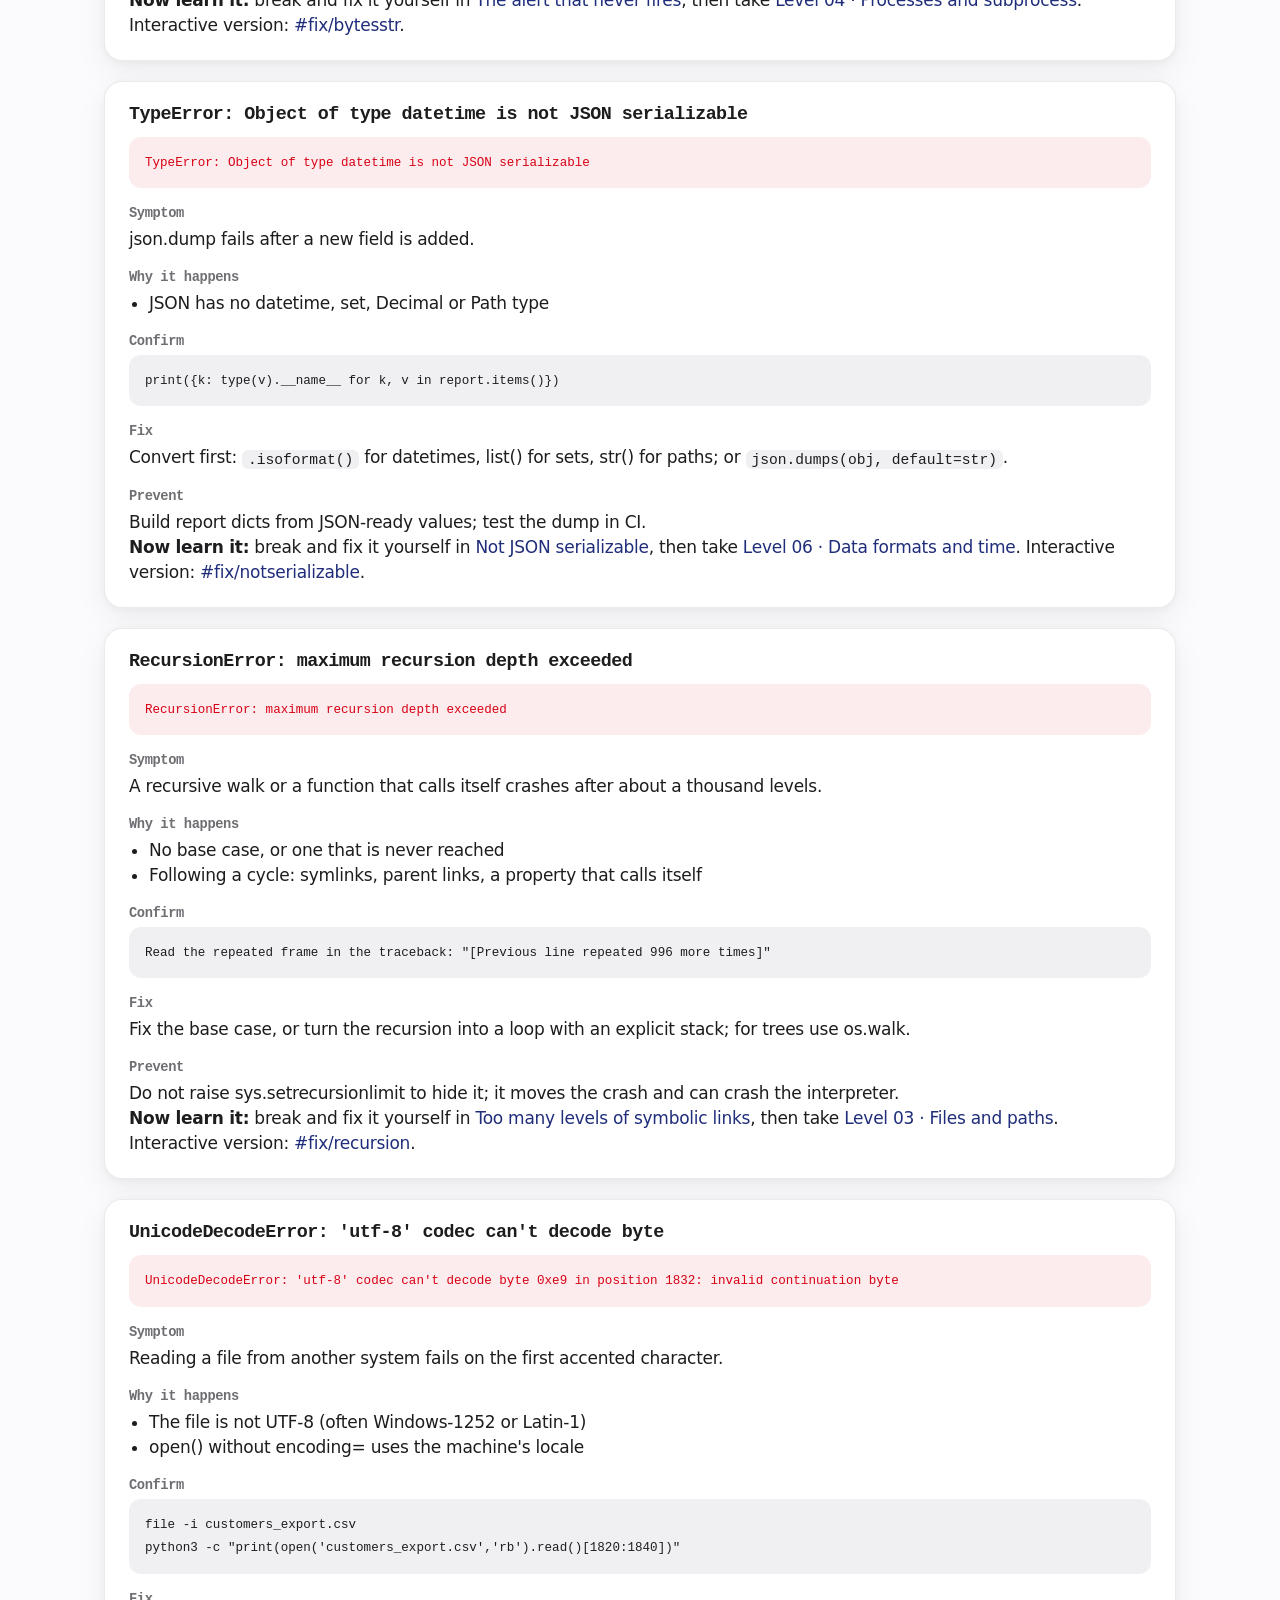
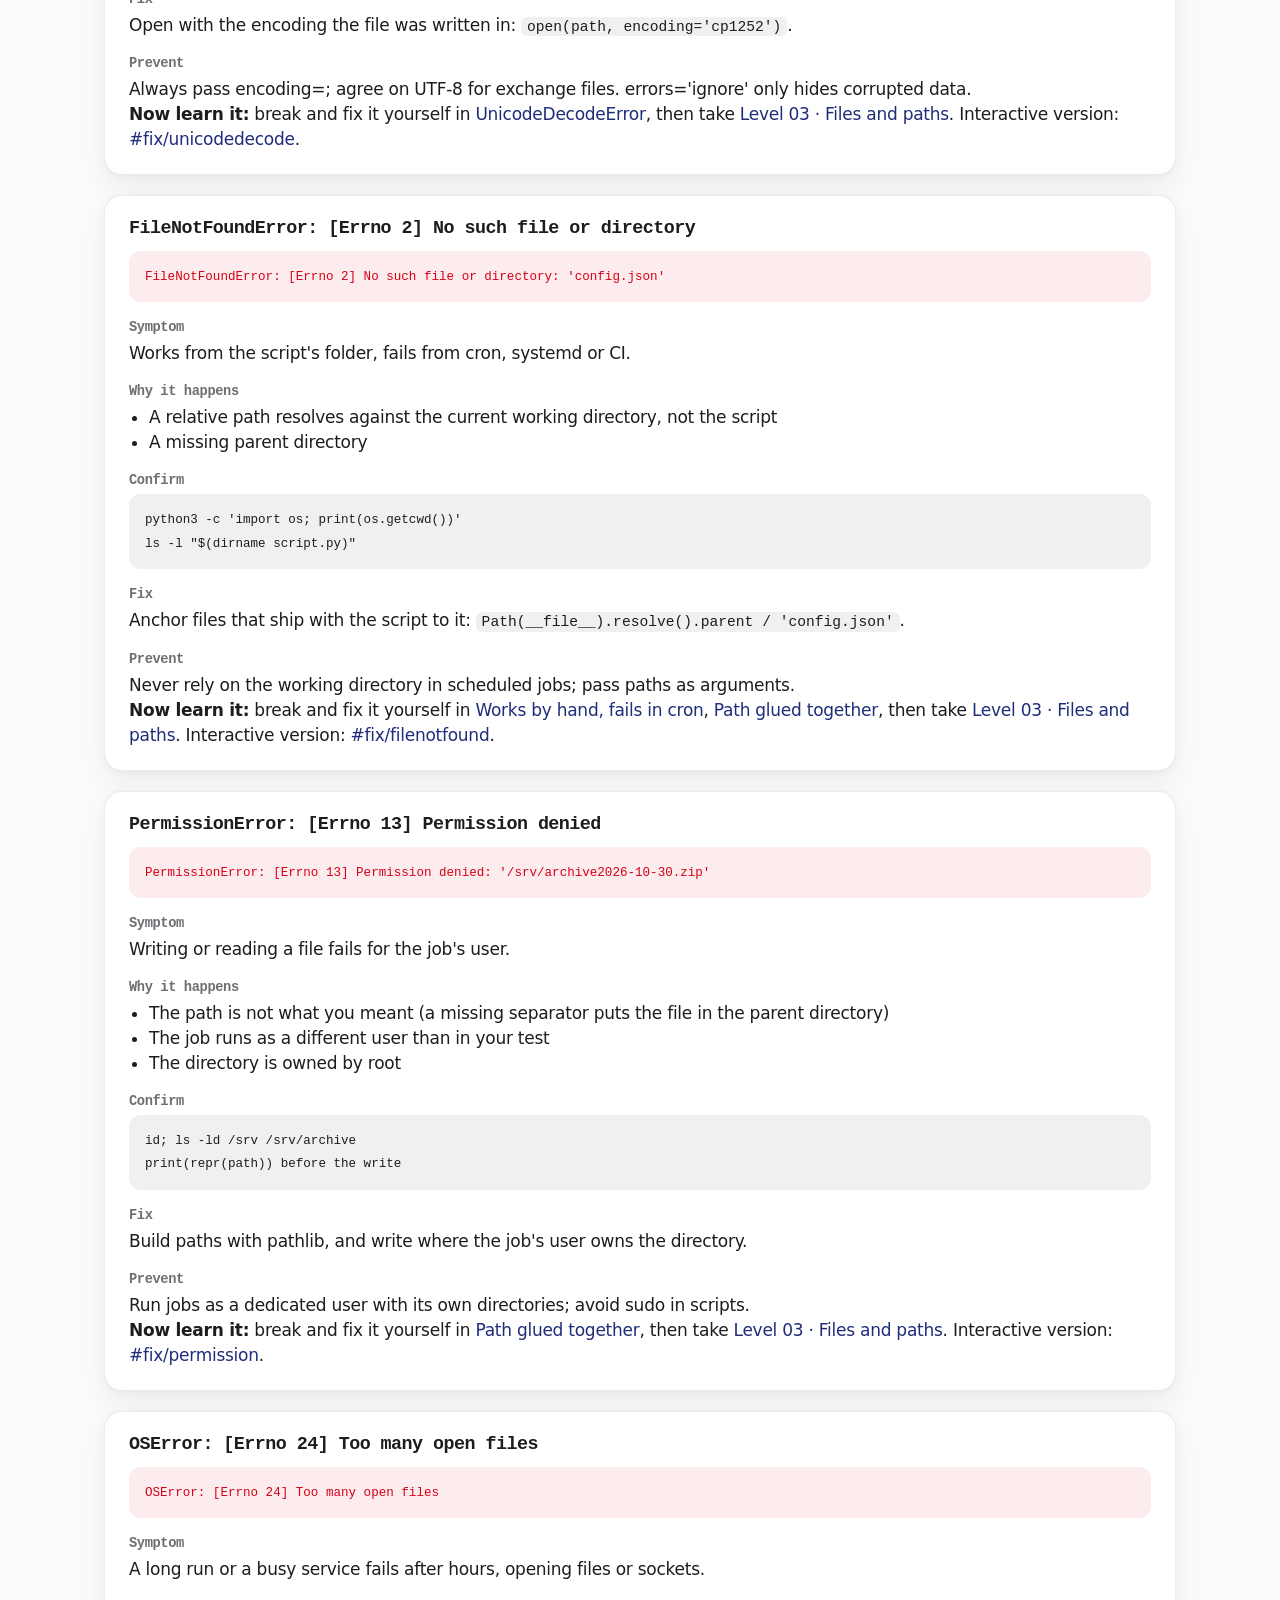
==== commit 18b82dac: "Teach the AWS and personal-data scripts on the site The new scripts need the same teaching as the st" ====
--- a/site/problems.html
+++ b/site/problems.html
@@ -7,7 +7,7 @@
   <meta name="description" content="Common Python errors in automation scripts, each with the exact error text, its cause, how to confirm it, the fix and how to prevent it: ModuleNotFoundError, ImportError, error, ERROR, source, Activate.ps1 cannot be loaded because running scripts is disabled and more.">
   <meta property="og:type" content="article">
   <meta property="og:title" content="Python errors and fixes for DevOps">
-  <meta property="og:description" content="37 common Python errors in automation, with cause, fix and prevention.">
+  <meta property="og:description" content="52 common Python errors in automation, with cause, fix and prevention.">
   <meta property="og:url" content="https://sandeepkomal.github.io/python_scripts/problems.html">
   <link rel="canonical" href="https://sandeepkomal.github.io/python_scripts/problems.html">
   <title>Python errors and fixes for DevOps</title>
@@ -18,7 +18,7 @@
   <main class="wrap problems">
     <p><a href="index.html">DevOps Nimbus · Python for DevOps</a></p>
     <h1>Python errors and fixes for DevOps</h1>
-    <p class="lede">37 errors that automation scripts meet, each with the exact message, why it happens, how to confirm it, the fix and how to prevent it. Then learn it for good: break and fix each one yourself in the <a href="index.html#pg">browser playground</a>. Generated from the site's troubleshooting reference.</p>
+    <p class="lede">52 errors that automation scripts meet, each with the exact message, why it happens, how to confirm it, the fix and how to prevent it. Then learn it for good: break and fix each one yourself in the <a href="index.html#pg">browser playground</a>. Generated from the site's troubleshooting reference.</p>
     <nav class="card" aria-label="Problems">
       <h2>Install and import</h2>
       <ul>
@@ -75,6 +75,27 @@
         <li><a href="#neverawaited">RuntimeWarning: coroutine was never awaited</a></li>
         <li><a href="#distutilsgone">ModuleNotFoundError: No module named 'distutils'</a></li>
       </ul>
+      <h2>AWS and boto3</h2>
+      <ul>
+        <li><a href="#awsnocreds">NoCredentialsError: Unable to locate credentials</a></li>
+        <li><a href="#awsnoregion">NoRegionError: You must specify a region.</a></li>
+        <li><a href="#awsexpired">ExpiredToken: The security token included in the request is expired</a></li>
+        <li><a href="#awsbadkey">InvalidClientTokenId or SignatureDoesNotMatch</a></li>
+        <li><a href="#awsdenied">AccessDenied or UnauthorizedOperation</a></li>
+        <li><a href="#awsthrottle">Throttling: Rate exceeded (reached max retries)</a></li>
+        <li><a href="#awsendpoint">EndpointConnectionError: Could not connect to the endpoint URL</a></li>
+        <li><a href="#awsparam">ParamValidationError: Parameter validation failed</a></li>
+        <li><a href="#dryrunop">DryRunOperation: Request would have succeeded, but DryRun flag is set.</a></li>
+        <li><a href="#awspaging">Only the first page: exactly 1,000 S3 objects, or one page of a describe call</a></li>
+        <li><a href="#awswaiter">WaiterError: Waiter InstanceStopped failed: Max attempts exceeded</a></li>
+      </ul>
+      <h2>Personal data (DPDP)</h2>
+      <ul>
+        <li><a href="#piiinlogs">Personal data in logs: Aadhaar, phone numbers or emails in application output</a></li>
+        <li><a href="#unencryptedbackup">Unencrypted backups or snapshots of personal data</a></li>
+        <li><a href="#noretention">No retention limit: personal data kept for ever</a></li>
+        <li><a href="#prodtestdata">Production personal data copied into test or staging</a></li>
+      </ul>
     </nav>
     <section class="card fix" id="modulenotfound">
       <h2>ModuleNotFoundError: No module named 'requests'</h2>
@@ -774,6 +795,317 @@
       <h3>Prevent</h3>
       <p>Run tests with deprecation warnings as errors before upgrading.</p>
       <p><strong>Now learn it:</strong> break and fix it yourself in <a href="index.html#play/distutils">No module named 'distutils'</a>, then take <a href="index.html#path/13">Level 13 · Boss level: the night shift</a>. Interactive version: <a href="index.html#fix/distutilsgone">#fix/distutilsgone</a>.</p>
+    </section>
+    <section class="card fix" id="awsnocreds">
+      <h2>NoCredentialsError: Unable to locate credentials</h2>
+      <pre class="err-text"><code>botocore.exceptions.NoCredentialsError: Unable to locate credentials</code></pre>
+      <h3>Symptom</h3>
+      <p>A boto3 script works on your laptop and fails in cron, a container, CI or on a new server, before any request is sent.</p>
+      <h3>Why it happens</h3>
+      <ul>
+        <li>Nothing in the credential chain is set for this process: no AWS_* variables, no profile in ~/.aws, no SSO session, no role</li>
+        <li>cron, systemd and sudo run with another HOME or a clean environment, so ~/.aws and your exported variables are not there</li>
+        <li>A container on EC2 cannot reach the instance metadata service: IMDSv2 with a hop limit of 1 stops one network hop short of the container</li>
+        <li>The task or pod has no role attached (ECS task role, EKS IRSA or Pod Identity)</li>
+      </ul>
+      <h3>Confirm</h3>
+      <pre><code>aws configure list   # where each setting comes from; keys shown masked
+aws sts get-caller-identity
+env | grep -o '^AWS_[A-Z_]*'   # which AWS variables are set, without their values
+aws ec2 describe-instances --instance-ids &quot;$INSTANCE_ID&quot; --query 'Reservations[].Instances[].MetadataOptions'</code></pre>
+      <h3>Fix</h3>
+      <p>Give the process an identity the standard way: a role on the instance, task or pod (best), <code>--profile</code> or AWS_PROFILE with that user's HOME, or <code>aws sso login</code>. In containers on EC2, raise the IMDSv2 hop limit to 2. Never paste keys into the script.</p>
+      <h3>Prevent</h3>
+      <p>Run automation with roles, not long-lived keys; test a new job with the same user and environment cron will use; make credential errors exit 2 with one clear line (<code>awskit.run</code>).</p>
+      <p><strong>Now learn it:</strong> take <a href="index.html#path/14">Level 14 · boto3: credentials, regions and errors</a>. Interactive version: <a href="index.html#fix/awsnocreds">#fix/awsnocreds</a>.</p>
+    </section>
+    <section class="card fix" id="awsnoregion">
+      <h2>NoRegionError: You must specify a region.</h2>
+      <pre class="err-text"><code>botocore.exceptions.NoRegionError: You must specify a region.</code></pre>
+      <h3>Symptom</h3>
+      <p><code>boto3.client(&quot;ec2&quot;)</code> fails as soon as it is created, under cron or in a fresh container, but works in your shell.</p>
+      <h3>Why it happens</h3>
+      <ul>
+        <li>No region_name in the code, and no AWS_REGION or AWS_DEFAULT_REGION in this environment</li>
+        <li>The region was exported in ~/.bashrc, which cron does not read</li>
+        <li>The profile in ~/.aws/config has no region line, or a different profile is used</li>
+      </ul>
+      <h3>Confirm</h3>
+      <pre><code>aws configure get region
+env | grep -E '^AWS_(DEFAULT_)?REGION='
+python3 -c 'import boto3; print(boto3.Session().region_name)'</code></pre>
+      <h3>Fix</h3>
+      <p>Pass the region explicitly (<code>boto3.client(&quot;ec2&quot;, region_name=args.region)</code>), or set AWS_REGION where the job is defined. For every region, list them with <code>describe_regions</code> and create one client per region.</p>
+      <h3>Prevent</h3>
+      <p>Give every script a --region option (and --all-regions), and fail with exit 2 and a clear message when none is set.</p>
+      <p><strong>Now learn it:</strong> break and fix it yourself in <a href="index.html#play/awsregion">NoRegionError under cron</a>, then take <a href="index.html#path/14">Level 14 · boto3: credentials, regions and errors</a>. Interactive version: <a href="index.html#fix/awsnoregion">#fix/awsnoregion</a>.</p>
+    </section>
+    <section class="card fix" id="awsexpired">
+      <h2>ExpiredToken: The security token included in the request is expired</h2>
+      <pre class="err-text"><code>botocore.exceptions.ClientError: An error occurred (ExpiredToken) when calling the GetCallerIdentity operation: The security token included in the request is expired</code></pre>
+      <h3>Symptom</h3>
+      <p>A long job or a script run from an old terminal fails part-way through; the same command works after logging in again. SSO users may see <code>Error when retrieving token from sso: Token has expired and refresh failed</code>.</p>
+      <h3>Why it happens</h3>
+      <ul>
+        <li>Temporary credentials (SSO, assume-role, MFA sessions) expire at the end of their session, often after an hour</li>
+        <li>Old AWS_ACCESS_KEY_ID, AWS_SECRET_ACCESS_KEY and AWS_SESSION_TOKEN values left in the environment win over the refreshed profile</li>
+        <li>A job longer than the role's maximum session duration</li>
+      </ul>
+      <h3>Confirm</h3>
+      <pre><code>aws sts get-caller-identity
+env | grep -o '^AWS_[A-Z_]*'
+aws configure list</code></pre>
+      <h3>Fix</h3>
+      <p>Refresh: <code>aws sso login --profile &lt;name&gt;</code>, or assume the role again; unset stale AWS_* variables so the profile is used. Profiles that assume a role (<code>role_arn</code> with <code>source_profile</code>) are refreshed by botocore automatically.</p>
+      <h3>Prevent</h3>
+      <p>Use profiles or instance roles instead of exported keys, so botocore refreshes them; split very long jobs or raise the role's maximum session duration.</p>
+      <p><strong>Now learn it:</strong> take <a href="index.html#path/14">Level 14 · boto3: credentials, regions and errors</a>. Interactive version: <a href="index.html#fix/awsexpired">#fix/awsexpired</a>.</p>
+    </section>
+    <section class="card fix" id="awsbadkey">
+      <h2>InvalidClientTokenId or SignatureDoesNotMatch</h2>
+      <pre class="err-text"><code>botocore.exceptions.ClientError: An error occurred (InvalidClientTokenId) when calling the GetCallerIdentity operation: The security token included in the request is invalid.</code></pre>
+      <h3>Symptom</h3>
+      <p>Every call fails at once, often right after rotating a key, copying credentials, or switching accounts. With SignatureDoesNotMatch: &quot;The request signature we calculated does not match the signature you provided. Check your AWS Secret Access Key and signing method.&quot;</p>
+      <h3>Why it happens</h3>
+      <ul>
+        <li>InvalidClientTokenId: the access key was deleted or deactivated, belongs to another partition, or is a temporary (ASIA...) key used without its session token</li>
+        <li>SignatureDoesNotMatch: the secret key is wrong, or was copied with a space or a line break</li>
+        <li>Stale AWS_* variables in the environment override the profile you meant</li>
+        <li>The region is not enabled for the account (EC2 answers AuthFailure); a skewed clock gives &quot;Signature expired&quot; instead</li>
+      </ul>
+      <h3>Confirm</h3>
+      <pre><code>aws configure list
+aws sts get-caller-identity
+aws iam list-access-keys --user-name &quot;$USER_NAME&quot;   # from a working identity: is the key Active?
+date -u   # compare with the real time</code></pre>
+      <h3>Fix</h3>
+      <p>Use one source of credentials: unset the AWS_* variables or fix the profile; replace a deleted key; pass the session token with temporary keys; sync the clock (chrony or systemd-timesyncd).</p>
+      <h3>Prevent</h3>
+      <p>Prefer roles and SSO to static keys; when a key must exist, rotate it with a check (<code>get-caller-identity</code>) before deleting the old one.</p>
+      <p><strong>Now learn it:</strong> take <a href="index.html#path/14">Level 14 · boto3: credentials, regions and errors</a>. Interactive version: <a href="index.html#fix/awsbadkey">#fix/awsbadkey</a>.</p>
+    </section>
+    <section class="card fix" id="awsdenied">
+      <h2>AccessDenied or UnauthorizedOperation</h2>
+      <pre class="err-text"><code>botocore.exceptions.ClientError: An error occurred (UnauthorizedOperation) when calling the StopInstances operation: You are not authorized to perform this operation. User: arn:aws:sts::111122223333:assumed-role/ops-scheduler/cron is not authorized to perform: ec2:StopInstances on resource: arn:aws:ec2:eu-west-1:111122223333:instance/i-0abc123 because no identity-based policy allows the ec2:StopInstances action. Encoded authorization failure message: ...</code></pre>
+      <h3>Symptom</h3>
+      <p>Credentials work (get-caller-identity succeeds), but one operation, one region or one resource is refused.</p>
+      <h3>Why it happens</h3>
+      <ul>
+        <li>The identity's policies do not allow this action, or not on this resource or under this condition (a tag, a region)</li>
+        <li>A service control policy, a permission boundary or a session policy denies it</li>
+        <li>A resource policy denies it: an S3 bucket policy, a KMS key policy (encrypted volumes and buckets need key permissions too)</li>
+        <li>A different identity is used than you think</li>
+      </ul>
+      <h3>Confirm</h3>
+      <pre><code>aws sts get-caller-identity
+aws sts decode-authorization-message --encoded-message &quot;$MSG&quot; --query DecodedMessage --output text   # EC2's encoded message
+aws iam simulate-principal-policy --policy-source-arn &quot;$ROLE_ARN&quot; --action-names ec2:StopInstances
+CloudTrail: the event's errorCode and errorMessage</code></pre>
+      <h3>Fix</h3>
+      <p>Grant exactly the missing action on the resources it needs (each script's header lists its minimum policy), or fix the SCP, boundary, bucket or key policy that denies it.</p>
+      <h3>Prevent</h3>
+      <p>Start from the documented least-privilege policy, dry-run (DryRun=True) before the run that matters, and handle one denied region without stopping the rest.</p>
+      <p><strong>Now learn it:</strong> break and fix it yourself in <a href="index.html#play/awsdryrun">A clean-up with no dry run</a>, then take <a href="index.html#path/14">Level 14 · boto3: credentials, regions and errors</a>. Interactive version: <a href="index.html#fix/awsdenied">#fix/awsdenied</a>.</p>
+    </section>
+    <section class="card fix" id="awsthrottle">
+      <h2>Throttling: Rate exceeded (reached max retries)</h2>
+      <pre class="err-text"><code>botocore.exceptions.ClientError: An error occurred (Throttling) when calling the GetMetricStatistics operation (reached max retries: 4): Rate exceeded</code></pre>
+      <h3>Symptom</h3>
+      <p>A script that calls AWS many times, often from a thread pool or several jobs at once, fails part-way. EC2 calls it RequestLimitExceeded, DynamoDB ProvisionedThroughputExceededException, S3 SlowDown.</p>
+      <h3>Why it happens</h3>
+      <ul>
+        <li>Too many requests per second for the account, region and API: limits are shared by every job using them</li>
+        <li>The default (legacy) retry mode gives up after four retries</li>
+        <li>Many threads each retrying on their own make the burst worse</li>
+      </ul>
+      <h3>Confirm</h3>
+      <pre><code>grep -c 'reached max retries' job.log
+CloudTrail: events with errorCode Throttling or RequestLimitExceeded at that time
+aws service-quotas list-service-quotas --service-code ec2 --query 'Quotas[].QuotaName' | head</code></pre>
+      <h3>Fix</h3>
+      <p>Create the client with <code>Config(retries={&quot;mode&quot;: &quot;adaptive&quot;, &quot;max_attempts&quot;: 10})</code>: exponential backoff with jitter, and adaptive mode also slows the client down when throttled. Share one client between threads and keep the pool small.</p>
+      <h3>Prevent</h3>
+      <p>Retries configured on every client, fewer and bigger calls (paginators, filters, batch APIs), and jobs spread out in time instead of all at minute 0.</p>
+      <p><strong>Now learn it:</strong> break and fix it yourself in <a href="index.html#play/awsretry">Throttling: reached max retries</a>, then take <a href="index.html#path/15">Level 15 · Inventory and audits at scale</a>. Interactive version: <a href="index.html#fix/awsthrottle">#fix/awsthrottle</a>.</p>
+    </section>
+    <section class="card fix" id="awsendpoint">
+      <h2>EndpointConnectionError: Could not connect to the endpoint URL</h2>
+      <pre class="err-text"><code>botocore.exceptions.EndpointConnectionError: Could not connect to the endpoint URL: &quot;https://ec2.eu-centrl-1.amazonaws.com/&quot;</code></pre>
+      <h3>Symptom</h3>
+      <p>Calls fail without any AWS error code, after a pause; sometimes only on one server or in one subnet.</p>
+      <h3>Why it happens</h3>
+      <ul>
+        <li>A misspelt or non-existent region name (the host name does not resolve)</li>
+        <li>The server has no route to AWS: a private subnet with no NAT gateway and no VPC endpoint for that service</li>
+        <li>A proxy is required (HTTPS_PROXY) or is set but unreachable; a firewall blocks port 443</li>
+        <li>The service is not offered in that region</li>
+      </ul>
+      <h3>Confirm</h3>
+      <pre><code>python3 -c &quot;import socket; print(socket.getaddrinfo('ec2.eu-west-1.amazonaws.com', 443)[0][4])&quot;
+curl -sS -o /dev/null -w '%{http_code}\n' https://sts.eu-west-1.amazonaws.com/
+env | grep -i -o '^[a-z_]*proxy'</code></pre>
+      <h3>Fix</h3>
+      <p>Correct the region; add a NAT gateway or interface VPC endpoints for the services the job calls; set HTTPS_PROXY (and NO_PROXY for 169.254.169.254) where a proxy is required.</p>
+      <h3>Prevent</h3>
+      <p>Validate --region against <code>describe_regions</code>, set connect and read timeouts in Config, and test new subnets with a one-line <code>aws sts get-caller-identity</code>.</p>
+      <p><strong>Now learn it:</strong> take <a href="index.html#path/14">Level 14 · boto3: credentials, regions and errors</a>. Interactive version: <a href="index.html#fix/awsendpoint">#fix/awsendpoint</a>.</p>
+    </section>
+    <section class="card fix" id="awsparam">
+      <h2>ParamValidationError: Parameter validation failed</h2>
+      <pre class="err-text"><code>botocore.exceptions.ParamValidationError: Parameter validation failed:
+Invalid type for parameter MaxResults, value: 50, type: &lt;class 'str'&gt;, valid types: &lt;class 'int'&gt;</code></pre>
+      <h3>Symptom</h3>
+      <p>The call fails immediately, before anything is sent to AWS; nothing in CloudTrail.</p>
+      <h3>Why it happens</h3>
+      <ul>
+        <li>A value from argparse or the environment is still a string where the API wants a number or a list</li>
+        <li>A required parameter is missing: <code>Missing required parameter in input: &quot;Bucket&quot;</code></li>
+        <li>A parameter name in Python style instead of the API's: <code>Unknown parameter in input: &quot;instance_ids&quot;, must be one of: InstanceIds, ...</code></li>
+      </ul>
+      <h3>Confirm</h3>
+      <pre><code>python3 -c &quot;import boto3; m = boto3.client('ec2', region_name='eu-west-1').meta.service_model; print(list(m.operation_model('StopInstances').input_shape.members))&quot;
+aws ec2 stop-instances help</code></pre>
+      <h3>Fix</h3>
+      <p>Convert values once where you read them (<code>type=int</code> in argparse), use the API's exact parameter names (InstanceIds, not instance_ids), and pass lists where the API takes lists.</p>
+      <h3>Prevent</h3>
+      <p>Unit tests with botocore's Stubber: it validates every request against the API model, without the network.</p>
+      <p><strong>Now learn it:</strong> take <a href="index.html#path/15">Level 15 · Inventory and audits at scale</a>. Interactive version: <a href="index.html#fix/awsparam">#fix/awsparam</a>.</p>
+    </section>
+    <section class="card fix" id="dryrunop">
+      <h2>DryRunOperation: Request would have succeeded, but DryRun flag is set.</h2>
+      <pre class="err-text"><code>botocore.exceptions.ClientError: An error occurred (DryRunOperation) when calling the StopInstances operation: Request would have succeeded, but DryRun flag is set.</code></pre>
+      <h3>Symptom</h3>
+      <p>A script that passes DryRun=True to an EC2 call crashes with a traceback, although the message says the call would have worked.</p>
+      <h3>Why it happens</h3>
+      <ul>
+        <li>EC2 answers every dry run with an error: DryRunOperation when the call would succeed, UnauthorizedOperation when it would be refused</li>
+        <li>The script calls with DryRun=True but does not catch ClientError</li>
+      </ul>
+      <h3>Confirm</h3>
+      <pre><code>aws ec2 stop-instances --instance-ids &quot;$ID&quot; --dry-run   # the CLI prints the same message</code></pre>
+      <h3>Fix</h3>
+      <p>Catch ClientError and look at <code>e.response[&quot;Error&quot;][&quot;Code&quot;]</code>: DryRunOperation means it would succeed (report &quot;would stop&quot;); re-raise or report anything else.</p>
+      <h3>Prevent</h3>
+      <p>Keep one helper for it (<code>awskit.dry_run</code>), make the dry run the default and real changes need <code>--apply</code>.</p>
+      <p><strong>Now learn it:</strong> break and fix it yourself in <a href="index.html#play/awsdryrun">A clean-up with no dry run</a>, then take <a href="index.html#path/16">Level 16 · Changing AWS safely</a>. Interactive version: <a href="index.html#fix/dryrunop">#fix/dryrunop</a>.</p>
+    </section>
+    <section class="card fix" id="awspaging">
+      <h2>Only the first page: exactly 1,000 S3 objects, or one page of a describe call</h2>
+      <pre class="err-text"><code>checked 1000 objects, 12.7 GB   # the bucket holds 48,213</code></pre>
+      <h3>Symptom</h3>
+      <p>A report counts a suspiciously round number (1,000 objects, 50 or 100 items), or misses resources that the console shows. No error is raised.</p>
+      <h3>Why it happens</h3>
+      <ul>
+        <li>List and describe calls return one page at a time; list_objects_v2 returns at most 1,000 keys per call</li>
+        <li>The script never follows NextToken, NextContinuationToken or Marker</li>
+        <li>Asking for a bigger page only works up to the API's cap</li>
+      </ul>
+      <h3>Confirm</h3>
+      <pre><code>aws s3api list-objects-v2 --bucket &quot;$BUCKET&quot; --prefix orders/ --query 'length(Contents)'   # the CLI pages for you
+python3 -c &quot;import boto3; print(boto3.client('s3').can_paginate('list_objects_v2'))&quot;</code></pre>
+      <h3>Fix</h3>
+      <p>Use a paginator for every list call: <code>for page in client.get_paginator(&quot;list_objects_v2&quot;).paginate(Bucket=b): ...</code>, or <code>.search(&quot;Contents[]&quot;)</code> to get the items directly. Note <code>page.get(&quot;Contents&quot;, [])</code>: an empty page has no Contents key.</p>
+      <h3>Prevent</h3>
+      <p>Paginate by default, even where today's data fits in one page; test with Stubber responses that carry a NextToken.</p>
+      <p><strong>Now learn it:</strong> break and fix it yourself in <a href="index.html#play/awspager">Exactly 1,000 objects</a>, then take <a href="index.html#path/15">Level 15 · Inventory and audits at scale</a>. Interactive version: <a href="index.html#fix/awspaging">#fix/awspaging</a>.</p>
+    </section>
+    <section class="card fix" id="awswaiter">
+      <h2>WaiterError: Waiter InstanceStopped failed: Max attempts exceeded</h2>
+      <pre class="err-text"><code>botocore.exceptions.WaiterError: Waiter InstanceStopped failed: Max attempts exceeded</code></pre>
+      <h3>Symptom</h3>
+      <p>A script that waits for instances, snapshots or stacks fails after minutes of waiting; or with &quot;Waiter encountered a terminal failure state&quot; when the resource went somewhere it will never come back from.</p>
+      <h3>Why it happens</h3>
+      <ul>
+        <li>The resource takes longer than the waiter's default (EC2 instance waiters poll every 15 seconds, 40 times: 10 minutes)</li>
+        <li>The resource is stuck (an instance stuck in stopping, a shutdown script that hangs)</li>
+        <li>It reached a failure state: the instance was terminated while you waited for running</li>
+      </ul>
+      <h3>Confirm</h3>
+      <pre><code>aws ec2 describe-instances --instance-ids &quot;$ID&quot; --query 'Reservations[].Instances[].[State.Name,StateTransitionReason]'
+aws ec2 describe-instance-status --instance-ids &quot;$ID&quot; --include-all-instances</code></pre>
+      <h3>Fix</h3>
+      <p>Look at the resource before retrying; if it is just slow, pass <code>WaiterConfig={&quot;Delay&quot;: 15, &quot;MaxAttempts&quot;: 80}</code>; catch WaiterError and report which resource did not get there instead of crashing the whole run.</p>
+      <h3>Prevent</h3>
+      <p>Wait only when the next step needs it, set WaiterConfig deliberately, and treat a timeout as a finding to report.</p>
+      <p><strong>Now learn it:</strong> take <a href="index.html#path/16">Level 16 · Changing AWS safely</a>. Interactive version: <a href="index.html#fix/awswaiter">#fix/awswaiter</a>.</p>
+    </section>
+    <section class="card fix" id="piiinlogs">
+      <h2>Personal data in logs: Aadhaar, phone numbers or emails in application output</h2>
+      <pre class="err-text"><code>INFO verifying customer {'id': 'c-1042', 'name': 'Asha Rao', 'phone': '+91 9XXXXXXXXX', 'aadhaar': '...'}</code></pre>
+      <h3>Symptom</h3>
+      <p>The personal-data scanner finds Aadhaar, PAN, phone numbers or emails in logs, traces, error reports or a log platform outside the team's control.</p>
+      <h3>Why it happens</h3>
+      <ul>
+        <li>Whole request bodies, records or exception locals are logged &quot;for debugging&quot;</li>
+        <li>Logs are copied to more systems (shipping, SIEM, support tickets) and kept longer than the data itself</li>
+        <li>Nobody owns a rule for what may be logged</li>
+      </ul>
+      <h3>Confirm</h3>
+      <pre><code>python3 scripts/pii_scanner.py /var/log/app/
+python3 scripts/pii_scanner.py --loose /var/log/app/ | tail -1   # also numbers without a context word</code></pre>
+      <h3>Fix</h3>
+      <p>Log identifiers, not records (<code>customer[&quot;id&quot;]</code>); mask at the source; redact what is already written (<code>log_redactor.py --apply</code> on rotated files) and purge copies in every log store. Treat a leak to an outside system as a possible breach and follow the incident runbook.</p>
+      <h3>Prevent</h3>
+      <p>A logging rule in code review, the scanner in CI over test output and sample logs, short log retention, and redaction in the log pipeline.</p>
+      <p><strong>Now learn it:</strong> break and fix it yourself in <a href="index.html#play/piilog">Aadhaar numbers in the log</a>, then take <a href="index.html#path/17">Level 17 · Personal data and India's DPDP Act</a>. Interactive version: <a href="index.html#fix/piiinlogs">#fix/piiinlogs</a>.</p>
+    </section>
+    <section class="card fix" id="unencryptedbackup">
+      <h2>Unencrypted backups or snapshots of personal data</h2>
+      <pre class="err-text"><code>FIX  arn:aws:rds:ap-south-1:111122223333:db:customers  - storage not encrypted</code></pre>
+      <h3>Symptom</h3>
+      <p>An audit finds an RDS instance, EBS volume, snapshot or bucket holding personal data without encryption at rest, or a database dump copied to a plain server or laptop.</p>
+      <h3>Why it happens</h3>
+      <ul>
+        <li>The resource was created before encryption was the default, or from an unencrypted snapshot</li>
+        <li>Dumps and exports are made outside the managed backup and land wherever there is space</li>
+      </ul>
+      <h3>Confirm</h3>
+      <pre><code>python3 scripts/aws/pii_storage_audit.py --all-regions
+aws rds describe-db-instances --query 'DBInstances[].[DBInstanceIdentifier,StorageEncrypted]'
+aws ec2 get-ebs-encryption-by-default</code></pre>
+      <h3>Fix</h3>
+      <p>Encrypt by copying: an encrypted copy of the snapshot (<code>aws rds copy-db-snapshot --kms-key-id ...</code>), restore from it, switch over, then delete the unencrypted originals. Turn on EBS encryption by default in every region.</p>
+      <h3>Prevent</h3>
+      <p>Encryption by default, the storage audit in a scheduled job, and backups only through the managed, encrypted path with access logging.</p>
+      <p><strong>Now learn it:</strong> take <a href="index.html#path/17">Level 17 · Personal data and India's DPDP Act</a>. Interactive version: <a href="index.html#fix/unencryptedbackup">#fix/unencryptedbackup</a>.</p>
+    </section>
+    <section class="card fix" id="noretention">
+      <h2>No retention limit: personal data kept for ever</h2>
+      <pre class="err-text"><code>delete   exports/orders-2025-01.csv  (640 days old; Aadhaar number 212, Indian mobile number 4310)</code></pre>
+      <h3>Symptom</h3>
+      <p>Exports, CSV dumps, uploads and logs from years ago are still on disk or in buckets, and nobody knows if they are needed.</p>
+      <h3>Why it happens</h3>
+      <ul>
+        <li>Data is collected for a purpose, but no job erases it when the purpose is served</li>
+        <li>Copies (exports, backups, test environments) are outside every retention rule</li>
+      </ul>
+      <h3>Confirm</h3>
+      <pre><code>python3 scripts/pii_retention.py /srv/exports --days 180
+aws s3api get-bucket-lifecycle-configuration --bucket &quot;$BUCKET&quot;</code></pre>
+      <h3>Fix</h3>
+      <p>Agree a retention period per kind of data with its owner, then enforce it: S3 lifecycle rules, database deletion jobs, and <code>pii_retention.py --apply</code> for file shares, with the dry-run report reviewed first.</p>
+      <h3>Prevent</h3>
+      <p>A retention period recorded for every data store when it is created, enforced by a scheduled job whose report someone reads; erasure requests handled by the same code path.</p>
+      <p><strong>Now learn it:</strong> take <a href="index.html#path/17">Level 17 · Personal data and India's DPDP Act</a>. Interactive version: <a href="index.html#fix/noretention">#fix/noretention</a>.</p>
+    </section>
+    <section class="card fix" id="prodtestdata">
+      <h2>Production personal data copied into test or staging</h2>
+      <pre class="err-text"><code>staging-db: 1,204,331 rows with real phone numbers and PAN, readable by every developer</code></pre>
+      <h3>Symptom</h3>
+      <p>Test databases, fixtures or a developer's laptop hold real customers' data, usually from a &quot;quick&quot; restore of a production backup.</p>
+      <h3>Why it happens</h3>
+      <ul>
+        <li>Restoring production is the easiest way to get realistic data</li>
+        <li>Test environments have weaker access control, logging and retention than production</li>
+      </ul>
+      <h3>Confirm</h3>
+      <pre><code>python3 scripts/pii_scanner.py tests/fixtures/ seed/
+python3 scripts/aws/pii_storage_audit.py --all-regions   # with test resources tagged too</code></pre>
+      <h3>Fix</h3>
+      <p>Replace it with synthetic data or an irreversibly masked copy, then delete the copied data everywhere it went (snapshots, dumps, laptops).</p>
+      <h3>Prevent</h3>
+      <p>A masking step in the only allowed path from production to test, the scanner in CI over fixtures, and production backups restorable only into production accounts.</p>
+      <p><strong>Now learn it:</strong> take <a href="index.html#path/17">Level 17 · Personal data and India's DPDP Act</a>. Interactive version: <a href="index.html#fix/prodtestdata">#fix/prodtestdata</a>.</p>
     </section>
   </main>
   <footer class="foot">
--- a/site/style.css
+++ b/site/style.css
@@ -1,8 +1,9 @@
 /* DevOps Nimbus Python for DevOps. Calm product-page styling: system font, solid surfaces,
-   hairline borders, one accent (#4b47d6, #9c9aff in dark mode). */
+   hairline borders, one accent (#1f2d7a, #6d7dda in dark mode). */
 :root {
   --bg: #fbfbfd; --surface: #fff; --surface-2: #f5f5f7; --text: #1d1d1f; --muted: #6e6e73; --line: #d2d2d7; --hair: rgba(0, 0, 0, .08);
-  --accent: #4b47d6; --accent-2: #9c9aff; --accent-soft: #eeedfc; --on-accent: #fff;
+  --accent: #1f2d7a; --accent-hover: #17225c; --accent-2: #1f2d7a; --accent-soft: #e8e8f5; --on-accent: #fff;
+  --stage-accent: #6d7dda; /* the dark stage keeps the dark-mode accent */
   --ok: #1d8a3a; --ok-soft: #e9f6ec; --bad: #d70015; --bad-soft: #fdecee; --warn: #c77700; --warn-text: #8a5300; --warn-soft: #fff4e0;
   --code-bg: #f0f0f3; --nav: #fbfbfd;
   --stage: #0b0b0d; --stage-text: #f5f5f7; --stage-muted: #8e8e93; --stage-line: rgba(255, 255, 255, .09);
@@ -14,7 +15,7 @@
 @media (prefers-color-scheme: dark) {
   :root {
     --bg: #000; --surface: #1c1c1e; --surface-2: #161617; --text: #f5f5f7; --muted: #a1a1a6; --line: #424245; --hair: rgba(255, 255, 255, .1);
-    --accent: #9c9aff; --accent-soft: #23224a; --on-accent: #000;
+    --accent: #6d7dda; --accent-hover: #8e9ae2; --accent-2: #6d7dda; --accent-soft: #2b2d40; --on-accent: #000;
     --ok: #30d158; --ok-soft: #0f2e18; --bad: #ff6961; --bad-soft: #3a1414; --warn: #ffb340; --warn-text: #ffcc80; --warn-soft: #3a2a0c;
     --code-bg: #2c2c2e; --nav: #161617; --shadow: none;
   }
@@ -48,27 +49,19 @@
 .top-inner { display: flex; align-items: center; gap: 18px; height: 52px; }
 .brand { display: flex; align-items: center; gap: 8px; font-weight: 600; font-size: .95rem; color: var(--text); white-space: nowrap; }
 .brand:hover { text-decoration: none; }
-.top nav { display: flex; align-items: center; gap: 6px; overflow-x: auto; flex: 1; justify-content: center; scrollbar-width: none; }
-.top nav a { color: var(--text); opacity: .8; padding: 6px 6px; border-radius: 99px; white-space: nowrap; font-size: .8rem; }
-.top nav a:hover { opacity: 1; text-decoration: none; }
-.top nav a[aria-current="page"] { opacity: 1; background: var(--code-bg); font-weight: 500; }
 /* Two modes: Learn (the course) and Fix (the reference for something broken now). */
-.mode { display: flex; align-items: center; gap: 2px; padding: 3px; border-radius: 99px; }
-.mode-k { font-size: .7rem; font-weight: 600; padding: 0 4px 0 8px; color: var(--accent); }
-.mode.fix { background: var(--warn-soft); }
-.mode.fix .mode-k { color: var(--warn-text); }
-.mode.fix a[aria-current="page"] { background: var(--surface); }
 .kbd-btn { display: inline-flex; align-items: center; gap: 10px; font-size: .8rem; color: var(--muted); background: var(--code-bg); border: 1px solid transparent; border-radius: 99px; padding: 5px 6px 5px 14px; cursor: pointer; }
 kbd { font: 500 .72rem/1 "SF Mono", ui-monospace, Menlo, monospace; color: var(--muted); background: var(--surface); border: 1px solid var(--line); border-radius: 6px; padding: 3px 6px; }
 
-/* Hero: immersive, washed in the accent in light mode, the stage colour in dark mode. */
-.hero { padding: 88px 0 72px; background: linear-gradient(180deg, color-mix(in srgb, var(--accent) 9%, var(--bg)), var(--bg)); }
+/* Hero: immersive, plain in light mode, the stage colour in dark mode. */
+.hero { padding: 88px 0 72px; }
 .eyebrow { color: var(--accent); font-weight: 600; font-size: 19px; margin: 0 0 6px; }
 .hero h1 { font-size: clamp(44px, 7vw, 80px); line-height: 1.04; letter-spacing: -.045em; font-weight: 700; margin: 0 0 18px; }
 .hero .sub { font-size: clamp(19px, 2.2vw, 24px); color: var(--muted); line-height: 1.35; max-width: 660px; margin: 0 0 30px; }
 .actions { display: flex; gap: 18px; flex-wrap: wrap; align-items: center; }
 .btn { border-radius: 99px; padding: 12px 22px; font-size: 17px; background: var(--accent); color: var(--on-accent); }
 .btn:hover, .link:hover { text-decoration: none; }
+.btn:hover { background: var(--accent-hover); }
 .link { font-size: 17px; }
 .link::after { content: " ›"; }
 .doors { display: grid; grid-template-columns: 1.2fr 1fr; gap: 16px; }
@@ -76,21 +69,20 @@
 .door h2 { margin: 0; font-size: 1.35rem; letter-spacing: -.02em; }
 .door p { margin: 0; color: var(--muted); }
 .door .door-k { font-size: .85rem; font-weight: 600; color: var(--accent); }
-.door.fix { background: var(--warn-soft); border-color: transparent; }
-.door.fix .door-k { color: var(--warn-text); }
+.door.fix { background: var(--oncall); border-color: transparent; color: var(--on-oncall); }
+.door.fix p, .door.fix .door-k { color: color-mix(in srgb, var(--on-oncall) 72%, transparent); }
 .door .actions { margin-top: 10px; }
 .door-search { display: flex; gap: 8px; margin-top: 10px; }
 .door-search input[type="search"] { flex: 1; min-width: 0; border-radius: 99px; }
-.mode-banner { margin: 32px 0 0; padding: 12px 16px; border-radius: 12px; background: var(--warn-soft); font-size: .95rem; }
-.mode-banner strong { color: var(--warn-text); }
+.mode-banner { margin: 32px 0 0; padding: 12px 16px; border-radius: 12px; background: var(--surface); border: 1px solid var(--hair); box-shadow: inset 3px 0 0 var(--oncall); font-size: .95rem; }
 .stage { position: relative; margin-top: 56px; background: var(--stage); color: var(--stage-text); border-radius: 30px; padding: 30px; overflow: hidden; isolation: isolate; border: 1px solid var(--stage-line); }
-.stage::before { content: ""; position: absolute; inset: -40% -10% auto; height: 120%; background: radial-gradient(closest-side, color-mix(in srgb, var(--accent-2) 30%, transparent), transparent 70%); z-index: -1; pointer-events: none; }
+.stage::before { content: ""; position: absolute; inset: -40% -10% auto; height: 120%; background: radial-gradient(closest-side, color-mix(in srgb, var(--stage-accent) 30%, transparent), transparent 70%); z-index: -1; pointer-events: none; }
 .stage-bar { display: flex; justify-content: space-between; align-items: center; gap: 12px; margin-bottom: 20px; font-size: 13px; color: var(--stage-muted); }
 .stage-bar strong { color: var(--stage-text); font-weight: 600; font-size: 15px; }
 .toggle { border: 1px solid var(--stage-line); background: rgba(255, 255, 255, .06); color: var(--stage-text); border-radius: 99px; padding: 7px 14px; font-size: 13px; white-space: nowrap; }
-.toggle:hover { text-decoration: none; border-color: var(--accent-2); }
+.toggle:hover { text-decoration: none; border-color: var(--stage-accent); }
 .chart { display: flex; align-items: flex-end; gap: 4px; height: 170px; border-bottom: 1px solid var(--stage-line); }
-.chart i { flex: 1; border-radius: 4px 4px 0 0; background: var(--accent-2); transition: height .5s var(--ease), background .3s; }
+.chart i { flex: 1; border-radius: 4px 4px 0 0; background: var(--stage-accent); transition: height .5s var(--ease), background .3s; }
 .chart i.err { background: #ff453a; }
 .readout { display: grid; grid-template-columns: repeat(3, 1fr); gap: 14px; margin-top: 18px; }
 .readout b { display: block; font-size: 26px; letter-spacing: -.03em; }
@@ -158,12 +150,12 @@
 .pg-buttons { display: flex; gap: 6px; }
 .pg-editor .pill { color: var(--term-text); border-color: rgba(255, 255, 255, .25); }
 .pg-editor .pill:hover { background: rgba(255, 255, 255, .08); }
-.pg-editor .pill.primary { background: var(--accent-2); border-color: var(--accent-2); color: #000; }
+.pg-editor .pill.primary { background: var(--stage-accent); border-color: var(--stage-accent); color: #000; }
 .pg-code-wrap { display: flex; flex: 1; min-height: 420px; position: relative; }
 .pg-gutter { flex: none; width: 44px; overflow: hidden; padding: 12px 8px 12px 0; text-align: right; font: 13px/1.6 "SF Mono", ui-monospace, Menlo, monospace; color: #545d68; user-select: none; }
 .pg-gutter span { display: block; }
 .pg-gutter span.err { color: #ff7b72; font-weight: 700; }
-#pg-code { flex: 1; min-width: 0; resize: none; border: 0; outline: none; background: transparent; color: var(--term-text); caret-color: var(--accent-2); padding: 12px 14px 12px 6px; font: 13px/1.6 "SF Mono", ui-monospace, Menlo, Consolas, monospace; white-space: pre; overflow: auto; tab-size: 4; }
+#pg-code { flex: 1; min-width: 0; resize: none; border: 0; outline: none; background: transparent; color: var(--term-text); caret-color: var(--stage-accent); padding: 12px 14px 12px 6px; font: 13px/1.6 "SF Mono", ui-monospace, Menlo, Consolas, monospace; white-space: pre; overflow: auto; tab-size: 4; }
 .pg-editor:focus-within { border-color: var(--accent); }
 .pg-side { display: flex; flex-direction: column; gap: 16px; min-width: 0; }
 .pg-out { overflow: auto; padding: 12px 16px; height: 300px; font: 12.5px/1.55 "SF Mono", ui-monospace, Menlo, Consolas, monospace; }
@@ -205,6 +197,8 @@
 
 /* Scripts */
 .scripts { display: grid; grid-template-columns: repeat(2, minmax(0, 1fr)); gap: 18px; }
+.script-group { grid-column: 1 / -1; margin: 22px 0 -4px; }
+.script-group:first-child { margin-top: 0; }
 .script h3 { margin: 0; font-size: 1.3rem; }
 .script-head { display: flex; justify-content: space-between; align-items: baseline; gap: 10px; flex-wrap: wrap; }
 .script h4 { margin: 16px 0 6px; font-size: .85rem; color: var(--muted); }
@@ -365,18 +359,11 @@
   .pg-group, .doctor-group { grid-template-columns: minmax(0, 1fr); }
   #xray-note { position: static; }
 }
-/* Brand and search on the first row, the Learn and Fix menus centred on the second. */
-@media (max-width: 1100px) {
-  .top-inner { gap: 6px 10px; flex-wrap: wrap; height: auto; padding-top: 8px; padding-bottom: 6px; }
-  .brand { flex: 1; }
-  .top nav { order: 3; flex-basis: 100%; flex-wrap: wrap; justify-content: center; gap: 6px; overflow: visible; }
-}
 @media (max-width: 760px) {
   body { font-size: 16px; }
   .wrap { padding: 0 16px; }
   .kbd-btn span { display: none; }
   .kbd-btn { padding: 5px; }
-  .mode { flex-wrap: wrap; justify-content: center; }
   .doors { grid-template-columns: minmax(0, 1fr); }
   .door-search { flex-direction: column; }
   .hero { padding: 48px 0 48px; }
@@ -442,12 +429,12 @@
 .eng-uptime { display: flex; gap: 2px; height: 96px; margin-top: 14px; }
 .eng-30 { display: none; }
 .eng-up { flex: 1; border-radius: 2px; background: var(--code-bg); }
-.eng-up.on { background: var(--ok); }
+.eng-up.on { background: var(--accent-2); }
 .eng-up-axis { display: flex; justify-content: space-between; font-size: .75rem; color: var(--muted); }
 .eng-budget { display: flex; align-items: center; gap: 10px; margin-top: auto; padding-top: 10px; font-size: .88rem; }
 .eng-pips { display: flex; gap: 4px; }
-.eng-pips span { width: 10px; height: 10px; border-radius: 50%; border: 1.5px solid var(--ok); }
-.eng-pips span.on { background: var(--ok); }
+.eng-pips span { width: 10px; height: 10px; border-radius: 50%; border: 1.5px solid var(--accent-2); }
+.eng-pips span.on { background: var(--accent-2); }
 .eng-stats { display: grid; grid-template-columns: repeat(5, 1fr); gap: 1px; background: var(--hair); border-radius: 14px; overflow: hidden; border: 1px solid var(--hair); }
 .eng-stats div { background: var(--surface); padding: 14px 16px; display: flex; flex-direction: column; }
 .eng-stats b { font-size: 1.3rem; letter-spacing: -.02em; font-variant-numeric: tabular-nums; }
@@ -475,3 +462,42 @@
 .eng-file { position: relative; }
 .eng-file input { position: absolute; inset: 0; opacity: 0; cursor: pointer; }
 .eng-file:focus-within { outline: 2px solid var(--accent); outline-offset: 2px; }
+
+/* Header: a Learn | Fix switch, then the current mode's pages. Learn is light; Fix is "on-call dark". */
+:root { --oncall: #1d1d1f; --on-oncall: #ffffff; }
+@media (prefers-color-scheme: dark) { :root { --oncall: #f5f5f7; --on-oncall: #000000; } }
+.top { padding-bottom: 0; }
+.top-inner { justify-content: space-between; }
+.switch { position: relative; display: grid; grid-template-columns: 1fr 1fr; padding: 3px; border-radius: 99px; background: var(--code-bg); flex: none; }
+.switch::before { content: ""; position: absolute; inset: 3px auto 3px 3px; width: calc(50% - 3px); border-radius: 99px; background: var(--surface); box-shadow: 0 1px 3px rgba(0, 0, 0, .12); transition: transform .28s var(--ease, ease), background-color .28s; }
+[data-mode="fix"] .switch::before { transform: translateX(100%); background: var(--oncall); }
+.sw { position: relative; display: inline-flex; align-items: center; justify-content: center; gap: 7px; min-width: 96px; padding: 6px 16px; border-radius: 99px; font-size: .86rem; font-weight: 600; color: var(--muted); text-decoration: none; transition: color .28s; }
+.sw:hover { text-decoration: none; color: var(--text); }
+.sw.learn[aria-current] { color: var(--accent); }
+.sw.fix[aria-current] { color: var(--on-oncall); }
+.sub-row { box-shadow: 0 -1px 0 var(--hair); max-width: none; }
+.sub-row > .subnav { max-width: 1080px; margin: 0 auto; }
+.subnav { display: flex; justify-content: center; }
+.subnav .mode { display: flex; align-items: center; gap: 4px; }
+.subnav .mode.fix, [data-mode="fix"] .subnav .mode.learn { display: none; }
+[data-mode="fix"] .subnav .mode.fix { display: flex; }
+.subnav .mode-k { font-size: .78rem; color: var(--muted); margin-right: 14px; }
+.subnav a { position: relative; padding: 11px 12px; font-size: .84rem; color: var(--text); opacity: .75; text-decoration: none; white-space: nowrap; }
+.subnav a:hover { opacity: 1; text-decoration: none; }
+.subnav a[aria-current="page"] { opacity: 1; font-weight: 600; }
+.subnav a[aria-current="page"]::after { content: ""; position: absolute; left: 12px; right: 12px; bottom: -1px; height: 2px; border-radius: 2px; background: var(--accent); }
+[data-mode="fix"] .subnav a[aria-current="page"]::after { background: var(--oncall); }
+@media (max-width: 720px) {
+  .top-inner { flex-wrap: wrap; height: auto; gap: 8px 10px; padding-top: 8px; padding-bottom: 8px; }
+  .brand { flex: 1; }
+  .switch { order: 3; flex-basis: 100%; }
+  .subnav .mode-k { display: none; }
+  .subnav { justify-content: flex-start; overflow-x: auto; scrollbar-width: none; }
+  .sw { min-width: 0; padding: 6px 12px; }
+  .subnav a { padding: 11px 8px; font-size: .8rem; }
+  .subnav a[aria-current="page"]::after { left: 8px; right: 8px; }
+}
+@media (prefers-reduced-motion: reduce) { .switch::before, .sw { transition: none; } }
+.door.fix .pill { background: var(--on-oncall); color: var(--oncall); border-color: transparent; font-weight: 600; }
+.door.fix .pill:hover { background: color-mix(in srgb, var(--on-oncall) 88%, var(--oncall)); }
+.door.fix input[type="search"] { border-color: transparent; }
